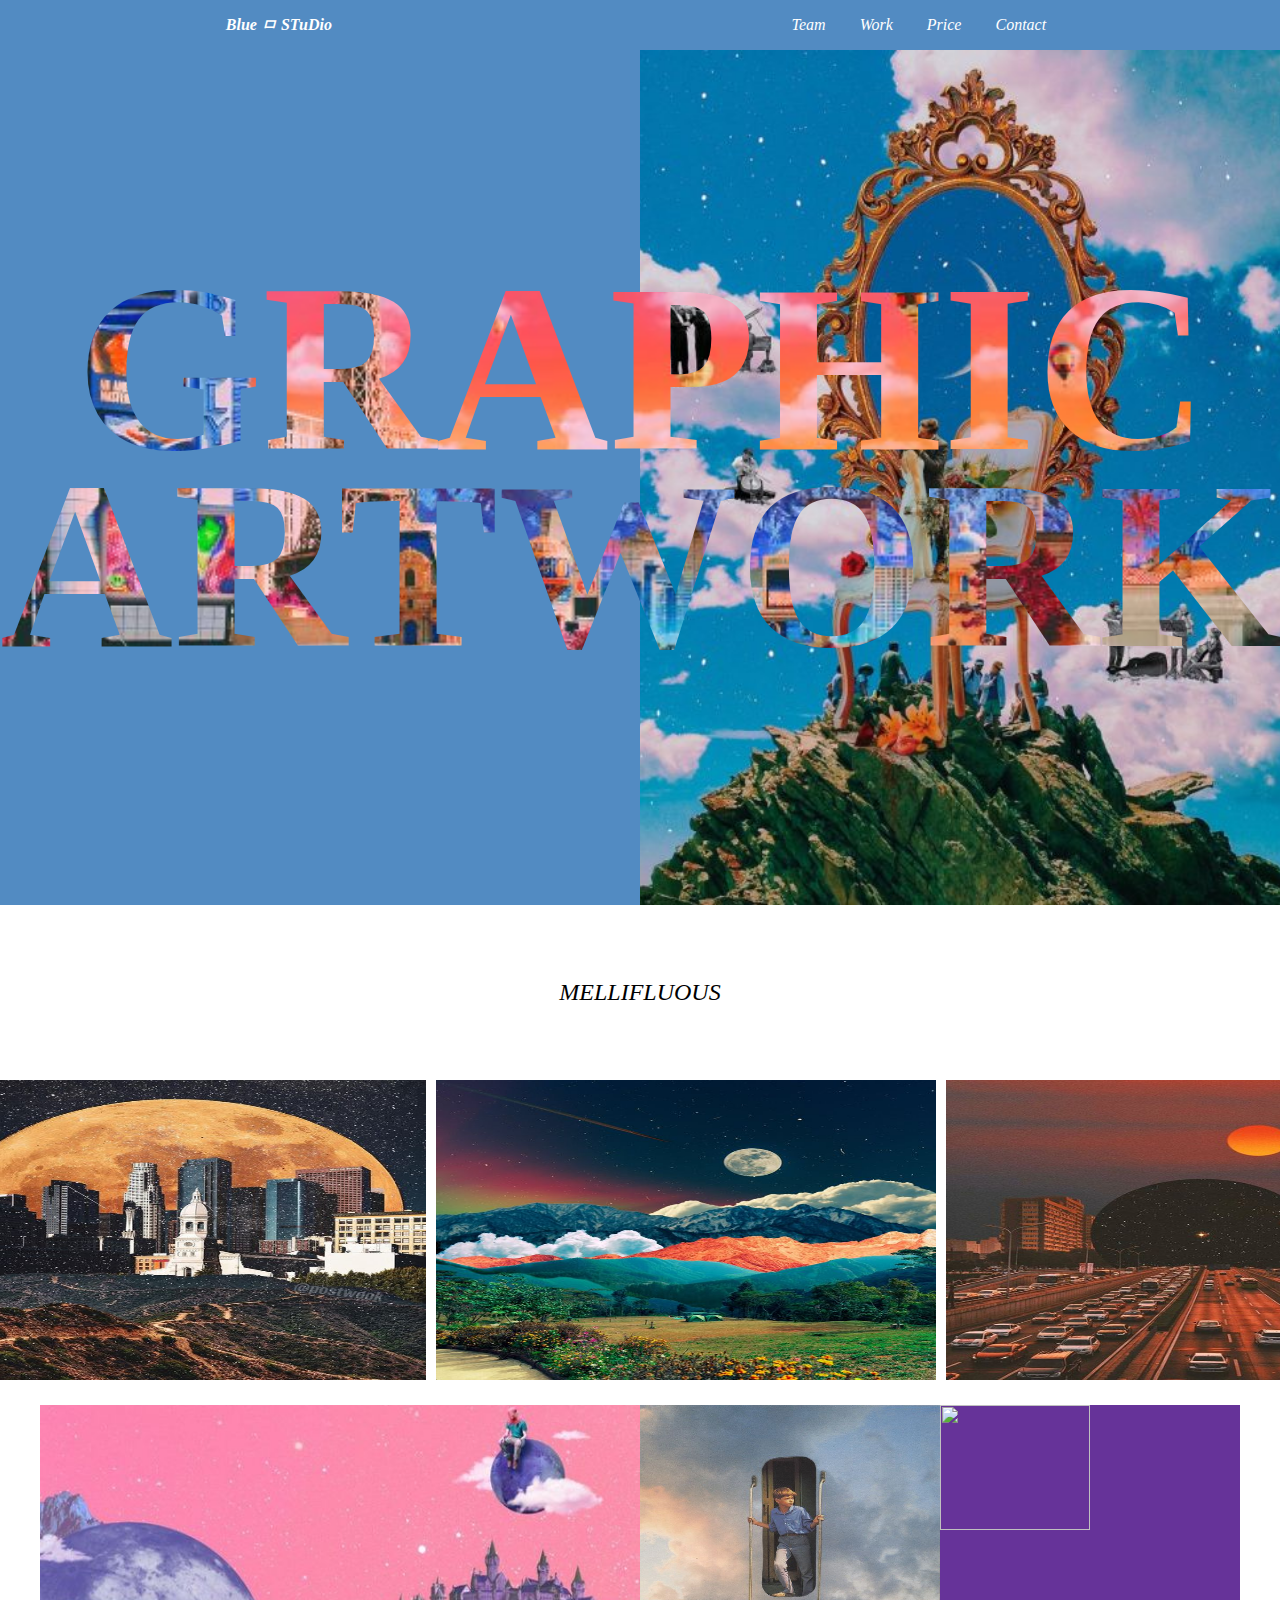
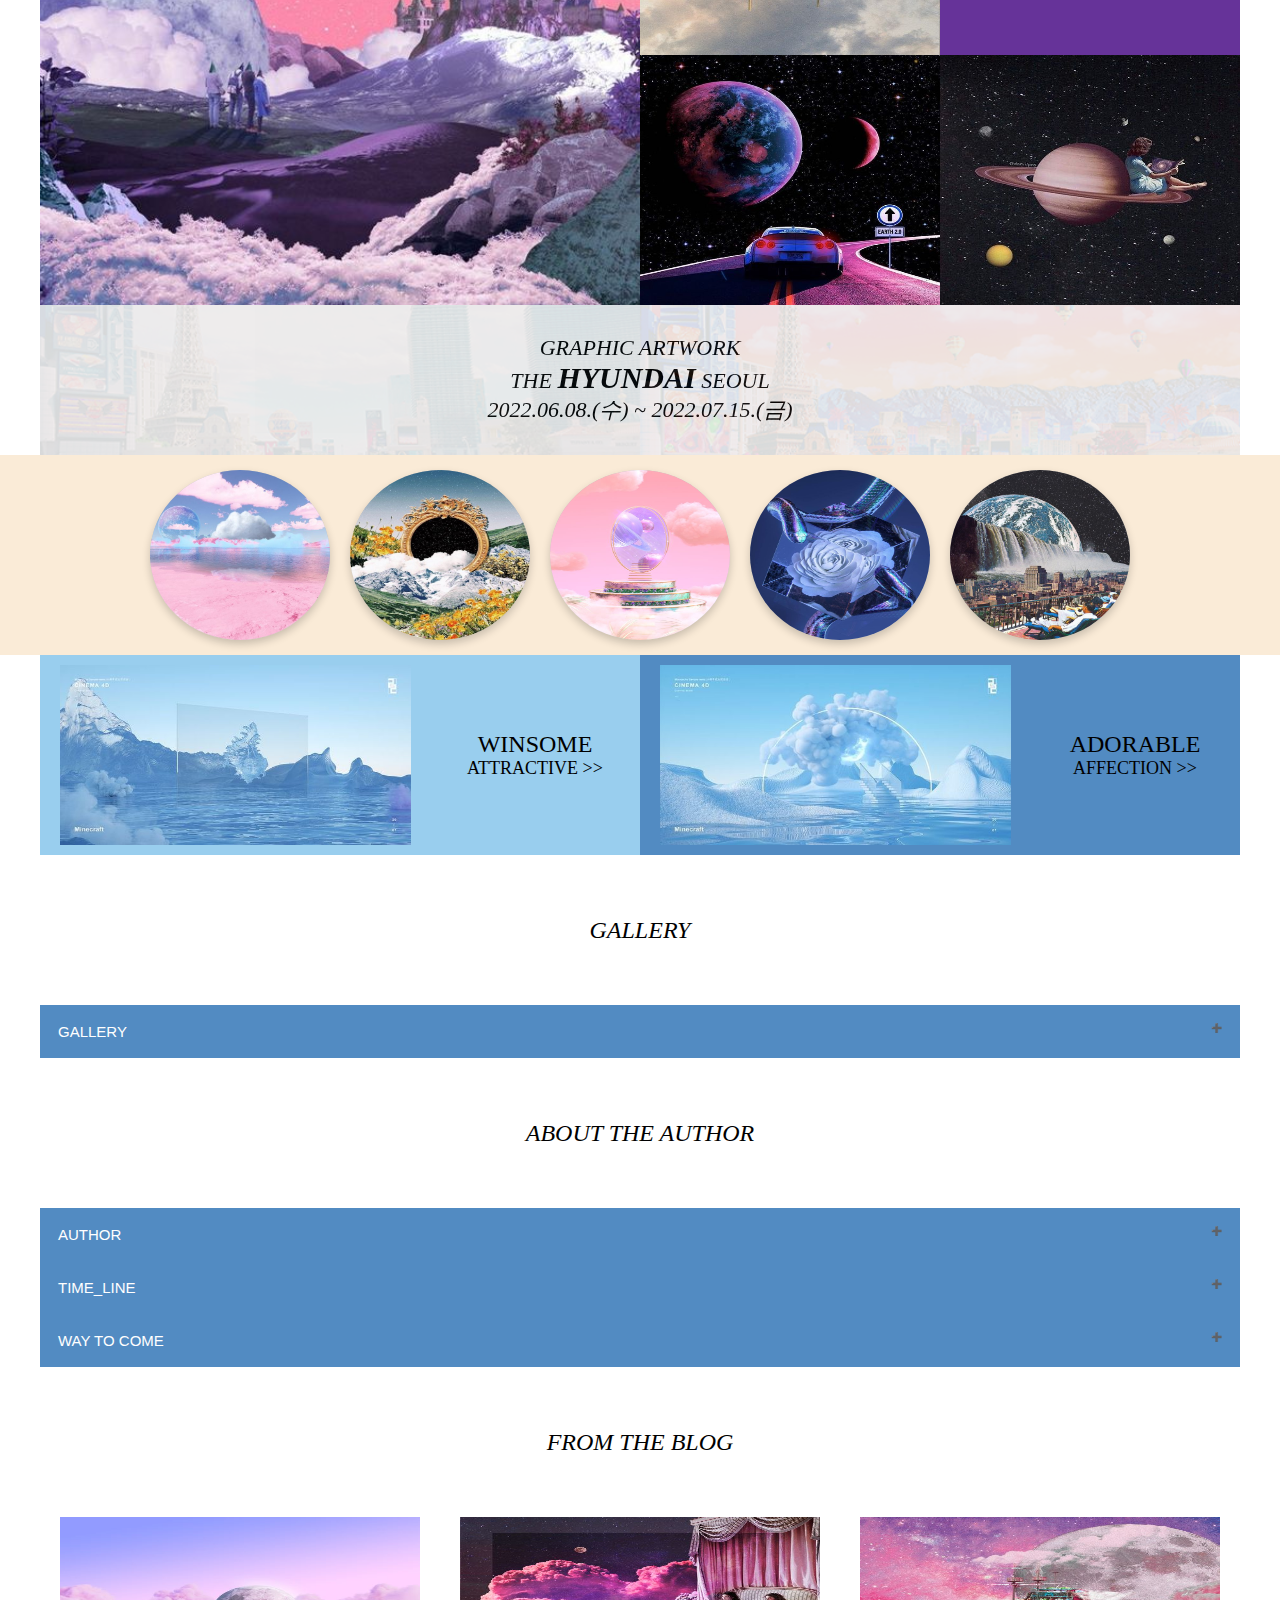
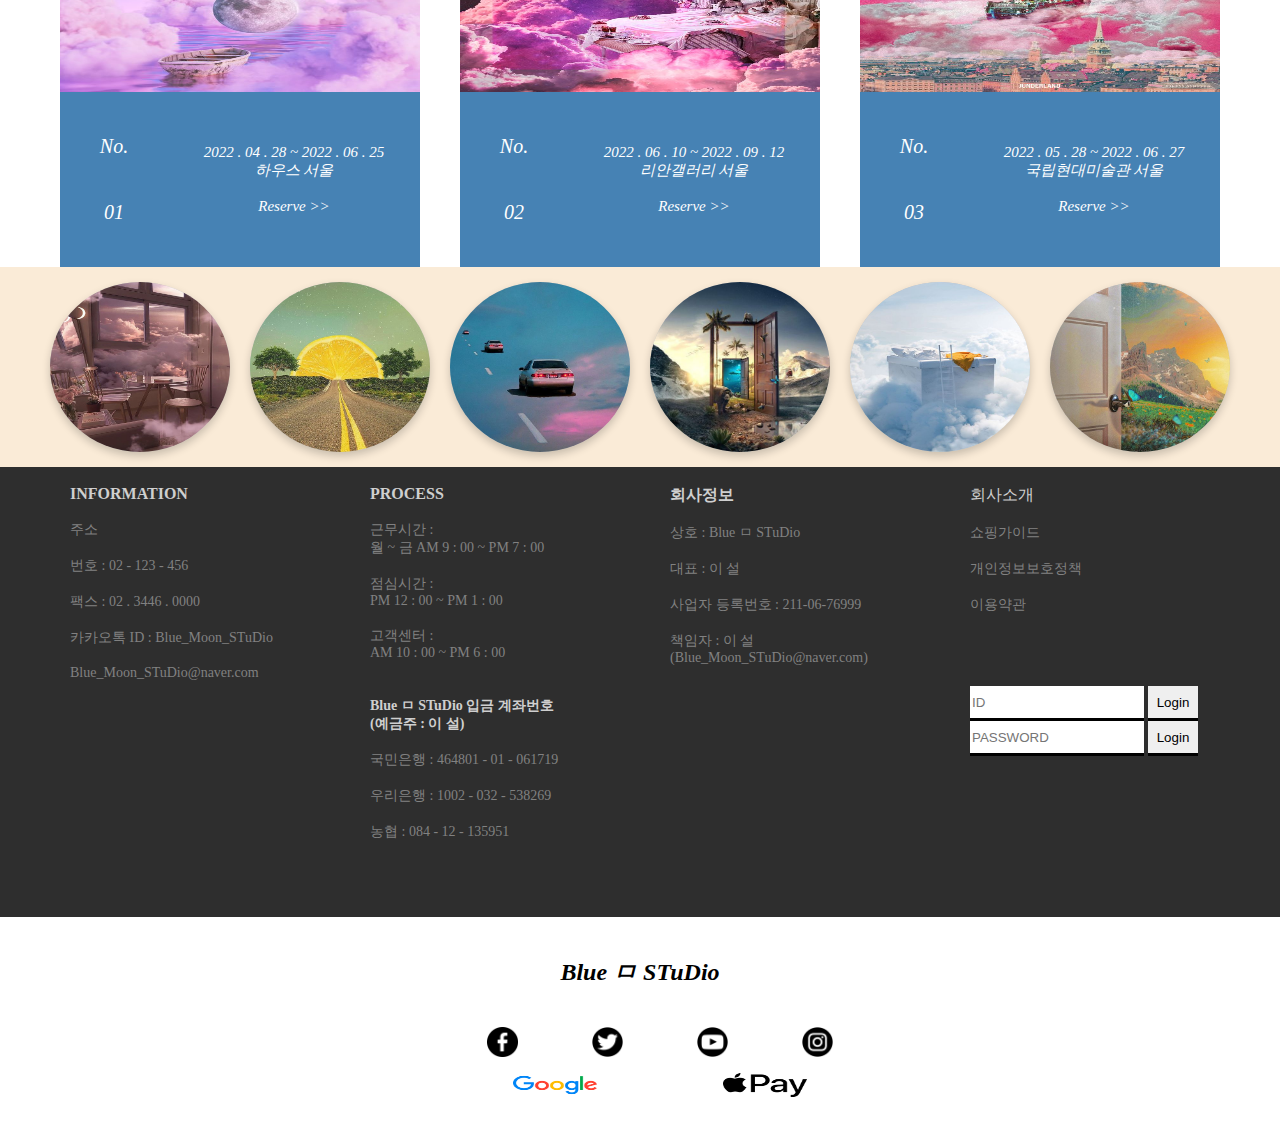
==== index.html @ 2730336c "2022.06.22" ====
<!DOCTYPE html>

<html>



<head>



<meta charset="UTF-8">

<meta name="viewport" content="width=device-width, initial-scale=1">



<title>Blue ㅁ STuDio</title>



<style>


@font-face {
    font-family: '-KITA-Regular';
    src: url('https://cdn.jsdelivr.net/gh/projectnoonnu/noonfonts_2201-2@1.0/-KITA-Regular.woff') format('woff');
    font-weight: normal;
    font-style: normal;
}

@font-face {
    font-family: 'WooridaumB';
    src: url('https://cdn.jsdelivr.net/gh/projectnoonnu/noonfonts_2205@1.0/WooridaumB.woff2') format('woff2');
    font-weight: 700;
    font-style: normal;
}

@font-face {
    font-family: 'LeferiPoint-WhiteObliqueA';
    src: url('https://cdn.jsdelivr.net/gh/projectnoonnu/noonfonts_2201-2@1.0/LeferiPoint-WhiteObliqueA.woff') format('woff');
    font-weight: normal;
    font-style: normal;
}





* {margin: 0;}
ul, li, ol {list-style: none;}
body {width: 100%; height: 100%; overflow-x: hidden;}
a {color: #fff; text-decoration: none;}






/* 
@media (max-width:599px) {



header .small {width: 100%; display: flex; align-items: center; justify-content: space-between;}



.logo {width: 80px; line-height: 50px; background-color: #000; color:#fff; text-align: center;}



#a {display:none;}

img {cursor: pointer;}



.overlay {height: 100%; width: 0; position: fixed; z-index:103; top: 0; left: 0; background-color: rgb(0,0,0); background-color: rgba(0,0,0,0.9); overflow-x: hidden; transition: 0.5s;}

.overlay-content {position: relative;top: 25%; width: 100%; text-align: center; display:block; margin-top: 30px; }

.overlay a { padding:10px; line-height:160%; text-decoration: none; font-size: 30px; color: #818181; transition: 0.3s; font-weight: bold; display: block;}

.overlay a:hover, .overlay a:focus {color: #f1f1f1;}

.overlay .closebtn {position: absolute; top: 20px; right: 45px; font-size: 60px;}



}





@media (min-width:600px) {


header {width: 100%; height: 50px; background-color: #000; }
header .small{width: 100%; display: flex; align-items: center; justify-content:space-around;}
header a{padding: 15px; text-decoration: none;}
header a:hover {background-color: #eee; color:#666;}
.logo {width: 80px; line-height: 50px; background-color: #000; color:#fff; text-align: center;}
#b {display: none;}
#a {display:block;}
#myNav {display: none;}

#slider {width: 100%; height: 95vh; background-color: #818181; margin: 0 auto; position: r;}
#slider p {font-size: 18vw; font-weight: bold; line-height: 100%; text-align: center; 
    background-image: url(img/2.jpg); background-size: cover; background-position: 50%;
    background-attachment: fixed; -webkit-text-fill-color: rgb(255 0 0 / 0%);
    -webkit-background-clip: text; position: absolute; top: 30%; }

.le {width: 50%; height: 100%; background-color: #818181; float: left;}

.ri {width: 50%; height: 100%; float: right; background-image: url(img/4.jpg); 
    background-size: cover; background-position: center;}

    #list {width: 100%; height: 15vh;  margin: 0 auto; display: flex;}
    #list ul {width: 100%; height: 100%;  margin: 0 auto; display: flex;}
    #list ul li {width: 30%; height: 100%;  margin: 0 auto;
        display: flex; justify-content: center;}
    #list ul li a { width: 100%; height: 100%;
        color: #000; display: flex; flex-direction: row;
    align-items: center;}
    #list ul li a img {width: 100%; height: 90%;}

    #clip {width: 100%; height: 350px; margin: 0 auto; display: flex;
  align-items: center;}
.banner_wraper { height: 300px; width: 100%; margin: 0 auto; position: absolute;
  overflow: hidden; display: flex; }
.banner_wraper img { height: 300px; width: 500px; position: absolute; display: flex; }



#big {width: 100%; height: 500px; background-color: #000; margin: 0 auto;}

.bole {width: 50%; height: 100%; background-color: yellowgreen; float: left;}
.bole img {width: 100%; height: 100%;}

.bori {width: 50%; height: 100%; background-color: rebeccapurple; float: right; display: flex;
    flex-direction: row; flex-wrap: wrap;}
.bori img {width: 50%; height: 50%; display: flex;}

#ka {width: 100%; height: 150px; margin: 0 auto; background-image: url(img/original.jpg);
background-size: cover; background-position: center;}



.ba {width: 100%; height: 100%; margin: 0 auto; background-color: #eee; opacity: 0.9;}
.ck {width: 100%; height: 100%; margin: auto; display: flex;}
.ck p {height: 100%; width: 100%; font-size: 24px; font-weight: bold; font-style: italic;
    text-align: center; display: flex; flex-direction: row;
    justify-content: center; align-items: center; }


#icon {width: 100%; height: 150px;  margin: 0 auto; display: flex; background-color: antiquewhite;}
#icon ul {width: 1200px; height: 100%; display: flex; margin: 0 auto;}
#icon ul li {width: 15%; height: 100%;  margin: 0 auto; display: flex;}
#icon ul li a {width: 100%; height: 100%; margin: 0 auto; display: flex; flex-direction: row;
    align-items: center;}

.avatar { width: 90%;  height: 80%; vertical-align: middle; border-radius: 50%; display: flex;}

#bioox {width: 100%; height: 200px; margin: 0 auto; }
.boox {width: 100%; height: 100%; margin: 0 auto; background-color: teal;}

.bxle {width: 50%; height: 100%; margin: 0 auto; float: left; background-color: #666; }
.le1 {width: 65%; height: 100%; margin: auto; float: left; background-color: red;
    display: flex; align-items: center;}
.le1 img {width: 90%; height: 90%; margin: 0 auto; display: flex ;}
.le2 {width: 35%; height: 100%; margin: auto; float: right; background-color: yellow;
    display: flex;}
.le2 p {text-align: center; align-items: center; font-size: 24px; display: flex;}
.bxri {width: 50%; height: 100%; margin: 0 auto; float: right; background-color: antiquewhite;}
.ri1 {width: 65%; height: 100%; margin: auto; float: left; background-color: red;
    display: flex; align-items: center;}
.ri1 img {width: 90%; height: 90%; margin: 0 auto; display: flex ;}
.ri2 {width: 35%; height: 100%; margin: auto; float: right; background-color: yellow;
    display: flex;}
.ri2 p {text-align: center; align-items: center; font-size: 24px; display: flex;}
     
    
#full {width: 100%; height: 500px; margin: 0 auto; background-color: sandybrown; }
#full iframe {width: 100%; height: 100%; margin: 0 auto;}


#wo {width: 100%; height: 80px; margin: 0 auto; display: flex;
    flex-direction: row; justify-content: center; align-items: center;}
#wo p { font-size: 24px; color: #000; display: flex;}

#so {width: 100%; height: 350px; margin: 0 auto;  display: flex;}

.s1 {width: 30%; height: 100%; margin: 0 auto; background-color: steelblue;}

.o1 {width: 100%; height: 50%; margin: 0 auto;}
.o1 img {width: 100%; height: 100%;}
.o2 {width: 30%; height: 50%; float: left;}
.o2 p {text-align: center; font-size: 20px;}
.o3 {width: 70%; height: 50%; float: right;}
.o3 p {text-align: center; font-size: 20px;}

.s2 {width: 30%; height: 100%; margin: 0 auto; background-color: steelblue;}

.o4 {width: 100%; height: 50%; margin: 0 auto;}
.o4 img {width: 100%; height: 100%;}
.o5 {width: 30%; height: 50%; float: left;}
.o5 p {text-align: center; font-size: 20px;}
.o6 {width: 70%; height: 50%; float: right;}
.o6 p {text-align: center; font-size: 20px;}

.s3 {width: 30%; height: 100%; margin: 0 auto; background-color: steelblue;}

.o7 {width: 100%; height: 50%; margin: 0 auto;}
.o7 img {width: 100%; height: 100%;}
.o8 {width: 30%; height: 50%; float: left;}
.o8 p {text-align: center; font-size: 20px;}
.o9 {width: 70%; height: 50%; float: right;}
.o9 p {text-align: center; font-size: 20px;}


#labox {width: 100%; height: 200px; margin: 0 auto; background-color: antiquewhite; display: flex;}
#labox ul {width: 100%; height: 100%; margin: 0 auto; display: flex;}
#labox ul li {width: 15%; height: 100%;  display: flex; margin: auto;}
#labox ul li a {width: 100%; height: 100%; margin: 0 auto; display: flex; flex-direction: row;
    align-items: center;}
#labox ul li img {width: 100%; height: 70%; margin: 0 auto;  vertical-align: middle;
    border-radius: 50%; display: flex; }

   


footer {width: 100%; height: auto; margin: 0 auto; }

#ft {width: 100%; height: 400px; margin: 0 auto; display: flex;}

.er1 {width: 20%; height: 100%; margin: 0 auto;  display: flex;}
.er2 {width: 20%; height: 100%; margin: 0 auto; display: flex;}
.er3 {width: 20%; height: 100%; margin: 0 auto;  display: flex;}
.er4 {width: 20%; height: 100%; margin: 0 auto; display: flex;}

#lb {width: 100%; height: 200px; margin: 0 auto; }
#lb p {width: 100%; height: 30%; margin: 0 auto; color: #000; text-align: center;}

#lb ul:nth-of-type(1) {width: 35%; height: 55%; margin: 0 auto; display: flex;
  }
#lb ul:nth-of-type(1) li {width: 20%; height: 100%; margin: 0 auto; 
    display: flex;}
#lb ul:nth-of-type(1) li a {width: 100%; height: 100%; margin: 0 auto;
    display: flex;}
#lb ul:nth-of-type(1) li a img {width: 100%; height: 100%; margin: 0 auto; display: flex; }

#lb ul:nth-of-type(2) {width: 35%; height: 35%; margin: 0 auto; display: flex;}
#lb ul:nth-of-type(2) li {width: 20%; height: 100%; margin: 0 auto; display: flex;}
#lb ul:nth-of-type(2) li a {width: 100%; height: 100%; margin: 0 auto; }
#lb ul:nth-of-type(2) li a img {width: 100%; height: 100%; margin: 0 auto; }





} */

/* @media (max-width:360px){
    header .small {width: 100%; display: flex; align-items: center; justify-content: space-between;
         background-color: #528bc2;}



.logo {width: 150px; line-height: 50px; background-color: #528bc2; color:#fff; 
    text-align: center;}



#a {display:none;}

img {cursor: pointer;}



.overlay {height: 100%; width: 0; position: fixed; z-index:103; top: 0; left: 0; 
    background-color: #528bc2; overflow-x: hidden; transition: 0.5s; opacity: 0.9;}

.overlay-content {position: relative;top: 25%; width: 100%; text-align: center; display:block;
     margin-top: 30px; }

.overlay a { padding:10px; line-height:160%; text-decoration: none; font-size: 30px; 
    color: #f1f1f1; 
    transition: 0.3s; font-weight: bold; display: block;}

.overlay a:hover, .overlay a:focus {color: #f1f1f1;}

.overlay .closebtn {position: absolute; top: 20px; right: 45px; font-size: 60px;}

   
#slider {width: 100%; height: 30vh; margin: 0 auto; }
#slider p {font-size: 8vh; font-weight: bold; line-height: 82%; text-align: center; 
    background-image: url(img/2.jpg); background-size: cover; background-position: 50%;
    background-attachment: fixed;     -webkit-text-fill-color: rgb(255 0 0 / 0%);
    -webkit-background-clip: text; position: absolute; top: 12%; }

.le {width: 50%; height: 100%; background-color: #528bc2; float: left; color: #fff;}

.ri {width: 50%; height: 100%; float: right; background-image: url('img/4.jpg'); 
    background-size: cover; background-position: center;}

    #list {width: 100%; height: 15vh;  margin: 0 auto; display: flex; margin-left: -4%;}
    #list ul {width: 1200px; height: 100%;  margin: 0 auto; display: flex;}
    #list ul li {width: 30%; height: 100%;  margin: 0 auto;
        display: flex; justify-content: center;}
    #list ul li a { width: 100%; height: 100%;
        color: #000; display: flex; flex-direction: row;
    align-items: center;}
    #list ul li a img {width: 100%; height: 90%;}

    #clip {width: 100%; height: 250px; margin: 0 auto; display: flex;
  align-items: center;}
.banner_wraper { height: 230px; width: 100%; margin: 0 auto; position: absolute;
  overflow: hidden; display: flex; }
.banner_wraper img { height: 100%; width: 100%; position: absolute; display: flex; }



#big {width: 100%; height: 350px; background-color: #000; margin: 0 auto;}

.bole {width: 50%; height: 100%; background-color: yellowgreen; float: left;
    background-image: url('img/8.jpg'); background-size: cover; background-position: center;
display: flex; align-items: center;
    justify-content: center;}
    .bole p {width: 100%; height: 100%; opacity: 0; color: #000; font-style: italic;
    font-family: 'LeferiPoint-WhiteObliqueA';}
    .bole:hover {opacity: 0.5;}
    .bole p:hover {opacity: 1; color: #fff; display: flex; align-items: center;
    justify-content: center; font-size: 50px;}


    .bori {width: 50%; height: 100%; background-color: rebeccapurple; float: right; display: flex;
    flex-direction: row; flex-wrap: wrap;}
.bori img {width: 50%; height: 50%; display: flex;}
.bori img:hover {opacity: 0.5;}

#ka {width: 100%; height: 150px; margin: 0 auto; background-image: url(img/original.jpg);
background-size: cover; background-position: center;}



.ba {width: 100%; height: 100%; margin: 0 auto; background-color: #eee; opacity: 0.9;}
.ck {width: 100%; height: 100%; margin: auto; display: flex; flex-direction: column;
     justify-content: center;} 
.ck p {font-size: 16px; text-align: center; font-style: italic; 
    font-family: 'LeferiPoint-WhiteObliqueA'; }
.ck b {font-size: 30px;}


#icon {width: 100%; height: 115px;  margin: 0 auto; display: flex; background-color: antiquewhite;}
#icon ul {width: 100%; height: 100%; display: flex; margin: 0 auto; margin-left: -6%;}
#icon ul li {width: 15%; height: 100%;  margin: 0 auto; display: flex; }
#icon ul li a {width: 100%; height: 100%; margin: 0 auto; display: flex; flex-direction: row;
    align-items: center;}

.avatar { width: 90%;  height: 50%; vertical-align: middle; border-radius: 50%; display: flex; }

#bioox {width: 100%; height: 200px; margin: 0 auto; }
.boox {width: 100%; height: 100%; margin: 0 auto; background-color: teal; display: flex;
     flex-direction: column}

.bxle {width: 100%; height: 50%; margin: 0 auto; float: left; background-color: #666; }
.le1 {width: 65%; height: 100%; margin: auto; float: left; background-color: #99ceee; 
    display: flex; align-items: center;}
.le1 img {width: 90%; height: 90%; margin: 0 auto; display: flex ;}
.le2 {width: 35%; height: 100%; margin: auto; float: right; background-color: #99ceee; 
    font-family: 'LeferiPoint-WhiteObliqueA';
    display: flex; flex-direction: column; justify-content: center; align-items: center;}
.le2 p {text-align: center; align-items: center; font-size: 2.5vh; display: flex; }
.le2 p:nth-of-type(2) {font-size: 2vh;}

.bxri {width: 100%; height: 50%; margin: 0 auto; float: right; background-color: antiquewhite;}
.ri1 {width: 65%; height: 100%; margin: auto; float: left;  background-color: #528bc2;
    display: flex; align-items: center;}
.ri1 img {width: 90%; height: 90%; margin: 0 auto; display: flex ;}
.ri2 {width: 35%; height: 100%; margin: auto; float: right; background-color: #528bc2; 
    font-family: 'LeferiPoint-WhiteObliqueA';
    display: flex; flex-direction: column; justify-content: center; align-items: center;}
.ri2 p {text-align: center; align-items: center; font-size: 2.5vh; display: flex;}
.ri2 p:nth-of-type(2) {font-size: 2vh;}
     
    
#full {width: 100%; height: 500px; margin: 0 auto; background-color: sandybrown; }
#full iframe {width: 100%; height: 100%; margin: 0 auto;}


#wo {width: 100%; height: 80px; margin: 0 auto; display: flex;
    flex-direction: row; justify-content: center; align-items: center;}
#wo p { font-size: 24px; color: #000; display: flex; font-style: italic;
    font-family: 'LeferiPoint-WhiteObliqueA';}

#so {width: 100%; height: 350px; margin: 0 auto;  display: flex;}

.s1 {width: 33%; height: 100%; margin: 0 auto; background-color: steelblue;}

.o1 {width: 100%; height: 50%; margin: 0 auto;}
.o1 img {width: 100%; height: 100%;}
.o2 {width: 20%; height: 50%; float: left; display: flex; flex-direction: column;
    justify-content: space-evenly;}
.o2 p {text-align: center; font-size: 20px; color: #fff; font-family: 'LeferiPoint-WhiteObliqueA';}
.o3 {width: 80%; height: 50%; float: right; display: flex; flex-direction: column;
    justify-content: center; font-style: italic;
    font-family: 'LeferiPoint-WhiteObliqueA';}
.o3 a {color: #fff;}
.o3 p {text-align: center; font-size: 13px; font-style: italic; color: #fff;}

.s2 {width: 33%; height: 100%; margin: 0 auto; background-color: steelblue;}

.o4 {width: 100%; height: 50%; margin: 0 auto;}
.o4 img {width: 100%; height: 100%;}
.o5 {width: 20%; height: 50%; float: left; display: flex; flex-direction: column;
    justify-content: space-evenly; font-style: italic; font-family: 'LeferiPoint-WhiteObliqueA';}
.o5 p {text-align: center; font-size: 20px; font-style: italic; color: #fff;}
.o6 {width: 80%; height: 50%; float: right; display: flex; flex-direction: column;
    justify-content: center;}
    .o6 a {color: #fff;}
.o6 p {text-align: center; font-size: 13px; display: flex; flex-direction: column;
    justify-content: center; font-style: italic; color: #fff;
     font-family: 'LeferiPoint-WhiteObliqueA';}

.s3 {width: 33%; height: 100%; margin: 0 auto; background-color: steelblue;}

.o7 {width: 100%; height: 50%; margin: 0 auto;}
.o7 img {width: 100%; height: 100%;}
.o8 {width: 20%; height: 50%; float: left; display: flex; flex-direction: column;
    justify-content: space-evenly; font-style: italic;}
.o8 p {text-align: center; font-size: 20px; display: flex; flex-direction: column;
    justify-content: space-evenly; font-style: italic; color: #fff;
     font-family: 'LeferiPoint-WhiteObliqueA';}
.o9 {width: 80%; height: 50%; float: right; display: flex; flex-direction: column;
    justify-content: center;}
    .o9 a {color: #fff;}
.o9 p {text-align: center; font-size: 13px; display: flex; flex-direction: column;
    justify-content: center; font-style: italic; color: #fff; 
    font-family: 'LeferiPoint-WhiteObliqueA';}


#labox {width: 100%; height: 165px; margin: 0 auto; background-color: antiquewhite; display: flex;}
#labox ul {width: 100%; height: 100%; margin: 0 auto; display: flex;}
#labox ul li {width: 15%; height: 100%;  margin: auto; display: flex; margin-left: -1%;}
#labox ul li a {width: 100%; height: 100%; margin: 0 auto;}
#labox ul li img {width: 100%; height: 50%; margin: 0 auto;  vertical-align: middle;
    border-radius: 50%; margin-top: 68%;margin-left: -20%; }

   


footer {width: 100%; height: auto; margin: 0 auto;  }

#ft {width: 100%; height: 710px; margin: 0 auto; background-color: rgb(46, 46, 46); display: flex;
    flex-direction: column; flex-wrap: wrap;}

.er1 {width: 50%; height: 36%; margin: 0 auto;  display: flex; flex-direction: column;
    justify-content: flex-start; color: #eee; }
.er1 p:nth-of-type(1) {font-size: 16px; color: rgb(207, 207, 207);}
.er1 p {font-size: 1.5vh; color: #818181;}

.er2 {width: 50%; height: 50%; margin: 0 auto; display: flex; flex-direction: column;
    justify-content: flex-start; color: #eee; }
    .er2 p:nth-of-type(1) {font-size: 16px; color: rgb(207, 207, 207);}
.er2 p {font-size: 1.5vh; color: #818181;}

.er3 {width: 50%; height: 36%; margin: 0 auto; display: flex; flex-direction: column;
    justify-content: flex-start; color: #eee; }
    .er3 p:nth-of-type(1) {font-size: 16px; color: rgb(207, 207, 207);}
.er3 p {font-size: 1.5vh; color: #818181;}

.er4 {width: 50%; height: 50%; margin: 0 auto;  display: flex; flex-direction: column;
    justify-content: flex-start; color: #eee; }
    .er4 p:nth-of-type(1) {font-size: 16px; color: rgb(207, 207, 207);}
.er4 p {font-size: 1.5vh; color: #818181;}
.er4 form {margin-left: 7%; margin-top: 28%;}

#input1 {width: 120px; height: 30px; border-top: none; border-left: none; border-right: none; 
    border-bottom: 3px solid black; }
#input2 {width: 50px; height: 35px; border-top: none; border-left: none; border-right: none;
     border-bottom: 3px solid black;}
#input3 {width: 120px; height: 30px; border-top: none; border-left: none; border-right: none;
     border-bottom: 3px solid black; }
#input4 {width: 50px; height: 35px; border-top: none; border-left: none; border-right: none;
     border-bottom: 3px solid black;}

#lb {width: 100%; height: 150px; margin: 0 auto; }
#lb p {width: 100%; height: 40%; margin: 0 auto; color: #000; font-family: 'WooridaumB';
    display: flex; flex-direction: row; justify-content: center; align-items: center;
    font-weight: bold; font-style: italic; font-size: 24px;}

#lb ul:nth-of-type(1) {width: 35%; height: 15%; margin: 0 auto; display: flex; margin-left: 24%;
    }
#lb ul:nth-of-type(1) li {width: 25%; height: 100%; margin: 0 auto;
    display: flex;}
#lb ul:nth-of-type(1) li a {width: 100%; height: 80%; margin: 0 auto; 
    display: flex; }
#lb ul:nth-of-type(1) li a img {width: 30%; height: 100%; margin: 0 auto; display: flex; }

#lb ul:nth-of-type(2) {width: 35%; height: 35%; margin: 0 auto; display: flex; margin-left: 24%;}
#lb ul:nth-of-type(2) li {width: 20%; height: 100%; margin: 0 auto;
    display: flex;}
#lb ul:nth-of-type(2) li a {width: 100%; height: 100%; margin: 0 auto; }
#lb ul:nth-of-type(2) li a img {width: 100%; height: 60%; margin: 0 auto; }
} */








@media (max-width:599px) {

    header .small {width: 100%; display: flex; align-items: center; justify-content: space-between;
         background-color: #528bc2;}



.logo {width: 150px; line-height: 50px; background-color: #528bc2; color:#fff; 
    text-align: center;  font-style: italic; font-family: 'WooridaumB'; font-size: 3.2vw;}



#a {display:none;}


img {cursor: pointer; height: 5%; width: 5%; margin-right: 2%;}



.overlay {height: 100%; width: 0; position: fixed; z-index:103; top: 0; left: 0; 
    background-color: #528bc2; overflow-x: hidden; transition: 0.5s; opacity: 0.9;}

.overlay-content {position: relative; top: 25%; width: 100%; text-align: center; display:block;
     margin-top: 30px; }

.overlay a { padding:10px; line-height:160%; text-decoration: none; font-size: 30px; 
    color: #f1f1f1;  font-style: italic; font-family: 'WooridaumB';
    transition: 0.3s; font-weight: bold; display: block;}

.overlay a:hover, .overlay a:focus {color: #f1f1f1;}

.overlay .closebtn {position: absolute; top: 20px; right: 45px; font-size: 60px;}

   
#slider {width: 100%; height: 30vh; background-color: #818181; margin: 0 auto; }
#slider p {font-size: 18vW; font-weight: bold; line-height: 82%; text-align: center; 
    background-image: url('img/2.jpg'); background-size: cover; background-position: 50%;
    background-attachment: fixed;     -webkit-text-fill-color: rgb(255 0 0 / 0%);
    -webkit-background-clip: text; position: absolute; top: 12%; }

.le {width: 50%; height: 100%; background-color: #528bc2; float: left; color: #fff;}

.ri {width: 50%; height: 100%; float: right; background-image: url('img/4.jpg'); 
    background-size: cover; background-position: center;}
    

    #list {width: 100%; height: 100px;  margin: 0 auto; display: flex;
        align-items: center; justify-content: center;}
    #list p {font-size: 4vw; margin-top: 20px; font-style: italic;
    font-family: 'LeferiPoint-WhiteObliqueA';}
   

    #clip {width: 100%; height: 200px; margin: 0 auto; display: flex;
  align-items: center;}
.banner_wraper { height: 180px; width: 100%; margin: 0 auto; position: absolute;
  overflow: hidden; display: flex; }
.banner_wraper img { height: 180px; width: 250px; position: absolute; display: flex; }



#big {width: 100%; height: 750px; background-color: #000; margin: 0 auto;}

.bole {width: 100%; height: 50%; background-color: yellowgreen; float: left;
    background-image: url('img/8.jpg'); background-size: cover; background-position: center;
display: flex; align-items: center;
    justify-content: center;}
    .bole p {width: 100%; height: 100%; opacity: 0; color: #000; font-style: italic;
    font-family: 'LeferiPoint-WhiteObliqueA';}
    .bole:hover {opacity: 0.5;}
    .bole p:hover {opacity: 1; color: #fff; display: flex; align-items: center;
    justify-content: center; font-size: 50px;}


   



.bori {width: 100%; height: 50%; background-color: rebeccapurple; float: right; display: flex;
    flex-direction: column; flex-wrap: wrap;}
.bori img {width: 50%; height: 50%; display: flex; margin: 0 auto;}
.bori img:hover {opacity: 0.5;}

#ka {width: 100%; height: 150px; margin: 0 auto; background-image: url('img/original.jpg');
background-size: cover; background-position: center;}



.ba {width: 100%; height: 100%; margin: 0 auto; background-color: #eee; opacity: 0.9;}
.ck {width: 100%; height: 100%; margin: auto; display: flex; flex-direction: column; 
    justify-content: center;} 
.ck p {font-size: 3.5vw; text-align: center; font-style: italic; font-family: 'LeferiPoint-WhiteObliqueA'; }
.ck b {font-size: 5.5vw;}
/* .ck p:nth-of-type(2) {font-size: 14px; font-weight: bold; font-style: italic; text-align: center;} */


#icon {width: 100%; height: 120px;  margin: 0 auto; display: flex; background-color: antiquewhite;
    flex-direction: row; align-items: center;
    justify-content: center;}
#icon ul {width: 100%; height: 80%; display: flex; margin: 0 auto;}
#icon ul li {width: 15%; height: 100%;  margin: 0 auto; display: flex;}
#icon ul li a {width: 100%; height: 100%; margin: 0 auto; display: flex; flex-direction: row;
    align-items: center; }

    .iconbox {width: 100%; height: 80%; display: flex; margin: 0 auto; flex-direction: row;
        justify-content: space-around;
    align-items: center;
}
    

    .iconbox > .flip-card {
  background-color: transparent;
  width: 15%;
  height: 85%;
  perspective: 1000px;
  margin: 0px 10px;
}

.flip-card-inner {
  position: relative;
  width: 100%;
  height: 100%;
  text-align: center;
  transition: transform 0.6s;
  transform-style: preserve-3d;
  box-shadow: 0 4px 8px 0 rgba(0,0,0,0.2);
  border-radius: 50%;
}

.flip-card:hover .flip-card-inner {
  transform: rotateY(180deg);
}

.flip-card-front, .flip-card-back {
  position: absolute;
  width: 100%;
  height: 100%;
  -webkit-backface-visibility: hidden;
  backface-visibility: hidden;
  
}

.flip-card-front {
  background-color: #bbb;
  color: black;
  border-radius: 50%;
}
.flip-card-front img {width: 100%; height: 100%; border-radius: 50%;}

.flip-card-back {
  background-color: #2980b9;
  color: white;
  transform: rotateY(180deg);
  border-radius: 50%;
}
    
.flip-card-back img {width: 100%; height: 100%; border-radius: 50%;}
    
   

.avatar { width: 90%;  height: 90%; vertical-align: middle; border-radius: 50%; display: flex;}
.avatar:hover {transform: scale(1.1);}

#bioox {width: 100%; height: 280px; margin: 0 auto; }
.boox {width: 100%; height: 100%; margin: 0 auto; background-color: teal;}

.bxle {width: 100%; height: 50%; margin: 0 auto; float: left; background-color: #666; }
.le1 {width: 65%; height: 100%; margin: auto; float: left; background-color: #99ceee; 
    display: flex; align-items: center;}
    .le1 a:hover {opacity: 0.5;}
.le1 a {width: 90%; height: 90%; margin: 0 auto; display: flex ;}
.le1 img {width: 100%; height: 100%;}
.le2 {width: 35%; height: 100%; margin: auto; float: right; background-color: #99ceee;
     font-family: 'LeferiPoint-WhiteObliqueA';
    display: flex; flex-direction: column; justify-content: center; align-items: center;}
.le2 p {text-align: center; align-items: center; font-size: 4vw; display: flex; }
.le2 a {text-align: center; align-items: center; font-size: 3vw; display: flex; color: #000;}
.le2 a:hover {margin-left: 5px; opacity: 0.7;}

.bxri {width: 100%; height: 50%; margin: 0 auto; float: right; background-color: antiquewhite;}
.ri1 {width: 65%; height: 100%; margin: auto; float: left;  background-color: #528bc2;
    display: flex; align-items: center;}
    .ri1 a:hover {opacity: 0.5;}
    .ri1 a {width: 90%; height: 90%; margin: 0 auto; display: flex ;}
.ri1 img {width: 100%; height: 100%;}
.ri2 {width: 35%; height: 100%; margin: auto; float: right; background-color: #528bc2;
     font-family: 'LeferiPoint-WhiteObliqueA';
    display: flex; flex-direction: column; justify-content: center; align-items: center;}
.ri2 p {text-align: center; align-items: center; font-size: 4vw; display: flex;}
.ri2 a {text-align: center; align-items: center; font-size: 3vw; display: flex; color: #000;}
.ri2 a:hover {margin-left: 5px; opacity: 0.7;}
     
    #author {width: 1200px; height: 150px; margin: 0 auto; background-color: blueviolet;
        display: flex; justify-content: center; align-items: center;}
    #author p {font-size: 24px; }


#bin {width: 100%; height: 100px; margin: 0 auto; display: flex; flex-direction: row;
    justify-content: center; align-items: center;}
#bin p {font-size: 24px; font-style: italic; font-family: 'LeferiPoint-WhiteObliqueA';}
    

    #coll {width: 100%; margin: 0 auto; }

    #set {width: 100%; height: 100px; margin: 0 auto; display: flex; flex-direction: row;
    justify-content: center; align-items: center;}
    #set p {font-size: 24px; font-style: italic; font-family: 'LeferiPoint-WhiteObliqueA';}


    .collapsible { margin: 0 auto;
  background-color: #528bc2;
  color: white;
  cursor: pointer;
  padding: 18px;
  width: 100%;
  border: none;
  text-align: left;
  outline: none;
  font-size: 15px;

}


.collapsible:after {
  content: '\02795'; /* Unicode character for "plus" sign (+) */
  font-size: 9px;
  color: #000;
  float: right;
  margin-left: 5px;
}

.active:after {
  content: "\2796"; /* Unicode character for "minus" sign (-) */
}


.active, .collapsible:hover {
  background-color: #41709c;
}

.content {
  padding: 0 ;
  display: none;
  overflow: hidden;
  background-color: #528bc2;
}

.content:nth-of-type(5)
{width: 100%; height: 400px;}


#conimg {width: 100%; height: 500px; margin: 0 auto; display: flex; flex-direction: row;
    justify-content: flex-end; align-items: center; flex-wrap: wrap;}
#conimg > .coimbo {width: 50%; height: 50%; margin: 0 auto; display: flex; flex-direction: row;
    justify-content: flex-end; align-items: center;}
.coimbo:hover {opacity: 0.7;}
.coimbo p {width: 100%; height: 100%; opacity: 0; font-size: 24px; text-align: center; display: flex; flex-direction: row;
    justify-content: center; align-items: center; font-style: italic;
    font-family: 'LeferiPoint-WhiteObliqueA';}
.coimbo p:hover {opacity: 1;}


#full {width: 100%; height: 500px; margin: 0 auto; background-color: #528bc2; }
.e1 {width: 100%; height: 50%; margin: 0 auto; display: flex; flex-direction: row;
    justify-content: flex-end; align-items: center;}
.e1 img {width: 40%; height: 75%; margin: 0 auto; vertical-align: middle;
    border-radius: 50%;}
.e2 {width: 100%; height: 50%; margin: 0 auto; display: flex; flex-direction: column;
    align-items: center; justify-content: flex-start;}
.e2 p {font-size: 4vw; text-align: center; color: #fff; font-style: italic;
    font-family: 'LeferiPoint-WhiteObliqueA';}
.e2 p:nth-of-type(2) {font-size: 3vw; text-align: center; font-style: italic;
    font-family: 'LeferiPoint-WhiteObliqueA';}

.timetext {width: 100%; height: 150px; margin: 0 auto; background-color: #99ceee; 
  display: flex;
    justify-content: center; align-items: center;}
.timetext p {font-size: 24px; }

#time {width: 100%; height: auto; margin: 0 auto;  background-color: #528bc2;}
/* The actual timeline (the vertical ruler) */
.timeline {
  position: relative;
  max-width: 100%;
  margin: 0 auto;
}

/* The actual timeline (the vertical ruler) */
/* .timeline::after {
  content: '';
  position: absolute;
  width: 6px;
  background-color: white;
  top: 0;
  bottom: 0;
  left: 50%;
  margin-left: -3px;
} */

/* Container around content */
.container {
  padding: 10px 40px;
  position: relative;
  background-color: inherit;
  width: 43.5%;
}

/* The circles on the timeline */
/* .container::after {
  content: '';
  position: absolute;
  width: 10px;
  height: 10px;
  right: 40px;
  background-color: white;
  border: 4px solid #41709c;
  top: 34px;
  border-radius: 50%;
  z-index: 1;
} */

/* Place the container to the left */
.left {
  left: 0;
  width: 85%;
}

/* Place the container to the right */
.right {
  left: 0%;
  width: 85%;
}

/* Add arrows to the left container (pointing right) */
.left::before {
  content: " ";
  height: 0;
  position: absolute;
  top: 40px;
  width: 0;
  z-index: 1;
  right: 30px;
  border: medium solid white;
  border-width: 10px 0 10px 10px;
  border-color: transparent transparent transparent white;
}

/* Add arrows to the right container (pointing left) */
.right::before {
  content: " ";
  height: 0;
  position: absolute;
  top: 40px;
  width: 0;
  z-index: 1;
  left: 30px;
  border: medium solid white;
  border-width: 10px 10px 10px 0;
  border-color: transparent white transparent transparent;
}

/* Fix the circle for containers on the right side */
.right::after {
  left: -16px;
}

/* The actual content */
.content2 {
  padding: 20px 30px;
  background-color: white;
  position: relative;
  border-radius: 32px;
  font-style: italic;
    font-family: 'LeferiPoint-WhiteObliqueA';
}

.content2 p {font-size: 1vw;}
.content2 h2 {font-size: 3vw;}



#zd {width: 1200px; height: 500px; margin: 0 auto; background-color: yellow;
    font-family: 'LeferiPoint-WhiteObliqueA';}
.d1 {width: 100%; height: 55%; float: left; margin: 0 auto; display: flex; flex-direction: row;
    justify-content: center; align-items: center;}
.d1 iframe {display: flex; width: 90%; height: 90%;}
.d2 {width: 100%; height: 40%; float: left; display: flex; flex-direction: row;
    justify-content: center; align-items: center; flex-wrap: wrap;}
.d2 p { display: flex;}

.te {width: 100%; height: 100%; display: flex; flex-wrap: wrap; flex-direction: column;
    justify-content: space-around;
    align-content: space-around; }
.te P {font-size: 2vw; font-style: italic; font-family: 'LeferiPoint-WhiteObliqueA'; color: #fff;}


#wo {width: 100%; height: 100px; margin: 0 auto; display: flex;
    flex-direction: row; justify-content: center; align-items: center;}
#wo p { font-size: 24px; color: #000; display: flex; font-style: italic;
    font-family: 'LeferiPoint-WhiteObliqueA'; margin-top: 5%;}

#so {width: 100%; height: 500px; margin: 0 auto;  display: flex; 
    flex-direction: column;     justify-content: space-around;}

.s1 {width: 100%; height: 33%; margin: 0 auto; background-color: steelblue; display: flex;}

.o1 {width: 100%; height: 100%; margin: 0 auto;}
.o1 img {width: 100%; height: 100%;}

.o2 {width: 30%; height: 100%; float: left; display: flex; flex-direction: column;
    justify-content: space-around; }
.o2 p {text-align: center; font-size: 3vw; color: #fff; font-family: 'LeferiPoint-WhiteObliqueA';}
.o3 {width: 70%; height: 100%; float: right; display: flex; flex-direction: column;
    justify-content: center; font-style: italic;
    font-family: 'LeferiPoint-WhiteObliqueA';}
.o3 a {color: #fff;}
.o3 a:hover {margin-left: 5px; opacity: 0.7;}
.o3 p {text-align: center; font-size: 2.8vw; font-style: italic; color: #fff;}

.s2 {width: 100%; height: 33%; margin: 0 auto; background-color: steelblue; display: flex;}

.o4 {width: 100%; height: 100%; margin: 0 auto;}
.o4 img {width: 100%; height: 100%;}
.o5 {width: 30%; height: 100%; float: left; display: flex; flex-direction: column;
    justify-content: space-around; font-style: italic; font-family: 'LeferiPoint-WhiteObliqueA';}
.o5 p {text-align: center; font-size: 3vw; font-style: italic; color: #fff;}
.o6 {width: 70%; height: 100%; float: right; display: flex; flex-direction: column;
    justify-content: center;}
    .o6 a {color: #fff;}
    .o6 a:hover {margin-left: 5px; opacity: 0.7;}
.o6 p {text-align: center; font-size: 2.8vw; display: flex; flex-direction: column;
    justify-content: center; font-style: italic; color: #fff; font-family: 'LeferiPoint-WhiteObliqueA';}

.s3 {width: 100%; height: 33%; margin: 0 auto; background-color: steelblue; display: flex;}

.o7 {width: 100%; height: 100%; margin: 0 auto;}
.o7 img {width: 100%; height: 100%;}
.o8 {width: 30%; height: 100%; float: left; display: flex; flex-direction: column;
    justify-content: space-evenly; font-style: italic;}
.o8 p {text-align: center; font-size: 3vw; display: flex; flex-direction: column;
    justify-content: space-around; font-style: italic; color: #fff; font-family: 'LeferiPoint-WhiteObliqueA';}
.o9 {width: 70%; height: 100%; float: right; display: flex; flex-direction: column;
    justify-content: center;}
    .o9 a {color: #fff;}
    .o9 a:hover {margin-left: 5px; opacity: 0.7;}
.o9 p {text-align: center; font-size: 2.8vw; display: flex; flex-direction: column;
    justify-content: center; font-style: italic; color: #fff; font-family: 'LeferiPoint-WhiteObliqueA';}


    #labox {width: 100%; height: 120px; margin: 0 auto; background-color: antiquewhite; 
    display: flex; flex-direction: row; align-items: center;
    justify-content: center;}
#labox ul {width: 1200px; height: 100%; margin: 0 auto; display: flex;}
#labox ul li {width: 15%; height: 100%;  display: flex; margin: auto;}
#labox ul li a {width: 100%; height: 100%; margin: 0 auto; display: flex; flex-direction: row;
    align-items: center;}
    #labox ul li a:hover {transform: scale(1.1);}
#labox ul li img {width: 95%; height: 85%; margin: 0 auto;  vertical-align: middle;
    border-radius: 50%; display: flex; margin-left: -10px;}
  
    .llaabox {width: 100%; height: 65%; margin: 0 a; display: flex; flex-direction: row;
    align-items: center;
    justify-content: space-around;}
  
    .llaabox > .flip-card {
  background-color: transparent;
  width: 15%;
  height: 85%;
  perspective: 1000px;
  margin: 0px 10px;

}

.flip-card-inner {
  position: relative;
  width: 100%;
  height: 100%;
  text-align: center;
  transition: transform 0.6s;
  transform-style: preserve-3d;
  box-shadow: 0 4px 8px 0 rgba(0,0,0,0.2);
  border-radius: 50%;
}

.flip-card:hover .flip-card-inner {
  transform: rotateY(180deg);
}

.flip-card-front, .flip-card-back {
  position: absolute;
  width: 100%;
  height: 100%;
  -webkit-backface-visibility: hidden;
  backface-visibility: hidden;
  
}

.flip-card-front {
  background-color: #bbb;
  color: black;
  border-radius: 50%;
}

.flip-card-back {
  background-color: #2980b9;
  color: white;
  transform: rotateY(180deg);
  border-radius: 50%;
}

   


footer {width: 100%; height: auto; margin: 0 auto;  }

#ft {width: 100%; height: auto; margin: 0 auto; background-color: rgb(46, 46, 46);
    display: flex;
    flex-direction: column;
    flex-wrap: wrap;
    align-items: center;
    }

.er1 {width: 100%; height: 50%; margin: 0 auto;  display: flex; flex-direction: column;
    justify-content: flex-start; color: #eee; align-items: center;}
.er1 p:nth-of-type(1) {font-size: 3vw; color: rgb(207, 207, 207);}
.er1 p {font-size: 2.5vw; color: #818181;}

.er2 {width: 100%; height: 50%; margin: 0 auto; display: flex; flex-direction: column;
    justify-content: flex-start; color: #eee; align-items: center;}
    .er2 p:nth-of-type(1) {font-size: 3vw; color: rgb(207, 207, 207);}
.er2 p {font-size: 2.5vw; color: #818181;}

.er3 {width: 100%; height: 50%; margin: 0 auto; display: flex; flex-direction: column;
    justify-content: flex-start; color: #eee; align-items: center;}
    .er3 p:nth-of-type(1) {font-size: 3vw; color: rgb(207, 207, 207);}
.er3 p {font-size: 2.5vw; color: #818181;}

.er4 {width: 100%; height: 50%; margin: 0 auto;  display: flex; flex-direction: column;
    justify-content: flex-start; color: #eee; align-items: center;}
    .er4 p:nth-of-type(1) {font-size: 3vw; color: rgb(207, 207, 207);}
.er4 p {font-size: 2.5vw; color: #818181;}

.er4 > form {margin-top: -15%; margin-left: 20%; align-items: center;}



#input1 {width: 70%; height: 30px; border-top: none; border-left: none; border-right: none; 
    border-bottom: 3px solid black; margin-top: -20px;}
#input2 {width: 50px; height: 35px; border-top: none; border-left: none; border-right: none;
     border-bottom: 3px solid black;}
#input3 {width: 70%; height: 30px; border-top: none; border-left: none; border-right: none;
     border-bottom: 3px solid black; }
#input4 {width: 50px; height: 35px; border-top: none; border-left: none; border-right: none;
     border-bottom: 3px solid black;}

#lb {width: 100%; height: 150px; margin: 0 auto; }
#lb p {width: 100%; height: 50%; margin: 0 auto; color: #000; font-family: 'WooridaumB';
    display: flex; flex-direction: row; justify-content: center; align-items: center;
    font-weight: bold; font-style: italic; font-size: 4vw;}

#lb ul:nth-of-type(1) {width: 35%; height: 15%; margin: 0 auto; display: flex;
    }
#lb ul:nth-of-type(1) li {width: 25%; height: 80%; margin: 0 auto;
    display: flex; margin-left: -12%;}
#lb ul:nth-of-type(1) li a {width: 100%; height: 100%; margin: 0 auto; 
    display: flex; }
#lb ul:nth-of-type(1) li a img {width: 30%; height: 100%; margin: 0 auto; display: flex; }

#lb ul:nth-of-type(2) {width: 35%; height: 35%; margin: 0 auto; display: flex; margin-left: 25%;}
#lb ul:nth-of-type(2) li {width: 20%; height: 100%; margin: 0 auto;
    display: flex;}
#lb ul:nth-of-type(2) li a {width: 100%; height: 100%; margin: 0 auto; }
#lb ul:nth-of-type(2) li a img {width: 100%; height: 80%; margin: 0 auto; }

}










@media (min-width:600px) and (max-width:1199px) {
    /* header {width: 100%; height: 50px; background-color: #528bc2; }
header .small{width: 100%; display: flex; align-items: center; justify-content:space-around;}
header a{padding: 15px; text-decoration: none;}
header a:hover {background-color: #eee; color:#666;}

.logo {width: 120px; line-height: 50px; background-color: #528bc2; color: #fff;
    text-align: center;
    font-weight: bold; font-style: italic; font-family: 'WooridaumB'; }
#b {display: none;}
#a {display:block; font-family: 'WooridaumB'; font-style: italic;}
#myNav {display: none;}

   
#slider {width: 100%; height: 95vh; background-color: #818181; margin: 0 auto; ;}
#slider p {font-size: 18vw; font-weight: bold; line-height: 82%; text-align: center; 
    background-image: url('img/2.jpg'); background-size: cover; background-position: 50%;
    background-attachment: fixed;     -webkit-text-fill-color: rgb(255 0 0 / 0%);
    -webkit-background-clip: text; position: absolute; top: 30%; }

.le {width: 50%; height: 100%; background-color: #528bc2; float: left; color: #fff;}

.ri {width: 50%; height: 100%; float: right; background-image: url('img/4.jpg'); 
    background-size: cover; background-position: center;}

    #list {width: 100%; height: 15vh;  margin: 0 auto; display: flex;}
    #list ul {width: 1200px; height: 100%;  margin: 0 auto; display: flex;}
    #list ul li {width: 30%; height: 100%;  margin: 0 auto;
        display: flex; justify-content: center;}
    #list ul li a { width: 100%; height: 100%;
        color: #000; display: flex; flex-direction: row;
    align-items: center;}
    #list ul li a img {width: 100%; height: 90%;}

    #clip {width: 100%; height: 350px; margin: 0 auto; display: flex;
  align-items: center;}
.banner_wraper { height: 300px; width: 100%; margin: 0 auto; position: absolute;
  overflow: hidden; display: flex; }
.banner_wraper img { height: 300px; width: 500px; position: absolute; display: flex; }



#big {width: 100%; height: 500px; background-color: #000; margin: 0 auto;}

.bole {width: 50%; height: 100%; background-color: yellowgreen; float: left;}
.bole img {width: 100%; height: 100%;}

.bori {width: 50%; height: 100%; background-color: rebeccapurple; float: right; display: flex;
    flex-direction: row; flex-wrap: wrap;}
.bori img {width: 50%; height: 50%; display: flex;}

#ka {width: 100%; height: 150px; margin: 0 auto; background-image: url('img/original.jpg');
background-size: cover; background-position: center;}



.ba {width: 100%; height: 100%; margin: 0 auto; background-color: #eee; opacity: 0.9;}
.ck {width: 100%; height: 100%; margin: auto; display: flex; flex-direction: column; 
    justify-content: center;} 
.ck p {font-size: 22px; text-align: center; font-style: italic; font-family: 'LeferiPoint-WhiteObliqueA'; }
.ck b {font-size: 30px;}


#icon {width: 100%; height: 150px;  margin: 0 auto; display: flex; background-color: antiquewhite;}
#icon ul {width: 100%; height: 100%; display: flex; margin: 0 auto;}
#icon ul li {width: 15%; height: 100%;  margin: 0 auto; display: flex;}
#icon ul li a {width: 100%; height: 100%; margin: 0 auto; display: flex; flex-direction: row;
    align-items: center;}

.avatar { width: 90%;  height: 80%; vertical-align: middle; border-radius: 50%; display: flex;}

#bioox {width: 100%; height: 200px; margin: 0 auto; }
.boox {width: 100%; height: 100%; margin: 0 auto; background-color: teal;}

.bxle {width: 50%; height: 100%; margin: 0 auto; float: left; background-color: #666; }
.le1 {width: 65%; height: 100%; margin: auto; float: left; background-color: #99ceee; 
    display: flex; align-items: center;}
.le1 img {width: 90%; height: 90%; margin: 0 auto; display: flex ;}
.le2 {width: 35%; height: 100%; margin: auto; float: right; background-color: #99ceee; 
    font-family: 'LeferiPoint-WhiteObliqueA';
    display: flex; flex-direction: column; justify-content: center; align-items: center;}
.le2 p {text-align: center; align-items: center; font-size: 24px; display: flex; }
.le2 p:nth-of-type(2) {font-size: 18px;}

.bxri {width: 50%; height: 100%; margin: 0 auto; float: right; background-color: antiquewhite;}
.ri1 {width: 65%; height: 100%; margin: auto; float: left;  background-color: #528bc2;
    display: flex; align-items: center;}
.ri1 img {width: 90%; height: 90%; margin: 0 auto; display: flex ;}
.ri2 {width: 35%; height: 100%; margin: auto; float: right; background-color: #528bc2; 
    font-family: 'LeferiPoint-WhiteObliqueA';
    display: flex; flex-direction: column; justify-content: center; align-items: center;}
.ri2 p {text-align: center; align-items: center; font-size: 24px; display: flex;}
.ri2 p:nth-of-type(2) {font-size: 18px;}
     
    
#full {width: 100%; height: 500px; margin: 0 auto; background-color: sandybrown; }
.t1 {width: 100%; height: 50%; margin: 0 auto;}
.t1 img {width: 50%; height: 100%; margin: 0 auto;}
.t2 {width: 100%; height: 50%; margin: 0 auto; display: flex;}
.t2 p {font-size: 24px;}








#wo {width: 100%; height: 80px; margin: 0 auto; display: flex;
    flex-direction: row; justify-content: center; align-items: center;}
#wo p { font-size: 24px; color: #000; display: flex; font-style: italic;
    font-family: 'LeferiPoint-WhiteObliqueA';}

#so {width: 100%; height: 350px; margin: 0 auto;  display: flex;}

.s1 {width: 30%; height: 100%; margin: 0 auto; background-color: steelblue;}

.o1 {width: 100%; height: 50%; margin: 0 auto;}
.o1 img {width: 100%; height: 100%;}
.o2 {width: 20%; height: 50%; float: left; display: flex; flex-direction: column;
    justify-content: space-evenly;}
.o2 p {text-align: center; font-size: 20px; color: #fff; font-family: 'LeferiPoint-WhiteObliqueA';}
.o3 {width: 80%; height: 50%; float: right; display: flex; flex-direction: column;
    justify-content: center; font-style: italic;
    font-family: 'LeferiPoint-WhiteObliqueA';}
.o3 a {color: #fff;}
.o3 p {text-align: center; font-size: 13px; font-style: italic; color: #fff;}

.s2 {width: 30%; height: 100%; margin: 0 auto; background-color: steelblue;}

.o4 {width: 100%; height: 50%; margin: 0 auto;}
.o4 img {width: 100%; height: 100%;}
.o5 {width: 20%; height: 50%; float: left; display: flex; flex-direction: column;
    justify-content: space-evenly; font-style: italic; font-family: 'LeferiPoint-WhiteObliqueA';}
.o5 p {text-align: center; font-size: 20px; font-style: italic; color: #fff;}
.o6 {width: 80%; height: 50%; float: right; display: flex; flex-direction: column;
    justify-content: center;}
    .o6 a {color: #fff;}
.o6 p {text-align: center; font-size: 13px; display: flex; flex-direction: column;
    justify-content: center; font-style: italic; color: #fff; font-family: 'LeferiPoint-WhiteObliqueA';}

.s3 {width: 30%; height: 100%; margin: 0 auto; background-color: steelblue;}

.o7 {width: 100%; height: 50%; margin: 0 auto;}
.o7 img {width: 100%; height: 100%;}
.o8 {width: 20%; height: 50%; float: left; display: flex; flex-direction: column;
    justify-content: space-evenly; font-style: italic;}
.o8 p {text-align: center; font-size: 20px; display: flex; flex-direction: column;
    justify-content: space-evenly; font-style: italic; color: #fff; font-family: 'LeferiPoint-WhiteObliqueA';}
.o9 {width: 80%; height: 50%; float: right; display: flex; flex-direction: column;
    justify-content: center;}
    .o9 a {color: #fff;}
.o9 p {text-align: center; font-size: 13px; display: flex; flex-direction: column;
    justify-content: center; font-style: italic; color: #fff; font-family: 'LeferiPoint-WhiteObliqueA';}


#labox {width: 100%; height: 200px; margin: 0 auto; background-color: antiquewhite; display: flex;}
#labox ul {width: 100%; height: 100%; margin: 0 auto; display: flex;}
#labox ul li {width: 15%; height: 100%;  margin: auto; display: flex; margin-left: -1%;}
#labox ul li a {width: 100%; height: 100%; margin: 0 auto;}
#labox ul li img {width: 100%; height: 75%; margin: 0 auto;  vertical-align: middle;
    border-radius: 50%; margin-top: 15%;  }

   


footer {width: 100%; height: auto; margin: 0 auto;  }

#ft {width: 100%; height: 505px; margin: 0 auto; background-color: rgb(46, 46, 46); display: flex;}

.er1 {width: 20%; height: 100%; margin: 0 auto;  display: flex; flex-direction: column;
    justify-content: flex-start; color: #eee;}
.er1 p:nth-of-type(1) {font-size: 16px; color: rgb(207, 207, 207);}
.er1 p {font-size: 14px; color: #818181;}

.er2 {width: 20%; height: 100%; margin: 0 auto; display: flex; flex-direction: column;
    justify-content: flex-start; color: #eee;}
    .er2 p:nth-of-type(1) {font-size: 16px; color: rgb(207, 207, 207);}
.er2 p {font-size: 14px; color: #818181;}

.er3 {width: 20%; height: 100%; margin: 0 auto; display: flex; flex-direction: column;
    justify-content: flex-start; color: #eee;}
    .er3 p:nth-of-type(1) {font-size: 16px; color: rgb(207, 207, 207);}
.er3 p {font-size: 14px; color: #818181;}

.er4 {width: 20%; height: 100%; margin: 0 auto;  display: flex; flex-direction: column;
    justify-content: flex-start; color: #eee;}
    .er4 p:nth-of-type(1) {font-size: 16px; color: rgb(207, 207, 207);}
.er4 p {font-size: 14px; color: #818181;}

#input1 {width: 120px; height: 30px; border-top: none; border-left: none; border-right: none;
     border-bottom: 3px solid black; }
#input2 {width: 50px; height: 35px; border-top: none; border-left: none; border-right: none; 
    border-bottom: 3px solid black;}
#input3 {width: 120px; height: 30px; border-top: none; border-left: none; border-right: none;
     border-bottom: 3px solid black; }
#input4 {width: 50px; height: 35px; border-top: none; border-left: none; border-right: none;
     border-bottom: 3px solid black;}

#lb {width: 100%; height: 200px; margin: 0 auto; }
#lb p {width: 100%; height: 55%; margin: 0 auto; color: #000; font-family: 'WooridaumB';
    display: flex; flex-direction: row; justify-content: center; align-items: center;
    font-weight: bold; font-style: italic; font-size: 24px;}

#lb ul:nth-of-type(1) {width: 35%; height: 15%; margin: 0 auto; display: flex;
    }
#lb ul:nth-of-type(1) li {width: 25%; height: 100%; margin: 0 auto;
    display: flex;}
#lb ul:nth-of-type(1) li a {width: 100%; height: 100%; margin: 0 auto; 
    display: flex; }
#lb ul:nth-of-type(1) li a img {width: 30%; height: 100%; margin: 0 auto; display: flex; }

#lb ul:nth-of-type(2) {width: 35%; height: 35%; margin: 0 auto; display: flex;}
#lb ul:nth-of-type(2) li {width: 20%; height: 100%; margin: 0 auto;
    display: flex;}
#lb ul:nth-of-type(2) li a {width: 100%; height: 100%; margin: 0 auto; }
#lb ul:nth-of-type(2) li a img {width: 100%; height: 80%; margin: 0 auto; } */

header {width: 100%; height: 50px; background-color: #528bc2; }
header .small{width: 100%; display: flex; align-items: center; justify-content:space-around;}
header a{padding: 15px; text-decoration: none;}
header a:hover {background-color: #eee; color:#666;}

.logo {width: 120px; line-height: 50px; background-color: #528bc2; color: #fff;
    text-align: center;
    font-weight: bold; font-style: italic; font-family: 'WooridaumB'; }
#b {display: none;}
#a {display:block; font-family: 'WooridaumB'; font-style: italic;}
#myNav {display: none;}

   
#slider {width: 100%; height: 95vh; background-color: #818181; margin: 0 auto; }
#slider p {font-size: 18vW; font-weight: bold; line-height: 82%; text-align: center; 
    background-image: url('img/2.jpg'); background-size: cover; background-position: 50%;
    background-attachment: fixed;     -webkit-text-fill-color: rgb(255 0 0 / 0%);
    -webkit-background-clip: text; position: absolute; top: 30%; }

.le {width: 50%; height: 100%; background-color: #528bc2; float: left; color: #fff;}

.ri {width: 50%; height: 100%; float: right; background-image: url('img/4.jpg'); 
    background-size: cover; background-position: center;}
    

    #list {width: 100%; height: 100px;  margin: 0 auto; display: flex;
        align-items: center; justify-content: center;}
    #list p {font-size: 24px; margin-top: 25px; font-style: italic;
    font-family: 'LeferiPoint-WhiteObliqueA';}
   

    #clip {width: 100%; height: 300px; margin: 0 auto; display: flex;
  align-items: center;}
.banner_wraper { height: 250px; width: 100%; margin: 0 auto; position: absolute;
  overflow: hidden; display: flex; }
.banner_wraper img { height: 250px; width: 410px; position: absolute; display: flex; }



#big {width: 100%; height: 450px; background-color: #000; margin: 0 auto;}

.bole {width: 50%; height: 100%; background-color: yellowgreen; float: left;
    background-image: url('img/8.jpg'); background-size: cover; background-position: center;
display: flex; align-items: center;
    justify-content: center;}
    .bole p {width: 100%; height: 100%; opacity: 0; color: #000; font-style: italic;
    font-family: 'LeferiPoint-WhiteObliqueA';}
    .bole:hover {opacity: 0.5;}
    .bole p:hover {opacity: 1; color: #fff; display: flex; align-items: center;
    justify-content: center; font-size: 50px;}


   



.bori {width: 50%; height: 100%; background-color: rebeccapurple; float: right; display: flex;
    flex-direction: row; flex-wrap: wrap;}
.bori img {width: 50%; height: 50%; display: flex;}
.bori img:hover {opacity: 0.5;}

#ka {width: 100%; height: 150px; margin: 0 auto; background-image: url('img/original.jpg');
background-size: cover; background-position: center;}



.ba {width: 100%; height: 100%; margin: 0 auto; background-color: #eee; opacity: 0.9;}
.ck {width: 100%; height: 100%; margin: auto; display: flex; flex-direction: column; 
    justify-content: center;} 
.ck p {font-size: 22px; text-align: center; font-style: italic; font-family: 'LeferiPoint-WhiteObliqueA'; }
.ck b {font-size: 30px;}


#icon {width: 100%; height: 200px;  margin: 0 auto; display: flex; background-color: antiquewhite;
    flex-direction: row; align-items: center;
    justify-content: center;}
#icon ul {width: 1200px; height: 100%; display: flex; margin: 0 auto;}
#icon ul li {width: 15%; height: 100%;  margin: 0 auto; display: flex;}
#icon ul li a {width: 100%; height: 100%; margin: 0 auto; display: flex; flex-direction: row;
    align-items: center; }

    .iconbox {width: 1200px; height: 100%; display: flex; margin: 0 auto; flex-direction: row;
        justify-content: space-around;
    align-items: center;
}
    

    .iconbox > .flip-card {
  background-color: transparent;
  width: 15%;
  height: 85%;
  perspective: 1000px;
  margin: 0px 10px;
}

.flip-card-inner {
  position: relative;
  width: 100%;
  height: 100%;
  text-align: center;
  transition: transform 0.6s;
  transform-style: preserve-3d;
  box-shadow: 0 4px 8px 0 rgba(0,0,0,0.2);
  border-radius: 50%;
}

.flip-card:hover .flip-card-inner {
  transform: rotateY(180deg);
}

.flip-card-front, .flip-card-back {
  position: absolute;
  width: 100%;
  height: 100%;
  -webkit-backface-visibility: hidden;
  backface-visibility: hidden;
  
}

.flip-card-front {
  background-color: #bbb;
  color: black;
  border-radius: 50%;
}
.flip-card-front img {width: 100%; height: 100%; border-radius: 50%;}

.flip-card-back {
  background-color: #2980b9;
  color: white;
  transform: rotateY(180deg);
  border-radius: 50%;
}
    
.flip-card-back img {width: 100%; height: 100%; border-radius: 50%;}
    
   

.avatar { width: 90%;  height: 90%; vertical-align: middle; border-radius: 50%; display: flex;}
.avatar:hover {transform: scale(1.1);}

#bioox {width: 100%; height: 200px; margin: 0 auto; }
.boox {width: 100%; height: 100%; margin: 0 auto; background-color: teal;}

.bxle {width: 50%; height: 100%; margin: 0 auto; float: left; background-color: #666; }
.le1 {width: 65%; height: 100%; margin: auto; float: left; background-color: #99ceee; 
    display: flex; align-items: center;}
    .le1 a:hover {opacity: 0.5;}
.le1 a {width: 90%; height: 90%; margin: 0 auto; display: flex ;}
.le1 img {width: 100%; height: 100%;}
.le2 {width: 35%; height: 100%; margin: auto; float: right; background-color: #99ceee;
     font-family: 'LeferiPoint-WhiteObliqueA';
    display: flex; flex-direction: column; justify-content: center; align-items: center;}
.le2 p {text-align: center; align-items: center; font-size: 24px; display: flex; }
.le2 a {text-align: center; align-items: center; font-size: 18px; display: flex; color: #000;}
.le2 a:hover {margin-left: 5px; opacity: 0.7;}

.bxri {width: 50%; height: 100%; margin: 0 auto; float: right; background-color: antiquewhite;}
.ri1 {width: 65%; height: 100%; margin: auto; float: left;  background-color: #528bc2;
    display: flex; align-items: center;}
    .ri1 a:hover {opacity: 0.5;}
    .ri1 a {width: 90%; height: 90%; margin: 0 auto; display: flex ;}
.ri1 img {width: 100%; height: 100%;}
.ri2 {width: 35%; height: 100%; margin: auto; float: right; background-color: #528bc2;
     font-family: 'LeferiPoint-WhiteObliqueA';
    display: flex; flex-direction: column; justify-content: center; align-items: center;}
.ri2 p {text-align: center; align-items: center; font-size: 24px; display: flex;}
.ri2 a {text-align: center; align-items: center; font-size: 18px; display: flex; color: #000;}
.ri2 a:hover {margin-left: 5px; opacity: 0.7;}
     
    #author {width: 1200px; height: 150px; margin: 0 auto; background-color: blueviolet;
        display: flex; justify-content: center; align-items: center;}
    #author p {font-size: 24px; }


#bin {width: 100%; height: 100px; margin: 0 auto; display: flex; flex-direction: row;
    justify-content: center; align-items: center;}
#bin p {font-size: 24px; font-style: italic; font-family: 'LeferiPoint-WhiteObliqueA';}
    

    #coll {width: 100%; margin: 0 auto; }

    #set {width: 100%; height: 150px; margin: 0 auto; display: flex; flex-direction: row;
    justify-content: center; align-items: center;}
    #set p {font-size: 24px; font-style: italic; font-family: 'LeferiPoint-WhiteObliqueA';}


    .collapsible { margin: 0 auto;
  background-color: #528bc2;
  color: white;
  cursor: pointer;
  padding: 18px;
  width: 100%;
  border: none;
  text-align: left;
  outline: none;
  font-size: 15px;

}


.collapsible:after {
  content: '\02795'; /* Unicode character for "plus" sign (+) */
  font-size: 9px;
  color: #000;
  float: right;
  margin-left: 5px;
}

.active:after {
  content: "\2796"; /* Unicode character for "minus" sign (-) */
}


.active, .collapsible:hover {
  background-color: #41709c;
}

.content {
  padding: 0 ;
  display: none;
  overflow: hidden;
  background-color: #528bc2;
}

.content:nth-of-type(5)
{width: 100%; height: 500px;}


#conimg {width: 100%; height: 200px; margin: 0 auto; display: flex; flex-direction: row;
    justify-content: flex-end; align-items: center;}
#conimg > .coimbo {width: 23%; height: 100%; margin: 0 auto; display: flex; flex-direction: row;
    justify-content: flex-end; align-items: center;}
.coimbo:hover {opacity: 0.7;}
.coimbo p {width: 100%; height: 100%; opacity: 0; font-size: 24px; text-align: center; display: flex; flex-direction: row;
    justify-content: center; align-items: center; font-style: italic;
    font-family: 'LeferiPoint-WhiteObliqueA';}
.coimbo p:hover {opacity: 1;}


#full {width: 100%; height: 500px; margin: 0 auto; background-color: #528bc2; }
.e1 {width: 100%; height: 50%; margin: 0 auto; display: flex; flex-direction: row;
    justify-content: flex-end; align-items: center;}
.e1 img {width: 20%; height: 75%; margin: 0 auto; vertical-align: middle;
    border-radius: 50%;}
.e2 {width: 100%; height: 50%; margin: 0 auto; display: flex; flex-direction: column;
    align-items: center; justify-content: center;}
.e2 p {font-size: 24px; text-align: center; font-style: italic; color: #fff;
    font-family: 'LeferiPoint-WhiteObliqueA';}
.e2 p:nth-of-type(2) {font-size: 18px; text-align: center; font-style: italic;
    font-family: 'LeferiPoint-WhiteObliqueA'; color: #fff;}

.timetext {width: 100%; height: 150px; margin: 0 auto; background-color: #99ceee; 
  display: flex;
    justify-content: center; align-items: center;}
.timetext p {font-size: 24px; }

#time {width: 100%; height: auto; margin: 0 auto;  background-color: #528bc2;}
/* The actual timeline (the vertical ruler) */
.timeline {
  position: relative;
  max-width: 100%;
  margin: 0 auto;
}

/* The actual timeline (the vertical ruler) */
.timeline::after {
  content: '';
  position: absolute;
  width: 6px;
  background-color: white;
  top: 0;
  bottom: 0;
  left: 50%;
  margin-left: -3px;
}

/* Container around content */
.container {
  padding: 10px 40px;
  position: relative;
  background-color: inherit;
  width: 43.5%;
}

/* The circles on the timeline */
.container::after {
  content: '';
  position: absolute;
  width: 25px;
  height: 25px;
  right: -15px;
  background-color: white;
  border: 4px solid #41709c;
  top: 34px;
  border-radius: 50%;
  z-index: 1;
}

/* Place the container to the left */
.left {
  left: 0;
}

/* Place the container to the right */
.right {
  left: 50%;
}

/* Add arrows to the left container (pointing right) */
.left::before {
  content: " ";
  height: 0;
  position: absolute;
  top: 40px;
  width: 0;
  z-index: 1;
  right: 30px;
  border: medium solid white;
  border-width: 10px 0 10px 10px;
  border-color: transparent transparent transparent white;
}

/* Add arrows to the right container (pointing left) */
.right::before {
  content: " ";
  height: 0;
  position: absolute;
  top: 40px;
  width: 0;
  z-index: 1;
  left: 30px;
  border: medium solid white;
  border-width: 10px 10px 10px 0;
  border-color: transparent white transparent transparent;
}

/* Fix the circle for containers on the right side */
.right::after {
  left: -16px;
}

/* The actual content */
.content2 {
  padding: 20px 30px;
  background-color: white;
  position: relative;
  border-radius: 32px;
  font-style: italic;
    font-family: 'LeferiPoint-WhiteObliqueA';
}

.content2 p {font-size: 14px;}



#zd {width: 1200px; height: 500px; margin: 0 auto; background-color: yellow;
    font-family: 'LeferiPoint-WhiteObliqueA';}
.d1 {width: 50%; height: 100%; float: left; margin: 0 auto; display: flex; flex-direction: row;
    justify-content: center; align-items: center;}
.d1 iframe {display: flex; width: 80%; height: 80%;}
.d2 {width: 40%; height: 100%; float: left; display: flex; flex-direction: row;
    justify-content: center; align-items: center;}
.d2 p { display: flex;}

.te {width: 100%; height: 100%; display: flex; flex-wrap: wrap; flex-direction: column;
  justify-content: center; align-content: center; }
.te P {font-size: 16px; font-style: italic; color: #fff;
    font-family: 'LeferiPoint-WhiteObliqueA';}


#wo {width: 100%; height: 80px; margin: 0 auto; display: flex;
    flex-direction: row; justify-content: center; align-items: center;}
#wo p { font-size: 24px; color: #000; display: flex; font-style: italic;
    font-family: 'LeferiPoint-WhiteObliqueA';}

#so {width: 100%; height: 350px; margin: 0 auto;  display: flex;}

.s1 {width: 30%; height: 100%; margin: 0 auto; background-color: steelblue;}

.o1 {width: 100%; height: 50%; margin: 0 auto;}
.o1 img {width: 100%; height: 100%;}
.o2 {width: 30%; height: 50%; float: left; display: flex; flex-direction: column;
    justify-content: space-evenly;}
.o2 p {text-align: center; font-size: 20px; color: #fff; font-family: 'LeferiPoint-WhiteObliqueA';}
.o3 {width: 70%; height: 50%; float: right; display: flex; flex-direction: column;
    justify-content: center; font-style: italic;
    font-family: 'LeferiPoint-WhiteObliqueA';}
.o3 a {color: #fff;}
.o3 a:hover {margin-left: 5px; opacity: 0.7;}
.o3 p {text-align: center; font-size: 15px; font-style: italic; color: #fff;}

.s2 {width: 30%; height: 100%; margin: 0 auto; background-color: steelblue;}

.o4 {width: 100%; height: 50%; margin: 0 auto;}
.o4 img {width: 100%; height: 100%;}
.o5 {width: 30%; height: 50%; float: left; display: flex; flex-direction: column;
    justify-content: space-evenly; font-style: italic; font-family: 'LeferiPoint-WhiteObliqueA';}
.o5 p {text-align: center; font-size: 20px; font-style: italic; color: #fff;}
.o6 {width: 70%; height: 50%; float: right; display: flex; flex-direction: column;
    justify-content: center;}
    .o6 a {color: #fff;}
    .o6 a:hover {margin-left: 5px; opacity: 0.7;}
.o6 p {text-align: center; font-size: 15px; display: flex; flex-direction: column;
    justify-content: center; font-style: italic; color: #fff; font-family: 'LeferiPoint-WhiteObliqueA';}

.s3 {width: 30%; height: 100%; margin: 0 auto; background-color: steelblue;}

.o7 {width: 100%; height: 50%; margin: 0 auto;}
.o7 img {width: 100%; height: 100%;}
.o8 {width: 30%; height: 50%; float: left; display: flex; flex-direction: column;
    justify-content: space-evenly; font-style: italic;}
.o8 p {text-align: center; font-size: 20px; display: flex; flex-direction: column;
    justify-content: space-evenly; font-style: italic; color: #fff; font-family: 'LeferiPoint-WhiteObliqueA';}
.o9 {width: 70%; height: 50%; float: right; display: flex; flex-direction: column;
    justify-content: center;}
    .o9 a {color: #fff;}
    .o9 a:hover {margin-left: 5px; opacity: 0.7;}
.o9 p {text-align: center; font-size: 15px; display: flex; flex-direction: column;
    justify-content: center; font-style: italic; color: #fff; font-family: 'LeferiPoint-WhiteObliqueA';}


    #labox {width: 100%; height: 200px; margin: 0 auto; background-color: antiquewhite; 
    display: flex; flex-direction: row; align-items: center;
    justify-content: center;}
#labox ul {width: 1200px; height: 100%; margin: 0 auto; display: flex;}
#labox ul li {width: 15%; height: 100%;  display: flex; margin: auto;}
#labox ul li a {width: 100%; height: 100%; margin: 0 auto; display: flex; flex-direction: row;
    align-items: center;}
    #labox ul li a:hover {transform: scale(1.1);}
#labox ul li img {width: 95%; height: 85%; margin: 0 auto;  vertical-align: middle;
    border-radius: 50%; display: flex; margin-left: -10px;}
  
    .llaabox {width: 1200px; height: 100%; margin: 0 a; display: flex; flex-direction: row;
    align-items: center;
    justify-content: space-around;}
  
    .llaabox > .flip-card {
  background-color: transparent;
  width: 15%;
  height: 85%;
  perspective: 1000px;
  margin: 0px 10px;

}

.flip-card-inner {
  position: relative;
  width: 100%;
  height: 100%;
  text-align: center;
  transition: transform 0.6s;
  transform-style: preserve-3d;
  box-shadow: 0 4px 8px 0 rgba(0,0,0,0.2);
  border-radius: 50%;
}

.flip-card:hover .flip-card-inner {
  transform: rotateY(180deg);
}

.flip-card-front, .flip-card-back {
  position: absolute;
  width: 100%;
  height: 100%;
  -webkit-backface-visibility: hidden;
  backface-visibility: hidden;
  
}

.flip-card-front {
  background-color: #bbb;
  color: black;
  border-radius: 50%;
}

.flip-card-back {
  background-color: #2980b9;
  color: white;
  transform: rotateY(180deg);
  border-radius: 50%;
}

   


footer {width: 100%; height: auto; margin: 0 auto;  }

#ft {width: 100%; height: auto; margin: 0 auto; background-color: rgb(46, 46, 46); display: flex;}

.er1 {width: 20%; height: 100%; margin: 0 auto;  display: flex; flex-direction: column;
    justify-content: flex-start; color: #eee;}
.er1 p:nth-of-type(1) {font-size: 2vw; color: rgb(207, 207, 207);}
.er1 p {font-size: 1.5vw; color: #818181;}

.er2 {width: 20%; height: 100%; margin: 0 auto; display: flex; flex-direction: column;
    justify-content: flex-start; color: #eee;}
    .er2 p:nth-of-type(1) {font-size: 2vw; color: rgb(207, 207, 207);}
.er2 p {font-size: 1.5vw; color: #818181;}

.er3 {width: 20%; height: 100%; margin: 0 auto; display: flex; flex-direction: column;
    justify-content: flex-start; color: #eee;}
    .er3 p:nth-of-type(1) {font-size: 2vw; color: rgb(207, 207, 207);}
.er3 p {font-size: 1.5vw; color: #818181;}

.er4 {width: 20%; height: 100%; margin: 0 auto;  display: flex; flex-direction: column;
    justify-content: flex-start; color: #eee;}
    .er4 p:nth-of-type(1) {font-size: 2vw; color: rgb(207, 207, 207);}
.er4 p {font-size: 1.5vw; color: #818181;}

#input1 {width: 100%; height: 30px; border-top: none; border-left: none; border-right: none; 
    border-bottom: 3px solid black; }
#input2 {width: 50px; height: 35px; border-top: none; border-left: none; border-right: none;
     border-bottom: 3px solid black;}
#input3 {width: 100%; height: 30px; border-top: none; border-left: none; border-right: none;
     border-bottom: 3px solid black; }
#input4 {width: 50px; height: 35px; border-top: none; border-left: none; border-right: none;
     border-bottom: 3px solid black;}

#lb {width: 100%; height: 200px; margin: 0 auto; }
#lb p {width: 100%; height: 55%; margin: 0 auto; color: #000; font-family: 'WooridaumB';
    display: flex; flex-direction: row; justify-content: center; align-items: center;
    font-weight: bold; font-style: italic; font-size: 24px;}

#lb ul:nth-of-type(1) {width: 35%; height: 15%; margin: 0 auto; display: flex;
    }
#lb ul:nth-of-type(1) li {width: 25%; height: 100%; margin: 0 auto;
    display: flex;}
#lb ul:nth-of-type(1) li a {width: 100%; height: 100%; margin: 0 auto; 
    display: flex; }
#lb ul:nth-of-type(1) li a img {width: 30%; height: 100%; margin: 0 auto; display: flex; }

#lb ul:nth-of-type(2) {width: 35%; height: 35%; margin: 0 auto; display: flex;}
#lb ul:nth-of-type(2) li {width: 20%; height: 100%; margin: 0 auto;
    display: flex;}
#lb ul:nth-of-type(2) li a {width: 100%; height: 100%; margin: 0 auto; }
#lb ul:nth-of-type(2) li a img {width: 100%; height: 80%; margin: 0 auto; }
}

















@media (min-width:1200px) {
header {width: 100%; height: 50px; background-color: #528bc2; }
header .small{width: 100%; display: flex; align-items: center; justify-content:space-around;}
header a{padding: 15px; text-decoration: none;}
header a:hover {background-color: #eee; color:#666;}

.logo {width: 120px; line-height: 50px; background-color: #528bc2; color: #fff;
    text-align: center;
    font-weight: bold; font-style: italic; font-family: 'WooridaumB'; }
#b {display: none;}
#a {display:block; font-family: 'WooridaumB'; font-style: italic;}
#myNav {display: none;}

   
#slider {width: 100%; height: 95vh; background-color: #818181; margin: 0 auto; }
#slider p {font-size: 1500%; font-weight: bold; line-height: 82%; text-align: center; 
    background-image: url('img/2.jpg'); background-size: cover; background-position: 50%;
    background-attachment: fixed;     -webkit-text-fill-color: rgb(255 0 0 / 0%);
    -webkit-background-clip: text; position: absolute; top: 30%; }

.le {width: 50%; height: 100%; background-color: #528bc2; float: left; color: #fff;}

.ri {width: 50%; height: 100%; float: right; background-image: url('img/4.jpg'); 
    background-size: cover; background-position: center;}
    

    #list {width: 1200px; height: 150px;  margin: 0 auto; display: flex;
        align-items: center; justify-content: center;}
    #list p {font-size: 24px; margin-top: 25px; font-style: italic;
    font-family: 'LeferiPoint-WhiteObliqueA';}
   

    #clip {width: 100%; height: 350px; margin: 0 auto; display: flex;
  align-items: center;}
.banner_wraper { height: 300px; width: 100%; margin: 0 auto; position: absolute;
  overflow: hidden; display: flex; }
.banner_wraper img { height: 300px; width: 500px; position: absolute; display: flex; }



#big {width: 1200px; height: 500px; background-color: #000; margin: 0 auto;}

.bole {width: 50%; height: 100%; background-color: yellowgreen; float: left;
    background-image: url('img/8.jpg'); background-size: cover; background-position: center;
display: flex; align-items: center;
    justify-content: center;}
    .bole p {width: 100%; height: 100%; opacity: 0; color: #000; font-style: italic;
    font-family: 'LeferiPoint-WhiteObliqueA';}
    .bole:hover {opacity: 0.5;}
    .bole p:hover {opacity: 1; color: #fff; display: flex; align-items: center;
    justify-content: center; font-size: 50px;}


   



.bori {width: 50%; height: 100%; background-color: rebeccapurple; float: right; display: flex;
    flex-direction: row; flex-wrap: wrap;}
.bori img {width: 50%; height: 50%; display: flex;}
.bori img:hover {opacity: 0.5;}

#ka {width: 1200px; height: 150px; margin: 0 auto; background-image: url('img/original.jpg');
background-size: cover; background-position: center;}



.ba {width: 100%; height: 100%; margin: 0 auto; background-color: #eee; opacity: 0.9;}
.ck {width: 100%; height: 100%; margin: auto; display: flex; flex-direction: column; 
    justify-content: center;} 
.ck p {font-size: 22px; text-align: center; font-style: italic; font-family: 'LeferiPoint-WhiteObliqueA'; }
.ck b {font-size: 30px;}
/* .ck p:nth-of-type(2) {font-size: 14px; font-weight: bold; font-style: italic; text-align: center;} */

#icon {width: 100%; height: 200px;  margin: 0 auto; display: flex; background-color: antiquewhite;
    flex-direction: row; align-items: center;
    justify-content: center;}
#icon ul {width: 1200px; height: 100%; display: flex; margin: 0 auto;}
#icon ul li {width: 15%; height: 100%;  margin: 0 auto; display: flex;}
#icon ul li a {width: 100%; height: 100%; margin: 0 auto; display: flex; flex-direction: row;
    align-items: center; }

    .iconbox {width: 1200px; height: 100%; display: flex; margin: 0 auto; flex-direction: row;
    justify-content: center;
    align-items: center;
}
    

    .iconbox > .flip-card {
  background-color: transparent;
  width: 15%;
  height: 85%;
  perspective: 1000px;
  margin: 0px 10px;
}

.flip-card-inner {
  position: relative;
  width: 100%;
  height: 100%;
  text-align: center;
  transition: transform 0.6s;
  transform-style: preserve-3d;
  box-shadow: 0 4px 8px 0 rgba(0,0,0,0.2);
  border-radius: 50%;
}

.flip-card:hover .flip-card-inner {
  transform: rotateY(180deg);
}

.flip-card-front, .flip-card-back {
  position: absolute;
  width: 100%;
  height: 100%;
  -webkit-backface-visibility: hidden;
  backface-visibility: hidden;
  
}

.flip-card-front {
  background-color: #bbb;
  color: black;
  border-radius: 50%;
}
.flip-card-front img {width: 100%; height: 100%; border-radius: 50%;}

.flip-card-back {
  background-color: #2980b9;
  color: white;
  transform: rotateY(180deg);
  border-radius: 50%;
}
    
.flip-card-back img {width: 100%; height: 100%; border-radius: 50%;}
   

.avatar { width: 90%;  height: 90%; vertical-align: middle; border-radius: 50%; display: flex;}
.avatar:hover {transform: scale(1.1);}

#bioox {width: 100%; height: 200px; margin: 0 auto; }
.boox {width: 1200px; height: 100%; margin: 0 auto; background-color: teal;}

.bxle {width: 50%; height: 100%; margin: 0 auto; float: left; background-color: #666; }
.le1 {width: 65%; height: 100%; margin: auto; float: left; background-color: #99ceee; 
    display: flex; align-items: center;}
    .le1 a:hover {opacity: 0.5;}
.le1 a {width: 90%; height: 90%; margin: 0 auto; display: flex ;}
.le1 img {width: 100%; height: 100%;}
.le2 {width: 35%; height: 100%; margin: auto; float: right; background-color: #99ceee;
     font-family: 'LeferiPoint-WhiteObliqueA';
    display: flex; flex-direction: column; justify-content: center; align-items: center;}
.le2 p {text-align: center; align-items: center; font-size: 24px; display: flex; }
.le2 a {text-align: center; align-items: center; font-size: 18px; display: flex; color: #000;}
.le2 a:hover {margin-left: 5px; opacity: 0.7;}

.bxri {width: 50%; height: 100%; margin: 0 auto; float: right; background-color: antiquewhite;}
.ri1 {width: 65%; height: 100%; margin: auto; float: left;  background-color: #528bc2;
    display: flex; align-items: center;}
    .ri1 a:hover {opacity: 0.5;}
    .ri1 a {width: 90%; height: 90%; margin: 0 auto; display: flex ;}
.ri1 img {width: 100%; height: 100%;}
.ri2 {width: 35%; height: 100%; margin: auto; float: right; background-color: #528bc2;
     font-family: 'LeferiPoint-WhiteObliqueA';
    display: flex; flex-direction: column; justify-content: center; align-items: center;}
.ri2 p {text-align: center; align-items: center; font-size: 24px; display: flex;}
.ri2 a {text-align: center; align-items: center; font-size: 18px; display: flex; color: #000;}
.ri2 a:hover {margin-left: 5px; opacity: 0.7;}
     
    #author {width: 1200px; height: 150px; margin: 0 auto; background-color: blueviolet;
        display: flex; justify-content: center; align-items: center;}
    #author p {font-size: 24px; }


#bin {width: 1200px; height: 150px; margin: 0 auto; display: flex; flex-direction: row;
    justify-content: center; align-items: center;}
#bin p {font-size: 24px; font-style: italic; font-family: 'LeferiPoint-WhiteObliqueA';}
    

    #coll {width: 1200px; margin: 0 auto; }

    #set {width: 1200px; height: 150px; margin: 0 auto; display: flex; flex-direction: row;
    justify-content: center; align-items: center;}
    #set p {font-size: 24px; font-style: italic; font-family: 'LeferiPoint-WhiteObliqueA';}


    .collapsible { margin: 0 auto;
  background-color: #528bc2;
  color: white;
  cursor: pointer;
  padding: 18px;
  width: 100%;
  border: none;
  text-align: left;
  outline: none;
  font-size: 15px;

}


.collapsible:after {
  content: '\02795'; /* Unicode character for "plus" sign (+) */
  font-size: 9px;
  color: #000;
  float: right;
  margin-left: 5px;
}

.active:after {
  content: "\2796"; /* Unicode character for "minus" sign (-) */
}


.active, .collapsible:hover {
  background-color: #41709c;
}

.content {
  padding: 0 ;
  display: none;
  overflow: hidden;
  background-color: #528bc2;
}

.content:nth-of-type(5)
{width: 100%; height: 500px;}


#conimg {width: 1200px; height: 300px; margin: 0 auto; display: flex; flex-direction: row;
    justify-content: flex-end; align-items: center;}
#conimg > .coimbo {width: 23%; height: 100%; margin: 0 auto; display: flex; flex-direction: row;
    justify-content: flex-end; align-items: center;}
.coimbo:hover {opacity: 0.7;}
.coimbo p {width: 100%; height: 100%; opacity: 0; font-size: 24px; text-align: center; display: flex; flex-direction: row;
    justify-content: center; align-items: center; font-style: italic;
    font-family: 'LeferiPoint-WhiteObliqueA';}
.coimbo p:hover {opacity: 1;}


#full {width: 1200px; height: 500px; margin: 0 auto; background-color: #528bc2; }
.e1 {width: 100%; height: 50%; margin: 0 auto; display: flex; flex-direction: row;
    justify-content: flex-end; align-items: center;}
.e1 img {width: 20%; height: 90%; margin: 0 auto; vertical-align: middle;
    border-radius: 50%;}
.e2 {width: 100%; height: 50%; margin: 0 auto; display: flex; flex-direction: column;
    align-items: center; justify-content: center;}
.e2 p {font-size: 24px; text-align: center; font-style: italic;
    font-family: 'LeferiPoint-WhiteObliqueA'; color: #fff;}
.e2 p:nth-of-type(2) {font-size: 18px; text-align: center; font-style: italic;
    font-family: 'LeferiPoint-WhiteObliqueA'; color: #fff;}

.timetext {width: 1200px; height: 150px; margin: 0 auto; background-color: #99ceee; 
  display: flex;
    justify-content: center; align-items: center;}
.timetext p {font-size: 24px; }

#time {width: 1200px; height: auto; margin: 0 auto;  background-color: #528bc2;}
/* The actual timeline (the vertical ruler) */
.timeline {
  position: relative;
  max-width: 1200px;
  margin: 0 auto;
}

/* The actual timeline (the vertical ruler) */
.timeline::after {
  content: '';
  position: absolute;
  width: 6px;
  background-color: white;
  top: 0;
  bottom: 0;
  left: 50%;
  margin-left: -3px;
}

/* Container around content */
.container {
  padding: 10px 40px;
  position: relative;
  background-color: inherit;
  width: 43.5%;
}

/* The circles on the timeline */
.container::after {
  content: '';
  position: absolute;
  width: 25px;
  height: 25px;
  right: -15px;
  background-color: white;
  border: 4px solid #41709c;
  top: 34px;
  border-radius: 50%;
  z-index: 1;
}

/* Place the container to the left */
.left {
  left: 0;
}

/* Place the container to the right */
.right {
  left: 50%;
}

/* Add arrows to the left container (pointing right) */
.left::before {
  content: " ";
  height: 0;
  position: absolute;
  top: 40px;
  width: 0;
  z-index: 1;
  right: 30px;
  border: medium solid white;
  border-width: 10px 0 10px 10px;
  border-color: transparent transparent transparent white;
}

/* Add arrows to the right container (pointing left) */
.right::before {
  content: " ";
  height: 0;
  position: absolute;
  top: 40px;
  width: 0;
  z-index: 1;
  left: 30px;
  border: medium solid white;
  border-width: 10px 10px 10px 0;
  border-color: transparent white transparent transparent;
}

/* Fix the circle for containers on the right side */
.right::after {
  left: -16px;
}

/* The actual content */
.content2 {
  padding: 20px 30px;
  background-color: white;
  position: relative;
  border-radius: 32px;
  font-style: italic;
    font-family: 'LeferiPoint-WhiteObliqueA';
}

.content2 p {font-size: 14px;}



#zd {width: 1200px; height: 500px; margin: 0 auto; background-color: yellow;
    font-family: 'LeferiPoint-WhiteObliqueA';}
.d1 {width: 50%; height: 100%; float: left; margin: 0 auto; display: flex; flex-direction: row;
    justify-content: center; align-items: center;}
.d1 iframe {display: flex; width: 80%; height: 80%;}
.d2 {width: 40%; height: 100%; float: left; display: flex; flex-direction: row;
    justify-content: center; align-items: center;}
.d2 p { display: flex;}

.te {width: 100%; height: 100%; display: flex; flex-wrap: wrap; flex-direction: column;
  justify-content: center; align-content: center; }
.te P {font-size: 16px; font-style: italic; color: #fff;
    font-family: 'LeferiPoint-WhiteObliqueA';}


#wo {width: 1200px; height: 150px; margin: 0 auto; display: flex;
    flex-direction: row; justify-content: center; align-items: center;}
#wo p { font-size: 24px; color: #000; display: flex; font-style: italic;
    font-family: 'LeferiPoint-WhiteObliqueA';}

#so {width: 1200px; height: 350px; margin: 0 auto;  display: flex;}

.s1 {width: 30%; height: 100%; margin: 0 auto; background-color: steelblue;}

.o1 {width: 100%; height: 50%; margin: 0 auto;}
.o1 img {width: 100%; height: 100%;}
.o2 {width: 30%; height: 50%; float: left; display: flex; flex-direction: column;
    justify-content: space-evenly;}
.o2 p {text-align: center; font-size: 20px; color: #fff; font-family: 'LeferiPoint-WhiteObliqueA';}
.o3 {width: 70%; height: 50%; float: right; display: flex; flex-direction: column;
    justify-content: center; font-style: italic;
    font-family: 'LeferiPoint-WhiteObliqueA';}
.o3 a {color: #fff;}
.o3 a:hover {margin-left: 5px; opacity: 0.7;}
.o3 p {text-align: center; font-size: 15px; font-style: italic; color: #fff;}

.s2 {width: 30%; height: 100%; margin: 0 auto; background-color: steelblue;}

.o4 {width: 100%; height: 50%; margin: 0 auto;}
.o4 img {width: 100%; height: 100%;}
.o5 {width: 30%; height: 50%; float: left; display: flex; flex-direction: column;
    justify-content: space-evenly; font-style: italic; font-family: 'LeferiPoint-WhiteObliqueA';}
.o5 p {text-align: center; font-size: 20px; font-style: italic; color: #fff;}
.o6 {width: 70%; height: 50%; float: right; display: flex; flex-direction: column;
    justify-content: center;}
    .o6 a {color: #fff;}
    .o6 a:hover {margin-left: 5px; opacity: 0.7;}
.o6 p {text-align: center; font-size: 15px; display: flex; flex-direction: column;
    justify-content: center; font-style: italic; color: #fff; font-family: 'LeferiPoint-WhiteObliqueA';}

.s3 {width: 30%; height: 100%; margin: 0 auto; background-color: steelblue;}

.o7 {width: 100%; height: 50%; margin: 0 auto;}
.o7 img {width: 100%; height: 100%;}
.o8 {width: 30%; height: 50%; float: left; display: flex; flex-direction: column;
    justify-content: space-evenly; font-style: italic;}
.o8 p {text-align: center; font-size: 20px; display: flex; flex-direction: column;
    justify-content: space-evenly; font-style: italic; color: #fff; font-family: 'LeferiPoint-WhiteObliqueA';}
.o9 {width: 70%; height: 50%; float: right; display: flex; flex-direction: column;
    justify-content: center;}
    .o9 a {color: #fff;}
    .o9 a:hover {margin-left: 5px; opacity: 0.7;}
.o9 p {text-align: center; font-size: 15px; display: flex; flex-direction: column;
    justify-content: center; font-style: italic; color: #fff; font-family: 'LeferiPoint-WhiteObliqueA';}

    #labox {width: 100%; height: 200px; margin: 0 auto; background-color: antiquewhite; 
    display: flex; flex-direction: row; align-items: center;
    justify-content: center;}
#labox ul {width: 1200px; height: 100%; margin: 0 auto; display: flex;}
#labox ul li {width: 15%; height: 100%;  display: flex; margin: auto;}
#labox ul li a {width: 100%; height: 100%; margin: 0 auto; display: flex; flex-direction: row;
    align-items: center;}
    #labox ul li a:hover {transform: scale(1.1);}
#labox ul li img {width: 95%; height: 85%; margin: 0 auto;  vertical-align: middle;
    border-radius: 50%; display: flex; margin-left: -10px;}

    .llaabox {width: 1200px; height: 100%; margin: 0 a; display: flex; flex-direction: row;
    align-items: center;
    justify-content: center;}
  
    .llaabox > .flip-card {
  background-color: transparent;
  width: 15%;
  height: 85%;
  perspective: 1000px;
  margin: 0px 10px;

}

.flip-card-inner {
  position: relative;
  width: 100%;
  height: 100%;
  text-align: center;
  transition: transform 0.6s;
  transform-style: preserve-3d;
  box-shadow: 0 4px 8px 0 rgba(0,0,0,0.2);
  border-radius: 50%;
}

.flip-card:hover .flip-card-inner {
  transform: rotateY(180deg);
}

.flip-card-front, .flip-card-back {
  position: absolute;
  width: 100%;
  height: 100%;
  -webkit-backface-visibility: hidden;
  backface-visibility: hidden;
  
}

.flip-card-front {
  background-color: #bbb;
  color: black;
  border-radius: 50%;
}

.flip-card-back {
  background-color: #2980b9;
  color: white;
  transform: rotateY(180deg);
  border-radius: 50%;
}

   


footer {width: 100%; height: auto; margin: 0 auto;  }

.ftbg {width: 100%; height: 450px; margin: 0 auto; background-color: rgb(46, 46, 46);}

#ft {width: 1200px; height: 450px; margin: 0 auto; background-color: rgb(46, 46, 46); display: flex;}

.er1 {width: 20%; height: 100%; margin: 0 auto;  display: flex; flex-direction: column;
    justify-content: flex-start; color: #eee;}
.er1 p:nth-of-type(1) {font-size: 16px; color: rgb(207, 207, 207);}
.er1 p {font-size: 14px; color: #818181;}

.er2 {width: 20%; height: 100%; margin: 0 auto; display: flex; flex-direction: column;
    justify-content: flex-start; color: #eee;}
    .er2 p:nth-of-type(1) {font-size: 16px; color: rgb(207, 207, 207);}
.er2 p {font-size: 14px; color: #818181;}

.er3 {width: 20%; height: 100%; margin: 0 auto; display: flex; flex-direction: column;
    justify-content: flex-start; color: #eee;}
    .er3 p:nth-of-type(1) {font-size: 16px; color: rgb(207, 207, 207);}
.er3 p {font-size: 14px; color: #818181;}

.er4 {width: 20%; height: 100%; margin: 0 auto;  display: flex; flex-direction: column;
    justify-content: flex-start; color: #eee;}
    .er4 p:nth-of-type(1) {font-size: 16px; color: rgb(207, 207, 207);}
.er4 p {font-size: 14px; color: #818181;}

#input1 {width: 170px; height: 30px; border-top: none; border-left: none; border-right: none; 
    border-bottom: 3px solid black; }
#input2 {width: 50px; height: 35px; border-top: none; border-left: none; border-right: none;
     border-bottom: 3px solid black;}
#input3 {width: 170px; height: 30px; border-top: none; border-left: none; border-right: none;
     border-bottom: 3px solid black; }
#input4 {width: 50px; height: 35px; border-top: none; border-left: none; border-right: none;
     border-bottom: 3px solid black;}

#lb {width: 1200px; height: 200px; margin: 0 auto; }
#lb p {width: 100%; height: 55%; margin: 0 auto; color: #000; font-family: 'WooridaumB';
    display: flex; flex-direction: row; justify-content: center; align-items: center;
    font-weight: bold; font-style: italic; font-size: 24px;}

#lb ul:nth-of-type(1) {width: 35%; height: 15%; margin: 0 auto; display: flex;
    }
#lb ul:nth-of-type(1) li {width: 25%; height: 100%; margin: 0 auto;
    display: flex;}
#lb ul:nth-of-type(1) li a {width: 100%; height: 100%; margin: 0 auto; 
    display: flex; }
#lb ul:nth-of-type(1) li a img {width: 30%; height: 100%; margin: 0 auto; display: flex; }

#lb ul:nth-of-type(2) {width: 35%; height: 35%; margin: 0 auto; display: flex;}
#lb ul:nth-of-type(2) li {width: 20%; height: 100%; margin: 0 auto;
    display: flex;}
#lb ul:nth-of-type(2) li a {width: 100%; height: 100%; margin: 0 auto; }
#lb ul:nth-of-type(2) li a img {width: 100%; height: 80%; margin: 0 auto; }
}




</style>


<script src="https://code.jquery.com/jquery-3.3.1.min.js"></script>
<script src="js/index_js.js"></script>


</head>





<body>



<header>



<div class="small">

<div class="logo">Blue ㅁ STuDio</div>



<div id="a">

<a href="#">Team</a>

<a href="#">Work</a>

<a href="#">Price</a>

<a href="#">Contact</a>

</div>



<img src="img/E.png" id="b" alt="img" onclick="openNav()">

</div>



<div id="myNav" class="overlay">

<a href="javascript:void(0)" class="closebtn" onclick="closeNav()">×</a>

<div class="overlay-content">

<a href="#">HOME</a>

<a href="#">PAGES</a>

<a href="#">SERVICES</a>

<a href="#">EVENT</a>

<a href="#">GALLERY</a>

<a href="#">BLOG</a>

<a href="#">SHOP</a>

</div>



</div>



</header>

<div id="slider">
    <p style="background-image: url('img/2.jpg');">GRAPHIC ARTWORK</p>
    <div class="le"></div>
    <div class="ri" style=" background-image: url('img/4.jpg'); "></div>
</div>

<div id="list">
   <p>MELLIFLUOUS</p>
</div>

<!-- 클립 슬라이드 -->
<div id="clip">
    <div class="banner_wraper">
      <a href="#"><img src="img/40.jpg" alt="img"></a>
      <a href="#"><img src="img/41.jpg" alt="img"></a>
      <a href="#"><img src="img/42.jpg" alt="img"></a>
      <a href="#"><img src="img/43.jpg" alt="img"></a>
      <a href="#"><img src="img/44.jpg" alt="img"></a>
      <a href="#"><img src="img/45.jpg" alt="img"> </a>
      <a href="#"><img src="img/46.jpg" alt="img"></a>
      <a href="#"><img src="img/47.jpg" alt="img"></a>
      <a href="#"><img src="img/48.jpg" alt="img"></a>
      <a href="#"><img src="img/49.jpg" alt="img"></a>
    </div>
    </div>

<div id="big">
    <div class="bole">
        <p>test</p>
    </div>
   
    <div class="bori">
        <img src="img/9.jpg" alt="">
        <img src="img/10.jpg" alt="">
        <img src="img/11.jpg" alt="">
        <img src="img/12.jpg" alt="">
    </div>
</div>

<div id="ka">
    <div class="ba">
        <div class="ck">
            <p>GRAPHIC ARTWORK<p>
            <p>THE <b>HYUNDAI</b> SEOUL</p>
            <p> 2022.06.08.(수) ~ 2022.07.15.(금)</p>
        </div>
    </div>
</div>

<div id="icon">
    <div class="iconbox">
    <div class="flip-card">
        <div class="flip-card-inner">
          <div class="flip-card-front">
            <img src="img/20.jpg" alt="Avatar" style="width:100%; height:100%; border-radius:50%;">
          </div>
          <div class="flip-card-back">
           <img src="img/20.jpg" alt="Avatar" style="width:100%; height:100%; border-radius:50%;">
          </div>
        </div>
      </div>

      <div class="flip-card">
        <div class="flip-card-inner">
          <div class="flip-card-front">
            <img src="img/21.jpg" alt="Avatar" style="width:100%; height:100%; border-radius:50%;">
          </div>
          <div class="flip-card-back">
           <img src="img/21.jpg" alt="Avatar" sstyle="width:100%; height:100%; border-radius:50%;">
          </div>
        </div>
      </div>

      <div class="flip-card">
        <div class="flip-card-inner">
          <div class="flip-card-front">
            <img src="img/22.jpg" alt="Avatar" sstyle="width:100%; height:100%; border-radius:50%;">
          </div>
          <div class="flip-card-back">
            <img src="img/22.jpg" alt="Avatar" sstyle="width:100%; height:100%; border-radius:50%;">
          </div>
        </div>
      </div>

      <div class="flip-card">
        <div class="flip-card-inner">
          <div class="flip-card-front">
            <img src="img/400.jpg" alt="Avatar" sstyle="width:100%; height:100%; border-radius:50%;">
          </div>
          <div class="flip-card-back">
            <img src="img/400.jpg" alt="Avatar" sstyle="width:100%; height:100%; border-radius:50%;">
          </div>
        </div>
      </div>

      <div class="flip-card">
        <div class="flip-card-inner">
          <div class="flip-card-front">
            <img src="img/401.jpg" alt="Avatar" sstyle="width:100%; height:100%; border-radius:50%;">
          </div>
          <div class="flip-card-back">
            <img src="img/401.jpg" alt="Avatar" sstyle="width:100%; height:100%; border-radius:50%;">
          </div>
        </div>
      </div>
    </div>
</div>

<div id="bioox">
    <div class="boox">
        <div class="bxle">
            <div class="le1">
                <a href="#"><img src="img/13.jpg" alt=""></a>
            </div>
            <div class="le2">
                <p>WINSOME <br></p>
                <p><a href="#">ATTRACTIVE >></a></p>
            </div>
        </div>
        <div class="bxri">
            <div class="ri1">
                <a href="#"><img src="img/14.jpg" alt=""></a>
            </div>
            <div class="ri2">
                <p>ADORABLE<br></p>
                <p><a href="#">AFFECTION >></a></p>
            </div>
        </div>
    </div>
</div>


<div id="bin">
    <p>GALLERY</p>
</div>






<div id="coll">

    <button type="button" class="collapsible">GALLERY</button>
    <div class="content">
        <div id="conimg">
            <div class="coimbo" style="background-image: url('img/50.jpg'); background-position: center; background-size: cover;">
                <p>test</p>
            </div>
    
            <div class="coimbo" style="background-image: url('img/51.jpg'); background-position: center; background-size: cover;">
                <p>test</p>
            </div>
    
            <div class="coimbo" style="background-image: url('img/52.jpg'); background-position: center; background-size: cover;">
                <p>test</p>
            </div>
    
            <div class="coimbo" style="background-image: url('img/53.jpg'); background-position: center; background-size: cover;">
                <p>test</p>
            </div>
        </div>
    </div>


<div id="set">
    <p>ABOUT THE AUTHOR</p>
</div>

    <button type="button" class="collapsible">AUTHOR</button>
    <div class="content">

        <div id="full">
            <div class="e1"><img src="img/100.jpg" alt="1"></div>
            <div class="e2">
                <p>Details</p>
                <br><br>
                <p>19세기 후반 유럽, 특히 영국에서는 그래픽 디자인이 순수예술에서부터 독립되는 운동이 시작되었다.<br>
                    피트 몬드리안은 그래픽 디자인의 아버지로 잘 알려져 있다.<br>
                    그는 순수예술가였으나 그의 그리드 사용은 근대 그리드 체계에 영향을 주었으며<br>
                    현재의 광고, 인쇄, 웹 레이아웃에 사용된다.</p>
            </div>
        </div>
    </div>


    <button type="button" class="collapsible">TIME_LINE</button>
    <div class="content">
        <div id="time">
            <div class="timeline">
                <div class="container left">
                    <div class="content2">
                        <h2>1450 년대,</h2>
                        <p>유럽에서, 요한 구텐베르그가 활자 인쇄로 책 보급하기 시작하였다. 알두스 마누티우스의 책 디자인은 서양 출판 디자인의 토대가 되어 책의 구조를 개발하게 되었다. 이
                            그래픽 디자인의 시대를 휴머니스트 혹은 올드 스타일’이라 부른다.</p>
                    </div>
                </div>
                <div class="container right">
                    <div class="content2">
                        <h2>19세기 후반,</h2>
                        <p>유럽, 특히 영국에서는 그래픽 디자인이 순수예술에서부터 독립되는 운동이 시작되었다. 피트 몬드리안은 그래픽 디자인의 아버지로 잘 알려져 있다. 그는 순수예술가였으나
                            그의 그리드 사용은 근대 그리드 체계에 영향을 주었으며 현재의 광고, 인쇄, 웹 레이아웃에 사용된다.</p>
                    </div>
                </div>
                <div class="container left">
                    <div class="content2">
                        <h2>1849 년대,</h2>
                        <p>헨리 콜은 영국의 디자인 교육의 가장 영향력있는 사람중의 하나가 되었고, 그의 ‘디자인과 제품 저널’의 디자인의 중요성을 정부가 널리 알렸다. 그는 1851년에 런던
                            만국박람회를 기획하여 빅토리안 디자인과 근대상공업의 연계를 꾀하여 미술협회를 활용한 디자인의 현상(懸賞) 대회를 개최하였다.</p>
                    </div>
                </div>
                <div class="container right">
                    <div class="content2">
                        <h2>1891 년대,</h2>
                        <p>19세기 디자인 문명에 대한 비판이라는 형태를 취하게 되었다. 모리스의 작품은 개인인쇄 운동을 낳았고 후에 아르누보로 직접 이어지게되며, 20세기 초기 그래픽 디자인의
                            발달을 가져왔다.</p>
                    </div>
                </div>
                <div class="container left">
                    <div class="content2">
                        <h2>1920 년대,</h2>
                        <p>러시아 구축주의는 ‘지식적인 생산품’ 이란 생산품의 다른 영역을 제안하였다. 이 운동은 혁명적인 러시아의 쓸모없는 산업주의적인 예술에서 후에 실용적인 목적의 생산품을
                            제작하게 된다. 그들은 빌딩, 극장 무대, 포스터, 패브릭, 옷, 가구, 로고, 메뉴 등을 디자인한다.</p>
                    </div>
                </div>

            </div>

        </div>
    </div>




    <button type="button" class="collapsible">WAY TO COME</button>
    <div class="content">
        <div class="d1"><iframe
                src="https://www.google.com/maps/embed?pb=!1m18!1m12!1m3!1d3164.2375382395717!2d126.92623205133617!3d37.52589747970642!2m3!1f0!2f0!3f0!3m2!1i1024!2i768!4f13.1!3m3!1m2!1s0x357b45c3d89d7801%3A0x7883571cabf15b8b!2z642U7ZiE64yAIOyEnOyauA!5e0!3m2!1sko!2skr!4v1654753199766!5m2!1sko!2skr"
                style="border:0;"></iframe></div>
        <div class="d2">
            <div class="te">
                <p>02-767-2233<br><br></p><br>
                <p>서울 영등포구 여의대로 108 더현대 서울<br>
                    여의도동 22<br><br></p><br>
                <p> 영업 시간<br></p><br><br>
                <p> 월 10 : 30 - 20 : 00<br>
                    화 10 : 30 - 20 : 00<br>
                    수 10 : 30 - 20 : 00<br>
                    목 10 : 30 - 20 : 00<br>
                    금 10 : 30 - 20 : 30<br>
                    토 10 : 30 - 20 : 30<br>
                    일 10 : 30 - 20 : 30<br><br><br>
                    - * 6 층 식당가 영업 시간 : 10 : 30 ~ 22 : 00
                </p>
            </div>
        </div>
    </div>
</div>

</div>

<script>
    var coll = document.getElementsByClassName("collapsible");
    var i;
    
    for (i = 0; i < coll.length; i++) {
      coll[i].addEventListener("click", function() {
        this.classList.toggle("active");
        var content = this.nextElementSibling;
        if (content.style.display === "block") {
          content.style.display = "none";
        } else {
          content.style.display = "block";
        }
      });
    }
    </script>





<div id="wo">
    <p>FROM THE BLOG</p>
</div>

<div id="so">
    <div class="s1">

        <div class="o1">
            <img src="img/25.jpg" alt="">
        </div>
        <div class="o2">
            <p><i>No.</i></p>
            <p><i>01</i></p>
        </div>
        <div class="o3">
            <p>2022 . 04 . 28 ~ 2022 . 06 . 25</p>
            <p>하우스 서울</p><br>
            <p><a href="#">Reserve >></a></p>
        </div>

    </div>

    <div class="s2">

        <div class="o4">
            <img src="img/26.jpg" alt="">
        </div>
        <div class="o5">
            <p><i>No.</i></p>
            <p><i>02</i></p>
        </div>
        <div class="o6">
            <p>2022 . 06 . 10 ~ 2022 . 09 . 12</p>
            <p>리안갤러리 서울</p><br>
            <p><a href="#">Reserve >></a></p>
        </div>
    </div>

    <div class="s3">
        <div class="o7">
            <img src="img/27.jpg" alt="">
        </div>
        <div class="o8">
            <p><i>No.</i></p>
            <p><i>03</i></p>
        </div>
        <div class="o9">
            <p>2022 . 05 . 28 ~ 2022 . 06 . 27</p>
            <p>국립현대미술관 서울</p><br>
            <p><a href="#">Reserve >></a></p>
        </div>

    </div>

</div>


<div id="labox">
    <div class="llaabox">
    <div class="flip-card">
        <div class="flip-card-inner">
          <div class="flip-card-front">
            <img src="img/402.jpg" alt="Avatar" sstyle="width:100%; height:100%; border-radius:50%;">
          </div>
          <div class="flip-card-back">
            <img src="img/402.jpg" alt="Avatar" sstyle="width:100%; height:100%; border-radius:50%;">
          </div>
        </div>
      </div>

      <div class="flip-card">
        <div class="flip-card-inner">
          <div class="flip-card-front">
            <img src="img/403.jpg" alt="Avatar" sstyle="width:100%; height:100%; border-radius:50%;">
          </div>
          <div class="flip-card-back">
            <img src="img/403.jpg" alt="Avatar" sstyle="width:100%; height:100%; border-radius:50%;">
          </div>
        </div>
      </div>

      <div class="flip-card">
        <div class="flip-card-inner">
          <div class="flip-card-front">
            <img src="img/404.jpg" alt="Avatar" sstyle="width:100%; height:100%; border-radius:50%;">
          </div>
          <div class="flip-card-back">
            <img src="img/404.jpg" alt="Avatar" sstyle="width:100%; height:100%; border-radius:50%;">
          </div>
        </div>
      </div>

      <div class="flip-card">
        <div class="flip-card-inner">
          <div class="flip-card-front">
            <img src="img/211.jpg" alt="Avatar" sstyle="width:100%; height:100%; border-radius:50%;">
          </div>
          <div class="flip-card-back">
            <img src="img/211.jpg" alt="Avatar" sstyle="width:100%; height:100%; border-radius:50%;">
          </div>
        </div>
      </div>

      <div class="flip-card">
        <div class="flip-card-inner">
          <div class="flip-card-front">
            <img src="img/213.jpg" alt="Avatar" sstyle="width:100%; height:100%; border-radius:50%;">
          </div>
          <div class="flip-card-back">
            <img src="img/213.jpg" alt="Avatar" sstyle="width:100%; height:100%; border-radius:50%;">
          </div>
        </div>
      </div>

      <div class="flip-card">
        <div class="flip-card-inner">
          <div class="flip-card-front">
            <img src="img/214.jpg" alt="Avatar" sstyle="width:100%; height:100%; border-radius:50%;">
          </div>
          <div class="flip-card-back">
            <img src="img/214.jpg" alt="Avatar" sstyle="width:100%; height:100%; border-radius:50%;">
          </div>
        </div>
      </div>
    </div>
</div>




<footer>

      <div class="ftbg">
    <div id="ft">
        <div class="er1">
            <br>
            <p><b>INFORMATION</b></p><br>

            <p>주소</p><br>
            <p>번호 : 02 - 123 - 456</p><br>
            <p>팩스 : 02 . 3446 . 0000</p><br>
            <p>카카오톡 ID : Blue_Moon_STuDio</p><br>
            <p>Blue_Moon_STuDio@naver.com</p>
        </div>
        <div class="er2">
            <br>
            <p><b>PROCESS</b></p><br>

            <p>근무시간 : <br>월 ~ 금 AM 9 : 00 ~ PM 7 : 00</p><br>
            <p>점심시간 : <br>PM 12 : 00 ~ PM 1 : 00</p><br>
            <p>고객센터 : <br>AM 10 : 00 ~ PM 6 : 00</p><br>
            <p></p><br>
            <p style="color: rgb(207, 207, 207);"><b>Blue ㅁ STuDio 입금 계좌번호<br>
                (예금주 : 이 설)</b></p><br>
            <p>국민은행 : 464801 - 01 - 061719</p><br>
            <p>우리은행 : 1002 - 032 - 538269</p><br>
            <p>농협 : 084 - 12 - 135951</p><br>
        </div>
        <div class="er3">
            <br>
            <p><b>회사정보</b></p><br>

            <p>상호 : Blue ㅁ STuDio</p><br>
            <p>대표 : 이 설</p><br>
            <p>사업자 등록번호 : 211-06-76999</p><br>
            <p>책임자 : 이 설<br>
                (Blue_Moon_STuDio@naver.com)</p>
            
        </div>
        <div class="er4">
            <br>
            <p>회사소개</p><br>
            <p>쇼핑가이드</p><br>
            <p>개인정보보호정책</p><br>
            <p>이용약관</p><br><br><br><br>

            <form action="form_ok.php" method="POST">
               <input id="input1" type="text" placeholder="ID">
               <input id="input2" type="submit" value="Login" >

               <input id="input3" type="text" placeholder="PASSWORD">
               <input id="input4" type="submit" value="Login">
            </form>

        </div>
    </div>
</div>

    <div id="lb">

    <p>Blue ㅁ STuDio</p>
        <ul>
            <li><a href="#"><img src="img/i1.png" alt=""></a></li>
            <li><a href="#"><img src="img/i2.png" alt=""></a></li>
            <li><a href="#"><img src="img/i3.png" alt=""></a></li>
            <li><a href="#"><img src="img/i4.png" alt=""></a></li>
        </ul>

        <ul>
            <li><a href="#"><img src="img/google.png" alt=""></a></li>
            <li><a href="#"><img src="img/apple.png" alt=""></a></li>
         
        </ul>


    </div>

</footer>
</body>



</html>
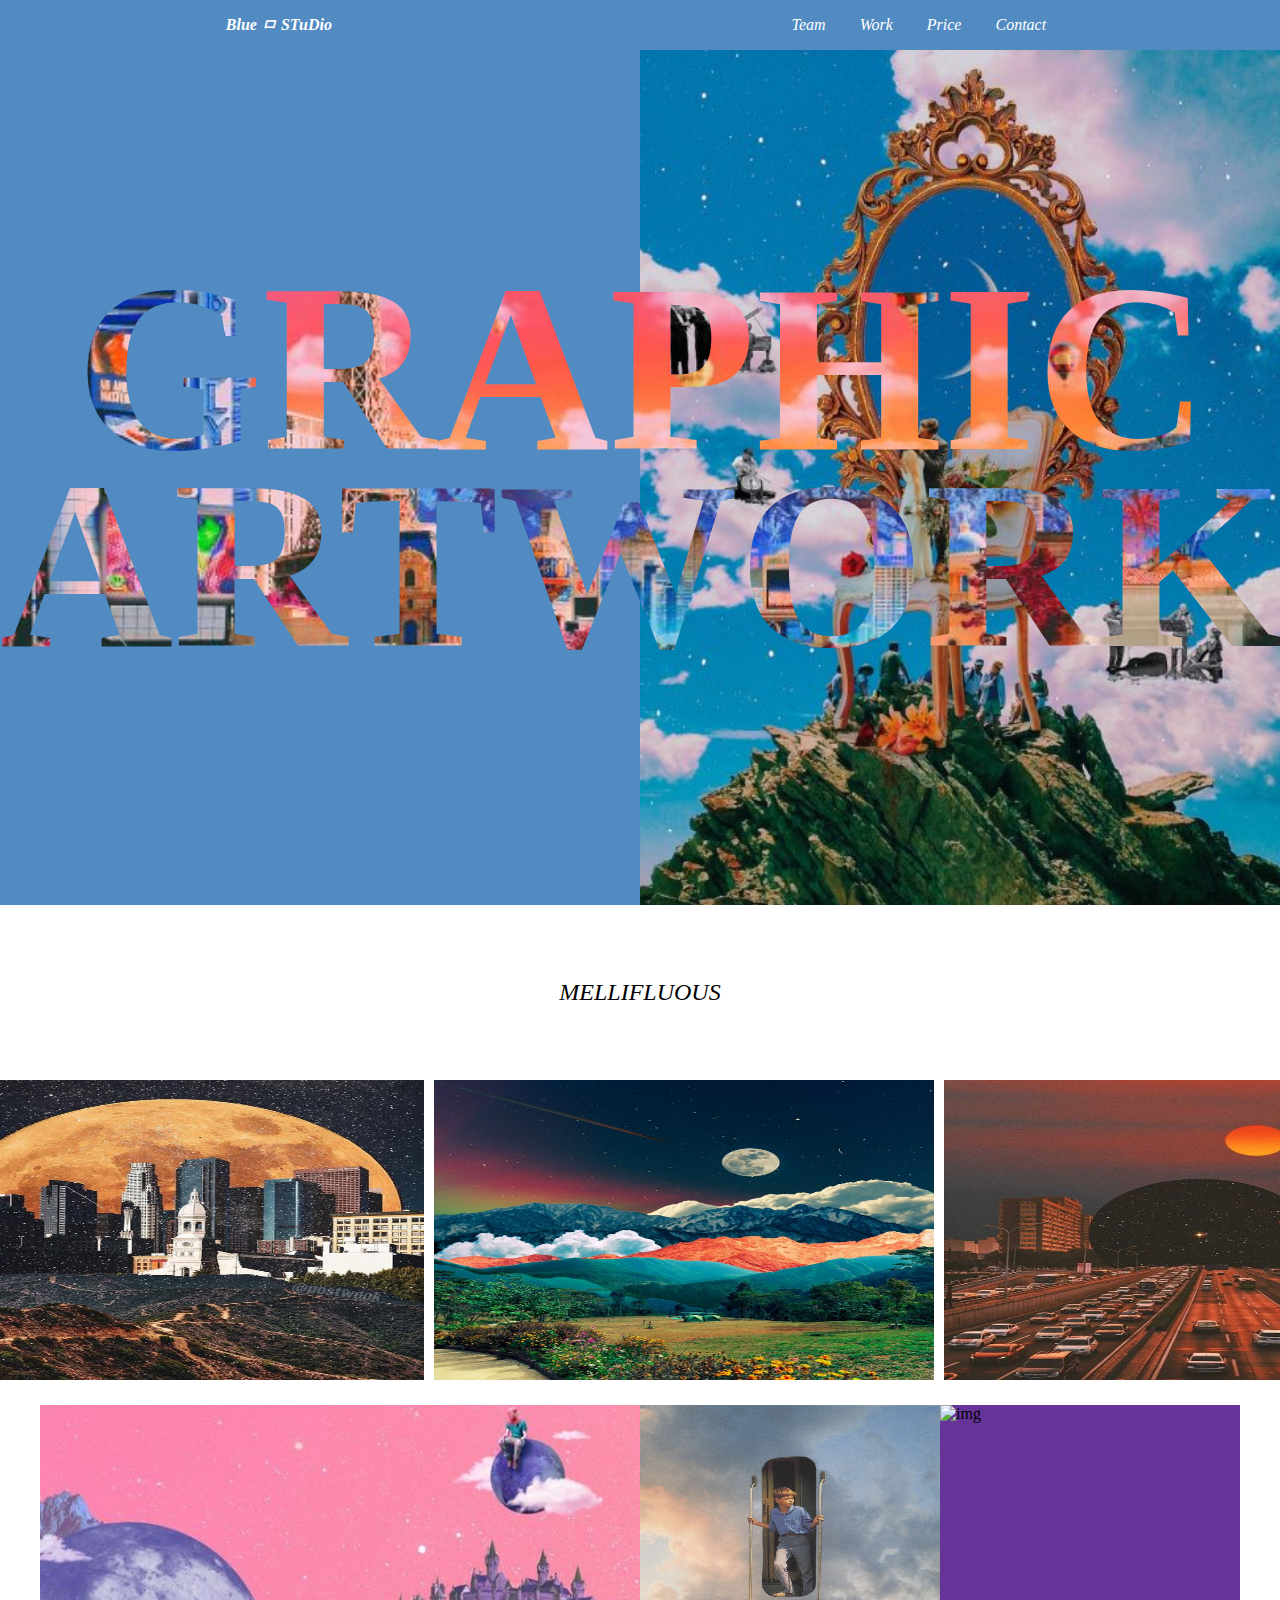
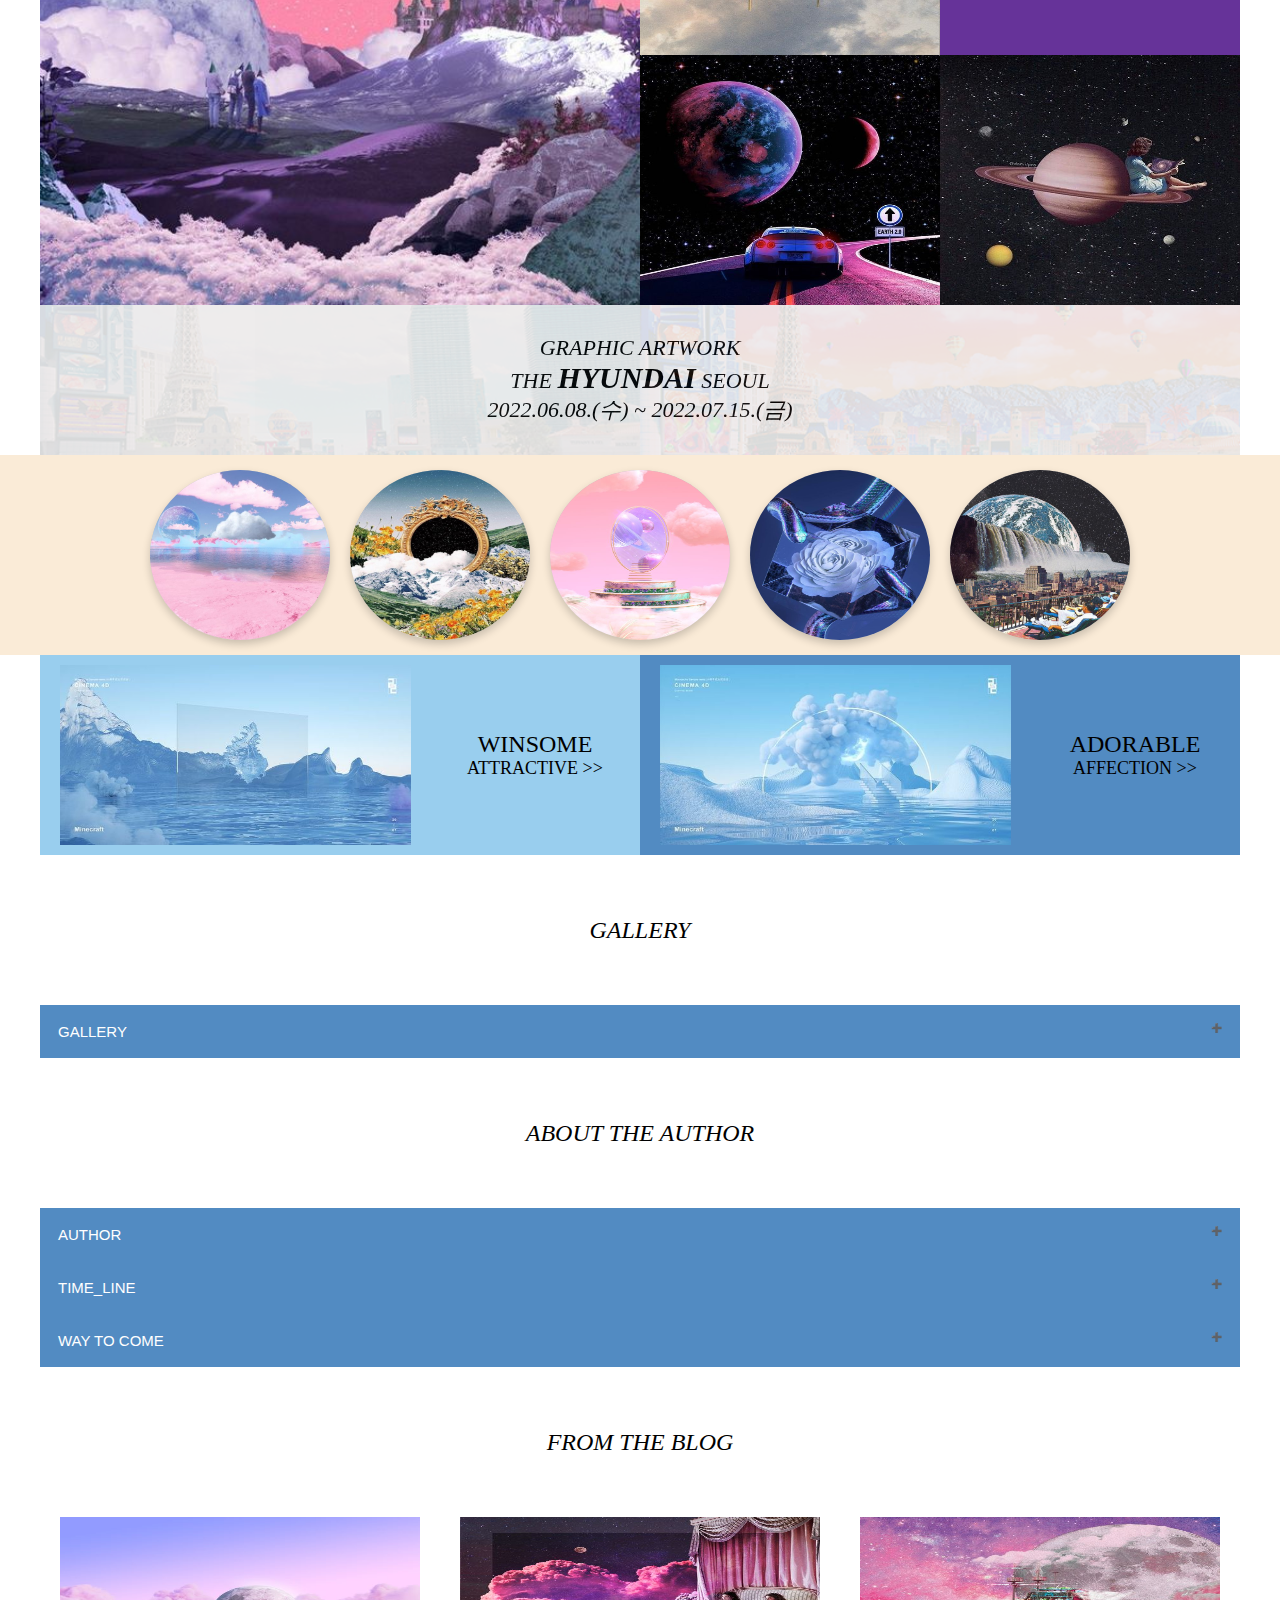
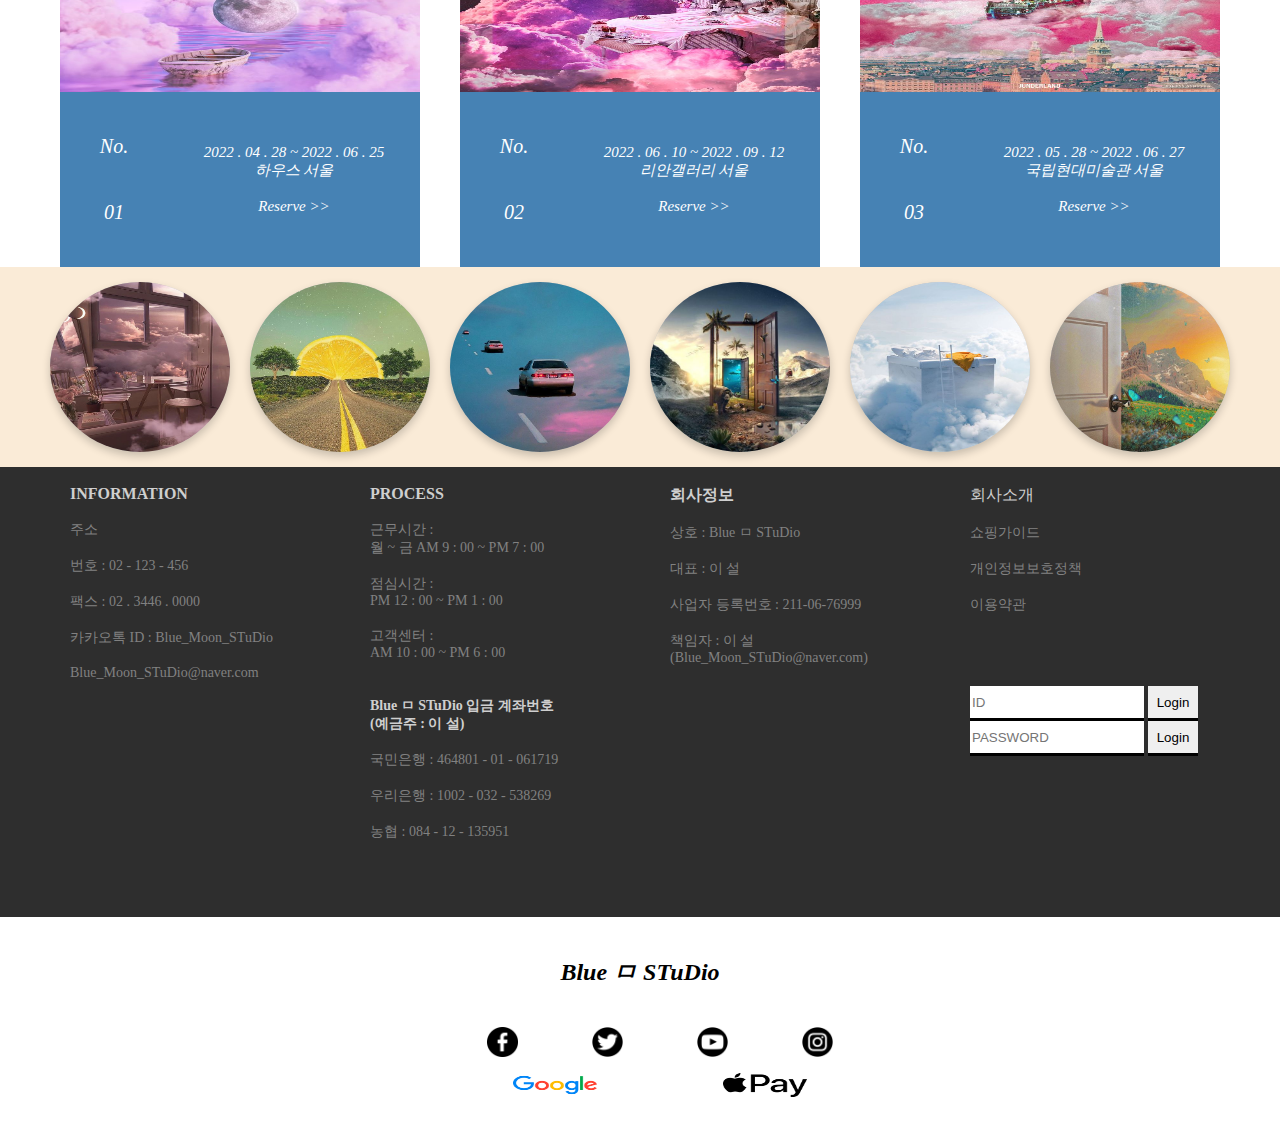
==== commit bb995db4: "2022.06.22" ====
--- a/index.html
+++ b/index.html
@@ -2439,13 +2439,13 @@
 
 <div id="a">
 
-<a href="#">Team</a>
-
-<a href="#">Work</a>
-
-<a href="#">Price</a>
-
-<a href="#">Contact</a>
+<a href="sub.html">Team</a>
+
+<a href="sub.html">Work</a>
+
+<a href="sub.html">Price</a>
+
+<a href="sub.html">Contact</a>
 
 </div>
 
@@ -2463,19 +2463,19 @@
 
 <div class="overlay-content">
 
-<a href="#">HOME</a>
-
-<a href="#">PAGES</a>
-
-<a href="#">SERVICES</a>
-
-<a href="#">EVENT</a>
-
-<a href="#">GALLERY</a>
-
-<a href="#">BLOG</a>
-
-<a href="#">SHOP</a>
+<a href="sub.html">HOME</a>
+
+<a href="sub.html">PAGES</a>
+
+<a href="sub.html">SERVICES</a>
+
+<a href="sub.html">EVENT</a>
+
+<a href="sub.html">GALLERY</a>
+
+<a href="sub.html">BLOG</a>
+
+<a href="sub.html">SHOP</a>
 
 </div>
 
@@ -2500,16 +2500,16 @@
 <!-- 클립 슬라이드 -->
 <div id="clip">
     <div class="banner_wraper">
-      <a href="#"><img src="img/40.jpg" alt="img"></a>
-      <a href="#"><img src="img/41.jpg" alt="img"></a>
-      <a href="#"><img src="img/42.jpg" alt="img"></a>
-      <a href="#"><img src="img/43.jpg" alt="img"></a>
-      <a href="#"><img src="img/44.jpg" alt="img"></a>
-      <a href="#"><img src="img/45.jpg" alt="img"> </a>
-      <a href="#"><img src="img/46.jpg" alt="img"></a>
-      <a href="#"><img src="img/47.jpg" alt="img"></a>
-      <a href="#"><img src="img/48.jpg" alt="img"></a>
-      <a href="#"><img src="img/49.jpg" alt="img"></a>
+      <a href="sub.html"><img src="img/40.jpg" alt="img"></a>
+      <a href="sub.html"><img src="img/41.jpg" alt="img"></a>
+      <a href="sub.html"><img src="img/42.jpg" alt="img"></a>
+      <a href="sub.html"><img src="img/43.jpg" alt="img"></a>
+      <a href="sub.html"><img src="img/44.jpg" alt="img"></a>
+      <a href="sub.html"><img src="img/45.jpg" alt="img"> </a>
+      <a href="sub.html"><img src="img/46.jpg" alt="img"></a>
+      <a href="sub.html"><img src="img/47.jpg" alt="img"></a>
+      <a href="sub.html"><img src="img/48.jpg" alt="img"></a>
+      <a href="sub.html"><img src="img/49.jpg" alt="img"></a>
     </div>
     </div>
 
@@ -2519,10 +2519,10 @@
     </div>
    
     <div class="bori">
-        <img src="img/9.jpg" alt="">
-        <img src="img/10.jpg" alt="">
-        <img src="img/11.jpg" alt="">
-        <img src="img/12.jpg" alt="">
+        <img src="img/9.jpg" alt="img">
+        <img src="img/10.jpg" alt="img">
+        <img src="img/11.jpg" alt="img">
+        <img src="img/12.jpg" alt="img">
     </div>
 </div>
 
@@ -2599,20 +2599,20 @@
     <div class="boox">
         <div class="bxle">
             <div class="le1">
-                <a href="#"><img src="img/13.jpg" alt=""></a>
+                <a href="sub.html"><img src="img/13.jpg" alt="img"></a>
             </div>
             <div class="le2">
                 <p>WINSOME <br></p>
-                <p><a href="#">ATTRACTIVE >></a></p>
+                <p><a href="sub.html">ATTRACTIVE >></a></p>
             </div>
         </div>
         <div class="bxri">
             <div class="ri1">
-                <a href="#"><img src="img/14.jpg" alt=""></a>
+                <a href="sub.html"><img src="img/14.jpg" alt="img"></a>
             </div>
             <div class="ri2">
                 <p>ADORABLE<br></p>
-                <p><a href="#">AFFECTION >></a></p>
+                <p><a href="sub.html">AFFECTION >></a></p>
             </div>
         </div>
     </div>
@@ -2777,7 +2777,7 @@
     <div class="s1">
 
         <div class="o1">
-            <img src="img/25.jpg" alt="">
+            <img src="img/25.jpg" alt="img">
         </div>
         <div class="o2">
             <p><i>No.</i></p>
@@ -2786,7 +2786,7 @@
         <div class="o3">
             <p>2022 . 04 . 28 ~ 2022 . 06 . 25</p>
             <p>하우스 서울</p><br>
-            <p><a href="#">Reserve >></a></p>
+            <p><a href="sub.html">Reserve >></a></p>
         </div>
 
     </div>
@@ -2794,7 +2794,7 @@
     <div class="s2">
 
         <div class="o4">
-            <img src="img/26.jpg" alt="">
+            <img src="img/26.jpg" alt="img">
         </div>
         <div class="o5">
             <p><i>No.</i></p>
@@ -2803,13 +2803,13 @@
         <div class="o6">
             <p>2022 . 06 . 10 ~ 2022 . 09 . 12</p>
             <p>리안갤러리 서울</p><br>
-            <p><a href="#">Reserve >></a></p>
+            <p><a href="sub.html">Reserve >></a></p>
         </div>
     </div>
 
     <div class="s3">
         <div class="o7">
-            <img src="img/27.jpg" alt="">
+            <img src="img/27.jpg" alt="img">
         </div>
         <div class="o8">
             <p><i>No.</i></p>
@@ -2818,7 +2818,7 @@
         <div class="o9">
             <p>2022 . 05 . 28 ~ 2022 . 06 . 27</p>
             <p>국립현대미술관 서울</p><br>
-            <p><a href="#">Reserve >></a></p>
+            <p><a href="sub.html">Reserve >></a></p>
         </div>
 
     </div>
@@ -2961,15 +2961,15 @@
 
     <p>Blue ㅁ STuDio</p>
         <ul>
-            <li><a href="#"><img src="img/i1.png" alt=""></a></li>
-            <li><a href="#"><img src="img/i2.png" alt=""></a></li>
-            <li><a href="#"><img src="img/i3.png" alt=""></a></li>
-            <li><a href="#"><img src="img/i4.png" alt=""></a></li>
+            <li><a href="sub.html"><img src="img/i1.png" alt="img"></a></li>
+            <li><a href="sub.html"><img src="img/i2.png" alt="img"></a></li>
+            <li><a href="sub.html"><img src="img/i3.png" alt="img"></a></li>
+            <li><a href="sub.html"><img src="img/i4.png" alt="img"></a></li>
         </ul>
 
         <ul>
-            <li><a href="#"><img src="img/google.png" alt=""></a></li>
-            <li><a href="#"><img src="img/apple.png" alt=""></a></li>
+            <li><a href="sub.html"><img src="img/google.png" alt="img"></a></li>
+            <li><a href="sub.html"><img src="img/apple.png" alt="img"></a></li>
          
         </ul>
 
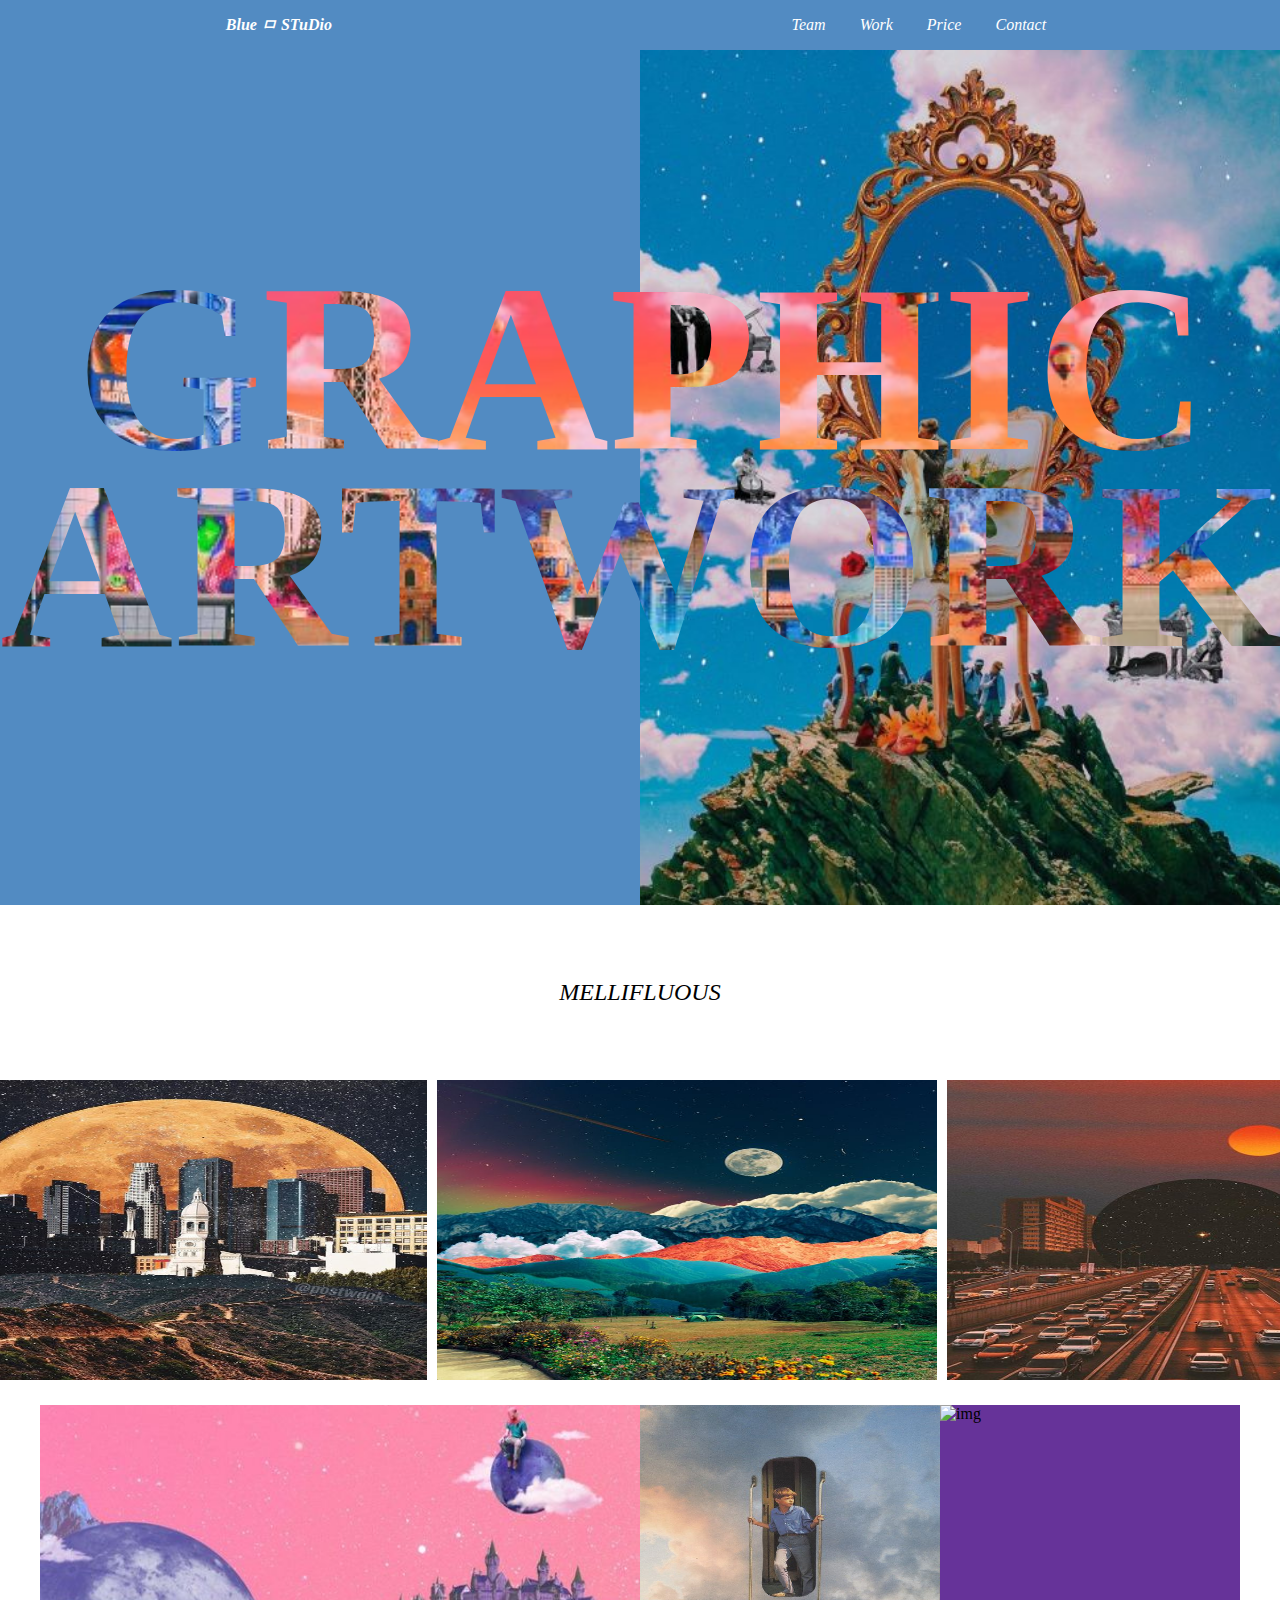
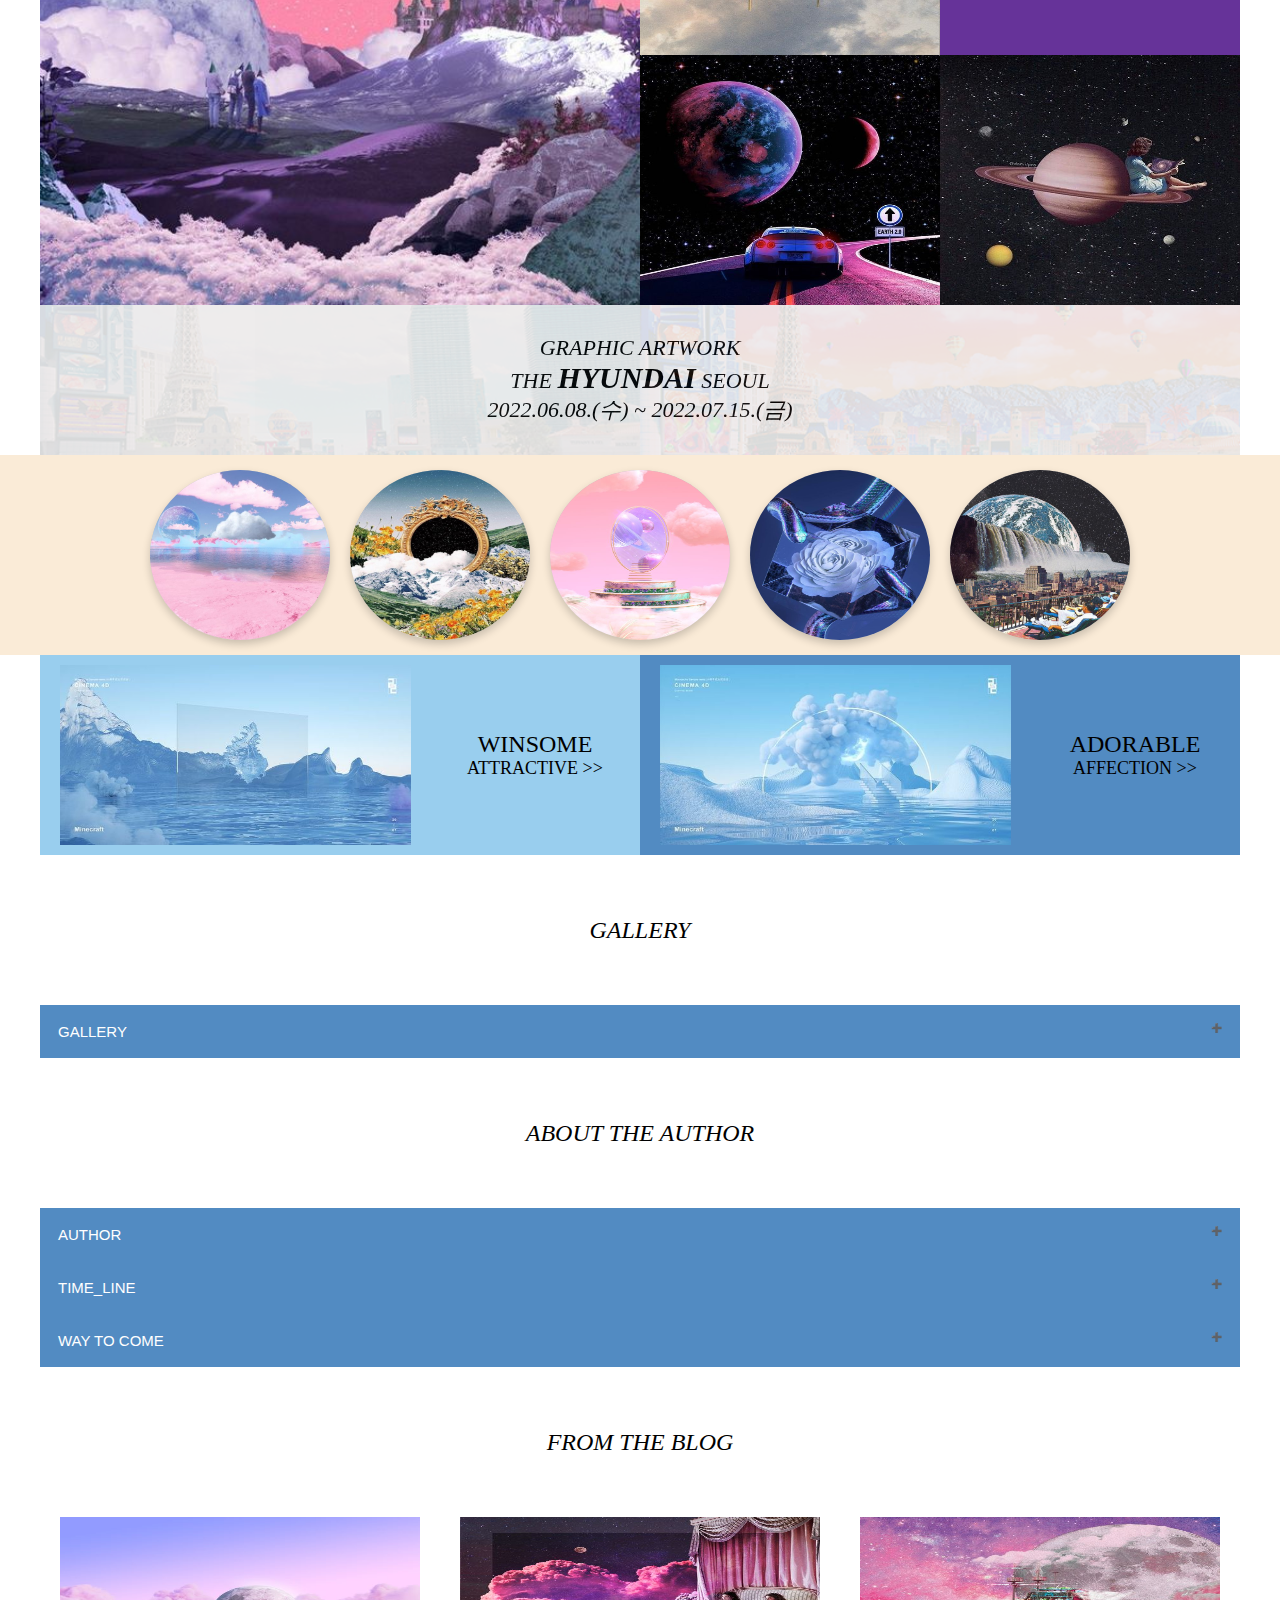
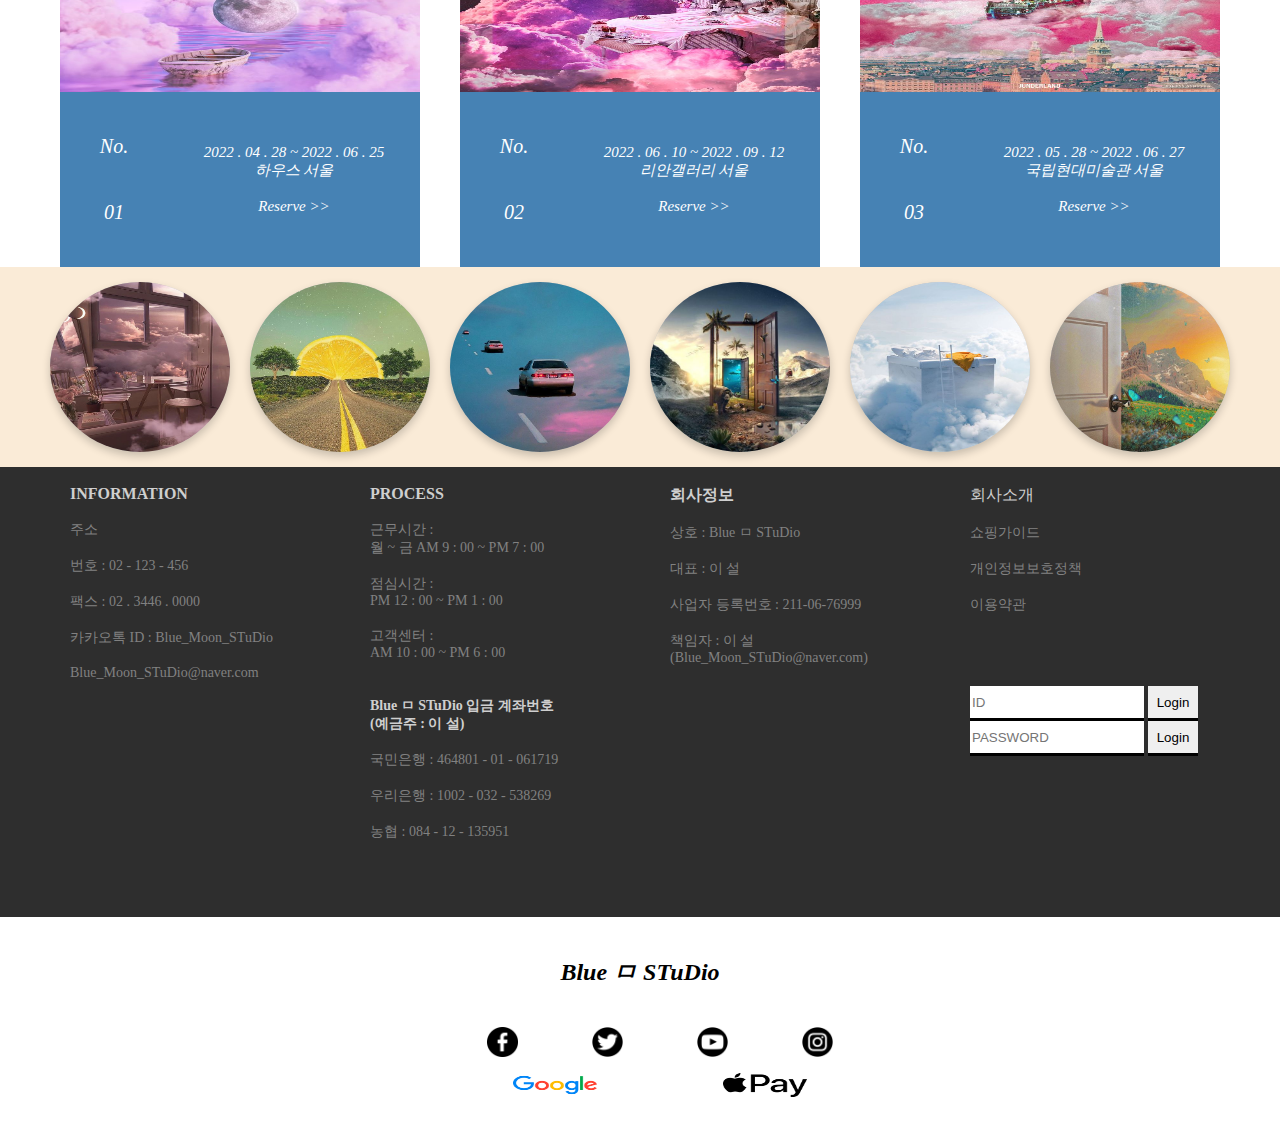
==== commit 67bbfeff: "2022.06.22" ====
--- a/index.html
+++ b/index.html
@@ -674,7 +674,7 @@
 .avatar { width: 90%;  height: 90%; vertical-align: middle; border-radius: 50%; display: flex;}
 .avatar:hover {transform: scale(1.1);}
 
-#bioox {width: 100%; height: 280px; margin: 0 auto; }
+#bioox {width: 100%; height: 350px; margin: 0 auto; }
 .boox {width: 100%; height: 100%; margin: 0 auto; background-color: teal;}
 
 .bxle {width: 100%; height: 50%; margin: 0 auto; float: left; background-color: #666; }
@@ -686,7 +686,7 @@
 .le2 {width: 35%; height: 100%; margin: auto; float: right; background-color: #99ceee;
      font-family: 'LeferiPoint-WhiteObliqueA';
     display: flex; flex-direction: column; justify-content: center; align-items: center;}
-.le2 p {text-align: center; align-items: center; font-size: 4vw; display: flex; }
+.le2 p {text-align: center; align-items: center; font-size: 5vw; display: flex; }
 .le2 a {text-align: center; align-items: center; font-size: 3vw; display: flex; color: #000;}
 .le2 a:hover {margin-left: 5px; opacity: 0.7;}
 
@@ -699,7 +699,7 @@
 .ri2 {width: 35%; height: 100%; margin: auto; float: right; background-color: #528bc2;
      font-family: 'LeferiPoint-WhiteObliqueA';
     display: flex; flex-direction: column; justify-content: center; align-items: center;}
-.ri2 p {text-align: center; align-items: center; font-size: 4vw; display: flex;}
+.ri2 p {text-align: center; align-items: center; font-size: 5vw; display: flex;}
 .ri2 a {text-align: center; align-items: center; font-size: 3vw; display: flex; color: #000;}
 .ri2 a:hover {margin-left: 5px; opacity: 0.7;}
      
@@ -1806,22 +1806,22 @@
 .er1 {width: 20%; height: 100%; margin: 0 auto;  display: flex; flex-direction: column;
     justify-content: flex-start; color: #eee;}
 .er1 p:nth-of-type(1) {font-size: 2vw; color: rgb(207, 207, 207);}
-.er1 p {font-size: 1.5vw; color: #818181;}
+.er1 p {font-size: 14px; color: #818181;}
 
 .er2 {width: 20%; height: 100%; margin: 0 auto; display: flex; flex-direction: column;
     justify-content: flex-start; color: #eee;}
     .er2 p:nth-of-type(1) {font-size: 2vw; color: rgb(207, 207, 207);}
-.er2 p {font-size: 1.5vw; color: #818181;}
+.er2 p {font-size: 14px; color: #818181;}
 
 .er3 {width: 20%; height: 100%; margin: 0 auto; display: flex; flex-direction: column;
     justify-content: flex-start; color: #eee;}
     .er3 p:nth-of-type(1) {font-size: 2vw; color: rgb(207, 207, 207);}
-.er3 p {font-size: 1.5vw; color: #818181;}
+.er3 p {font-size: 14px; color: #818181;}
 
 .er4 {width: 20%; height: 100%; margin: 0 auto;  display: flex; flex-direction: column;
     justify-content: flex-start; color: #eee;}
     .er4 p:nth-of-type(1) {font-size: 2vw; color: rgb(207, 207, 207);}
-.er4 p {font-size: 1.5vw; color: #818181;}
+.er4 p {font-size: 14px; color: #818181;}
 
 #input1 {width: 100%; height: 30px; border-top: none; border-left: none; border-right: none; 
     border-bottom: 3px solid black; }
@@ -1832,7 +1832,7 @@
 #input4 {width: 50px; height: 35px; border-top: none; border-left: none; border-right: none;
      border-bottom: 3px solid black;}
 
-#lb {width: 100%; height: 200px; margin: 0 auto; }
+     #lb {width: 1200px; height: 200px; margin: 0 auto; }
 #lb p {width: 100%; height: 55%; margin: 0 auto; color: #000; font-family: 'WooridaumB';
     display: flex; flex-direction: row; justify-content: center; align-items: center;
     font-weight: bold; font-style: italic; font-size: 24px;}
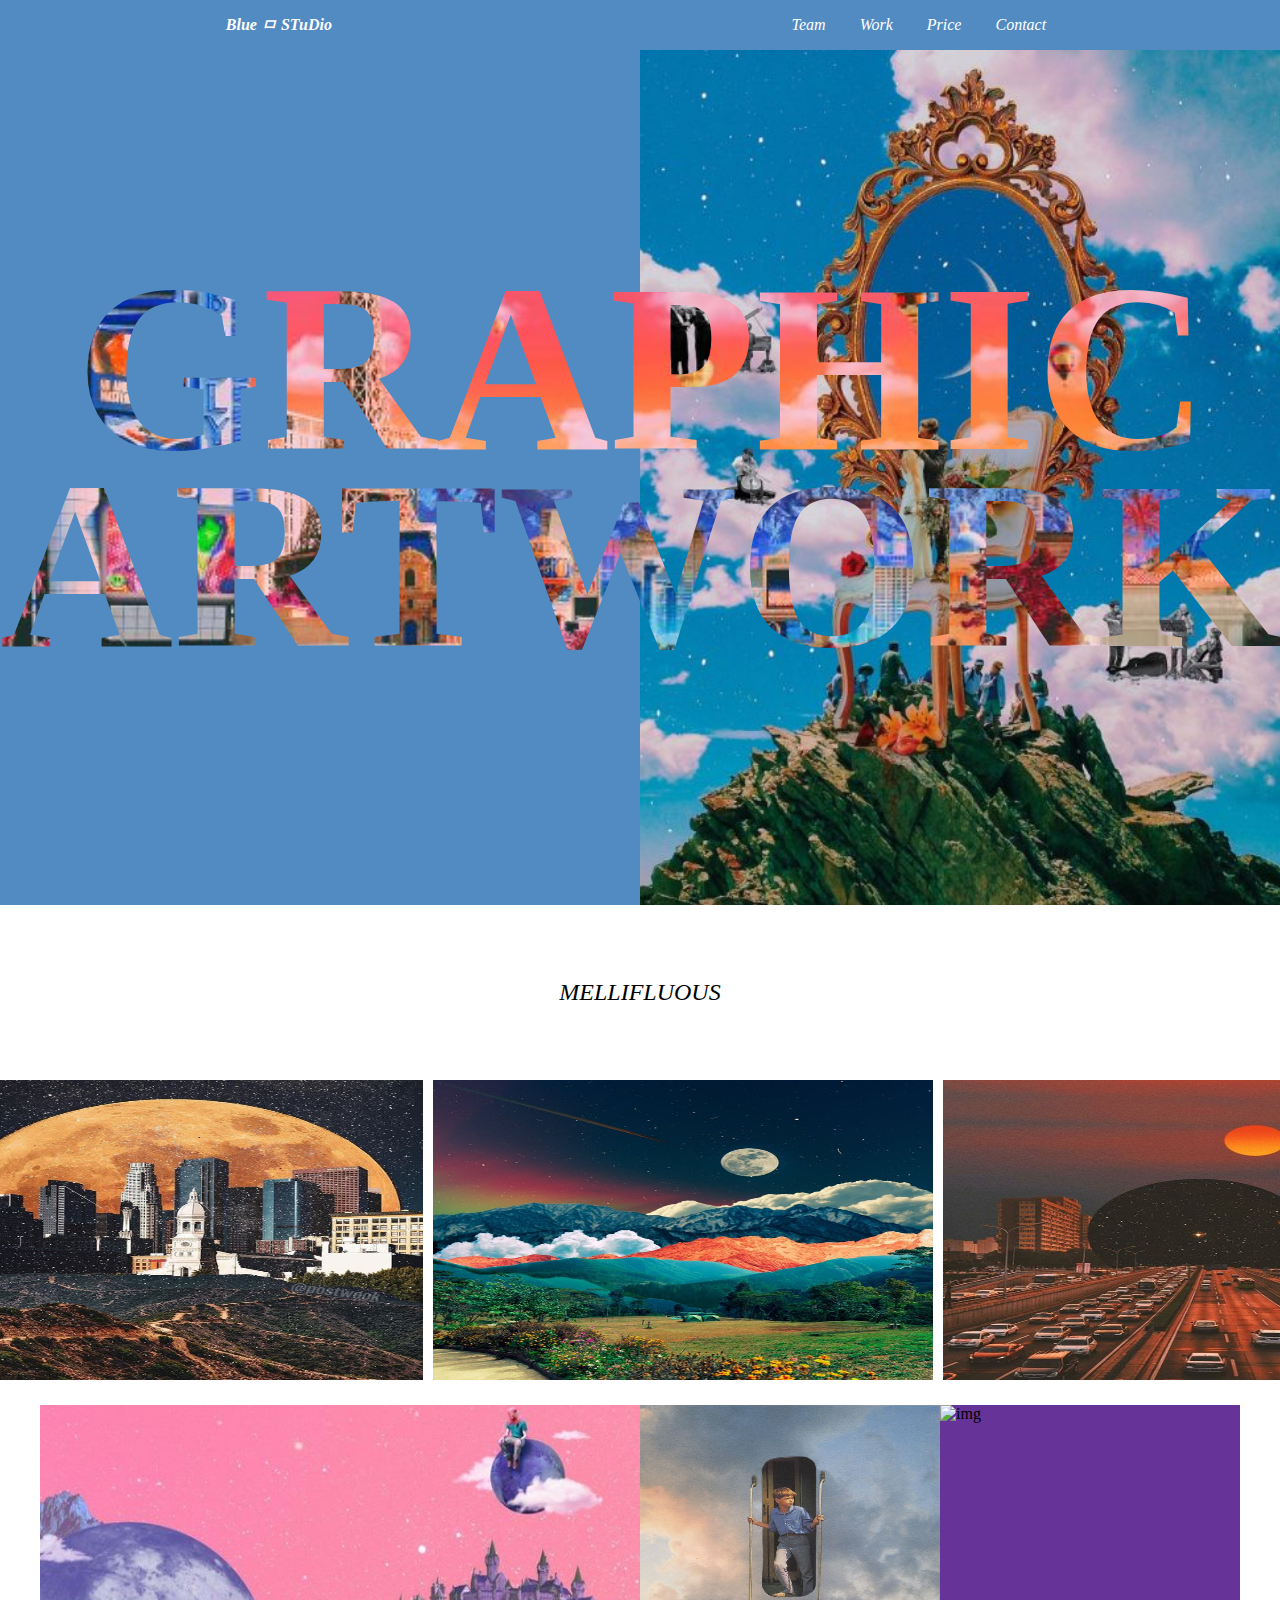
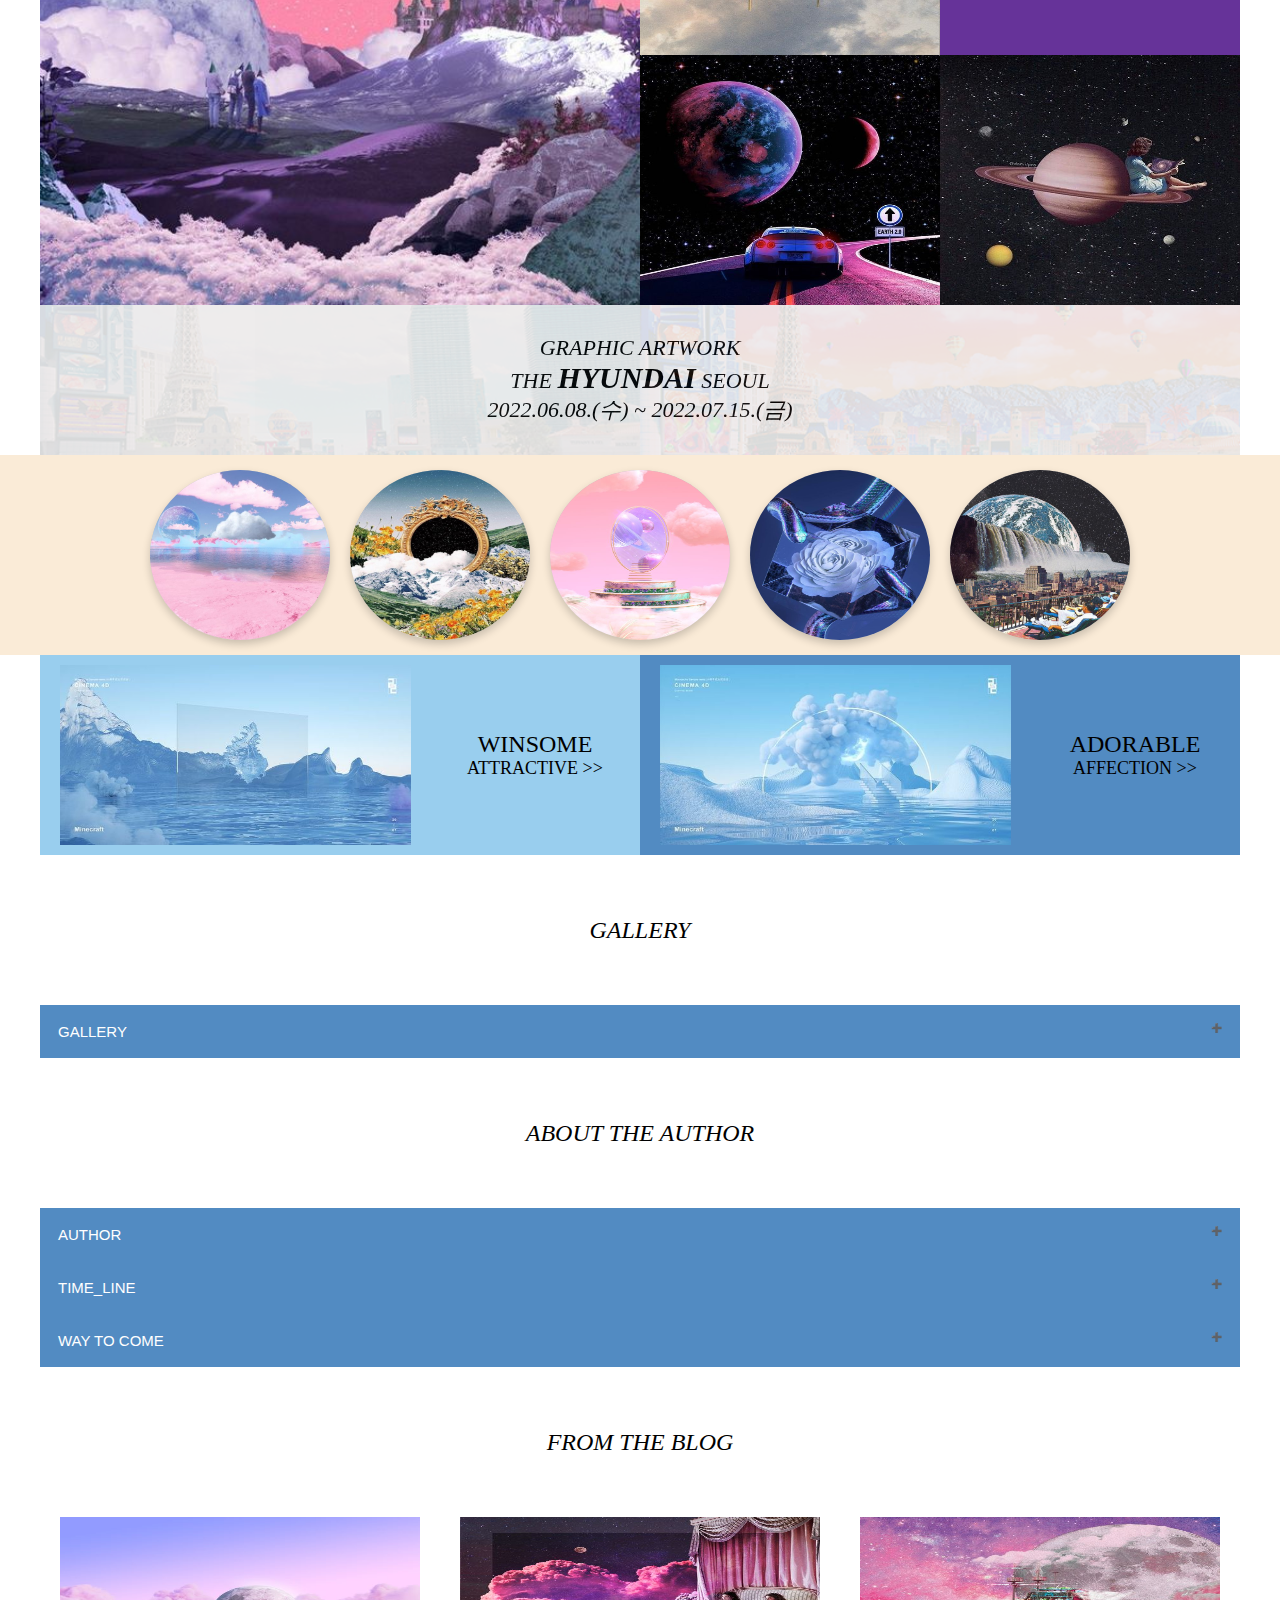
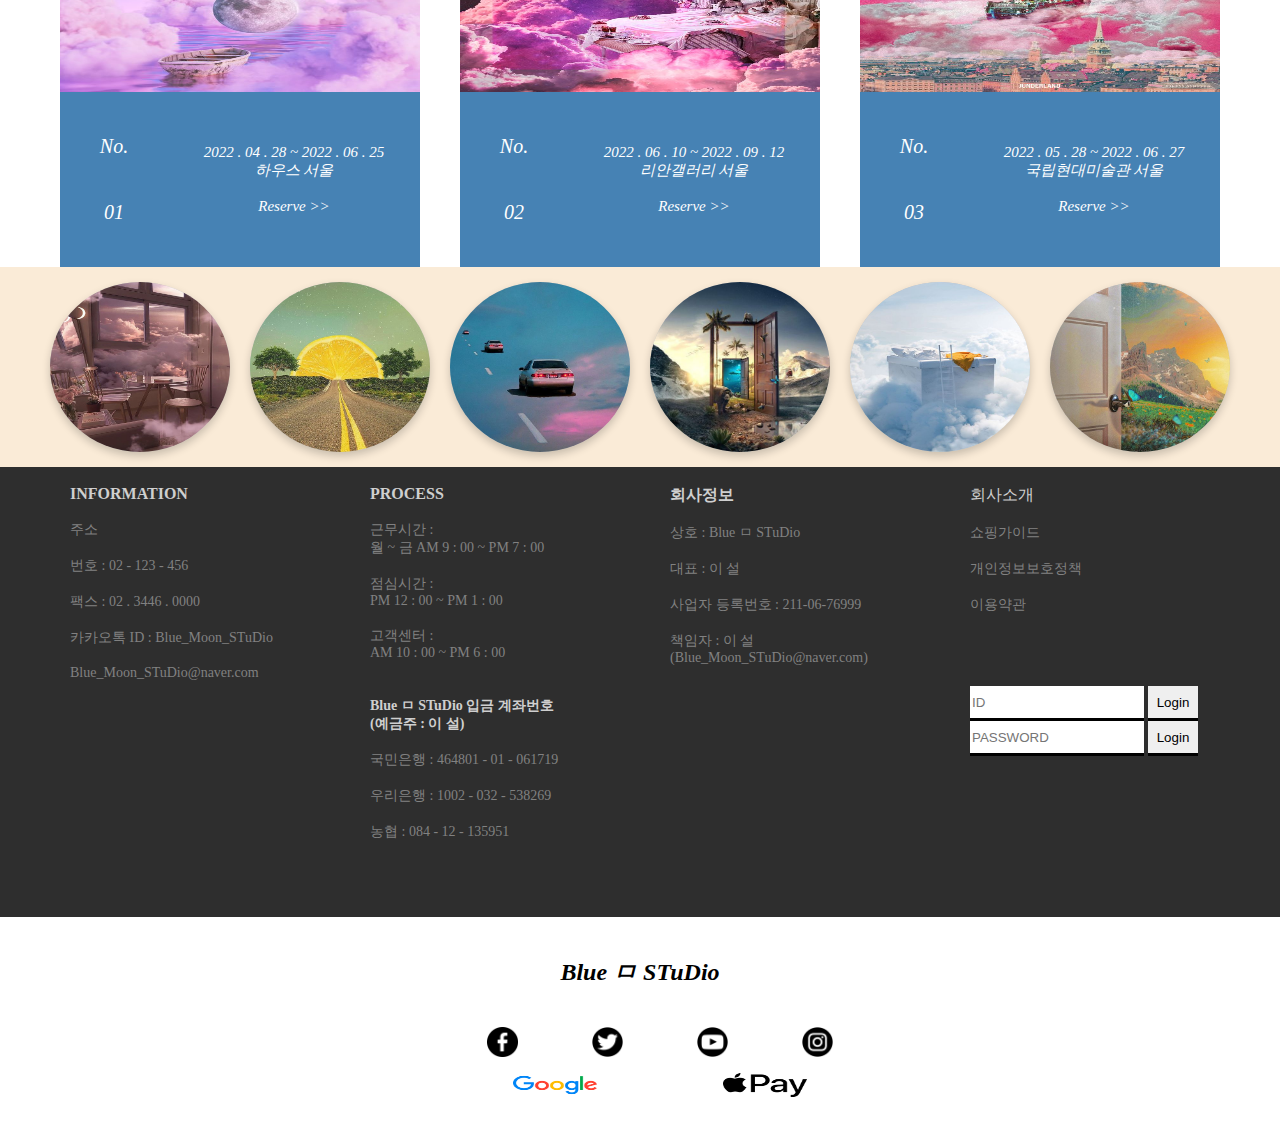
==== commit 20e9538d: "2022.06.23" ====
--- a/index.html
+++ b/index.html
@@ -2515,7 +2515,7 @@
 
 <div id="big">
     <div class="bole">
-        <p>test</p>
+        <p>CHERIE</p>
     </div>
    
     <div class="bori">
@@ -2544,7 +2544,7 @@
             <img src="img/20.jpg" alt="Avatar" style="width:100%; height:100%; border-radius:50%;">
           </div>
           <div class="flip-card-back">
-           <img src="img/20.jpg" alt="Avatar" style="width:100%; height:100%; border-radius:50%;">
+           <img src="img/all.jpg" alt="Avatar" style="width:100%; height:100%; border-radius:50%;">
           </div>
         </div>
       </div>
@@ -2555,18 +2555,18 @@
             <img src="img/21.jpg" alt="Avatar" style="width:100%; height:100%; border-radius:50%;">
           </div>
           <div class="flip-card-back">
-           <img src="img/21.jpg" alt="Avatar" sstyle="width:100%; height:100%; border-radius:50%;">
+           <img src="img/ticket.jpg" alt="Avatar" sstyle="width:100%; height:100%; border-radius:50%;">
           </div>
         </div>
       </div>
 
-      <div class="flip-card">
+      <div class="flip-card"> 
         <div class="flip-card-inner">
           <div class="flip-card-front">
             <img src="img/22.jpg" alt="Avatar" sstyle="width:100%; height:100%; border-radius:50%;">
           </div>
           <div class="flip-card-back">
-            <img src="img/22.jpg" alt="Avatar" sstyle="width:100%; height:100%; border-radius:50%;">
+            <img src="img/Facility.jpg" alt="Avatar" sstyle="width:100%; height:100%; border-radius:50%;">
           </div>
         </div>
       </div>
@@ -2577,7 +2577,7 @@
             <img src="img/400.jpg" alt="Avatar" sstyle="width:100%; height:100%; border-radius:50%;">
           </div>
           <div class="flip-card-back">
-            <img src="img/400.jpg" alt="Avatar" sstyle="width:100%; height:100%; border-radius:50%;">
+            <img src="img/Facilities.jpg" alt="Avatar" sstyle="width:100%; height:100%; border-radius:50%;">
           </div>
         </div>
       </div>
@@ -2588,7 +2588,7 @@
             <img src="img/401.jpg" alt="Avatar" sstyle="width:100%; height:100%; border-radius:50%;">
           </div>
           <div class="flip-card-back">
-            <img src="img/401.jpg" alt="Avatar" sstyle="width:100%; height:100%; border-radius:50%;">
+            <img src="img/price.jpg" alt="Avatar" sstyle="width:100%; height:100%; border-radius:50%;">
           </div>
         </div>
       </div>
@@ -2834,7 +2834,7 @@
             <img src="img/402.jpg" alt="Avatar" sstyle="width:100%; height:100%; border-radius:50%;">
           </div>
           <div class="flip-card-back">
-            <img src="img/402.jpg" alt="Avatar" sstyle="width:100%; height:100%; border-radius:50%;">
+            <img src="img/Service.jpg" alt="Avatar" sstyle="width:100%; height:100%; border-radius:50%;">
           </div>
         </div>
       </div>
@@ -2845,7 +2845,7 @@
             <img src="img/403.jpg" alt="Avatar" sstyle="width:100%; height:100%; border-radius:50%;">
           </div>
           <div class="flip-card-back">
-            <img src="img/403.jpg" alt="Avatar" sstyle="width:100%; height:100%; border-radius:50%;">
+            <img src="img/Art viewing.jpg" alt="Avatar" sstyle="width:100%; height:100%; border-radius:50%;">
           </div>
         </div>
       </div>
@@ -2856,7 +2856,7 @@
             <img src="img/404.jpg" alt="Avatar" sstyle="width:100%; height:100%; border-radius:50%;">
           </div>
           <div class="flip-card-back">
-            <img src="img/404.jpg" alt="Avatar" sstyle="width:100%; height:100%; border-radius:50%;">
+            <img src="img/information.jpg" alt="Avatar" sstyle="width:100%; height:100%; border-radius:50%;">
           </div>
         </div>
       </div>
@@ -2867,7 +2867,7 @@
             <img src="img/211.jpg" alt="Avatar" sstyle="width:100%; height:100%; border-radius:50%;">
           </div>
           <div class="flip-card-back">
-            <img src="img/211.jpg" alt="Avatar" sstyle="width:100%; height:100%; border-radius:50%;">
+            <img src="img/way.jpg" alt="Avatar" sstyle="width:100%; height:100%; border-radius:50%;">
           </div>
         </div>
       </div>
@@ -2878,7 +2878,7 @@
             <img src="img/213.jpg" alt="Avatar" sstyle="width:100%; height:100%; border-radius:50%;">
           </div>
           <div class="flip-card-back">
-            <img src="img/213.jpg" alt="Avatar" sstyle="width:100%; height:100%; border-radius:50%;">
+            <img src="img/author.jpg" alt="Avatar" sstyle="width:100%; height:100%; border-radius:50%;">
           </div>
         </div>
       </div>
@@ -2889,7 +2889,7 @@
             <img src="img/214.jpg" alt="Avatar" sstyle="width:100%; height:100%; border-radius:50%;">
           </div>
           <div class="flip-card-back">
-            <img src="img/214.jpg" alt="Avatar" sstyle="width:100%; height:100%; border-radius:50%;">
+            <img src="img/Merch.jpg" alt="Avatar" sstyle="width:100%; height:100%; border-radius:50%;">
           </div>
         </div>
       </div>
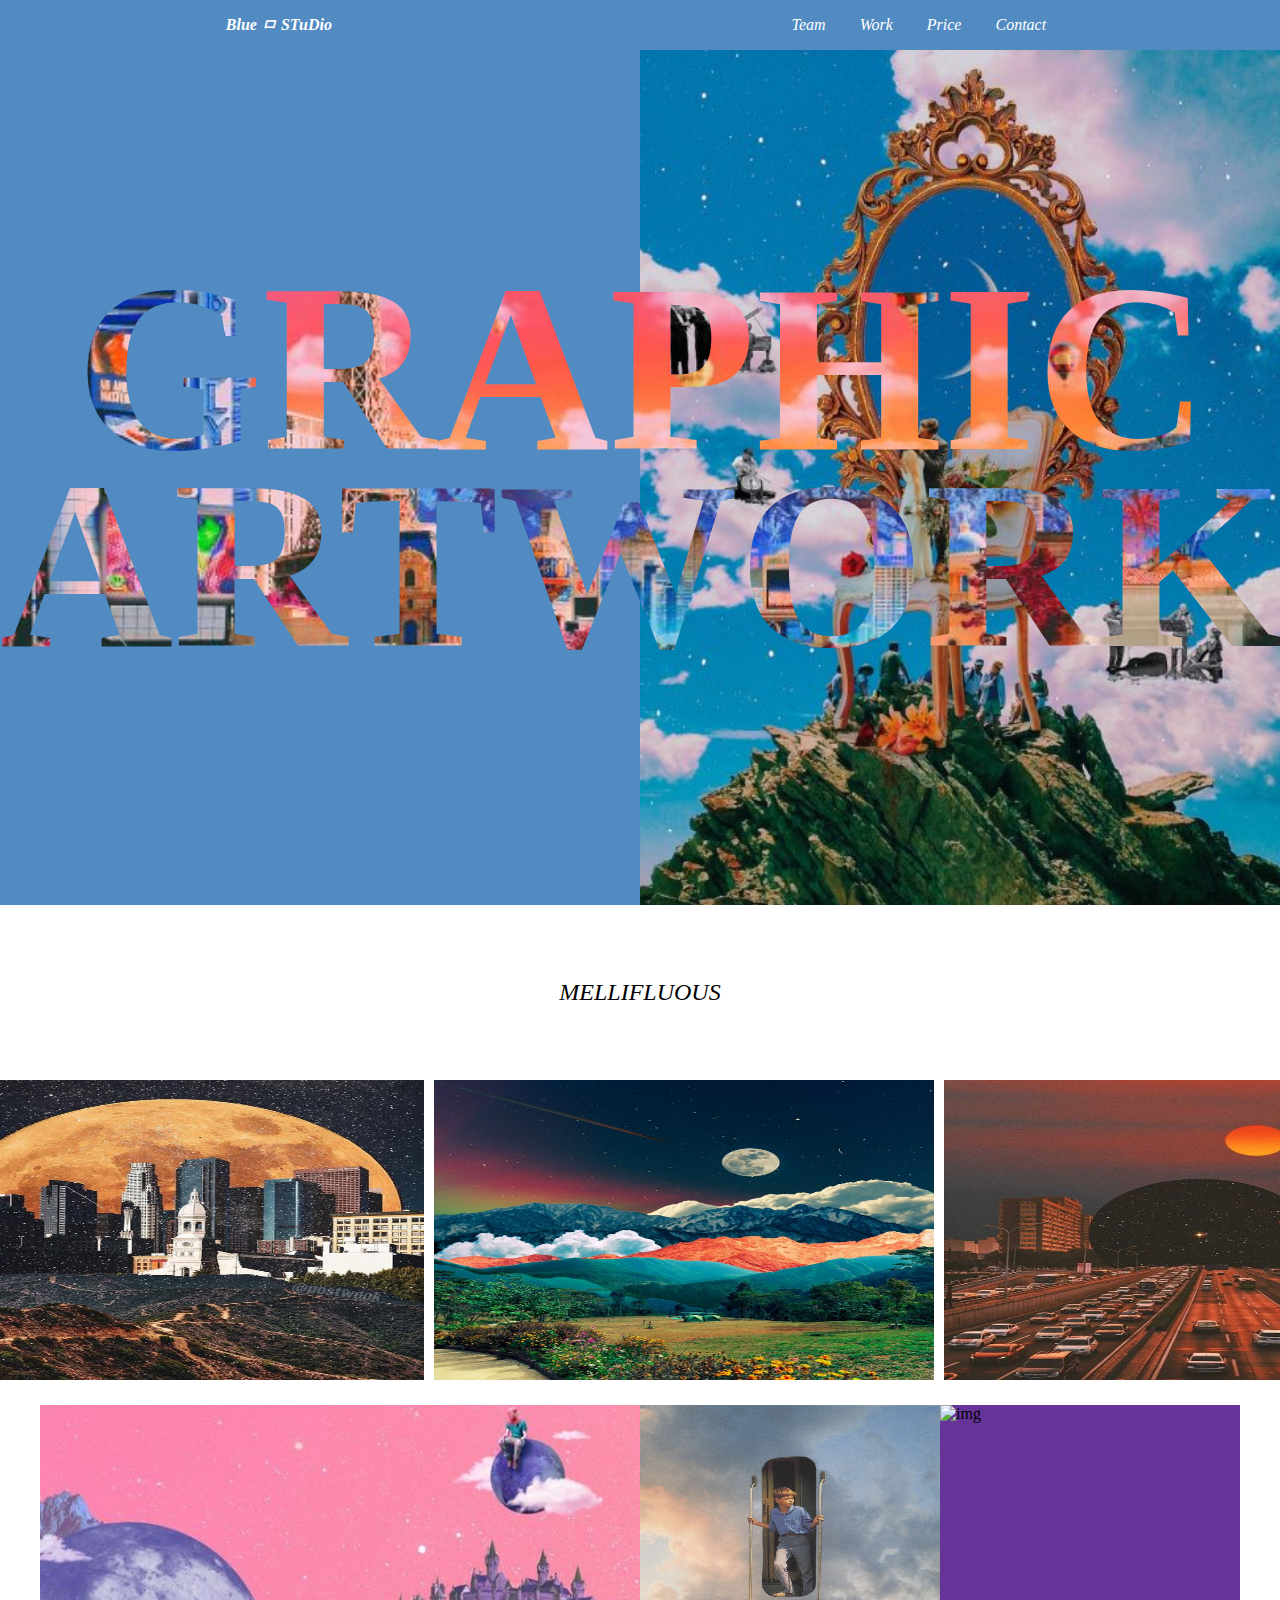
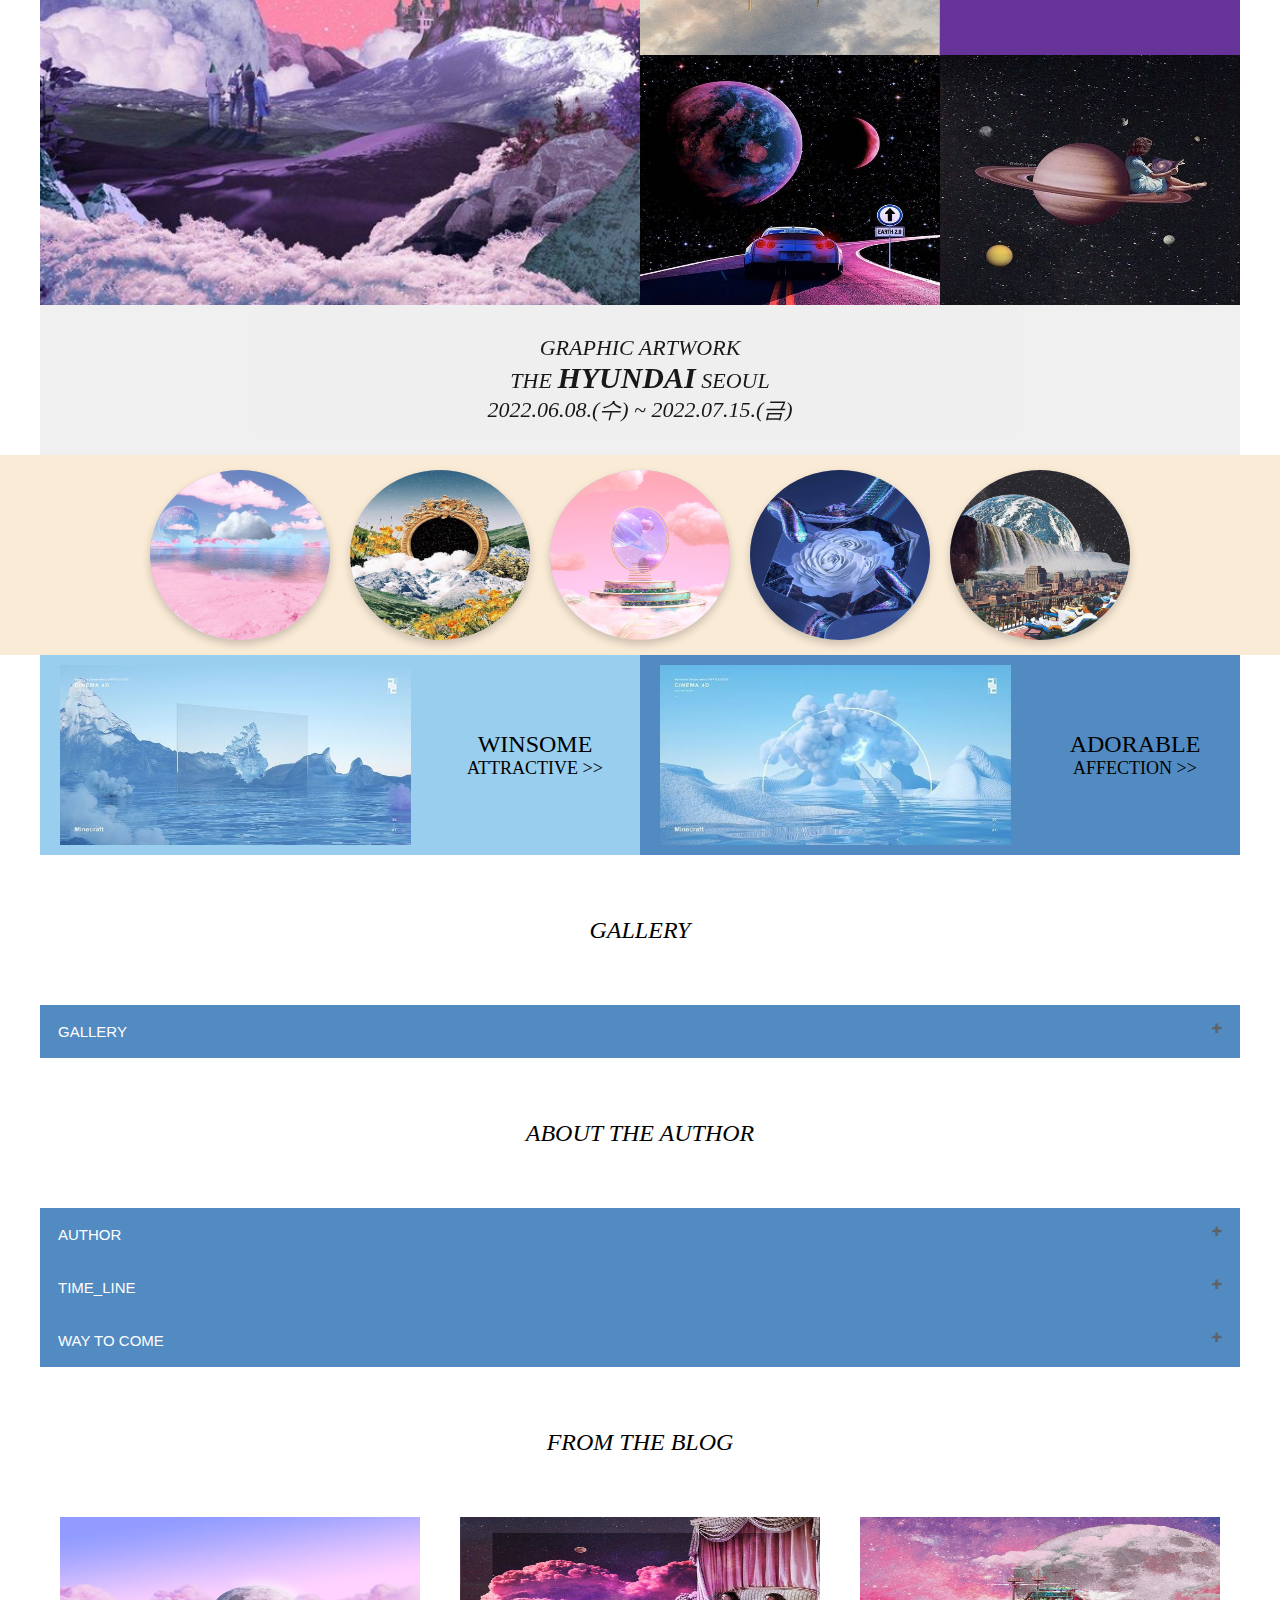
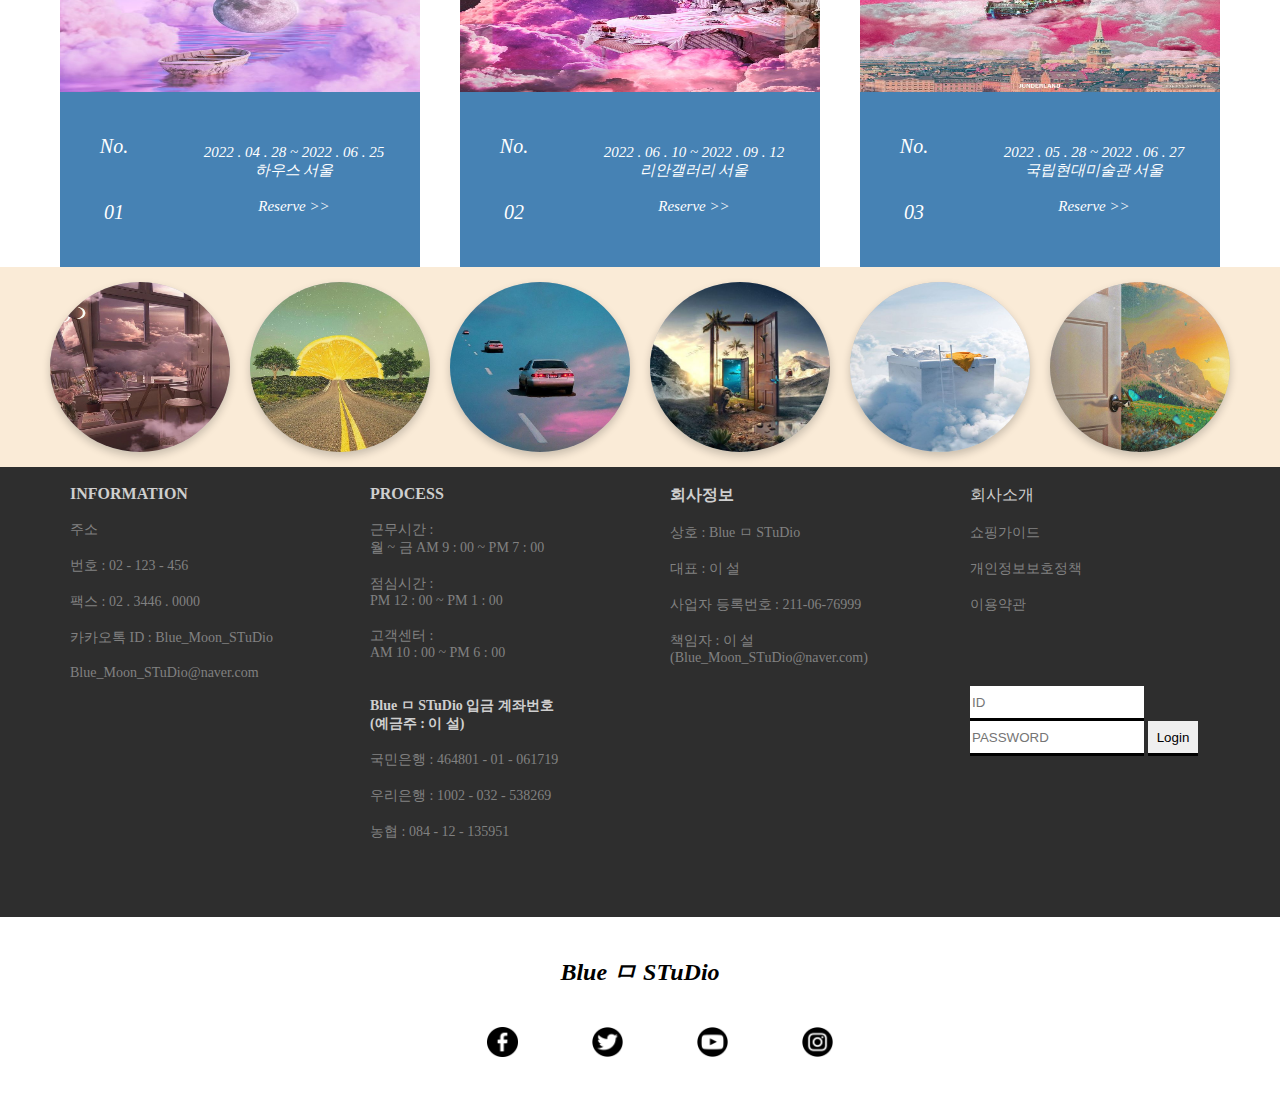
==== commit edf5b337: "2022.06.24" ====
--- a/index.html
+++ b/index.html
@@ -1,6 +1,6 @@
 <!DOCTYPE html>
 
-<html>
+<html lang="ko">
 
 
 
@@ -18,2399 +18,7 @@
 
 
 
-<style>
-
-
-@font-face {
-    font-family: '-KITA-Regular';
-    src: url('https://cdn.jsdelivr.net/gh/projectnoonnu/noonfonts_2201-2@1.0/-KITA-Regular.woff') format('woff');
-    font-weight: normal;
-    font-style: normal;
-}
-
-@font-face {
-    font-family: 'WooridaumB';
-    src: url('https://cdn.jsdelivr.net/gh/projectnoonnu/noonfonts_2205@1.0/WooridaumB.woff2') format('woff2');
-    font-weight: 700;
-    font-style: normal;
-}
-
-@font-face {
-    font-family: 'LeferiPoint-WhiteObliqueA';
-    src: url('https://cdn.jsdelivr.net/gh/projectnoonnu/noonfonts_2201-2@1.0/LeferiPoint-WhiteObliqueA.woff') format('woff');
-    font-weight: normal;
-    font-style: normal;
-}
-
-
-
-
-
-* {margin: 0;}
-ul, li, ol {list-style: none;}
-body {width: 100%; height: 100%; overflow-x: hidden;}
-a {color: #fff; text-decoration: none;}
-
-
-
-
-
-
-/* 
-@media (max-width:599px) {
-
-
-
-header .small {width: 100%; display: flex; align-items: center; justify-content: space-between;}
-
-
-
-.logo {width: 80px; line-height: 50px; background-color: #000; color:#fff; text-align: center;}
-
-
-
-#a {display:none;}
-
-img {cursor: pointer;}
-
-
-
-.overlay {height: 100%; width: 0; position: fixed; z-index:103; top: 0; left: 0; background-color: rgb(0,0,0); background-color: rgba(0,0,0,0.9); overflow-x: hidden; transition: 0.5s;}
-
-.overlay-content {position: relative;top: 25%; width: 100%; text-align: center; display:block; margin-top: 30px; }
-
-.overlay a { padding:10px; line-height:160%; text-decoration: none; font-size: 30px; color: #818181; transition: 0.3s; font-weight: bold; display: block;}
-
-.overlay a:hover, .overlay a:focus {color: #f1f1f1;}
-
-.overlay .closebtn {position: absolute; top: 20px; right: 45px; font-size: 60px;}
-
-
-
-}
-
-
-
-
-
-@media (min-width:600px) {
-
-
-header {width: 100%; height: 50px; background-color: #000; }
-header .small{width: 100%; display: flex; align-items: center; justify-content:space-around;}
-header a{padding: 15px; text-decoration: none;}
-header a:hover {background-color: #eee; color:#666;}
-.logo {width: 80px; line-height: 50px; background-color: #000; color:#fff; text-align: center;}
-#b {display: none;}
-#a {display:block;}
-#myNav {display: none;}
-
-#slider {width: 100%; height: 95vh; background-color: #818181; margin: 0 auto; position: r;}
-#slider p {font-size: 18vw; font-weight: bold; line-height: 100%; text-align: center; 
-    background-image: url(img/2.jpg); background-size: cover; background-position: 50%;
-    background-attachment: fixed; -webkit-text-fill-color: rgb(255 0 0 / 0%);
-    -webkit-background-clip: text; position: absolute; top: 30%; }
-
-.le {width: 50%; height: 100%; background-color: #818181; float: left;}
-
-.ri {width: 50%; height: 100%; float: right; background-image: url(img/4.jpg); 
-    background-size: cover; background-position: center;}
-
-    #list {width: 100%; height: 15vh;  margin: 0 auto; display: flex;}
-    #list ul {width: 100%; height: 100%;  margin: 0 auto; display: flex;}
-    #list ul li {width: 30%; height: 100%;  margin: 0 auto;
-        display: flex; justify-content: center;}
-    #list ul li a { width: 100%; height: 100%;
-        color: #000; display: flex; flex-direction: row;
-    align-items: center;}
-    #list ul li a img {width: 100%; height: 90%;}
-
-    #clip {width: 100%; height: 350px; margin: 0 auto; display: flex;
-  align-items: center;}
-.banner_wraper { height: 300px; width: 100%; margin: 0 auto; position: absolute;
-  overflow: hidden; display: flex; }
-.banner_wraper img { height: 300px; width: 500px; position: absolute; display: flex; }
-
-
-
-#big {width: 100%; height: 500px; background-color: #000; margin: 0 auto;}
-
-.bole {width: 50%; height: 100%; background-color: yellowgreen; float: left;}
-.bole img {width: 100%; height: 100%;}
-
-.bori {width: 50%; height: 100%; background-color: rebeccapurple; float: right; display: flex;
-    flex-direction: row; flex-wrap: wrap;}
-.bori img {width: 50%; height: 50%; display: flex;}
-
-#ka {width: 100%; height: 150px; margin: 0 auto; background-image: url(img/original.jpg);
-background-size: cover; background-position: center;}
-
-
-
-.ba {width: 100%; height: 100%; margin: 0 auto; background-color: #eee; opacity: 0.9;}
-.ck {width: 100%; height: 100%; margin: auto; display: flex;}
-.ck p {height: 100%; width: 100%; font-size: 24px; font-weight: bold; font-style: italic;
-    text-align: center; display: flex; flex-direction: row;
-    justify-content: center; align-items: center; }
-
-
-#icon {width: 100%; height: 150px;  margin: 0 auto; display: flex; background-color: antiquewhite;}
-#icon ul {width: 1200px; height: 100%; display: flex; margin: 0 auto;}
-#icon ul li {width: 15%; height: 100%;  margin: 0 auto; display: flex;}
-#icon ul li a {width: 100%; height: 100%; margin: 0 auto; display: flex; flex-direction: row;
-    align-items: center;}
-
-.avatar { width: 90%;  height: 80%; vertical-align: middle; border-radius: 50%; display: flex;}
-
-#bioox {width: 100%; height: 200px; margin: 0 auto; }
-.boox {width: 100%; height: 100%; margin: 0 auto; background-color: teal;}
-
-.bxle {width: 50%; height: 100%; margin: 0 auto; float: left; background-color: #666; }
-.le1 {width: 65%; height: 100%; margin: auto; float: left; background-color: red;
-    display: flex; align-items: center;}
-.le1 img {width: 90%; height: 90%; margin: 0 auto; display: flex ;}
-.le2 {width: 35%; height: 100%; margin: auto; float: right; background-color: yellow;
-    display: flex;}
-.le2 p {text-align: center; align-items: center; font-size: 24px; display: flex;}
-.bxri {width: 50%; height: 100%; margin: 0 auto; float: right; background-color: antiquewhite;}
-.ri1 {width: 65%; height: 100%; margin: auto; float: left; background-color: red;
-    display: flex; align-items: center;}
-.ri1 img {width: 90%; height: 90%; margin: 0 auto; display: flex ;}
-.ri2 {width: 35%; height: 100%; margin: auto; float: right; background-color: yellow;
-    display: flex;}
-.ri2 p {text-align: center; align-items: center; font-size: 24px; display: flex;}
-     
-    
-#full {width: 100%; height: 500px; margin: 0 auto; background-color: sandybrown; }
-#full iframe {width: 100%; height: 100%; margin: 0 auto;}
-
-
-#wo {width: 100%; height: 80px; margin: 0 auto; display: flex;
-    flex-direction: row; justify-content: center; align-items: center;}
-#wo p { font-size: 24px; color: #000; display: flex;}
-
-#so {width: 100%; height: 350px; margin: 0 auto;  display: flex;}
-
-.s1 {width: 30%; height: 100%; margin: 0 auto; background-color: steelblue;}
-
-.o1 {width: 100%; height: 50%; margin: 0 auto;}
-.o1 img {width: 100%; height: 100%;}
-.o2 {width: 30%; height: 50%; float: left;}
-.o2 p {text-align: center; font-size: 20px;}
-.o3 {width: 70%; height: 50%; float: right;}
-.o3 p {text-align: center; font-size: 20px;}
-
-.s2 {width: 30%; height: 100%; margin: 0 auto; background-color: steelblue;}
-
-.o4 {width: 100%; height: 50%; margin: 0 auto;}
-.o4 img {width: 100%; height: 100%;}
-.o5 {width: 30%; height: 50%; float: left;}
-.o5 p {text-align: center; font-size: 20px;}
-.o6 {width: 70%; height: 50%; float: right;}
-.o6 p {text-align: center; font-size: 20px;}
-
-.s3 {width: 30%; height: 100%; margin: 0 auto; background-color: steelblue;}
-
-.o7 {width: 100%; height: 50%; margin: 0 auto;}
-.o7 img {width: 100%; height: 100%;}
-.o8 {width: 30%; height: 50%; float: left;}
-.o8 p {text-align: center; font-size: 20px;}
-.o9 {width: 70%; height: 50%; float: right;}
-.o9 p {text-align: center; font-size: 20px;}
-
-
-#labox {width: 100%; height: 200px; margin: 0 auto; background-color: antiquewhite; display: flex;}
-#labox ul {width: 100%; height: 100%; margin: 0 auto; display: flex;}
-#labox ul li {width: 15%; height: 100%;  display: flex; margin: auto;}
-#labox ul li a {width: 100%; height: 100%; margin: 0 auto; display: flex; flex-direction: row;
-    align-items: center;}
-#labox ul li img {width: 100%; height: 70%; margin: 0 auto;  vertical-align: middle;
-    border-radius: 50%; display: flex; }
-
-   
-
-
-footer {width: 100%; height: auto; margin: 0 auto; }
-
-#ft {width: 100%; height: 400px; margin: 0 auto; display: flex;}
-
-.er1 {width: 20%; height: 100%; margin: 0 auto;  display: flex;}
-.er2 {width: 20%; height: 100%; margin: 0 auto; display: flex;}
-.er3 {width: 20%; height: 100%; margin: 0 auto;  display: flex;}
-.er4 {width: 20%; height: 100%; margin: 0 auto; display: flex;}
-
-#lb {width: 100%; height: 200px; margin: 0 auto; }
-#lb p {width: 100%; height: 30%; margin: 0 auto; color: #000; text-align: center;}
-
-#lb ul:nth-of-type(1) {width: 35%; height: 55%; margin: 0 auto; display: flex;
-  }
-#lb ul:nth-of-type(1) li {width: 20%; height: 100%; margin: 0 auto; 
-    display: flex;}
-#lb ul:nth-of-type(1) li a {width: 100%; height: 100%; margin: 0 auto;
-    display: flex;}
-#lb ul:nth-of-type(1) li a img {width: 100%; height: 100%; margin: 0 auto; display: flex; }
-
-#lb ul:nth-of-type(2) {width: 35%; height: 35%; margin: 0 auto; display: flex;}
-#lb ul:nth-of-type(2) li {width: 20%; height: 100%; margin: 0 auto; display: flex;}
-#lb ul:nth-of-type(2) li a {width: 100%; height: 100%; margin: 0 auto; }
-#lb ul:nth-of-type(2) li a img {width: 100%; height: 100%; margin: 0 auto; }
-
-
-
-
-
-} */
-
-/* @media (max-width:360px){
-    header .small {width: 100%; display: flex; align-items: center; justify-content: space-between;
-         background-color: #528bc2;}
-
-
-
-.logo {width: 150px; line-height: 50px; background-color: #528bc2; color:#fff; 
-    text-align: center;}
-
-
-
-#a {display:none;}
-
-img {cursor: pointer;}
-
-
-
-.overlay {height: 100%; width: 0; position: fixed; z-index:103; top: 0; left: 0; 
-    background-color: #528bc2; overflow-x: hidden; transition: 0.5s; opacity: 0.9;}
-
-.overlay-content {position: relative;top: 25%; width: 100%; text-align: center; display:block;
-     margin-top: 30px; }
-
-.overlay a { padding:10px; line-height:160%; text-decoration: none; font-size: 30px; 
-    color: #f1f1f1; 
-    transition: 0.3s; font-weight: bold; display: block;}
-
-.overlay a:hover, .overlay a:focus {color: #f1f1f1;}
-
-.overlay .closebtn {position: absolute; top: 20px; right: 45px; font-size: 60px;}
-
-   
-#slider {width: 100%; height: 30vh; margin: 0 auto; }
-#slider p {font-size: 8vh; font-weight: bold; line-height: 82%; text-align: center; 
-    background-image: url(img/2.jpg); background-size: cover; background-position: 50%;
-    background-attachment: fixed;     -webkit-text-fill-color: rgb(255 0 0 / 0%);
-    -webkit-background-clip: text; position: absolute; top: 12%; }
-
-.le {width: 50%; height: 100%; background-color: #528bc2; float: left; color: #fff;}
-
-.ri {width: 50%; height: 100%; float: right; background-image: url('img/4.jpg'); 
-    background-size: cover; background-position: center;}
-
-    #list {width: 100%; height: 15vh;  margin: 0 auto; display: flex; margin-left: -4%;}
-    #list ul {width: 1200px; height: 100%;  margin: 0 auto; display: flex;}
-    #list ul li {width: 30%; height: 100%;  margin: 0 auto;
-        display: flex; justify-content: center;}
-    #list ul li a { width: 100%; height: 100%;
-        color: #000; display: flex; flex-direction: row;
-    align-items: center;}
-    #list ul li a img {width: 100%; height: 90%;}
-
-    #clip {width: 100%; height: 250px; margin: 0 auto; display: flex;
-  align-items: center;}
-.banner_wraper { height: 230px; width: 100%; margin: 0 auto; position: absolute;
-  overflow: hidden; display: flex; }
-.banner_wraper img { height: 100%; width: 100%; position: absolute; display: flex; }
-
-
-
-#big {width: 100%; height: 350px; background-color: #000; margin: 0 auto;}
-
-.bole {width: 50%; height: 100%; background-color: yellowgreen; float: left;
-    background-image: url('img/8.jpg'); background-size: cover; background-position: center;
-display: flex; align-items: center;
-    justify-content: center;}
-    .bole p {width: 100%; height: 100%; opacity: 0; color: #000; font-style: italic;
-    font-family: 'LeferiPoint-WhiteObliqueA';}
-    .bole:hover {opacity: 0.5;}
-    .bole p:hover {opacity: 1; color: #fff; display: flex; align-items: center;
-    justify-content: center; font-size: 50px;}
-
-
-    .bori {width: 50%; height: 100%; background-color: rebeccapurple; float: right; display: flex;
-    flex-direction: row; flex-wrap: wrap;}
-.bori img {width: 50%; height: 50%; display: flex;}
-.bori img:hover {opacity: 0.5;}
-
-#ka {width: 100%; height: 150px; margin: 0 auto; background-image: url(img/original.jpg);
-background-size: cover; background-position: center;}
-
-
-
-.ba {width: 100%; height: 100%; margin: 0 auto; background-color: #eee; opacity: 0.9;}
-.ck {width: 100%; height: 100%; margin: auto; display: flex; flex-direction: column;
-     justify-content: center;} 
-.ck p {font-size: 16px; text-align: center; font-style: italic; 
-    font-family: 'LeferiPoint-WhiteObliqueA'; }
-.ck b {font-size: 30px;}
-
-
-#icon {width: 100%; height: 115px;  margin: 0 auto; display: flex; background-color: antiquewhite;}
-#icon ul {width: 100%; height: 100%; display: flex; margin: 0 auto; margin-left: -6%;}
-#icon ul li {width: 15%; height: 100%;  margin: 0 auto; display: flex; }
-#icon ul li a {width: 100%; height: 100%; margin: 0 auto; display: flex; flex-direction: row;
-    align-items: center;}
-
-.avatar { width: 90%;  height: 50%; vertical-align: middle; border-radius: 50%; display: flex; }
-
-#bioox {width: 100%; height: 200px; margin: 0 auto; }
-.boox {width: 100%; height: 100%; margin: 0 auto; background-color: teal; display: flex;
-     flex-direction: column}
-
-.bxle {width: 100%; height: 50%; margin: 0 auto; float: left; background-color: #666; }
-.le1 {width: 65%; height: 100%; margin: auto; float: left; background-color: #99ceee; 
-    display: flex; align-items: center;}
-.le1 img {width: 90%; height: 90%; margin: 0 auto; display: flex ;}
-.le2 {width: 35%; height: 100%; margin: auto; float: right; background-color: #99ceee; 
-    font-family: 'LeferiPoint-WhiteObliqueA';
-    display: flex; flex-direction: column; justify-content: center; align-items: center;}
-.le2 p {text-align: center; align-items: center; font-size: 2.5vh; display: flex; }
-.le2 p:nth-of-type(2) {font-size: 2vh;}
-
-.bxri {width: 100%; height: 50%; margin: 0 auto; float: right; background-color: antiquewhite;}
-.ri1 {width: 65%; height: 100%; margin: auto; float: left;  background-color: #528bc2;
-    display: flex; align-items: center;}
-.ri1 img {width: 90%; height: 90%; margin: 0 auto; display: flex ;}
-.ri2 {width: 35%; height: 100%; margin: auto; float: right; background-color: #528bc2; 
-    font-family: 'LeferiPoint-WhiteObliqueA';
-    display: flex; flex-direction: column; justify-content: center; align-items: center;}
-.ri2 p {text-align: center; align-items: center; font-size: 2.5vh; display: flex;}
-.ri2 p:nth-of-type(2) {font-size: 2vh;}
-     
-    
-#full {width: 100%; height: 500px; margin: 0 auto; background-color: sandybrown; }
-#full iframe {width: 100%; height: 100%; margin: 0 auto;}
-
-
-#wo {width: 100%; height: 80px; margin: 0 auto; display: flex;
-    flex-direction: row; justify-content: center; align-items: center;}
-#wo p { font-size: 24px; color: #000; display: flex; font-style: italic;
-    font-family: 'LeferiPoint-WhiteObliqueA';}
-
-#so {width: 100%; height: 350px; margin: 0 auto;  display: flex;}
-
-.s1 {width: 33%; height: 100%; margin: 0 auto; background-color: steelblue;}
-
-.o1 {width: 100%; height: 50%; margin: 0 auto;}
-.o1 img {width: 100%; height: 100%;}
-.o2 {width: 20%; height: 50%; float: left; display: flex; flex-direction: column;
-    justify-content: space-evenly;}
-.o2 p {text-align: center; font-size: 20px; color: #fff; font-family: 'LeferiPoint-WhiteObliqueA';}
-.o3 {width: 80%; height: 50%; float: right; display: flex; flex-direction: column;
-    justify-content: center; font-style: italic;
-    font-family: 'LeferiPoint-WhiteObliqueA';}
-.o3 a {color: #fff;}
-.o3 p {text-align: center; font-size: 13px; font-style: italic; color: #fff;}
-
-.s2 {width: 33%; height: 100%; margin: 0 auto; background-color: steelblue;}
-
-.o4 {width: 100%; height: 50%; margin: 0 auto;}
-.o4 img {width: 100%; height: 100%;}
-.o5 {width: 20%; height: 50%; float: left; display: flex; flex-direction: column;
-    justify-content: space-evenly; font-style: italic; font-family: 'LeferiPoint-WhiteObliqueA';}
-.o5 p {text-align: center; font-size: 20px; font-style: italic; color: #fff;}
-.o6 {width: 80%; height: 50%; float: right; display: flex; flex-direction: column;
-    justify-content: center;}
-    .o6 a {color: #fff;}
-.o6 p {text-align: center; font-size: 13px; display: flex; flex-direction: column;
-    justify-content: center; font-style: italic; color: #fff;
-     font-family: 'LeferiPoint-WhiteObliqueA';}
-
-.s3 {width: 33%; height: 100%; margin: 0 auto; background-color: steelblue;}
-
-.o7 {width: 100%; height: 50%; margin: 0 auto;}
-.o7 img {width: 100%; height: 100%;}
-.o8 {width: 20%; height: 50%; float: left; display: flex; flex-direction: column;
-    justify-content: space-evenly; font-style: italic;}
-.o8 p {text-align: center; font-size: 20px; display: flex; flex-direction: column;
-    justify-content: space-evenly; font-style: italic; color: #fff;
-     font-family: 'LeferiPoint-WhiteObliqueA';}
-.o9 {width: 80%; height: 50%; float: right; display: flex; flex-direction: column;
-    justify-content: center;}
-    .o9 a {color: #fff;}
-.o9 p {text-align: center; font-size: 13px; display: flex; flex-direction: column;
-    justify-content: center; font-style: italic; color: #fff; 
-    font-family: 'LeferiPoint-WhiteObliqueA';}
-
-
-#labox {width: 100%; height: 165px; margin: 0 auto; background-color: antiquewhite; display: flex;}
-#labox ul {width: 100%; height: 100%; margin: 0 auto; display: flex;}
-#labox ul li {width: 15%; height: 100%;  margin: auto; display: flex; margin-left: -1%;}
-#labox ul li a {width: 100%; height: 100%; margin: 0 auto;}
-#labox ul li img {width: 100%; height: 50%; margin: 0 auto;  vertical-align: middle;
-    border-radius: 50%; margin-top: 68%;margin-left: -20%; }
-
-   
-
-
-footer {width: 100%; height: auto; margin: 0 auto;  }
-
-#ft {width: 100%; height: 710px; margin: 0 auto; background-color: rgb(46, 46, 46); display: flex;
-    flex-direction: column; flex-wrap: wrap;}
-
-.er1 {width: 50%; height: 36%; margin: 0 auto;  display: flex; flex-direction: column;
-    justify-content: flex-start; color: #eee; }
-.er1 p:nth-of-type(1) {font-size: 16px; color: rgb(207, 207, 207);}
-.er1 p {font-size: 1.5vh; color: #818181;}
-
-.er2 {width: 50%; height: 50%; margin: 0 auto; display: flex; flex-direction: column;
-    justify-content: flex-start; color: #eee; }
-    .er2 p:nth-of-type(1) {font-size: 16px; color: rgb(207, 207, 207);}
-.er2 p {font-size: 1.5vh; color: #818181;}
-
-.er3 {width: 50%; height: 36%; margin: 0 auto; display: flex; flex-direction: column;
-    justify-content: flex-start; color: #eee; }
-    .er3 p:nth-of-type(1) {font-size: 16px; color: rgb(207, 207, 207);}
-.er3 p {font-size: 1.5vh; color: #818181;}
-
-.er4 {width: 50%; height: 50%; margin: 0 auto;  display: flex; flex-direction: column;
-    justify-content: flex-start; color: #eee; }
-    .er4 p:nth-of-type(1) {font-size: 16px; color: rgb(207, 207, 207);}
-.er4 p {font-size: 1.5vh; color: #818181;}
-.er4 form {margin-left: 7%; margin-top: 28%;}
-
-#input1 {width: 120px; height: 30px; border-top: none; border-left: none; border-right: none; 
-    border-bottom: 3px solid black; }
-#input2 {width: 50px; height: 35px; border-top: none; border-left: none; border-right: none;
-     border-bottom: 3px solid black;}
-#input3 {width: 120px; height: 30px; border-top: none; border-left: none; border-right: none;
-     border-bottom: 3px solid black; }
-#input4 {width: 50px; height: 35px; border-top: none; border-left: none; border-right: none;
-     border-bottom: 3px solid black;}
-
-#lb {width: 100%; height: 150px; margin: 0 auto; }
-#lb p {width: 100%; height: 40%; margin: 0 auto; color: #000; font-family: 'WooridaumB';
-    display: flex; flex-direction: row; justify-content: center; align-items: center;
-    font-weight: bold; font-style: italic; font-size: 24px;}
-
-#lb ul:nth-of-type(1) {width: 35%; height: 15%; margin: 0 auto; display: flex; margin-left: 24%;
-    }
-#lb ul:nth-of-type(1) li {width: 25%; height: 100%; margin: 0 auto;
-    display: flex;}
-#lb ul:nth-of-type(1) li a {width: 100%; height: 80%; margin: 0 auto; 
-    display: flex; }
-#lb ul:nth-of-type(1) li a img {width: 30%; height: 100%; margin: 0 auto; display: flex; }
-
-#lb ul:nth-of-type(2) {width: 35%; height: 35%; margin: 0 auto; display: flex; margin-left: 24%;}
-#lb ul:nth-of-type(2) li {width: 20%; height: 100%; margin: 0 auto;
-    display: flex;}
-#lb ul:nth-of-type(2) li a {width: 100%; height: 100%; margin: 0 auto; }
-#lb ul:nth-of-type(2) li a img {width: 100%; height: 60%; margin: 0 auto; }
-} */
-
-
-
-
-
-
-
-
-@media (max-width:599px) {
-
-    header .small {width: 100%; display: flex; align-items: center; justify-content: space-between;
-         background-color: #528bc2;}
-
-
-
-.logo {width: 150px; line-height: 50px; background-color: #528bc2; color:#fff; 
-    text-align: center;  font-style: italic; font-family: 'WooridaumB'; font-size: 3.2vw;}
-
-
-
-#a {display:none;}
-
-
-img {cursor: pointer; height: 5%; width: 5%; margin-right: 2%;}
-
-
-
-.overlay {height: 100%; width: 0; position: fixed; z-index:103; top: 0; left: 0; 
-    background-color: #528bc2; overflow-x: hidden; transition: 0.5s; opacity: 0.9;}
-
-.overlay-content {position: relative; top: 25%; width: 100%; text-align: center; display:block;
-     margin-top: 30px; }
-
-.overlay a { padding:10px; line-height:160%; text-decoration: none; font-size: 30px; 
-    color: #f1f1f1;  font-style: italic; font-family: 'WooridaumB';
-    transition: 0.3s; font-weight: bold; display: block;}
-
-.overlay a:hover, .overlay a:focus {color: #f1f1f1;}
-
-.overlay .closebtn {position: absolute; top: 20px; right: 45px; font-size: 60px;}
-
-   
-#slider {width: 100%; height: 30vh; background-color: #818181; margin: 0 auto; }
-#slider p {font-size: 18vW; font-weight: bold; line-height: 82%; text-align: center; 
-    background-image: url('img/2.jpg'); background-size: cover; background-position: 50%;
-    background-attachment: fixed;     -webkit-text-fill-color: rgb(255 0 0 / 0%);
-    -webkit-background-clip: text; position: absolute; top: 12%; }
-
-.le {width: 50%; height: 100%; background-color: #528bc2; float: left; color: #fff;}
-
-.ri {width: 50%; height: 100%; float: right; background-image: url('img/4.jpg'); 
-    background-size: cover; background-position: center;}
-    
-
-    #list {width: 100%; height: 100px;  margin: 0 auto; display: flex;
-        align-items: center; justify-content: center;}
-    #list p {font-size: 4vw; margin-top: 20px; font-style: italic;
-    font-family: 'LeferiPoint-WhiteObliqueA';}
-   
-
-    #clip {width: 100%; height: 200px; margin: 0 auto; display: flex;
-  align-items: center;}
-.banner_wraper { height: 180px; width: 100%; margin: 0 auto; position: absolute;
-  overflow: hidden; display: flex; }
-.banner_wraper img { height: 180px; width: 250px; position: absolute; display: flex; }
-
-
-
-#big {width: 100%; height: 750px; background-color: #000; margin: 0 auto;}
-
-.bole {width: 100%; height: 50%; background-color: yellowgreen; float: left;
-    background-image: url('img/8.jpg'); background-size: cover; background-position: center;
-display: flex; align-items: center;
-    justify-content: center;}
-    .bole p {width: 100%; height: 100%; opacity: 0; color: #000; font-style: italic;
-    font-family: 'LeferiPoint-WhiteObliqueA';}
-    .bole:hover {opacity: 0.5;}
-    .bole p:hover {opacity: 1; color: #fff; display: flex; align-items: center;
-    justify-content: center; font-size: 50px;}
-
-
-   
-
-
-
-.bori {width: 100%; height: 50%; background-color: rebeccapurple; float: right; display: flex;
-    flex-direction: column; flex-wrap: wrap;}
-.bori img {width: 50%; height: 50%; display: flex; margin: 0 auto;}
-.bori img:hover {opacity: 0.5;}
-
-#ka {width: 100%; height: 150px; margin: 0 auto; background-image: url('img/original.jpg');
-background-size: cover; background-position: center;}
-
-
-
-.ba {width: 100%; height: 100%; margin: 0 auto; background-color: #eee; opacity: 0.9;}
-.ck {width: 100%; height: 100%; margin: auto; display: flex; flex-direction: column; 
-    justify-content: center;} 
-.ck p {font-size: 3.5vw; text-align: center; font-style: italic; font-family: 'LeferiPoint-WhiteObliqueA'; }
-.ck b {font-size: 5.5vw;}
-/* .ck p:nth-of-type(2) {font-size: 14px; font-weight: bold; font-style: italic; text-align: center;} */
-
-
-#icon {width: 100%; height: 120px;  margin: 0 auto; display: flex; background-color: antiquewhite;
-    flex-direction: row; align-items: center;
-    justify-content: center;}
-#icon ul {width: 100%; height: 80%; display: flex; margin: 0 auto;}
-#icon ul li {width: 15%; height: 100%;  margin: 0 auto; display: flex;}
-#icon ul li a {width: 100%; height: 100%; margin: 0 auto; display: flex; flex-direction: row;
-    align-items: center; }
-
-    .iconbox {width: 100%; height: 80%; display: flex; margin: 0 auto; flex-direction: row;
-        justify-content: space-around;
-    align-items: center;
-}
-    
-
-    .iconbox > .flip-card {
-  background-color: transparent;
-  width: 15%;
-  height: 85%;
-  perspective: 1000px;
-  margin: 0px 10px;
-}
-
-.flip-card-inner {
-  position: relative;
-  width: 100%;
-  height: 100%;
-  text-align: center;
-  transition: transform 0.6s;
-  transform-style: preserve-3d;
-  box-shadow: 0 4px 8px 0 rgba(0,0,0,0.2);
-  border-radius: 50%;
-}
-
-.flip-card:hover .flip-card-inner {
-  transform: rotateY(180deg);
-}
-
-.flip-card-front, .flip-card-back {
-  position: absolute;
-  width: 100%;
-  height: 100%;
-  -webkit-backface-visibility: hidden;
-  backface-visibility: hidden;
-  
-}
-
-.flip-card-front {
-  background-color: #bbb;
-  color: black;
-  border-radius: 50%;
-}
-.flip-card-front img {width: 100%; height: 100%; border-radius: 50%;}
-
-.flip-card-back {
-  background-color: #2980b9;
-  color: white;
-  transform: rotateY(180deg);
-  border-radius: 50%;
-}
-    
-.flip-card-back img {width: 100%; height: 100%; border-radius: 50%;}
-    
-   
-
-.avatar { width: 90%;  height: 90%; vertical-align: middle; border-radius: 50%; display: flex;}
-.avatar:hover {transform: scale(1.1);}
-
-#bioox {width: 100%; height: 350px; margin: 0 auto; }
-.boox {width: 100%; height: 100%; margin: 0 auto; background-color: teal;}
-
-.bxle {width: 100%; height: 50%; margin: 0 auto; float: left; background-color: #666; }
-.le1 {width: 65%; height: 100%; margin: auto; float: left; background-color: #99ceee; 
-    display: flex; align-items: center;}
-    .le1 a:hover {opacity: 0.5;}
-.le1 a {width: 90%; height: 90%; margin: 0 auto; display: flex ;}
-.le1 img {width: 100%; height: 100%;}
-.le2 {width: 35%; height: 100%; margin: auto; float: right; background-color: #99ceee;
-     font-family: 'LeferiPoint-WhiteObliqueA';
-    display: flex; flex-direction: column; justify-content: center; align-items: center;}
-.le2 p {text-align: center; align-items: center; font-size: 5vw; display: flex; }
-.le2 a {text-align: center; align-items: center; font-size: 3vw; display: flex; color: #000;}
-.le2 a:hover {margin-left: 5px; opacity: 0.7;}
-
-.bxri {width: 100%; height: 50%; margin: 0 auto; float: right; background-color: antiquewhite;}
-.ri1 {width: 65%; height: 100%; margin: auto; float: left;  background-color: #528bc2;
-    display: flex; align-items: center;}
-    .ri1 a:hover {opacity: 0.5;}
-    .ri1 a {width: 90%; height: 90%; margin: 0 auto; display: flex ;}
-.ri1 img {width: 100%; height: 100%;}
-.ri2 {width: 35%; height: 100%; margin: auto; float: right; background-color: #528bc2;
-     font-family: 'LeferiPoint-WhiteObliqueA';
-    display: flex; flex-direction: column; justify-content: center; align-items: center;}
-.ri2 p {text-align: center; align-items: center; font-size: 5vw; display: flex;}
-.ri2 a {text-align: center; align-items: center; font-size: 3vw; display: flex; color: #000;}
-.ri2 a:hover {margin-left: 5px; opacity: 0.7;}
-     
-    #author {width: 1200px; height: 150px; margin: 0 auto; background-color: blueviolet;
-        display: flex; justify-content: center; align-items: center;}
-    #author p {font-size: 24px; }
-
-
-#bin {width: 100%; height: 100px; margin: 0 auto; display: flex; flex-direction: row;
-    justify-content: center; align-items: center;}
-#bin p {font-size: 24px; font-style: italic; font-family: 'LeferiPoint-WhiteObliqueA';}
-    
-
-    #coll {width: 100%; margin: 0 auto; }
-
-    #set {width: 100%; height: 100px; margin: 0 auto; display: flex; flex-direction: row;
-    justify-content: center; align-items: center;}
-    #set p {font-size: 24px; font-style: italic; font-family: 'LeferiPoint-WhiteObliqueA';}
-
-
-    .collapsible { margin: 0 auto;
-  background-color: #528bc2;
-  color: white;
-  cursor: pointer;
-  padding: 18px;
-  width: 100%;
-  border: none;
-  text-align: left;
-  outline: none;
-  font-size: 15px;
-
-}
-
-
-.collapsible:after {
-  content: '\02795'; /* Unicode character for "plus" sign (+) */
-  font-size: 9px;
-  color: #000;
-  float: right;
-  margin-left: 5px;
-}
-
-.active:after {
-  content: "\2796"; /* Unicode character for "minus" sign (-) */
-}
-
-
-.active, .collapsible:hover {
-  background-color: #41709c;
-}
-
-.content {
-  padding: 0 ;
-  display: none;
-  overflow: hidden;
-  background-color: #528bc2;
-}
-
-.content:nth-of-type(5)
-{width: 100%; height: 400px;}
-
-
-#conimg {width: 100%; height: 500px; margin: 0 auto; display: flex; flex-direction: row;
-    justify-content: flex-end; align-items: center; flex-wrap: wrap;}
-#conimg > .coimbo {width: 50%; height: 50%; margin: 0 auto; display: flex; flex-direction: row;
-    justify-content: flex-end; align-items: center;}
-.coimbo:hover {opacity: 0.7;}
-.coimbo p {width: 100%; height: 100%; opacity: 0; font-size: 24px; text-align: center; display: flex; flex-direction: row;
-    justify-content: center; align-items: center; font-style: italic;
-    font-family: 'LeferiPoint-WhiteObliqueA';}
-.coimbo p:hover {opacity: 1;}
-
-
-#full {width: 100%; height: 500px; margin: 0 auto; background-color: #528bc2; }
-.e1 {width: 100%; height: 50%; margin: 0 auto; display: flex; flex-direction: row;
-    justify-content: flex-end; align-items: center;}
-.e1 img {width: 40%; height: 75%; margin: 0 auto; vertical-align: middle;
-    border-radius: 50%;}
-.e2 {width: 100%; height: 50%; margin: 0 auto; display: flex; flex-direction: column;
-    align-items: center; justify-content: flex-start;}
-.e2 p {font-size: 4vw; text-align: center; color: #fff; font-style: italic;
-    font-family: 'LeferiPoint-WhiteObliqueA';}
-.e2 p:nth-of-type(2) {font-size: 3vw; text-align: center; font-style: italic;
-    font-family: 'LeferiPoint-WhiteObliqueA';}
-
-.timetext {width: 100%; height: 150px; margin: 0 auto; background-color: #99ceee; 
-  display: flex;
-    justify-content: center; align-items: center;}
-.timetext p {font-size: 24px; }
-
-#time {width: 100%; height: auto; margin: 0 auto;  background-color: #528bc2;}
-/* The actual timeline (the vertical ruler) */
-.timeline {
-  position: relative;
-  max-width: 100%;
-  margin: 0 auto;
-}
-
-/* The actual timeline (the vertical ruler) */
-/* .timeline::after {
-  content: '';
-  position: absolute;
-  width: 6px;
-  background-color: white;
-  top: 0;
-  bottom: 0;
-  left: 50%;
-  margin-left: -3px;
-} */
-
-/* Container around content */
-.container {
-  padding: 10px 40px;
-  position: relative;
-  background-color: inherit;
-  width: 43.5%;
-}
-
-/* The circles on the timeline */
-/* .container::after {
-  content: '';
-  position: absolute;
-  width: 10px;
-  height: 10px;
-  right: 40px;
-  background-color: white;
-  border: 4px solid #41709c;
-  top: 34px;
-  border-radius: 50%;
-  z-index: 1;
-} */
-
-/* Place the container to the left */
-.left {
-  left: 0;
-  width: 85%;
-}
-
-/* Place the container to the right */
-.right {
-  left: 0%;
-  width: 85%;
-}
-
-/* Add arrows to the left container (pointing right) */
-.left::before {
-  content: " ";
-  height: 0;
-  position: absolute;
-  top: 40px;
-  width: 0;
-  z-index: 1;
-  right: 30px;
-  border: medium solid white;
-  border-width: 10px 0 10px 10px;
-  border-color: transparent transparent transparent white;
-}
-
-/* Add arrows to the right container (pointing left) */
-.right::before {
-  content: " ";
-  height: 0;
-  position: absolute;
-  top: 40px;
-  width: 0;
-  z-index: 1;
-  left: 30px;
-  border: medium solid white;
-  border-width: 10px 10px 10px 0;
-  border-color: transparent white transparent transparent;
-}
-
-/* Fix the circle for containers on the right side */
-.right::after {
-  left: -16px;
-}
-
-/* The actual content */
-.content2 {
-  padding: 20px 30px;
-  background-color: white;
-  position: relative;
-  border-radius: 32px;
-  font-style: italic;
-    font-family: 'LeferiPoint-WhiteObliqueA';
-}
-
-.content2 p {font-size: 1vw;}
-.content2 h2 {font-size: 3vw;}
-
-
-
-#zd {width: 1200px; height: 500px; margin: 0 auto; background-color: yellow;
-    font-family: 'LeferiPoint-WhiteObliqueA';}
-.d1 {width: 100%; height: 55%; float: left; margin: 0 auto; display: flex; flex-direction: row;
-    justify-content: center; align-items: center;}
-.d1 iframe {display: flex; width: 90%; height: 90%;}
-.d2 {width: 100%; height: 40%; float: left; display: flex; flex-direction: row;
-    justify-content: center; align-items: center; flex-wrap: wrap;}
-.d2 p { display: flex;}
-
-.te {width: 100%; height: 100%; display: flex; flex-wrap: wrap; flex-direction: column;
-    justify-content: space-around;
-    align-content: space-around; }
-.te P {font-size: 2vw; font-style: italic; font-family: 'LeferiPoint-WhiteObliqueA'; color: #fff;}
-
-
-#wo {width: 100%; height: 100px; margin: 0 auto; display: flex;
-    flex-direction: row; justify-content: center; align-items: center;}
-#wo p { font-size: 24px; color: #000; display: flex; font-style: italic;
-    font-family: 'LeferiPoint-WhiteObliqueA'; margin-top: 5%;}
-
-#so {width: 100%; height: 500px; margin: 0 auto;  display: flex; 
-    flex-direction: column;     justify-content: space-around;}
-
-.s1 {width: 100%; height: 33%; margin: 0 auto; background-color: steelblue; display: flex;}
-
-.o1 {width: 100%; height: 100%; margin: 0 auto;}
-.o1 img {width: 100%; height: 100%;}
-
-.o2 {width: 30%; height: 100%; float: left; display: flex; flex-direction: column;
-    justify-content: space-around; }
-.o2 p {text-align: center; font-size: 3vw; color: #fff; font-family: 'LeferiPoint-WhiteObliqueA';}
-.o3 {width: 70%; height: 100%; float: right; display: flex; flex-direction: column;
-    justify-content: center; font-style: italic;
-    font-family: 'LeferiPoint-WhiteObliqueA';}
-.o3 a {color: #fff;}
-.o3 a:hover {margin-left: 5px; opacity: 0.7;}
-.o3 p {text-align: center; font-size: 2.8vw; font-style: italic; color: #fff;}
-
-.s2 {width: 100%; height: 33%; margin: 0 auto; background-color: steelblue; display: flex;}
-
-.o4 {width: 100%; height: 100%; margin: 0 auto;}
-.o4 img {width: 100%; height: 100%;}
-.o5 {width: 30%; height: 100%; float: left; display: flex; flex-direction: column;
-    justify-content: space-around; font-style: italic; font-family: 'LeferiPoint-WhiteObliqueA';}
-.o5 p {text-align: center; font-size: 3vw; font-style: italic; color: #fff;}
-.o6 {width: 70%; height: 100%; float: right; display: flex; flex-direction: column;
-    justify-content: center;}
-    .o6 a {color: #fff;}
-    .o6 a:hover {margin-left: 5px; opacity: 0.7;}
-.o6 p {text-align: center; font-size: 2.8vw; display: flex; flex-direction: column;
-    justify-content: center; font-style: italic; color: #fff; font-family: 'LeferiPoint-WhiteObliqueA';}
-
-.s3 {width: 100%; height: 33%; margin: 0 auto; background-color: steelblue; display: flex;}
-
-.o7 {width: 100%; height: 100%; margin: 0 auto;}
-.o7 img {width: 100%; height: 100%;}
-.o8 {width: 30%; height: 100%; float: left; display: flex; flex-direction: column;
-    justify-content: space-evenly; font-style: italic;}
-.o8 p {text-align: center; font-size: 3vw; display: flex; flex-direction: column;
-    justify-content: space-around; font-style: italic; color: #fff; font-family: 'LeferiPoint-WhiteObliqueA';}
-.o9 {width: 70%; height: 100%; float: right; display: flex; flex-direction: column;
-    justify-content: center;}
-    .o9 a {color: #fff;}
-    .o9 a:hover {margin-left: 5px; opacity: 0.7;}
-.o9 p {text-align: center; font-size: 2.8vw; display: flex; flex-direction: column;
-    justify-content: center; font-style: italic; color: #fff; font-family: 'LeferiPoint-WhiteObliqueA';}
-
-
-    #labox {width: 100%; height: 120px; margin: 0 auto; background-color: antiquewhite; 
-    display: flex; flex-direction: row; align-items: center;
-    justify-content: center;}
-#labox ul {width: 1200px; height: 100%; margin: 0 auto; display: flex;}
-#labox ul li {width: 15%; height: 100%;  display: flex; margin: auto;}
-#labox ul li a {width: 100%; height: 100%; margin: 0 auto; display: flex; flex-direction: row;
-    align-items: center;}
-    #labox ul li a:hover {transform: scale(1.1);}
-#labox ul li img {width: 95%; height: 85%; margin: 0 auto;  vertical-align: middle;
-    border-radius: 50%; display: flex; margin-left: -10px;}
-  
-    .llaabox {width: 100%; height: 65%; margin: 0 a; display: flex; flex-direction: row;
-    align-items: center;
-    justify-content: space-around;}
-  
-    .llaabox > .flip-card {
-  background-color: transparent;
-  width: 15%;
-  height: 85%;
-  perspective: 1000px;
-  margin: 0px 10px;
-
-}
-
-.flip-card-inner {
-  position: relative;
-  width: 100%;
-  height: 100%;
-  text-align: center;
-  transition: transform 0.6s;
-  transform-style: preserve-3d;
-  box-shadow: 0 4px 8px 0 rgba(0,0,0,0.2);
-  border-radius: 50%;
-}
-
-.flip-card:hover .flip-card-inner {
-  transform: rotateY(180deg);
-}
-
-.flip-card-front, .flip-card-back {
-  position: absolute;
-  width: 100%;
-  height: 100%;
-  -webkit-backface-visibility: hidden;
-  backface-visibility: hidden;
-  
-}
-
-.flip-card-front {
-  background-color: #bbb;
-  color: black;
-  border-radius: 50%;
-}
-
-.flip-card-back {
-  background-color: #2980b9;
-  color: white;
-  transform: rotateY(180deg);
-  border-radius: 50%;
-}
-
-   
-
-
-footer {width: 100%; height: auto; margin: 0 auto;  }
-
-#ft {width: 100%; height: auto; margin: 0 auto; background-color: rgb(46, 46, 46);
-    display: flex;
-    flex-direction: column;
-    flex-wrap: wrap;
-    align-items: center;
-    }
-
-.er1 {width: 100%; height: 50%; margin: 0 auto;  display: flex; flex-direction: column;
-    justify-content: flex-start; color: #eee; align-items: center;}
-.er1 p:nth-of-type(1) {font-size: 3vw; color: rgb(207, 207, 207);}
-.er1 p {font-size: 2.5vw; color: #818181;}
-
-.er2 {width: 100%; height: 50%; margin: 0 auto; display: flex; flex-direction: column;
-    justify-content: flex-start; color: #eee; align-items: center;}
-    .er2 p:nth-of-type(1) {font-size: 3vw; color: rgb(207, 207, 207);}
-.er2 p {font-size: 2.5vw; color: #818181;}
-
-.er3 {width: 100%; height: 50%; margin: 0 auto; display: flex; flex-direction: column;
-    justify-content: flex-start; color: #eee; align-items: center;}
-    .er3 p:nth-of-type(1) {font-size: 3vw; color: rgb(207, 207, 207);}
-.er3 p {font-size: 2.5vw; color: #818181;}
-
-.er4 {width: 100%; height: 50%; margin: 0 auto;  display: flex; flex-direction: column;
-    justify-content: flex-start; color: #eee; align-items: center;}
-    .er4 p:nth-of-type(1) {font-size: 3vw; color: rgb(207, 207, 207);}
-.er4 p {font-size: 2.5vw; color: #818181;}
-
-.er4 > form {margin-top: -15%; margin-left: 20%; align-items: center;}
-
-
-
-#input1 {width: 70%; height: 30px; border-top: none; border-left: none; border-right: none; 
-    border-bottom: 3px solid black; margin-top: -20px;}
-#input2 {width: 50px; height: 35px; border-top: none; border-left: none; border-right: none;
-     border-bottom: 3px solid black;}
-#input3 {width: 70%; height: 30px; border-top: none; border-left: none; border-right: none;
-     border-bottom: 3px solid black; }
-#input4 {width: 50px; height: 35px; border-top: none; border-left: none; border-right: none;
-     border-bottom: 3px solid black;}
-
-#lb {width: 100%; height: 150px; margin: 0 auto; }
-#lb p {width: 100%; height: 50%; margin: 0 auto; color: #000; font-family: 'WooridaumB';
-    display: flex; flex-direction: row; justify-content: center; align-items: center;
-    font-weight: bold; font-style: italic; font-size: 4vw;}
-
-#lb ul:nth-of-type(1) {width: 35%; height: 15%; margin: 0 auto; display: flex;
-    }
-#lb ul:nth-of-type(1) li {width: 25%; height: 80%; margin: 0 auto;
-    display: flex; margin-left: -12%;}
-#lb ul:nth-of-type(1) li a {width: 100%; height: 100%; margin: 0 auto; 
-    display: flex; }
-#lb ul:nth-of-type(1) li a img {width: 30%; height: 100%; margin: 0 auto; display: flex; }
-
-#lb ul:nth-of-type(2) {width: 35%; height: 35%; margin: 0 auto; display: flex; margin-left: 25%;}
-#lb ul:nth-of-type(2) li {width: 20%; height: 100%; margin: 0 auto;
-    display: flex;}
-#lb ul:nth-of-type(2) li a {width: 100%; height: 100%; margin: 0 auto; }
-#lb ul:nth-of-type(2) li a img {width: 100%; height: 80%; margin: 0 auto; }
-
-}
-
-
-
-
-
-
-
-
-
-
-@media (min-width:600px) and (max-width:1199px) {
-    /* header {width: 100%; height: 50px; background-color: #528bc2; }
-header .small{width: 100%; display: flex; align-items: center; justify-content:space-around;}
-header a{padding: 15px; text-decoration: none;}
-header a:hover {background-color: #eee; color:#666;}
-
-.logo {width: 120px; line-height: 50px; background-color: #528bc2; color: #fff;
-    text-align: center;
-    font-weight: bold; font-style: italic; font-family: 'WooridaumB'; }
-#b {display: none;}
-#a {display:block; font-family: 'WooridaumB'; font-style: italic;}
-#myNav {display: none;}
-
-   
-#slider {width: 100%; height: 95vh; background-color: #818181; margin: 0 auto; ;}
-#slider p {font-size: 18vw; font-weight: bold; line-height: 82%; text-align: center; 
-    background-image: url('img/2.jpg'); background-size: cover; background-position: 50%;
-    background-attachment: fixed;     -webkit-text-fill-color: rgb(255 0 0 / 0%);
-    -webkit-background-clip: text; position: absolute; top: 30%; }
-
-.le {width: 50%; height: 100%; background-color: #528bc2; float: left; color: #fff;}
-
-.ri {width: 50%; height: 100%; float: right; background-image: url('img/4.jpg'); 
-    background-size: cover; background-position: center;}
-
-    #list {width: 100%; height: 15vh;  margin: 0 auto; display: flex;}
-    #list ul {width: 1200px; height: 100%;  margin: 0 auto; display: flex;}
-    #list ul li {width: 30%; height: 100%;  margin: 0 auto;
-        display: flex; justify-content: center;}
-    #list ul li a { width: 100%; height: 100%;
-        color: #000; display: flex; flex-direction: row;
-    align-items: center;}
-    #list ul li a img {width: 100%; height: 90%;}
-
-    #clip {width: 100%; height: 350px; margin: 0 auto; display: flex;
-  align-items: center;}
-.banner_wraper { height: 300px; width: 100%; margin: 0 auto; position: absolute;
-  overflow: hidden; display: flex; }
-.banner_wraper img { height: 300px; width: 500px; position: absolute; display: flex; }
-
-
-
-#big {width: 100%; height: 500px; background-color: #000; margin: 0 auto;}
-
-.bole {width: 50%; height: 100%; background-color: yellowgreen; float: left;}
-.bole img {width: 100%; height: 100%;}
-
-.bori {width: 50%; height: 100%; background-color: rebeccapurple; float: right; display: flex;
-    flex-direction: row; flex-wrap: wrap;}
-.bori img {width: 50%; height: 50%; display: flex;}
-
-#ka {width: 100%; height: 150px; margin: 0 auto; background-image: url('img/original.jpg');
-background-size: cover; background-position: center;}
-
-
-
-.ba {width: 100%; height: 100%; margin: 0 auto; background-color: #eee; opacity: 0.9;}
-.ck {width: 100%; height: 100%; margin: auto; display: flex; flex-direction: column; 
-    justify-content: center;} 
-.ck p {font-size: 22px; text-align: center; font-style: italic; font-family: 'LeferiPoint-WhiteObliqueA'; }
-.ck b {font-size: 30px;}
-
-
-#icon {width: 100%; height: 150px;  margin: 0 auto; display: flex; background-color: antiquewhite;}
-#icon ul {width: 100%; height: 100%; display: flex; margin: 0 auto;}
-#icon ul li {width: 15%; height: 100%;  margin: 0 auto; display: flex;}
-#icon ul li a {width: 100%; height: 100%; margin: 0 auto; display: flex; flex-direction: row;
-    align-items: center;}
-
-.avatar { width: 90%;  height: 80%; vertical-align: middle; border-radius: 50%; display: flex;}
-
-#bioox {width: 100%; height: 200px; margin: 0 auto; }
-.boox {width: 100%; height: 100%; margin: 0 auto; background-color: teal;}
-
-.bxle {width: 50%; height: 100%; margin: 0 auto; float: left; background-color: #666; }
-.le1 {width: 65%; height: 100%; margin: auto; float: left; background-color: #99ceee; 
-    display: flex; align-items: center;}
-.le1 img {width: 90%; height: 90%; margin: 0 auto; display: flex ;}
-.le2 {width: 35%; height: 100%; margin: auto; float: right; background-color: #99ceee; 
-    font-family: 'LeferiPoint-WhiteObliqueA';
-    display: flex; flex-direction: column; justify-content: center; align-items: center;}
-.le2 p {text-align: center; align-items: center; font-size: 24px; display: flex; }
-.le2 p:nth-of-type(2) {font-size: 18px;}
-
-.bxri {width: 50%; height: 100%; margin: 0 auto; float: right; background-color: antiquewhite;}
-.ri1 {width: 65%; height: 100%; margin: auto; float: left;  background-color: #528bc2;
-    display: flex; align-items: center;}
-.ri1 img {width: 90%; height: 90%; margin: 0 auto; display: flex ;}
-.ri2 {width: 35%; height: 100%; margin: auto; float: right; background-color: #528bc2; 
-    font-family: 'LeferiPoint-WhiteObliqueA';
-    display: flex; flex-direction: column; justify-content: center; align-items: center;}
-.ri2 p {text-align: center; align-items: center; font-size: 24px; display: flex;}
-.ri2 p:nth-of-type(2) {font-size: 18px;}
-     
-    
-#full {width: 100%; height: 500px; margin: 0 auto; background-color: sandybrown; }
-.t1 {width: 100%; height: 50%; margin: 0 auto;}
-.t1 img {width: 50%; height: 100%; margin: 0 auto;}
-.t2 {width: 100%; height: 50%; margin: 0 auto; display: flex;}
-.t2 p {font-size: 24px;}
-
-
-
-
-
-
-
-
-#wo {width: 100%; height: 80px; margin: 0 auto; display: flex;
-    flex-direction: row; justify-content: center; align-items: center;}
-#wo p { font-size: 24px; color: #000; display: flex; font-style: italic;
-    font-family: 'LeferiPoint-WhiteObliqueA';}
-
-#so {width: 100%; height: 350px; margin: 0 auto;  display: flex;}
-
-.s1 {width: 30%; height: 100%; margin: 0 auto; background-color: steelblue;}
-
-.o1 {width: 100%; height: 50%; margin: 0 auto;}
-.o1 img {width: 100%; height: 100%;}
-.o2 {width: 20%; height: 50%; float: left; display: flex; flex-direction: column;
-    justify-content: space-evenly;}
-.o2 p {text-align: center; font-size: 20px; color: #fff; font-family: 'LeferiPoint-WhiteObliqueA';}
-.o3 {width: 80%; height: 50%; float: right; display: flex; flex-direction: column;
-    justify-content: center; font-style: italic;
-    font-family: 'LeferiPoint-WhiteObliqueA';}
-.o3 a {color: #fff;}
-.o3 p {text-align: center; font-size: 13px; font-style: italic; color: #fff;}
-
-.s2 {width: 30%; height: 100%; margin: 0 auto; background-color: steelblue;}
-
-.o4 {width: 100%; height: 50%; margin: 0 auto;}
-.o4 img {width: 100%; height: 100%;}
-.o5 {width: 20%; height: 50%; float: left; display: flex; flex-direction: column;
-    justify-content: space-evenly; font-style: italic; font-family: 'LeferiPoint-WhiteObliqueA';}
-.o5 p {text-align: center; font-size: 20px; font-style: italic; color: #fff;}
-.o6 {width: 80%; height: 50%; float: right; display: flex; flex-direction: column;
-    justify-content: center;}
-    .o6 a {color: #fff;}
-.o6 p {text-align: center; font-size: 13px; display: flex; flex-direction: column;
-    justify-content: center; font-style: italic; color: #fff; font-family: 'LeferiPoint-WhiteObliqueA';}
-
-.s3 {width: 30%; height: 100%; margin: 0 auto; background-color: steelblue;}
-
-.o7 {width: 100%; height: 50%; margin: 0 auto;}
-.o7 img {width: 100%; height: 100%;}
-.o8 {width: 20%; height: 50%; float: left; display: flex; flex-direction: column;
-    justify-content: space-evenly; font-style: italic;}
-.o8 p {text-align: center; font-size: 20px; display: flex; flex-direction: column;
-    justify-content: space-evenly; font-style: italic; color: #fff; font-family: 'LeferiPoint-WhiteObliqueA';}
-.o9 {width: 80%; height: 50%; float: right; display: flex; flex-direction: column;
-    justify-content: center;}
-    .o9 a {color: #fff;}
-.o9 p {text-align: center; font-size: 13px; display: flex; flex-direction: column;
-    justify-content: center; font-style: italic; color: #fff; font-family: 'LeferiPoint-WhiteObliqueA';}
-
-
-#labox {width: 100%; height: 200px; margin: 0 auto; background-color: antiquewhite; display: flex;}
-#labox ul {width: 100%; height: 100%; margin: 0 auto; display: flex;}
-#labox ul li {width: 15%; height: 100%;  margin: auto; display: flex; margin-left: -1%;}
-#labox ul li a {width: 100%; height: 100%; margin: 0 auto;}
-#labox ul li img {width: 100%; height: 75%; margin: 0 auto;  vertical-align: middle;
-    border-radius: 50%; margin-top: 15%;  }
-
-   
-
-
-footer {width: 100%; height: auto; margin: 0 auto;  }
-
-#ft {width: 100%; height: 505px; margin: 0 auto; background-color: rgb(46, 46, 46); display: flex;}
-
-.er1 {width: 20%; height: 100%; margin: 0 auto;  display: flex; flex-direction: column;
-    justify-content: flex-start; color: #eee;}
-.er1 p:nth-of-type(1) {font-size: 16px; color: rgb(207, 207, 207);}
-.er1 p {font-size: 14px; color: #818181;}
-
-.er2 {width: 20%; height: 100%; margin: 0 auto; display: flex; flex-direction: column;
-    justify-content: flex-start; color: #eee;}
-    .er2 p:nth-of-type(1) {font-size: 16px; color: rgb(207, 207, 207);}
-.er2 p {font-size: 14px; color: #818181;}
-
-.er3 {width: 20%; height: 100%; margin: 0 auto; display: flex; flex-direction: column;
-    justify-content: flex-start; color: #eee;}
-    .er3 p:nth-of-type(1) {font-size: 16px; color: rgb(207, 207, 207);}
-.er3 p {font-size: 14px; color: #818181;}
-
-.er4 {width: 20%; height: 100%; margin: 0 auto;  display: flex; flex-direction: column;
-    justify-content: flex-start; color: #eee;}
-    .er4 p:nth-of-type(1) {font-size: 16px; color: rgb(207, 207, 207);}
-.er4 p {font-size: 14px; color: #818181;}
-
-#input1 {width: 120px; height: 30px; border-top: none; border-left: none; border-right: none;
-     border-bottom: 3px solid black; }
-#input2 {width: 50px; height: 35px; border-top: none; border-left: none; border-right: none; 
-    border-bottom: 3px solid black;}
-#input3 {width: 120px; height: 30px; border-top: none; border-left: none; border-right: none;
-     border-bottom: 3px solid black; }
-#input4 {width: 50px; height: 35px; border-top: none; border-left: none; border-right: none;
-     border-bottom: 3px solid black;}
-
-#lb {width: 100%; height: 200px; margin: 0 auto; }
-#lb p {width: 100%; height: 55%; margin: 0 auto; color: #000; font-family: 'WooridaumB';
-    display: flex; flex-direction: row; justify-content: center; align-items: center;
-    font-weight: bold; font-style: italic; font-size: 24px;}
-
-#lb ul:nth-of-type(1) {width: 35%; height: 15%; margin: 0 auto; display: flex;
-    }
-#lb ul:nth-of-type(1) li {width: 25%; height: 100%; margin: 0 auto;
-    display: flex;}
-#lb ul:nth-of-type(1) li a {width: 100%; height: 100%; margin: 0 auto; 
-    display: flex; }
-#lb ul:nth-of-type(1) li a img {width: 30%; height: 100%; margin: 0 auto; display: flex; }
-
-#lb ul:nth-of-type(2) {width: 35%; height: 35%; margin: 0 auto; display: flex;}
-#lb ul:nth-of-type(2) li {width: 20%; height: 100%; margin: 0 auto;
-    display: flex;}
-#lb ul:nth-of-type(2) li a {width: 100%; height: 100%; margin: 0 auto; }
-#lb ul:nth-of-type(2) li a img {width: 100%; height: 80%; margin: 0 auto; } */
-
-header {width: 100%; height: 50px; background-color: #528bc2; }
-header .small{width: 100%; display: flex; align-items: center; justify-content:space-around;}
-header a{padding: 15px; text-decoration: none;}
-header a:hover {background-color: #eee; color:#666;}
-
-.logo {width: 120px; line-height: 50px; background-color: #528bc2; color: #fff;
-    text-align: center;
-    font-weight: bold; font-style: italic; font-family: 'WooridaumB'; }
-#b {display: none;}
-#a {display:block; font-family: 'WooridaumB'; font-style: italic;}
-#myNav {display: none;}
-
-   
-#slider {width: 100%; height: 95vh; background-color: #818181; margin: 0 auto; }
-#slider p {font-size: 18vW; font-weight: bold; line-height: 82%; text-align: center; 
-    background-image: url('img/2.jpg'); background-size: cover; background-position: 50%;
-    background-attachment: fixed;     -webkit-text-fill-color: rgb(255 0 0 / 0%);
-    -webkit-background-clip: text; position: absolute; top: 30%; }
-
-.le {width: 50%; height: 100%; background-color: #528bc2; float: left; color: #fff;}
-
-.ri {width: 50%; height: 100%; float: right; background-image: url('img/4.jpg'); 
-    background-size: cover; background-position: center;}
-    
-
-    #list {width: 100%; height: 100px;  margin: 0 auto; display: flex;
-        align-items: center; justify-content: center;}
-    #list p {font-size: 24px; margin-top: 25px; font-style: italic;
-    font-family: 'LeferiPoint-WhiteObliqueA';}
-   
-
-    #clip {width: 100%; height: 300px; margin: 0 auto; display: flex;
-  align-items: center;}
-.banner_wraper { height: 250px; width: 100%; margin: 0 auto; position: absolute;
-  overflow: hidden; display: flex; }
-.banner_wraper img { height: 250px; width: 410px; position: absolute; display: flex; }
-
-
-
-#big {width: 100%; height: 450px; background-color: #000; margin: 0 auto;}
-
-.bole {width: 50%; height: 100%; background-color: yellowgreen; float: left;
-    background-image: url('img/8.jpg'); background-size: cover; background-position: center;
-display: flex; align-items: center;
-    justify-content: center;}
-    .bole p {width: 100%; height: 100%; opacity: 0; color: #000; font-style: italic;
-    font-family: 'LeferiPoint-WhiteObliqueA';}
-    .bole:hover {opacity: 0.5;}
-    .bole p:hover {opacity: 1; color: #fff; display: flex; align-items: center;
-    justify-content: center; font-size: 50px;}
-
-
-   
-
-
-
-.bori {width: 50%; height: 100%; background-color: rebeccapurple; float: right; display: flex;
-    flex-direction: row; flex-wrap: wrap;}
-.bori img {width: 50%; height: 50%; display: flex;}
-.bori img:hover {opacity: 0.5;}
-
-#ka {width: 100%; height: 150px; margin: 0 auto; background-image: url('img/original.jpg');
-background-size: cover; background-position: center;}
-
-
-
-.ba {width: 100%; height: 100%; margin: 0 auto; background-color: #eee; opacity: 0.9;}
-.ck {width: 100%; height: 100%; margin: auto; display: flex; flex-direction: column; 
-    justify-content: center;} 
-.ck p {font-size: 22px; text-align: center; font-style: italic; font-family: 'LeferiPoint-WhiteObliqueA'; }
-.ck b {font-size: 30px;}
-
-
-#icon {width: 100%; height: 200px;  margin: 0 auto; display: flex; background-color: antiquewhite;
-    flex-direction: row; align-items: center;
-    justify-content: center;}
-#icon ul {width: 1200px; height: 100%; display: flex; margin: 0 auto;}
-#icon ul li {width: 15%; height: 100%;  margin: 0 auto; display: flex;}
-#icon ul li a {width: 100%; height: 100%; margin: 0 auto; display: flex; flex-direction: row;
-    align-items: center; }
-
-    .iconbox {width: 1200px; height: 100%; display: flex; margin: 0 auto; flex-direction: row;
-        justify-content: space-around;
-    align-items: center;
-}
-    
-
-    .iconbox > .flip-card {
-  background-color: transparent;
-  width: 15%;
-  height: 85%;
-  perspective: 1000px;
-  margin: 0px 10px;
-}
-
-.flip-card-inner {
-  position: relative;
-  width: 100%;
-  height: 100%;
-  text-align: center;
-  transition: transform 0.6s;
-  transform-style: preserve-3d;
-  box-shadow: 0 4px 8px 0 rgba(0,0,0,0.2);
-  border-radius: 50%;
-}
-
-.flip-card:hover .flip-card-inner {
-  transform: rotateY(180deg);
-}
-
-.flip-card-front, .flip-card-back {
-  position: absolute;
-  width: 100%;
-  height: 100%;
-  -webkit-backface-visibility: hidden;
-  backface-visibility: hidden;
-  
-}
-
-.flip-card-front {
-  background-color: #bbb;
-  color: black;
-  border-radius: 50%;
-}
-.flip-card-front img {width: 100%; height: 100%; border-radius: 50%;}
-
-.flip-card-back {
-  background-color: #2980b9;
-  color: white;
-  transform: rotateY(180deg);
-  border-radius: 50%;
-}
-    
-.flip-card-back img {width: 100%; height: 100%; border-radius: 50%;}
-    
-   
-
-.avatar { width: 90%;  height: 90%; vertical-align: middle; border-radius: 50%; display: flex;}
-.avatar:hover {transform: scale(1.1);}
-
-#bioox {width: 100%; height: 200px; margin: 0 auto; }
-.boox {width: 100%; height: 100%; margin: 0 auto; background-color: teal;}
-
-.bxle {width: 50%; height: 100%; margin: 0 auto; float: left; background-color: #666; }
-.le1 {width: 65%; height: 100%; margin: auto; float: left; background-color: #99ceee; 
-    display: flex; align-items: center;}
-    .le1 a:hover {opacity: 0.5;}
-.le1 a {width: 90%; height: 90%; margin: 0 auto; display: flex ;}
-.le1 img {width: 100%; height: 100%;}
-.le2 {width: 35%; height: 100%; margin: auto; float: right; background-color: #99ceee;
-     font-family: 'LeferiPoint-WhiteObliqueA';
-    display: flex; flex-direction: column; justify-content: center; align-items: center;}
-.le2 p {text-align: center; align-items: center; font-size: 24px; display: flex; }
-.le2 a {text-align: center; align-items: center; font-size: 18px; display: flex; color: #000;}
-.le2 a:hover {margin-left: 5px; opacity: 0.7;}
-
-.bxri {width: 50%; height: 100%; margin: 0 auto; float: right; background-color: antiquewhite;}
-.ri1 {width: 65%; height: 100%; margin: auto; float: left;  background-color: #528bc2;
-    display: flex; align-items: center;}
-    .ri1 a:hover {opacity: 0.5;}
-    .ri1 a {width: 90%; height: 90%; margin: 0 auto; display: flex ;}
-.ri1 img {width: 100%; height: 100%;}
-.ri2 {width: 35%; height: 100%; margin: auto; float: right; background-color: #528bc2;
-     font-family: 'LeferiPoint-WhiteObliqueA';
-    display: flex; flex-direction: column; justify-content: center; align-items: center;}
-.ri2 p {text-align: center; align-items: center; font-size: 24px; display: flex;}
-.ri2 a {text-align: center; align-items: center; font-size: 18px; display: flex; color: #000;}
-.ri2 a:hover {margin-left: 5px; opacity: 0.7;}
-     
-    #author {width: 1200px; height: 150px; margin: 0 auto; background-color: blueviolet;
-        display: flex; justify-content: center; align-items: center;}
-    #author p {font-size: 24px; }
-
-
-#bin {width: 100%; height: 100px; margin: 0 auto; display: flex; flex-direction: row;
-    justify-content: center; align-items: center;}
-#bin p {font-size: 24px; font-style: italic; font-family: 'LeferiPoint-WhiteObliqueA';}
-    
-
-    #coll {width: 100%; margin: 0 auto; }
-
-    #set {width: 100%; height: 150px; margin: 0 auto; display: flex; flex-direction: row;
-    justify-content: center; align-items: center;}
-    #set p {font-size: 24px; font-style: italic; font-family: 'LeferiPoint-WhiteObliqueA';}
-
-
-    .collapsible { margin: 0 auto;
-  background-color: #528bc2;
-  color: white;
-  cursor: pointer;
-  padding: 18px;
-  width: 100%;
-  border: none;
-  text-align: left;
-  outline: none;
-  font-size: 15px;
-
-}
-
-
-.collapsible:after {
-  content: '\02795'; /* Unicode character for "plus" sign (+) */
-  font-size: 9px;
-  color: #000;
-  float: right;
-  margin-left: 5px;
-}
-
-.active:after {
-  content: "\2796"; /* Unicode character for "minus" sign (-) */
-}
-
-
-.active, .collapsible:hover {
-  background-color: #41709c;
-}
-
-.content {
-  padding: 0 ;
-  display: none;
-  overflow: hidden;
-  background-color: #528bc2;
-}
-
-.content:nth-of-type(5)
-{width: 100%; height: 500px;}
-
-
-#conimg {width: 100%; height: 200px; margin: 0 auto; display: flex; flex-direction: row;
-    justify-content: flex-end; align-items: center;}
-#conimg > .coimbo {width: 23%; height: 100%; margin: 0 auto; display: flex; flex-direction: row;
-    justify-content: flex-end; align-items: center;}
-.coimbo:hover {opacity: 0.7;}
-.coimbo p {width: 100%; height: 100%; opacity: 0; font-size: 24px; text-align: center; display: flex; flex-direction: row;
-    justify-content: center; align-items: center; font-style: italic;
-    font-family: 'LeferiPoint-WhiteObliqueA';}
-.coimbo p:hover {opacity: 1;}
-
-
-#full {width: 100%; height: 500px; margin: 0 auto; background-color: #528bc2; }
-.e1 {width: 100%; height: 50%; margin: 0 auto; display: flex; flex-direction: row;
-    justify-content: flex-end; align-items: center;}
-.e1 img {width: 20%; height: 75%; margin: 0 auto; vertical-align: middle;
-    border-radius: 50%;}
-.e2 {width: 100%; height: 50%; margin: 0 auto; display: flex; flex-direction: column;
-    align-items: center; justify-content: center;}
-.e2 p {font-size: 24px; text-align: center; font-style: italic; color: #fff;
-    font-family: 'LeferiPoint-WhiteObliqueA';}
-.e2 p:nth-of-type(2) {font-size: 18px; text-align: center; font-style: italic;
-    font-family: 'LeferiPoint-WhiteObliqueA'; color: #fff;}
-
-.timetext {width: 100%; height: 150px; margin: 0 auto; background-color: #99ceee; 
-  display: flex;
-    justify-content: center; align-items: center;}
-.timetext p {font-size: 24px; }
-
-#time {width: 100%; height: auto; margin: 0 auto;  background-color: #528bc2;}
-/* The actual timeline (the vertical ruler) */
-.timeline {
-  position: relative;
-  max-width: 100%;
-  margin: 0 auto;
-}
-
-/* The actual timeline (the vertical ruler) */
-.timeline::after {
-  content: '';
-  position: absolute;
-  width: 6px;
-  background-color: white;
-  top: 0;
-  bottom: 0;
-  left: 50%;
-  margin-left: -3px;
-}
-
-/* Container around content */
-.container {
-  padding: 10px 40px;
-  position: relative;
-  background-color: inherit;
-  width: 43.5%;
-}
-
-/* The circles on the timeline */
-.container::after {
-  content: '';
-  position: absolute;
-  width: 25px;
-  height: 25px;
-  right: -15px;
-  background-color: white;
-  border: 4px solid #41709c;
-  top: 34px;
-  border-radius: 50%;
-  z-index: 1;
-}
-
-/* Place the container to the left */
-.left {
-  left: 0;
-}
-
-/* Place the container to the right */
-.right {
-  left: 50%;
-}
-
-/* Add arrows to the left container (pointing right) */
-.left::before {
-  content: " ";
-  height: 0;
-  position: absolute;
-  top: 40px;
-  width: 0;
-  z-index: 1;
-  right: 30px;
-  border: medium solid white;
-  border-width: 10px 0 10px 10px;
-  border-color: transparent transparent transparent white;
-}
-
-/* Add arrows to the right container (pointing left) */
-.right::before {
-  content: " ";
-  height: 0;
-  position: absolute;
-  top: 40px;
-  width: 0;
-  z-index: 1;
-  left: 30px;
-  border: medium solid white;
-  border-width: 10px 10px 10px 0;
-  border-color: transparent white transparent transparent;
-}
-
-/* Fix the circle for containers on the right side */
-.right::after {
-  left: -16px;
-}
-
-/* The actual content */
-.content2 {
-  padding: 20px 30px;
-  background-color: white;
-  position: relative;
-  border-radius: 32px;
-  font-style: italic;
-    font-family: 'LeferiPoint-WhiteObliqueA';
-}
-
-.content2 p {font-size: 14px;}
-
-
-
-#zd {width: 1200px; height: 500px; margin: 0 auto; background-color: yellow;
-    font-family: 'LeferiPoint-WhiteObliqueA';}
-.d1 {width: 50%; height: 100%; float: left; margin: 0 auto; display: flex; flex-direction: row;
-    justify-content: center; align-items: center;}
-.d1 iframe {display: flex; width: 80%; height: 80%;}
-.d2 {width: 40%; height: 100%; float: left; display: flex; flex-direction: row;
-    justify-content: center; align-items: center;}
-.d2 p { display: flex;}
-
-.te {width: 100%; height: 100%; display: flex; flex-wrap: wrap; flex-direction: column;
-  justify-content: center; align-content: center; }
-.te P {font-size: 16px; font-style: italic; color: #fff;
-    font-family: 'LeferiPoint-WhiteObliqueA';}
-
-
-#wo {width: 100%; height: 80px; margin: 0 auto; display: flex;
-    flex-direction: row; justify-content: center; align-items: center;}
-#wo p { font-size: 24px; color: #000; display: flex; font-style: italic;
-    font-family: 'LeferiPoint-WhiteObliqueA';}
-
-#so {width: 100%; height: 350px; margin: 0 auto;  display: flex;}
-
-.s1 {width: 30%; height: 100%; margin: 0 auto; background-color: steelblue;}
-
-.o1 {width: 100%; height: 50%; margin: 0 auto;}
-.o1 img {width: 100%; height: 100%;}
-.o2 {width: 30%; height: 50%; float: left; display: flex; flex-direction: column;
-    justify-content: space-evenly;}
-.o2 p {text-align: center; font-size: 20px; color: #fff; font-family: 'LeferiPoint-WhiteObliqueA';}
-.o3 {width: 70%; height: 50%; float: right; display: flex; flex-direction: column;
-    justify-content: center; font-style: italic;
-    font-family: 'LeferiPoint-WhiteObliqueA';}
-.o3 a {color: #fff;}
-.o3 a:hover {margin-left: 5px; opacity: 0.7;}
-.o3 p {text-align: center; font-size: 15px; font-style: italic; color: #fff;}
-
-.s2 {width: 30%; height: 100%; margin: 0 auto; background-color: steelblue;}
-
-.o4 {width: 100%; height: 50%; margin: 0 auto;}
-.o4 img {width: 100%; height: 100%;}
-.o5 {width: 30%; height: 50%; float: left; display: flex; flex-direction: column;
-    justify-content: space-evenly; font-style: italic; font-family: 'LeferiPoint-WhiteObliqueA';}
-.o5 p {text-align: center; font-size: 20px; font-style: italic; color: #fff;}
-.o6 {width: 70%; height: 50%; float: right; display: flex; flex-direction: column;
-    justify-content: center;}
-    .o6 a {color: #fff;}
-    .o6 a:hover {margin-left: 5px; opacity: 0.7;}
-.o6 p {text-align: center; font-size: 15px; display: flex; flex-direction: column;
-    justify-content: center; font-style: italic; color: #fff; font-family: 'LeferiPoint-WhiteObliqueA';}
-
-.s3 {width: 30%; height: 100%; margin: 0 auto; background-color: steelblue;}
-
-.o7 {width: 100%; height: 50%; margin: 0 auto;}
-.o7 img {width: 100%; height: 100%;}
-.o8 {width: 30%; height: 50%; float: left; display: flex; flex-direction: column;
-    justify-content: space-evenly; font-style: italic;}
-.o8 p {text-align: center; font-size: 20px; display: flex; flex-direction: column;
-    justify-content: space-evenly; font-style: italic; color: #fff; font-family: 'LeferiPoint-WhiteObliqueA';}
-.o9 {width: 70%; height: 50%; float: right; display: flex; flex-direction: column;
-    justify-content: center;}
-    .o9 a {color: #fff;}
-    .o9 a:hover {margin-left: 5px; opacity: 0.7;}
-.o9 p {text-align: center; font-size: 15px; display: flex; flex-direction: column;
-    justify-content: center; font-style: italic; color: #fff; font-family: 'LeferiPoint-WhiteObliqueA';}
-
-
-    #labox {width: 100%; height: 200px; margin: 0 auto; background-color: antiquewhite; 
-    display: flex; flex-direction: row; align-items: center;
-    justify-content: center;}
-#labox ul {width: 1200px; height: 100%; margin: 0 auto; display: flex;}
-#labox ul li {width: 15%; height: 100%;  display: flex; margin: auto;}
-#labox ul li a {width: 100%; height: 100%; margin: 0 auto; display: flex; flex-direction: row;
-    align-items: center;}
-    #labox ul li a:hover {transform: scale(1.1);}
-#labox ul li img {width: 95%; height: 85%; margin: 0 auto;  vertical-align: middle;
-    border-radius: 50%; display: flex; margin-left: -10px;}
-  
-    .llaabox {width: 1200px; height: 100%; margin: 0 a; display: flex; flex-direction: row;
-    align-items: center;
-    justify-content: space-around;}
-  
-    .llaabox > .flip-card {
-  background-color: transparent;
-  width: 15%;
-  height: 85%;
-  perspective: 1000px;
-  margin: 0px 10px;
-
-}
-
-.flip-card-inner {
-  position: relative;
-  width: 100%;
-  height: 100%;
-  text-align: center;
-  transition: transform 0.6s;
-  transform-style: preserve-3d;
-  box-shadow: 0 4px 8px 0 rgba(0,0,0,0.2);
-  border-radius: 50%;
-}
-
-.flip-card:hover .flip-card-inner {
-  transform: rotateY(180deg);
-}
-
-.flip-card-front, .flip-card-back {
-  position: absolute;
-  width: 100%;
-  height: 100%;
-  -webkit-backface-visibility: hidden;
-  backface-visibility: hidden;
-  
-}
-
-.flip-card-front {
-  background-color: #bbb;
-  color: black;
-  border-radius: 50%;
-}
-
-.flip-card-back {
-  background-color: #2980b9;
-  color: white;
-  transform: rotateY(180deg);
-  border-radius: 50%;
-}
-
-   
-
-
-footer {width: 100%; height: auto; margin: 0 auto;  }
-
-#ft {width: 100%; height: auto; margin: 0 auto; background-color: rgb(46, 46, 46); display: flex;}
-
-.er1 {width: 20%; height: 100%; margin: 0 auto;  display: flex; flex-direction: column;
-    justify-content: flex-start; color: #eee;}
-.er1 p:nth-of-type(1) {font-size: 2vw; color: rgb(207, 207, 207);}
-.er1 p {font-size: 14px; color: #818181;}
-
-.er2 {width: 20%; height: 100%; margin: 0 auto; display: flex; flex-direction: column;
-    justify-content: flex-start; color: #eee;}
-    .er2 p:nth-of-type(1) {font-size: 2vw; color: rgb(207, 207, 207);}
-.er2 p {font-size: 14px; color: #818181;}
-
-.er3 {width: 20%; height: 100%; margin: 0 auto; display: flex; flex-direction: column;
-    justify-content: flex-start; color: #eee;}
-    .er3 p:nth-of-type(1) {font-size: 2vw; color: rgb(207, 207, 207);}
-.er3 p {font-size: 14px; color: #818181;}
-
-.er4 {width: 20%; height: 100%; margin: 0 auto;  display: flex; flex-direction: column;
-    justify-content: flex-start; color: #eee;}
-    .er4 p:nth-of-type(1) {font-size: 2vw; color: rgb(207, 207, 207);}
-.er4 p {font-size: 14px; color: #818181;}
-
-#input1 {width: 100%; height: 30px; border-top: none; border-left: none; border-right: none; 
-    border-bottom: 3px solid black; }
-#input2 {width: 50px; height: 35px; border-top: none; border-left: none; border-right: none;
-     border-bottom: 3px solid black;}
-#input3 {width: 100%; height: 30px; border-top: none; border-left: none; border-right: none;
-     border-bottom: 3px solid black; }
-#input4 {width: 50px; height: 35px; border-top: none; border-left: none; border-right: none;
-     border-bottom: 3px solid black;}
-
-     #lb {width: 1200px; height: 200px; margin: 0 auto; }
-#lb p {width: 100%; height: 55%; margin: 0 auto; color: #000; font-family: 'WooridaumB';
-    display: flex; flex-direction: row; justify-content: center; align-items: center;
-    font-weight: bold; font-style: italic; font-size: 24px;}
-
-#lb ul:nth-of-type(1) {width: 35%; height: 15%; margin: 0 auto; display: flex;
-    }
-#lb ul:nth-of-type(1) li {width: 25%; height: 100%; margin: 0 auto;
-    display: flex;}
-#lb ul:nth-of-type(1) li a {width: 100%; height: 100%; margin: 0 auto; 
-    display: flex; }
-#lb ul:nth-of-type(1) li a img {width: 30%; height: 100%; margin: 0 auto; display: flex; }
-
-#lb ul:nth-of-type(2) {width: 35%; height: 35%; margin: 0 auto; display: flex;}
-#lb ul:nth-of-type(2) li {width: 20%; height: 100%; margin: 0 auto;
-    display: flex;}
-#lb ul:nth-of-type(2) li a {width: 100%; height: 100%; margin: 0 auto; }
-#lb ul:nth-of-type(2) li a img {width: 100%; height: 80%; margin: 0 auto; }
-}
-
-
-
-
-
-
-
-
-
-
-
-
-
-
-
-
-
-@media (min-width:1200px) {
-header {width: 100%; height: 50px; background-color: #528bc2; }
-header .small{width: 100%; display: flex; align-items: center; justify-content:space-around;}
-header a{padding: 15px; text-decoration: none;}
-header a:hover {background-color: #eee; color:#666;}
-
-.logo {width: 120px; line-height: 50px; background-color: #528bc2; color: #fff;
-    text-align: center;
-    font-weight: bold; font-style: italic; font-family: 'WooridaumB'; }
-#b {display: none;}
-#a {display:block; font-family: 'WooridaumB'; font-style: italic;}
-#myNav {display: none;}
-
-   
-#slider {width: 100%; height: 95vh; background-color: #818181; margin: 0 auto; }
-#slider p {font-size: 1500%; font-weight: bold; line-height: 82%; text-align: center; 
-    background-image: url('img/2.jpg'); background-size: cover; background-position: 50%;
-    background-attachment: fixed;     -webkit-text-fill-color: rgb(255 0 0 / 0%);
-    -webkit-background-clip: text; position: absolute; top: 30%; }
-
-.le {width: 50%; height: 100%; background-color: #528bc2; float: left; color: #fff;}
-
-.ri {width: 50%; height: 100%; float: right; background-image: url('img/4.jpg'); 
-    background-size: cover; background-position: center;}
-    
-
-    #list {width: 1200px; height: 150px;  margin: 0 auto; display: flex;
-        align-items: center; justify-content: center;}
-    #list p {font-size: 24px; margin-top: 25px; font-style: italic;
-    font-family: 'LeferiPoint-WhiteObliqueA';}
-   
-
-    #clip {width: 100%; height: 350px; margin: 0 auto; display: flex;
-  align-items: center;}
-.banner_wraper { height: 300px; width: 100%; margin: 0 auto; position: absolute;
-  overflow: hidden; display: flex; }
-.banner_wraper img { height: 300px; width: 500px; position: absolute; display: flex; }
-
-
-
-#big {width: 1200px; height: 500px; background-color: #000; margin: 0 auto;}
-
-.bole {width: 50%; height: 100%; background-color: yellowgreen; float: left;
-    background-image: url('img/8.jpg'); background-size: cover; background-position: center;
-display: flex; align-items: center;
-    justify-content: center;}
-    .bole p {width: 100%; height: 100%; opacity: 0; color: #000; font-style: italic;
-    font-family: 'LeferiPoint-WhiteObliqueA';}
-    .bole:hover {opacity: 0.5;}
-    .bole p:hover {opacity: 1; color: #fff; display: flex; align-items: center;
-    justify-content: center; font-size: 50px;}
-
-
-   
-
-
-
-.bori {width: 50%; height: 100%; background-color: rebeccapurple; float: right; display: flex;
-    flex-direction: row; flex-wrap: wrap;}
-.bori img {width: 50%; height: 50%; display: flex;}
-.bori img:hover {opacity: 0.5;}
-
-#ka {width: 1200px; height: 150px; margin: 0 auto; background-image: url('img/original.jpg');
-background-size: cover; background-position: center;}
-
-
-
-.ba {width: 100%; height: 100%; margin: 0 auto; background-color: #eee; opacity: 0.9;}
-.ck {width: 100%; height: 100%; margin: auto; display: flex; flex-direction: column; 
-    justify-content: center;} 
-.ck p {font-size: 22px; text-align: center; font-style: italic; font-family: 'LeferiPoint-WhiteObliqueA'; }
-.ck b {font-size: 30px;}
-/* .ck p:nth-of-type(2) {font-size: 14px; font-weight: bold; font-style: italic; text-align: center;} */
-
-#icon {width: 100%; height: 200px;  margin: 0 auto; display: flex; background-color: antiquewhite;
-    flex-direction: row; align-items: center;
-    justify-content: center;}
-#icon ul {width: 1200px; height: 100%; display: flex; margin: 0 auto;}
-#icon ul li {width: 15%; height: 100%;  margin: 0 auto; display: flex;}
-#icon ul li a {width: 100%; height: 100%; margin: 0 auto; display: flex; flex-direction: row;
-    align-items: center; }
-
-    .iconbox {width: 1200px; height: 100%; display: flex; margin: 0 auto; flex-direction: row;
-    justify-content: center;
-    align-items: center;
-}
-    
-
-    .iconbox > .flip-card {
-  background-color: transparent;
-  width: 15%;
-  height: 85%;
-  perspective: 1000px;
-  margin: 0px 10px;
-}
-
-.flip-card-inner {
-  position: relative;
-  width: 100%;
-  height: 100%;
-  text-align: center;
-  transition: transform 0.6s;
-  transform-style: preserve-3d;
-  box-shadow: 0 4px 8px 0 rgba(0,0,0,0.2);
-  border-radius: 50%;
-}
-
-.flip-card:hover .flip-card-inner {
-  transform: rotateY(180deg);
-}
-
-.flip-card-front, .flip-card-back {
-  position: absolute;
-  width: 100%;
-  height: 100%;
-  -webkit-backface-visibility: hidden;
-  backface-visibility: hidden;
-  
-}
-
-.flip-card-front {
-  background-color: #bbb;
-  color: black;
-  border-radius: 50%;
-}
-.flip-card-front img {width: 100%; height: 100%; border-radius: 50%;}
-
-.flip-card-back {
-  background-color: #2980b9;
-  color: white;
-  transform: rotateY(180deg);
-  border-radius: 50%;
-}
-    
-.flip-card-back img {width: 100%; height: 100%; border-radius: 50%;}
-   
-
-.avatar { width: 90%;  height: 90%; vertical-align: middle; border-radius: 50%; display: flex;}
-.avatar:hover {transform: scale(1.1);}
-
-#bioox {width: 100%; height: 200px; margin: 0 auto; }
-.boox {width: 1200px; height: 100%; margin: 0 auto; background-color: teal;}
-
-.bxle {width: 50%; height: 100%; margin: 0 auto; float: left; background-color: #666; }
-.le1 {width: 65%; height: 100%; margin: auto; float: left; background-color: #99ceee; 
-    display: flex; align-items: center;}
-    .le1 a:hover {opacity: 0.5;}
-.le1 a {width: 90%; height: 90%; margin: 0 auto; display: flex ;}
-.le1 img {width: 100%; height: 100%;}
-.le2 {width: 35%; height: 100%; margin: auto; float: right; background-color: #99ceee;
-     font-family: 'LeferiPoint-WhiteObliqueA';
-    display: flex; flex-direction: column; justify-content: center; align-items: center;}
-.le2 p {text-align: center; align-items: center; font-size: 24px; display: flex; }
-.le2 a {text-align: center; align-items: center; font-size: 18px; display: flex; color: #000;}
-.le2 a:hover {margin-left: 5px; opacity: 0.7;}
-
-.bxri {width: 50%; height: 100%; margin: 0 auto; float: right; background-color: antiquewhite;}
-.ri1 {width: 65%; height: 100%; margin: auto; float: left;  background-color: #528bc2;
-    display: flex; align-items: center;}
-    .ri1 a:hover {opacity: 0.5;}
-    .ri1 a {width: 90%; height: 90%; margin: 0 auto; display: flex ;}
-.ri1 img {width: 100%; height: 100%;}
-.ri2 {width: 35%; height: 100%; margin: auto; float: right; background-color: #528bc2;
-     font-family: 'LeferiPoint-WhiteObliqueA';
-    display: flex; flex-direction: column; justify-content: center; align-items: center;}
-.ri2 p {text-align: center; align-items: center; font-size: 24px; display: flex;}
-.ri2 a {text-align: center; align-items: center; font-size: 18px; display: flex; color: #000;}
-.ri2 a:hover {margin-left: 5px; opacity: 0.7;}
-     
-    #author {width: 1200px; height: 150px; margin: 0 auto; background-color: blueviolet;
-        display: flex; justify-content: center; align-items: center;}
-    #author p {font-size: 24px; }
-
-
-#bin {width: 1200px; height: 150px; margin: 0 auto; display: flex; flex-direction: row;
-    justify-content: center; align-items: center;}
-#bin p {font-size: 24px; font-style: italic; font-family: 'LeferiPoint-WhiteObliqueA';}
-    
-
-    #coll {width: 1200px; margin: 0 auto; }
-
-    #set {width: 1200px; height: 150px; margin: 0 auto; display: flex; flex-direction: row;
-    justify-content: center; align-items: center;}
-    #set p {font-size: 24px; font-style: italic; font-family: 'LeferiPoint-WhiteObliqueA';}
-
-
-    .collapsible { margin: 0 auto;
-  background-color: #528bc2;
-  color: white;
-  cursor: pointer;
-  padding: 18px;
-  width: 100%;
-  border: none;
-  text-align: left;
-  outline: none;
-  font-size: 15px;
-
-}
-
-
-.collapsible:after {
-  content: '\02795'; /* Unicode character for "plus" sign (+) */
-  font-size: 9px;
-  color: #000;
-  float: right;
-  margin-left: 5px;
-}
-
-.active:after {
-  content: "\2796"; /* Unicode character for "minus" sign (-) */
-}
-
-
-.active, .collapsible:hover {
-  background-color: #41709c;
-}
-
-.content {
-  padding: 0 ;
-  display: none;
-  overflow: hidden;
-  background-color: #528bc2;
-}
-
-.content:nth-of-type(5)
-{width: 100%; height: 500px;}
-
-
-#conimg {width: 1200px; height: 300px; margin: 0 auto; display: flex; flex-direction: row;
-    justify-content: flex-end; align-items: center;}
-#conimg > .coimbo {width: 23%; height: 100%; margin: 0 auto; display: flex; flex-direction: row;
-    justify-content: flex-end; align-items: center;}
-.coimbo:hover {opacity: 0.7;}
-.coimbo p {width: 100%; height: 100%; opacity: 0; font-size: 24px; text-align: center; display: flex; flex-direction: row;
-    justify-content: center; align-items: center; font-style: italic;
-    font-family: 'LeferiPoint-WhiteObliqueA';}
-.coimbo p:hover {opacity: 1;}
-
-
-#full {width: 1200px; height: 500px; margin: 0 auto; background-color: #528bc2; }
-.e1 {width: 100%; height: 50%; margin: 0 auto; display: flex; flex-direction: row;
-    justify-content: flex-end; align-items: center;}
-.e1 img {width: 20%; height: 90%; margin: 0 auto; vertical-align: middle;
-    border-radius: 50%;}
-.e2 {width: 100%; height: 50%; margin: 0 auto; display: flex; flex-direction: column;
-    align-items: center; justify-content: center;}
-.e2 p {font-size: 24px; text-align: center; font-style: italic;
-    font-family: 'LeferiPoint-WhiteObliqueA'; color: #fff;}
-.e2 p:nth-of-type(2) {font-size: 18px; text-align: center; font-style: italic;
-    font-family: 'LeferiPoint-WhiteObliqueA'; color: #fff;}
-
-.timetext {width: 1200px; height: 150px; margin: 0 auto; background-color: #99ceee; 
-  display: flex;
-    justify-content: center; align-items: center;}
-.timetext p {font-size: 24px; }
-
-#time {width: 1200px; height: auto; margin: 0 auto;  background-color: #528bc2;}
-/* The actual timeline (the vertical ruler) */
-.timeline {
-  position: relative;
-  max-width: 1200px;
-  margin: 0 auto;
-}
-
-/* The actual timeline (the vertical ruler) */
-.timeline::after {
-  content: '';
-  position: absolute;
-  width: 6px;
-  background-color: white;
-  top: 0;
-  bottom: 0;
-  left: 50%;
-  margin-left: -3px;
-}
-
-/* Container around content */
-.container {
-  padding: 10px 40px;
-  position: relative;
-  background-color: inherit;
-  width: 43.5%;
-}
-
-/* The circles on the timeline */
-.container::after {
-  content: '';
-  position: absolute;
-  width: 25px;
-  height: 25px;
-  right: -15px;
-  background-color: white;
-  border: 4px solid #41709c;
-  top: 34px;
-  border-radius: 50%;
-  z-index: 1;
-}
-
-/* Place the container to the left */
-.left {
-  left: 0;
-}
-
-/* Place the container to the right */
-.right {
-  left: 50%;
-}
-
-/* Add arrows to the left container (pointing right) */
-.left::before {
-  content: " ";
-  height: 0;
-  position: absolute;
-  top: 40px;
-  width: 0;
-  z-index: 1;
-  right: 30px;
-  border: medium solid white;
-  border-width: 10px 0 10px 10px;
-  border-color: transparent transparent transparent white;
-}
-
-/* Add arrows to the right container (pointing left) */
-.right::before {
-  content: " ";
-  height: 0;
-  position: absolute;
-  top: 40px;
-  width: 0;
-  z-index: 1;
-  left: 30px;
-  border: medium solid white;
-  border-width: 10px 10px 10px 0;
-  border-color: transparent white transparent transparent;
-}
-
-/* Fix the circle for containers on the right side */
-.right::after {
-  left: -16px;
-}
-
-/* The actual content */
-.content2 {
-  padding: 20px 30px;
-  background-color: white;
-  position: relative;
-  border-radius: 32px;
-  font-style: italic;
-    font-family: 'LeferiPoint-WhiteObliqueA';
-}
-
-.content2 p {font-size: 14px;}
-
-
-
-#zd {width: 1200px; height: 500px; margin: 0 auto; background-color: yellow;
-    font-family: 'LeferiPoint-WhiteObliqueA';}
-.d1 {width: 50%; height: 100%; float: left; margin: 0 auto; display: flex; flex-direction: row;
-    justify-content: center; align-items: center;}
-.d1 iframe {display: flex; width: 80%; height: 80%;}
-.d2 {width: 40%; height: 100%; float: left; display: flex; flex-direction: row;
-    justify-content: center; align-items: center;}
-.d2 p { display: flex;}
-
-.te {width: 100%; height: 100%; display: flex; flex-wrap: wrap; flex-direction: column;
-  justify-content: center; align-content: center; }
-.te P {font-size: 16px; font-style: italic; color: #fff;
-    font-family: 'LeferiPoint-WhiteObliqueA';}
-
-
-#wo {width: 1200px; height: 150px; margin: 0 auto; display: flex;
-    flex-direction: row; justify-content: center; align-items: center;}
-#wo p { font-size: 24px; color: #000; display: flex; font-style: italic;
-    font-family: 'LeferiPoint-WhiteObliqueA';}
-
-#so {width: 1200px; height: 350px; margin: 0 auto;  display: flex;}
-
-.s1 {width: 30%; height: 100%; margin: 0 auto; background-color: steelblue;}
-
-.o1 {width: 100%; height: 50%; margin: 0 auto;}
-.o1 img {width: 100%; height: 100%;}
-.o2 {width: 30%; height: 50%; float: left; display: flex; flex-direction: column;
-    justify-content: space-evenly;}
-.o2 p {text-align: center; font-size: 20px; color: #fff; font-family: 'LeferiPoint-WhiteObliqueA';}
-.o3 {width: 70%; height: 50%; float: right; display: flex; flex-direction: column;
-    justify-content: center; font-style: italic;
-    font-family: 'LeferiPoint-WhiteObliqueA';}
-.o3 a {color: #fff;}
-.o3 a:hover {margin-left: 5px; opacity: 0.7;}
-.o3 p {text-align: center; font-size: 15px; font-style: italic; color: #fff;}
-
-.s2 {width: 30%; height: 100%; margin: 0 auto; background-color: steelblue;}
-
-.o4 {width: 100%; height: 50%; margin: 0 auto;}
-.o4 img {width: 100%; height: 100%;}
-.o5 {width: 30%; height: 50%; float: left; display: flex; flex-direction: column;
-    justify-content: space-evenly; font-style: italic; font-family: 'LeferiPoint-WhiteObliqueA';}
-.o5 p {text-align: center; font-size: 20px; font-style: italic; color: #fff;}
-.o6 {width: 70%; height: 50%; float: right; display: flex; flex-direction: column;
-    justify-content: center;}
-    .o6 a {color: #fff;}
-    .o6 a:hover {margin-left: 5px; opacity: 0.7;}
-.o6 p {text-align: center; font-size: 15px; display: flex; flex-direction: column;
-    justify-content: center; font-style: italic; color: #fff; font-family: 'LeferiPoint-WhiteObliqueA';}
-
-.s3 {width: 30%; height: 100%; margin: 0 auto; background-color: steelblue;}
-
-.o7 {width: 100%; height: 50%; margin: 0 auto;}
-.o7 img {width: 100%; height: 100%;}
-.o8 {width: 30%; height: 50%; float: left; display: flex; flex-direction: column;
-    justify-content: space-evenly; font-style: italic;}
-.o8 p {text-align: center; font-size: 20px; display: flex; flex-direction: column;
-    justify-content: space-evenly; font-style: italic; color: #fff; font-family: 'LeferiPoint-WhiteObliqueA';}
-.o9 {width: 70%; height: 50%; float: right; display: flex; flex-direction: column;
-    justify-content: center;}
-    .o9 a {color: #fff;}
-    .o9 a:hover {margin-left: 5px; opacity: 0.7;}
-.o9 p {text-align: center; font-size: 15px; display: flex; flex-direction: column;
-    justify-content: center; font-style: italic; color: #fff; font-family: 'LeferiPoint-WhiteObliqueA';}
-
-    #labox {width: 100%; height: 200px; margin: 0 auto; background-color: antiquewhite; 
-    display: flex; flex-direction: row; align-items: center;
-    justify-content: center;}
-#labox ul {width: 1200px; height: 100%; margin: 0 auto; display: flex;}
-#labox ul li {width: 15%; height: 100%;  display: flex; margin: auto;}
-#labox ul li a {width: 100%; height: 100%; margin: 0 auto; display: flex; flex-direction: row;
-    align-items: center;}
-    #labox ul li a:hover {transform: scale(1.1);}
-#labox ul li img {width: 95%; height: 85%; margin: 0 auto;  vertical-align: middle;
-    border-radius: 50%; display: flex; margin-left: -10px;}
-
-    .llaabox {width: 1200px; height: 100%; margin: 0 a; display: flex; flex-direction: row;
-    align-items: center;
-    justify-content: center;}
-  
-    .llaabox > .flip-card {
-  background-color: transparent;
-  width: 15%;
-  height: 85%;
-  perspective: 1000px;
-  margin: 0px 10px;
-
-}
-
-.flip-card-inner {
-  position: relative;
-  width: 100%;
-  height: 100%;
-  text-align: center;
-  transition: transform 0.6s;
-  transform-style: preserve-3d;
-  box-shadow: 0 4px 8px 0 rgba(0,0,0,0.2);
-  border-radius: 50%;
-}
-
-.flip-card:hover .flip-card-inner {
-  transform: rotateY(180deg);
-}
-
-.flip-card-front, .flip-card-back {
-  position: absolute;
-  width: 100%;
-  height: 100%;
-  -webkit-backface-visibility: hidden;
-  backface-visibility: hidden;
-  
-}
-
-.flip-card-front {
-  background-color: #bbb;
-  color: black;
-  border-radius: 50%;
-}
-
-.flip-card-back {
-  background-color: #2980b9;
-  color: white;
-  transform: rotateY(180deg);
-  border-radius: 50%;
-}
-
-   
-
-
-footer {width: 100%; height: auto; margin: 0 auto;  }
-
-.ftbg {width: 100%; height: 450px; margin: 0 auto; background-color: rgb(46, 46, 46);}
-
-#ft {width: 1200px; height: 450px; margin: 0 auto; background-color: rgb(46, 46, 46); display: flex;}
-
-.er1 {width: 20%; height: 100%; margin: 0 auto;  display: flex; flex-direction: column;
-    justify-content: flex-start; color: #eee;}
-.er1 p:nth-of-type(1) {font-size: 16px; color: rgb(207, 207, 207);}
-.er1 p {font-size: 14px; color: #818181;}
-
-.er2 {width: 20%; height: 100%; margin: 0 auto; display: flex; flex-direction: column;
-    justify-content: flex-start; color: #eee;}
-    .er2 p:nth-of-type(1) {font-size: 16px; color: rgb(207, 207, 207);}
-.er2 p {font-size: 14px; color: #818181;}
-
-.er3 {width: 20%; height: 100%; margin: 0 auto; display: flex; flex-direction: column;
-    justify-content: flex-start; color: #eee;}
-    .er3 p:nth-of-type(1) {font-size: 16px; color: rgb(207, 207, 207);}
-.er3 p {font-size: 14px; color: #818181;}
-
-.er4 {width: 20%; height: 100%; margin: 0 auto;  display: flex; flex-direction: column;
-    justify-content: flex-start; color: #eee;}
-    .er4 p:nth-of-type(1) {font-size: 16px; color: rgb(207, 207, 207);}
-.er4 p {font-size: 14px; color: #818181;}
-
-#input1 {width: 170px; height: 30px; border-top: none; border-left: none; border-right: none; 
-    border-bottom: 3px solid black; }
-#input2 {width: 50px; height: 35px; border-top: none; border-left: none; border-right: none;
-     border-bottom: 3px solid black;}
-#input3 {width: 170px; height: 30px; border-top: none; border-left: none; border-right: none;
-     border-bottom: 3px solid black; }
-#input4 {width: 50px; height: 35px; border-top: none; border-left: none; border-right: none;
-     border-bottom: 3px solid black;}
-
-#lb {width: 1200px; height: 200px; margin: 0 auto; }
-#lb p {width: 100%; height: 55%; margin: 0 auto; color: #000; font-family: 'WooridaumB';
-    display: flex; flex-direction: row; justify-content: center; align-items: center;
-    font-weight: bold; font-style: italic; font-size: 24px;}
-
-#lb ul:nth-of-type(1) {width: 35%; height: 15%; margin: 0 auto; display: flex;
-    }
-#lb ul:nth-of-type(1) li {width: 25%; height: 100%; margin: 0 auto;
-    display: flex;}
-#lb ul:nth-of-type(1) li a {width: 100%; height: 100%; margin: 0 auto; 
-    display: flex; }
-#lb ul:nth-of-type(1) li a img {width: 30%; height: 100%; margin: 0 auto; display: flex; }
-
-#lb ul:nth-of-type(2) {width: 35%; height: 35%; margin: 0 auto; display: flex;}
-#lb ul:nth-of-type(2) li {width: 20%; height: 100%; margin: 0 auto;
-    display: flex;}
-#lb ul:nth-of-type(2) li a {width: 100%; height: 100%; margin: 0 auto; }
-#lb ul:nth-of-type(2) li a img {width: 100%; height: 80%; margin: 0 auto; }
-}
-
-
-
-
-</style>
+<link rel="stylesheet" href="css/index_css.css">
 
 
 <script src="https://code.jquery.com/jquery-3.3.1.min.js"></script>
@@ -2555,7 +163,7 @@
             <img src="img/21.jpg" alt="Avatar" style="width:100%; height:100%; border-radius:50%;">
           </div>
           <div class="flip-card-back">
-           <img src="img/ticket.jpg" alt="Avatar" sstyle="width:100%; height:100%; border-radius:50%;">
+           <img src="img/ticket.jpg" alt="Avatar" style="width:100%; height:100%; border-radius:50%;">
           </div>
         </div>
       </div>
@@ -2563,32 +171,32 @@
       <div class="flip-card"> 
         <div class="flip-card-inner">
           <div class="flip-card-front">
-            <img src="img/22.jpg" alt="Avatar" sstyle="width:100%; height:100%; border-radius:50%;">
-          </div>
-          <div class="flip-card-back">
-            <img src="img/Facility.jpg" alt="Avatar" sstyle="width:100%; height:100%; border-radius:50%;">
-          </div>
-        </div>
-      </div>
-
-      <div class="flip-card">
-        <div class="flip-card-inner">
-          <div class="flip-card-front">
-            <img src="img/400.jpg" alt="Avatar" sstyle="width:100%; height:100%; border-radius:50%;">
-          </div>
-          <div class="flip-card-back">
-            <img src="img/Facilities.jpg" alt="Avatar" sstyle="width:100%; height:100%; border-radius:50%;">
-          </div>
-        </div>
-      </div>
-
-      <div class="flip-card">
-        <div class="flip-card-inner">
-          <div class="flip-card-front">
-            <img src="img/401.jpg" alt="Avatar" sstyle="width:100%; height:100%; border-radius:50%;">
-          </div>
-          <div class="flip-card-back">
-            <img src="img/price.jpg" alt="Avatar" sstyle="width:100%; height:100%; border-radius:50%;">
+            <img src="img/22.jpg" alt="Avatar" style="width:100%; height:100%; border-radius:50%;">
+          </div>
+          <div class="flip-card-back">
+            <img src="img/Facility.jpg" alt="Avatar" style="width:100%; height:100%; border-radius:50%;">
+          </div>
+        </div>
+      </div>
+
+      <div class="flip-card">
+        <div class="flip-card-inner">
+          <div class="flip-card-front">
+            <img src="img/400.jpg" alt="Avatar" style="width:100%; height:100%; border-radius:50%;">
+          </div>
+          <div class="flip-card-back">
+            <img src="img/Facilities.jpg" alt="Avatar" style="width:100%; height:100%; border-radius:50%;">
+          </div>
+        </div>
+      </div>
+
+      <div class="flip-card">
+        <div class="flip-card-inner">
+          <div class="flip-card-front">
+            <img src="img/401.jpg" alt="Avatar" style="width:100%; height:100%; border-radius:50%;">
+          </div>
+          <div class="flip-card-back">
+            <img src="img/price.jpg" alt="Avatar" style="width:100%; height:100%; border-radius:50%;">
           </div>
         </div>
       </div>
@@ -2729,7 +337,8 @@
         <div class="d2">
             <div class="te">
                 <p>02-767-2233<br><br></p><br>
-                <p>서울 영등포구 여의대로 108 더현대 서울<br>
+                <p>서울 영등포구 여의대로 108<br>
+                    더현대 서울<br>
                     여의도동 22<br><br></p><br>
                 <p> 영업 시간<br></p><br><br>
                 <p> 월 10 : 30 - 20 : 00<br>
@@ -2739,14 +348,15 @@
                     금 10 : 30 - 20 : 30<br>
                     토 10 : 30 - 20 : 30<br>
                     일 10 : 30 - 20 : 30<br><br><br>
-                    - * 6 층 식당가 영업 시간 : 10 : 30 ~ 22 : 00
+                    - * 6 층 식당가 영업 시간<br>
+                    10 : 30 ~ 22 : 00
                 </p>
             </div>
         </div>
     </div>
 </div>
 
-</div>
+
 
 <script>
     var coll = document.getElementsByClassName("collapsible");
@@ -2831,65 +441,65 @@
     <div class="flip-card">
         <div class="flip-card-inner">
           <div class="flip-card-front">
-            <img src="img/402.jpg" alt="Avatar" sstyle="width:100%; height:100%; border-radius:50%;">
-          </div>
-          <div class="flip-card-back">
-            <img src="img/Service.jpg" alt="Avatar" sstyle="width:100%; height:100%; border-radius:50%;">
-          </div>
-        </div>
-      </div>
-
-      <div class="flip-card">
-        <div class="flip-card-inner">
-          <div class="flip-card-front">
-            <img src="img/403.jpg" alt="Avatar" sstyle="width:100%; height:100%; border-radius:50%;">
-          </div>
-          <div class="flip-card-back">
-            <img src="img/Art viewing.jpg" alt="Avatar" sstyle="width:100%; height:100%; border-radius:50%;">
-          </div>
-        </div>
-      </div>
-
-      <div class="flip-card">
-        <div class="flip-card-inner">
-          <div class="flip-card-front">
-            <img src="img/404.jpg" alt="Avatar" sstyle="width:100%; height:100%; border-radius:50%;">
-          </div>
-          <div class="flip-card-back">
-            <img src="img/information.jpg" alt="Avatar" sstyle="width:100%; height:100%; border-radius:50%;">
-          </div>
-        </div>
-      </div>
-
-      <div class="flip-card">
-        <div class="flip-card-inner">
-          <div class="flip-card-front">
-            <img src="img/211.jpg" alt="Avatar" sstyle="width:100%; height:100%; border-radius:50%;">
-          </div>
-          <div class="flip-card-back">
-            <img src="img/way.jpg" alt="Avatar" sstyle="width:100%; height:100%; border-radius:50%;">
-          </div>
-        </div>
-      </div>
-
-      <div class="flip-card">
-        <div class="flip-card-inner">
-          <div class="flip-card-front">
-            <img src="img/213.jpg" alt="Avatar" sstyle="width:100%; height:100%; border-radius:50%;">
-          </div>
-          <div class="flip-card-back">
-            <img src="img/author.jpg" alt="Avatar" sstyle="width:100%; height:100%; border-radius:50%;">
-          </div>
-        </div>
-      </div>
-
-      <div class="flip-card">
-        <div class="flip-card-inner">
-          <div class="flip-card-front">
-            <img src="img/214.jpg" alt="Avatar" sstyle="width:100%; height:100%; border-radius:50%;">
-          </div>
-          <div class="flip-card-back">
-            <img src="img/Merch.jpg" alt="Avatar" sstyle="width:100%; height:100%; border-radius:50%;">
+            <img src="img/402.jpg" alt="Avatar" style="width:100%; height:100%; border-radius:50%;">
+          </div>
+          <div class="flip-card-back">
+            <img src="img/Service.jpg" alt="Avatar" style="width:100%; height:100%; border-radius:50%;">
+          </div>
+        </div>
+      </div>
+
+      <div class="flip-card">
+        <div class="flip-card-inner">
+          <div class="flip-card-front">
+            <img src="img/403.jpg" alt="Avatar" style="width:100%; height:100%; border-radius:50%;">
+          </div>
+          <div class="flip-card-back">
+            <img src="img/Artviewing.jpg" alt="Avatar" style="width:100%; height:100%; border-radius:50%;">
+          </div>
+        </div>
+      </div>
+
+      <div class="flip-card">
+        <div class="flip-card-inner">
+          <div class="flip-card-front">
+            <img src="img/404.jpg" alt="Avatar" style="width:100%; height:100%; border-radius:50%;">
+          </div>
+          <div class="flip-card-back">
+            <img src="img/information.jpg" alt="Avatar" style="width:100%; height:100%; border-radius:50%;">
+          </div>
+        </div>
+      </div>
+
+      <div class="flip-card">
+        <div class="flip-card-inner">
+          <div class="flip-card-front">
+            <img src="img/211.jpg" alt="Avatar" style="width:100%; height:100%; border-radius:50%;">
+          </div>
+          <div class="flip-card-back">
+            <img src="img/way.jpg" alt="Avatar" style="width:100%; height:100%; border-radius:50%;">
+          </div>
+        </div>
+      </div>
+
+      <div class="flip-card">
+        <div class="flip-card-inner">
+          <div class="flip-card-front">
+            <img src="img/213.jpg" alt="Avatar" style="width:100%; height:100%; border-radius:50%;">
+          </div>
+          <div class="flip-card-back">
+            <img src="img/author.jpg" alt="Avatar" style="width:100%; height:100%; border-radius:50%;">
+          </div>
+        </div>
+      </div>
+
+      <div class="flip-card">
+        <div class="flip-card-inner">
+          <div class="flip-card-front">
+            <img src="img/214.jpg" alt="Avatar" style="width:100%; height:100%; border-radius:50%;">
+          </div>
+          <div class="flip-card-back">
+            <img src="img/Merch.jpg" alt="Avatar" style="width:100%; height:100%; border-radius:50%;">
           </div>
         </div>
       </div>
@@ -2947,7 +557,7 @@
 
             <form action="form_ok.php" method="POST">
                <input id="input1" type="text" placeholder="ID">
-               <input id="input2" type="submit" value="Login" >
+               <!-- <input id="input2" type="submit" value="Login" > -->
 
                <input id="input3" type="text" placeholder="PASSWORD">
                <input id="input4" type="submit" value="Login">
@@ -2967,11 +577,11 @@
             <li><a href="sub.html"><img src="img/i4.png" alt="img"></a></li>
         </ul>
 
-        <ul>
+        <!-- <ul>
             <li><a href="sub.html"><img src="img/google.png" alt="img"></a></li>
             <li><a href="sub.html"><img src="img/apple.png" alt="img"></a></li>
          
-        </ul>
+        </ul> -->
 
 
     </div>
--- a/css/index_css.css
+++ b/css/index_css.css
@@ -0,0 +1,1724 @@
+@charset "utf-8";
+
+
+
+@font-face {
+    font-family: '-KITA-Regular';
+    src: url('https://cdn.jsdelivr.net/gh/projectnoonnu/noonfonts_2201-2@1.0/-KITA-Regular.woff') format('woff');
+    font-weight: normal;
+    font-style: normal;
+}
+
+@font-face {
+    font-family: 'WooridaumB';
+    src: url('https://cdn.jsdelivr.net/gh/projectnoonnu/noonfonts_2205@1.0/WooridaumB.woff2') format('woff2');
+    font-weight: 700;
+    font-style: normal;
+}
+
+@font-face {
+    font-family: 'LeferiPoint-WhiteObliqueA';
+    src: url('https://cdn.jsdelivr.net/gh/projectnoonnu/noonfonts_2201-2@1.0/LeferiPoint-WhiteObliqueA.woff') format('woff');
+    font-weight: normal;
+    font-style: normal;
+}
+
+
+
+
+
+* {margin: 0;}
+ul, li, ol {list-style: none;}
+body {width: 100%; height: 100%; overflow-x: hidden;}
+a {color: #fff; text-decoration: none;}
+
+
+
+
+
+
+
+
+
+
+
+@media (max-width:599px) {
+
+    header .small {width: 100%; display: flex; align-items: center; justify-content: space-between;
+         background-color: #528bc2;}
+
+
+
+.logo {width: 150px; line-height: 50px; background-color: #528bc2; color:#fff; 
+    text-align: center;  font-style: italic; font-family: 'WooridaumB'; font-size: 3.2vw;}
+
+
+
+#a {display:none;}
+
+
+img {cursor: pointer; height: 5%; width: 5%; margin-right: 2%;}
+
+
+
+.overlay {height: 100%; width: 0; position: fixed; z-index:103; top: 0; left: 0; 
+    background-color: #528bc2; overflow-x: hidden; transition: 0.5s; opacity: 0.9;}
+
+.overlay-content {position: relative; top: 25%; width: 100%; text-align: center; display:block;
+     margin-top: 30px; }
+
+.overlay a { padding:10px; line-height:160%; text-decoration: none; font-size: 30px; 
+    color: #f1f1f1;  font-style: italic; font-family: 'WooridaumB';
+    transition: 0.3s; font-weight: bold; display: block;}
+
+.overlay a:hover, .overlay a:focus {color: #f1f1f1;}
+
+.overlay .closebtn {position: absolute; top: 20px; right: 45px; font-size: 60px;}
+
+   
+#slider {width: 100%; height: 30vh; background-color: #818181; margin: 0 auto; }
+#slider p {font-size: 18vW; font-weight: bold; line-height: 82%; text-align: center; 
+    background-image: url('img/2.jpg'); background-size: cover; background-position: 50%;
+    background-attachment: fixed;     -webkit-text-fill-color: rgb(255 0 0 / 0%);
+    -webkit-background-clip: text; position: absolute; top: 12%; }
+
+.le {width: 50%; height: 100%; background-color: #528bc2; float: left; color: #fff;}
+
+.ri {width: 50%; height: 100%; float: right; background-image: url('img/4.jpg'); 
+    background-size: cover; background-position: center;}
+    
+
+    #list {width: 100%; height: 100px;  margin: 0 auto; display: flex;
+        align-items: center; justify-content: center;}
+    #list p {font-size: 24px; margin-top: 20px; font-style: italic;
+    font-family: 'LeferiPoint-WhiteObliqueA';}
+   
+
+    #clip {width: 100%; height: 200px; margin: 0 auto; display: flex;
+  align-items: center;}
+.banner_wraper { height: 180px; width: 100%; margin: 0 auto; position: absolute;
+  overflow: hidden; display: flex; }
+.banner_wraper img { height: 180px; width: 250px; position: absolute; display: flex; }
+
+
+
+#big {width: 100%; height: 750px; background-color: #000; margin: 0 auto;}
+
+.bole {width: 100%; height: 50%; background-color: yellowgreen; float: left;
+    background-image: url("../img/8.jpg"); background-size: cover; background-position: center;
+display: flex; align-items: center;
+    justify-content: center;}
+    .bole p {width: 100%; height: 100%; opacity: 0; color: #000; font-style: italic;
+    font-family: 'LeferiPoint-WhiteObliqueA';}
+    .bole:hover {opacity: 0.5;}
+    .bole p:hover {opacity: 1; color: #fff; display: flex; align-items: center;
+    justify-content: center; font-size: 50px;}
+
+
+   
+
+
+
+.bori {width: 100%; height: 50%; background-color: rebeccapurple; float: right; display: flex;
+    flex-direction: column; flex-wrap: wrap;}
+.bori img {width: 50%; height: 50%; display: flex; margin: 0 auto;}
+.bori img:hover {opacity: 0.5;}
+
+#ka {width: 100%; height: 150px; margin: 0 auto; background-image: url('img/original.jpg');
+background-size: cover; background-position: center;}
+
+
+
+.ba {width: 100%; height: 100%; margin: 0 auto; background-color: #eee; opacity: 0.9;}
+.ck {width: 100%; height: 100%; margin: auto; display: flex; flex-direction: column; 
+    justify-content: center;} 
+.ck p {font-size: 3.5vw; text-align: center; font-style: italic; font-family: 'LeferiPoint-WhiteObliqueA'; }
+.ck b {font-size: 5.5vw;}
+/* .ck p:nth-of-type(2) {font-size: 14px; font-weight: bold; font-style: italic; text-align: center;} */
+
+
+#icon {width: 100%; height: 120px;  margin: 0 auto; display: flex; background-color: antiquewhite;
+    flex-direction: row; align-items: center;
+    justify-content: center;}
+#icon ul {width: 100%; height: 80%; display: flex; margin: 0 auto;}
+#icon ul li {width: 15%; height: 100%;  margin: 0 auto; display: flex;}
+#icon ul li a {width: 100%; height: 100%; margin: 0 auto; display: flex; flex-direction: row;
+    align-items: center; }
+
+    .iconbox {width: 100%; height: 80%; display: flex; margin: 0 auto; flex-direction: row;
+        justify-content: space-around;
+    align-items: center;
+}
+    
+
+    .iconbox > .flip-card {
+  background-color: transparent;
+  width: 15%;
+  height: 85%;
+  perspective: 1000px;
+  margin: 0px 10px;
+}
+
+.flip-card-inner {
+  position: relative;
+  width: 100%;
+  height: 100%;
+  text-align: center;
+  transition: transform 0.6s;
+  transform-style: preserve-3d;
+  box-shadow: 0 4px 8px 0 rgba(0,0,0,0.2);
+  border-radius: 50%;
+}
+
+.flip-card:hover .flip-card-inner {
+  transform: rotateY(180deg);
+}
+
+.flip-card-front, .flip-card-back {
+  position: absolute;
+  width: 100%;
+  height: 100%;
+  -webkit-backface-visibility: hidden;
+  backface-visibility: hidden;
+  
+}
+
+.flip-card-front {
+  background-color: #bbb;
+  color: black;
+  border-radius: 50%;
+}
+.flip-card-front img {width: 100%; height: 100%; border-radius: 50%;}
+
+.flip-card-back {
+  background-color: #2980b9;
+  color: white;
+  transform: rotateY(180deg);
+  border-radius: 50%;
+}
+    
+.flip-card-back img {width: 100%; height: 100%; border-radius: 50%;}
+    
+   
+
+.avatar { width: 90%;  height: 90%; vertical-align: middle; border-radius: 50%; display: flex;}
+.avatar:hover {transform: scale(1.1);}
+
+#bioox {width: 100%; height: 350px; margin: 0 auto; }
+.boox {width: 100%; height: 100%; margin: 0 auto; background-color: teal;}
+
+.bxle {width: 100%; height: 50%; margin: 0 auto; float: left; background-color: #666; }
+.le1 {width: 65%; height: 100%; margin: auto; float: left; background-color: #99ceee; 
+    display: flex; align-items: center;}
+    .le1 a:hover {opacity: 0.5;}
+.le1 a {width: 90%; height: 90%; margin: 0 auto; display: flex ;}
+.le1 img {width: 100%; height: 100%;}
+.le2 {width: 35%; height: 100%; margin: auto; float: right; background-color: #99ceee;
+     font-family: 'LeferiPoint-WhiteObliqueA';
+    display: flex; flex-direction: column; justify-content: center; align-items: center;}
+.le2 p {text-align: center; align-items: center; font-size: 5vw; display: flex; }
+.le2 a {text-align: center; align-items: center; font-size: 3vw; display: flex; color: #000;}
+.le2 a:hover {margin-left: 5px; opacity: 0.7;}
+
+.bxri {width: 100%; height: 50%; margin: 0 auto; float: right; background-color: antiquewhite;}
+.ri1 {width: 65%; height: 100%; margin: auto; float: left;  background-color: #528bc2;
+    display: flex; align-items: center;}
+    .ri1 a:hover {opacity: 0.5;}
+    .ri1 a {width: 90%; height: 90%; margin: 0 auto; display: flex ;}
+.ri1 img {width: 100%; height: 100%;}
+.ri2 {width: 35%; height: 100%; margin: auto; float: right; background-color: #528bc2;
+     font-family: 'LeferiPoint-WhiteObliqueA';
+    display: flex; flex-direction: column; justify-content: center; align-items: center;}
+.ri2 p {text-align: center; align-items: center; font-size: 5vw; display: flex;}
+.ri2 a {text-align: center; align-items: center; font-size: 3vw; display: flex; color: #000;}
+.ri2 a:hover {margin-left: 5px; opacity: 0.7;}
+     
+    #author {width: 1200px; height: 150px; margin: 0 auto; background-color: blueviolet;
+        display: flex; justify-content: center; align-items: center;}
+    #author p {font-size: 24px; }
+
+
+#bin {width: 100%; height: 100px; margin: 0 auto; display: flex; flex-direction: row;
+    justify-content: center; align-items: center;}
+#bin p {font-size: 24px; font-style: italic; font-family: 'LeferiPoint-WhiteObliqueA';}
+    
+
+    #coll {width: 100%; margin: 0 auto; }
+
+    #set {width: 100%; height: 100px; margin: 0 auto; display: flex; flex-direction: row;
+    justify-content: center; align-items: center;}
+    #set p {font-size: 24px; font-style: italic; font-family: 'LeferiPoint-WhiteObliqueA';}
+
+
+    .collapsible { margin: 0 auto;
+  background-color: #528bc2;
+  color: white;
+  cursor: pointer;
+  padding: 18px;
+  width: 100%;
+  border: none;
+  text-align: left;
+  outline: none;
+  font-size: 15px;
+
+}
+
+
+.collapsible:after {
+  content: '\02795'; /* Unicode character for "plus" sign (+) */
+  font-size: 9px;
+  color: #000;
+  float: right;
+  margin-left: 5px;
+}
+
+.active:after {
+  content: "\2796"; /* Unicode character for "minus" sign (-) */
+}
+
+
+.active, .collapsible:hover {
+  background-color: #41709c;
+}
+
+.content {
+  padding: 0 ;
+  display: none;
+  overflow: hidden;
+  background-color: #528bc2;
+}
+
+.content:nth-of-type(5)
+{width: 100%; height: 600px;}
+
+
+#conimg {width: 100%; height: 500px; margin: 0 auto; display: flex; flex-direction: row;
+    justify-content: flex-end; align-items: center; flex-wrap: wrap;}
+#conimg > .coimbo {width: 50%; height: 50%; margin: 0 auto; display: flex; flex-direction: row;
+    justify-content: flex-end; align-items: center;}
+.coimbo:hover {opacity: 0.7;}
+.coimbo p {width: 100%; height: 100%; opacity: 0; font-size: 24px; text-align: center; display: flex; flex-direction: row;
+    justify-content: center; align-items: center; font-style: italic;
+    font-family: 'LeferiPoint-WhiteObliqueA';}
+.coimbo p:hover {opacity: 1;}
+
+
+#full {width: 100%; height: 500px; margin: 0 auto; background-color: #528bc2; }
+.e1 {width: 100%; height: 50%; margin: 0 auto; display: flex; flex-direction: row;
+    justify-content: flex-end; align-items: center;}
+.e1 img {width: 40%; height: 75%; margin: 0 auto; vertical-align: middle;
+    border-radius: 50%;}
+.e2 {width: 100%; height: 50%; margin: 0 auto; display: flex; flex-direction: column;
+    align-items: center; justify-content: flex-start;}
+.e2 p {font-size: 4vw; text-align: center; color: #fff; font-style: italic;
+    font-family: 'LeferiPoint-WhiteObliqueA';}
+.e2 p:nth-of-type(2) {font-size: 3vw; text-align: center; font-style: italic;
+    font-family: 'LeferiPoint-WhiteObliqueA';}
+
+.timetext {width: 100%; height: 150px; margin: 0 auto; background-color: #99ceee; 
+  display: flex;
+    justify-content: center; align-items: center;}
+.timetext p {font-size: 24px; }
+
+#time {width: 100%; height: auto; margin: 0 auto;  background-color: #528bc2;}
+/* The actual timeline (the vertical ruler) */
+.timeline {
+  position: relative;
+  max-width: 100%;
+  margin: 0 auto;
+}
+
+/* The actual timeline (the vertical ruler) */
+/* .timeline::after {
+  content: '';
+  position: absolute;
+  width: 6px;
+  background-color: white;
+  top: 0;
+  bottom: 0;
+  left: 50%;
+  margin-left: -3px;
+} */
+
+/* Container around content */
+.container {
+  padding: 10px 40px;
+  position: relative;
+  background-color: inherit;
+  width: 43.5%;
+}
+
+/* The circles on the timeline */
+/* .container::after {
+  content: '';
+  position: absolute;
+  width: 10px;
+  height: 10px;
+  right: 40px;
+  background-color: white;
+  border: 4px solid #41709c;
+  top: 34px;
+  border-radius: 50%;
+  z-index: 1;
+} */
+
+/* Place the container to the left */
+.left {
+  left: 0;
+  width: 85%;
+}
+
+/* Place the container to the right */
+.right {
+  left: 0%;
+  width: 85%;
+}
+
+/* Add arrows to the left container (pointing right) */
+.left::before {
+  content: " ";
+  height: 0;
+  position: absolute;
+  top: 40px;
+  width: 0;
+  z-index: 1;
+  right: 30px;
+  border: medium solid white;
+  border-width: 10px 0 10px 10px;
+  border-color: transparent transparent transparent white;
+}
+
+/* Add arrows to the right container (pointing left) */
+.right::before {
+  content: " ";
+  height: 0;
+  position: absolute;
+  top: 40px;
+  width: 0;
+  z-index: 1;
+  left: 30px;
+  border: medium solid white;
+  border-width: 10px 10px 10px 0;
+  border-color: transparent white transparent transparent;
+}
+
+/* Fix the circle for containers on the right side */
+.right::after {
+  left: -16px;
+}
+
+/* The actual content */
+.content2 {
+  padding: 20px 30px;
+  background-color: white;
+  position: relative;
+  border-radius: 32px;
+  font-style: italic;
+    font-family: 'LeferiPoint-WhiteObliqueA';
+}
+
+.content2 p {font-size: 3vw;}
+.content2 h2 {font-size: 3vw;}
+
+
+
+#zd {width: 1200px; height: 500px; margin: 0 auto; background-color: yellow;
+    font-family: 'LeferiPoint-WhiteObliqueA';}
+.d1 {width: 100%; height: 55%; float: left; margin: 0 auto; display: flex; flex-direction: row;
+    justify-content: center; align-items: center;}
+.d1 iframe {display: flex; width: 90%; height: 90%;}
+.d2 {width: 100%; height: 40%; float: left; display: flex; flex-direction: row;
+    justify-content: center; align-items: center; flex-wrap: wrap;}
+.d2 p { display: flex;}
+
+.te {width: 100%; height: 100%; display: flex; flex-wrap: wrap; flex-direction: column;
+    justify-content: space-around;
+    align-content: space-around; }
+.te P {font-size: 2.8vw; font-style: italic; font-family: 'LeferiPoint-WhiteObliqueA'; color: #fff;}
+
+
+#wo {width: 100%; height: 100px; margin: 0 auto; display: flex;
+    flex-direction: row; justify-content: center; align-items: center;}
+#wo p { font-size: 24px; color: #000; display: flex; font-style: italic;
+    font-family: 'LeferiPoint-WhiteObliqueA'; margin-top: 5%;}
+
+#so {width: 100%; height: 500px; margin: 0 auto;  display: flex; 
+    flex-direction: column;     justify-content: space-around;}
+
+.s1 {width: 100%; height: 33%; margin: 0 auto; background-color: steelblue; display: flex;}
+
+.o1 {width: 100%; height: 100%; margin: 0 auto;}
+.o1 img {width: 100%; height: 100%;}
+
+.o2 {width: 30%; height: 100%; float: left; display: flex; flex-direction: column;
+    justify-content: space-around; }
+.o2 p {text-align: center; font-size: 3vw; color: #fff; font-family: 'LeferiPoint-WhiteObliqueA';}
+.o3 {width: 70%; height: 100%; float: right; display: flex; flex-direction: column;
+    justify-content: center; font-style: italic;
+    font-family: 'LeferiPoint-WhiteObliqueA';}
+.o3 a {color: #fff;}
+.o3 a:hover {margin-left: 5px; opacity: 0.7;}
+.o3 p {text-align: center; font-size: 2.8vw; font-style: italic; color: #fff;}
+
+.s2 {width: 100%; height: 33%; margin: 0 auto; background-color: steelblue; display: flex;}
+
+.o4 {width: 100%; height: 100%; margin: 0 auto;}
+.o4 img {width: 100%; height: 100%;}
+.o5 {width: 30%; height: 100%; float: left; display: flex; flex-direction: column;
+    justify-content: space-around; font-style: italic; font-family: 'LeferiPoint-WhiteObliqueA';}
+.o5 p {text-align: center; font-size: 3vw; font-style: italic; color: #fff;}
+.o6 {width: 70%; height: 100%; float: right; display: flex; flex-direction: column;
+    justify-content: center;}
+    .o6 a {color: #fff;}
+    .o6 a:hover {margin-left: 5px; opacity: 0.7;}
+.o6 p {text-align: center; font-size: 2.8vw; display: flex; flex-direction: column;
+    justify-content: center; font-style: italic; color: #fff; font-family: 'LeferiPoint-WhiteObliqueA';}
+
+.s3 {width: 100%; height: 33%; margin: 0 auto; background-color: steelblue; display: flex;}
+
+.o7 {width: 100%; height: 100%; margin: 0 auto;}
+.o7 img {width: 100%; height: 100%;}
+.o8 {width: 30%; height: 100%; float: left; display: flex; flex-direction: column;
+    justify-content: space-evenly; font-style: italic;}
+.o8 p {text-align: center; font-size: 3vw; display: flex; flex-direction: column;
+    justify-content: space-around; font-style: italic; color: #fff; font-family: 'LeferiPoint-WhiteObliqueA';}
+.o9 {width: 70%; height: 100%; float: right; display: flex; flex-direction: column;
+    justify-content: center;}
+    .o9 a {color: #fff;}
+    .o9 a:hover {margin-left: 5px; opacity: 0.7;}
+.o9 p {text-align: center; font-size: 2.8vw; display: flex; flex-direction: column;
+    justify-content: center; font-style: italic; color: #fff; font-family: 'LeferiPoint-WhiteObliqueA';}
+
+
+    #labox {width: 100%; height: 120px; margin: 0 auto; background-color: antiquewhite; 
+    display: flex; flex-direction: row; align-items: center;
+    justify-content: center;}
+#labox ul {width: 1200px; height: 100%; margin: 0 auto; display: flex;}
+#labox ul li {width: 15%; height: 100%;  display: flex; margin: auto;}
+#labox ul li a {width: 100%; height: 100%; margin: 0 auto; display: flex; flex-direction: row;
+    align-items: center;}
+    #labox ul li a:hover {transform: scale(1.1);}
+#labox ul li img {width: 95%; height: 85%; margin: 0 auto;  vertical-align: middle;
+    border-radius: 50%; display: flex; margin-left: -10px;}
+  
+    .llaabox {width: 100%; height: 65%; margin: 0 auto; display: flex; flex-direction: row;
+    align-items: center;
+    justify-content: space-around;}
+  
+    .llaabox > .flip-card {
+  background-color: transparent;
+  width: 15%;
+  height: 85%;
+  perspective: 1000px;
+  margin: 0px 10px;
+
+}
+
+.flip-card-inner {
+  position: relative;
+  width: 100%;
+  height: 100%;
+  text-align: center;
+  transition: transform 0.6s;
+  transform-style: preserve-3d;
+  box-shadow: 0 4px 8px 0 rgba(0,0,0,0.2);
+  border-radius: 50%;
+}
+
+.flip-card:hover .flip-card-inner {
+  transform: rotateY(180deg);
+}
+
+.flip-card-front, .flip-card-back {
+  position: absolute;
+  width: 100%;
+  height: 100%;
+  -webkit-backface-visibility: hidden;
+  backface-visibility: hidden;
+  
+}
+
+.flip-card-front {
+  background-color: #bbb;
+  color: black;
+  border-radius: 50%;
+}
+
+.flip-card-back {
+  background-color: #2980b9;
+  color: white;
+  transform: rotateY(180deg);
+  border-radius: 50%;
+}
+
+   
+
+
+footer {width: 100%; height: auto; margin: 0 auto;  }
+
+#ft {width: 100%; height: auto; margin: 0 auto; background-color: rgb(46, 46, 46);
+    display: flex;
+    flex-direction: column;
+    flex-wrap: wrap;
+    align-items: center;
+    }
+
+.er1 {width: 100%; height: 50%; margin: 0 auto;  display: flex; flex-direction: column;
+    justify-content: flex-start; color: #eee; align-items: center;}
+.er1 p:nth-of-type(1) {font-size: 3vw; color: rgb(207, 207, 207);}
+.er1 p {font-size: 2.5vw; color: #818181;}
+
+.er2 {width: 100%; height: 50%; margin: 0 auto; display: flex; flex-direction: column;
+    justify-content: flex-start; color: #eee; align-items: center;}
+    .er2 p:nth-of-type(1) {font-size: 3vw; color: rgb(207, 207, 207);}
+.er2 p {font-size: 2.5vw; color: #818181;}
+
+.er3 {width: 100%; height: 50%; margin: 0 auto; display: flex; flex-direction: column;
+    justify-content: flex-start; color: #eee; align-items: center;}
+    .er3 p:nth-of-type(1) {font-size: 3vw; color: rgb(207, 207, 207);}
+.er3 p {font-size: 2.5vw; color: #818181;}
+
+.er4 {width: 100%; height: 50%; margin: 0 auto;  display: flex; flex-direction: column;
+    justify-content: flex-start; color: #eee; align-items: center;}
+    .er4 p:nth-of-type(1) {font-size: 3vw; color: rgb(207, 207, 207);}
+.er4 p {font-size: 2.5vw; color: #818181;}
+
+.er4 > form {margin-top: -15%; margin-left: 20%; align-items: center;}
+
+
+
+#input1 {width: 70%; height: 30px; border-top: none; border-left: none; border-right: none; 
+    border-bottom: 3px solid black; margin-top: -20px;}
+#input2 {width: 50px; height: 35px; border-top: none; border-left: none; border-right: none;
+     border-bottom: 3px solid black;}
+#input3 {width: 70%; height: 30px; border-top: none; border-left: none; border-right: none;
+     border-bottom: 3px solid black; }
+#input4 {width: 50px; height: 35px; border-top: none; border-left: none; border-right: none;
+     border-bottom: 3px solid black;}
+
+#lb {width: 100%; height: 90px; margin: 0 auto; }
+#lb p {width: 100%; height: 50%; margin: 0 auto; color: #000; font-family: 'WooridaumB';
+    display: flex; flex-direction: row; justify-content: center; align-items: center;
+    font-weight: bold; font-style: italic; font-size: 4vw;}
+
+#lb ul:nth-of-type(1) {width: 35%; height: 35%; margin: 0 auto; display: flex;
+    }
+#lb ul:nth-of-type(1) li {width: 25%; height: 80%; margin: 0 auto;
+    display: flex; margin-left: -12%;}
+#lb ul:nth-of-type(1) li a {width: 100%; height: 100%; margin: 0 auto; 
+    display: flex; }
+#lb ul:nth-of-type(1) li a img {width: 30%; height: 100%; margin: 0 auto; display: flex; }
+
+#lb ul:nth-of-type(2) {width: 35%; height: 35%; margin: 0 auto; display: flex; margin-left: 25%;}
+#lb ul:nth-of-type(2) li {width: 20%; height: 100%; margin: 0 auto;
+    display: flex;}
+#lb ul:nth-of-type(2) li a {width: 100%; height: 100%; margin: 0 auto; }
+#lb ul:nth-of-type(2) li a img {width: 100%; height: 80%; margin: 0 auto; }
+
+}
+
+
+
+
+
+
+
+
+
+
+@media (min-width:600px) and (max-width:1199px) {
+
+
+header {width: 100%; height: 50px; background-color: #528bc2; }
+header .small{width: 100%; display: flex; align-items: center; justify-content:space-around;}
+header a{padding: 15px; text-decoration: none;}
+header a:hover {background-color: #eee; color:#666;}
+
+.logo {width: 120px; line-height: 50px; background-color: #528bc2; color: #fff;
+    text-align: center;
+    font-weight: bold; font-style: italic; font-family: 'WooridaumB'; }
+#b {display: none;}
+#a {display:block; font-family: 'WooridaumB'; font-style: italic;}
+#myNav {display: none;}
+
+   
+#slider {width: 100%; height: 95vh; background-color: #818181; margin: 0 auto; }
+#slider p {font-size: 18vW; font-weight: bold; line-height: 82%; text-align: center; 
+    background-image: url('img/2.jpg'); background-size: cover; background-position: 50%;
+    background-attachment: fixed;     -webkit-text-fill-color: rgb(255 0 0 / 0%);
+    -webkit-background-clip: text; position: absolute; top: 30%; }
+
+.le {width: 50%; height: 100%; background-color: #528bc2; float: left; color: #fff;}
+
+.ri {width: 50%; height: 100%; float: right; background-image: url('img/4.jpg'); 
+    background-size: cover; background-position: center;}
+    
+
+    #list {width: 100%; height: 100px;  margin: 0 auto; display: flex;
+        align-items: center; justify-content: center;}
+    #list p {font-size: 24px; margin-top: 25px; font-style: italic;
+    font-family: 'LeferiPoint-WhiteObliqueA';}
+   
+
+    #clip {width: 100%; height: 300px; margin: 0 auto; display: flex;
+  align-items: center;}
+.banner_wraper { height: 250px; width: 100%; margin: 0 auto; position: absolute;
+  overflow: hidden; display: flex; }
+.banner_wraper img { height: 250px; width: 410px; position: absolute; display: flex; }
+
+
+
+#big {width: 100%; height: 450px; background-color: #000; margin: 0 auto;}
+
+.bole {width: 50%; height: 100%; background-color: yellowgreen; float: left;
+    background-image: url("../img/8.jpg"); background-size: cover; background-position: center;
+display: flex; align-items: center;
+    justify-content: center;}
+    .bole p {width: 100%; height: 100%; opacity: 0; color: #000; font-style: italic;
+    font-family: 'LeferiPoint-WhiteObliqueA';}
+    .bole:hover {opacity: 0.5;}
+    .bole p:hover {opacity: 1; color: #fff; display: flex; align-items: center;
+    justify-content: center; font-size: 50px;}
+
+
+   
+
+
+
+.bori {width: 50%; height: 100%; background-color: rebeccapurple; float: right; display: flex;
+    flex-direction: row; flex-wrap: wrap;}
+.bori img {width: 50%; height: 50%; display: flex;}
+.bori img:hover {opacity: 0.5;}
+
+#ka {width: 100%; height: 150px; margin: 0 auto; background-image: url('img/original.jpg');
+background-size: cover; background-position: center;}
+
+
+
+.ba {width: 100%; height: 100%; margin: 0 auto; background-color: #eee; opacity: 0.9;}
+.ck {width: 100%; height: 100%; margin: auto; display: flex; flex-direction: column; 
+    justify-content: center;} 
+.ck p {font-size: 22px; text-align: center; font-style: italic; font-family: 'LeferiPoint-WhiteObliqueA'; }
+.ck b {font-size: 30px;}
+
+
+#icon {width: 100%; height: 200px;  margin: 0 auto; display: flex; background-color: antiquewhite;
+    flex-direction: row; align-items: center;
+    justify-content: center;}
+#icon ul {width: 1200px; height: 100%; display: flex; margin: 0 auto;}
+#icon ul li {width: 15%; height: 100%;  margin: 0 auto; display: flex;}
+#icon ul li a {width: 100%; height: 100%; margin: 0 auto; display: flex; flex-direction: row;
+    align-items: center; }
+
+    .iconbox {width: 1200px; height: 100%; display: flex; margin: 0 auto; flex-direction: row;
+        justify-content: space-around;
+    align-items: center;
+}
+    
+
+    .iconbox > .flip-card {
+  background-color: transparent;
+  width: 15%;
+  height: 85%;
+  perspective: 1000px;
+  margin: 0px 10px;
+}
+
+.flip-card-inner {
+  position: relative;
+  width: 100%;
+  height: 100%;
+  text-align: center;
+  transition: transform 0.6s;
+  transform-style: preserve-3d;
+  box-shadow: 0 4px 8px 0 rgba(0,0,0,0.2);
+  border-radius: 50%;
+}
+
+.flip-card:hover .flip-card-inner {
+  transform: rotateY(180deg);
+}
+
+.flip-card-front, .flip-card-back {
+  position: absolute;
+  width: 100%;
+  height: 100%;
+  -webkit-backface-visibility: hidden;
+  backface-visibility: hidden;
+  
+}
+
+.flip-card-front {
+  background-color: #bbb;
+  color: black;
+  border-radius: 50%;
+}
+.flip-card-front img {width: 100%; height: 100%; border-radius: 50%;}
+
+.flip-card-back {
+  background-color: #2980b9;
+  color: white;
+  transform: rotateY(180deg);
+  border-radius: 50%;
+}
+    
+.flip-card-back img {width: 100%; height: 100%; border-radius: 50%;}
+    
+   
+
+.avatar { width: 90%;  height: 90%; vertical-align: middle; border-radius: 50%; display: flex;}
+.avatar:hover {transform: scale(1.1);}
+
+#bioox {width: 100%; height: 200px; margin: 0 auto; }
+.boox {width: 100%; height: 100%; margin: 0 auto; background-color: teal;}
+
+.bxle {width: 50%; height: 100%; margin: 0 auto; float: left; background-color: #666; }
+.le1 {width: 65%; height: 100%; margin: auto; float: left; background-color: #99ceee; 
+    display: flex; align-items: center;}
+    .le1 a:hover {opacity: 0.5;}
+.le1 a {width: 90%; height: 90%; margin: 0 auto; display: flex ;}
+.le1 img {width: 100%; height: 100%;}
+.le2 {width: 35%; height: 100%; margin: auto; float: right; background-color: #99ceee;
+     font-family: 'LeferiPoint-WhiteObliqueA';
+    display: flex; flex-direction: column; justify-content: center; align-items: center;}
+.le2 p {text-align: center; align-items: center; font-size: 24px; display: flex; }
+.le2 a {text-align: center; align-items: center; font-size: 18px; display: flex; color: #000;}
+.le2 a:hover {margin-left: 5px; opacity: 0.7;}
+
+.bxri {width: 50%; height: 100%; margin: 0 auto; float: right; background-color: antiquewhite;}
+.ri1 {width: 65%; height: 100%; margin: auto; float: left;  background-color: #528bc2;
+    display: flex; align-items: center;}
+    .ri1 a:hover {opacity: 0.5;}
+    .ri1 a {width: 90%; height: 90%; margin: 0 auto; display: flex ;}
+.ri1 img {width: 100%; height: 100%;}
+.ri2 {width: 35%; height: 100%; margin: auto; float: right; background-color: #528bc2;
+     font-family: 'LeferiPoint-WhiteObliqueA';
+    display: flex; flex-direction: column; justify-content: center; align-items: center;}
+.ri2 p {text-align: center; align-items: center; font-size: 24px; display: flex;}
+.ri2 a {text-align: center; align-items: center; font-size: 18px; display: flex; color: #000;}
+.ri2 a:hover {margin-left: 5px; opacity: 0.7;}
+     
+    #author {width: 1200px; height: 150px; margin: 0 auto; background-color: blueviolet;
+        display: flex; justify-content: center; align-items: center;}
+    #author p {font-size: 24px; }
+
+
+#bin {width: 100%; height: 100px; margin: 0 auto; display: flex; flex-direction: row;
+    justify-content: center; align-items: center;}
+#bin p {font-size: 24px; font-style: italic; font-family: 'LeferiPoint-WhiteObliqueA';}
+    
+
+    #coll {width: 100%; margin: 0 auto; }
+
+    #set {width: 100%; height: 150px; margin: 0 auto; display: flex; flex-direction: row;
+    justify-content: center; align-items: center;}
+    #set p {font-size: 24px; font-style: italic; font-family: 'LeferiPoint-WhiteObliqueA';}
+
+
+    .collapsible { margin: 0 auto;
+  background-color: #528bc2;
+  color: white;
+  cursor: pointer;
+  padding: 18px;
+  width: 100%;
+  border: none;
+  text-align: left;
+  outline: none;
+  font-size: 15px;
+
+}
+
+
+.collapsible:after {
+  content: '\02795'; /* Unicode character for "plus" sign (+) */
+  font-size: 9px;
+  color: #000;
+  float: right;
+  margin-left: 5px;
+}
+
+.active:after {
+  content: "\2796"; /* Unicode character for "minus" sign (-) */
+}
+
+
+.active, .collapsible:hover {
+  background-color: #41709c;
+}
+
+.content {
+  padding: 0 ;
+  display: none;
+  overflow: hidden;
+  background-color: #528bc2;
+}
+
+.content:nth-of-type(5)
+{width: 100%; height: 500px;}
+
+
+#conimg {width: 100%; height: 200px; margin: 0 auto; display: flex; flex-direction: row;
+    justify-content: flex-end; align-items: center;}
+#conimg > .coimbo {width: 23%; height: 100%; margin: 0 auto; display: flex; flex-direction: row;
+    justify-content: flex-end; align-items: center;}
+.coimbo:hover {opacity: 0.7;}
+.coimbo p {width: 100%; height: 100%; opacity: 0; font-size: 24px; text-align: center; display: flex; flex-direction: row;
+    justify-content: center; align-items: center; font-style: italic;
+    font-family: 'LeferiPoint-WhiteObliqueA';}
+.coimbo p:hover {opacity: 1;}
+
+
+#full {width: 100%; height: 500px; margin: 0 auto; background-color: #528bc2; }
+.e1 {width: 100%; height: 50%; margin: 0 auto; display: flex; flex-direction: row;
+    justify-content: flex-end; align-items: center;}
+.e1 img {width: 20%; height: 75%; margin: 0 auto; vertical-align: middle;
+    border-radius: 50%;}
+.e2 {width: 100%; height: 50%; margin: 0 auto; display: flex; flex-direction: column;
+    align-items: center; justify-content: center;}
+.e2 p {font-size: 24px; text-align: center; font-style: italic; color: #fff;
+    font-family: 'LeferiPoint-WhiteObliqueA';}
+.e2 p:nth-of-type(2) {font-size: 18px; text-align: center; font-style: italic;
+    font-family: 'LeferiPoint-WhiteObliqueA'; color: #fff;}
+
+.timetext {width: 100%; height: 150px; margin: 0 auto; background-color: #99ceee; 
+  display: flex;
+    justify-content: center; align-items: center;}
+.timetext p {font-size: 24px; }
+
+#time {width: 100%; height: auto; margin: 0 auto;  background-color: #528bc2;}
+/* The actual timeline (the vertical ruler) */
+.timeline {
+  position: relative;
+  max-width: 100%;
+  margin: 0 auto;
+}
+
+/* The actual timeline (the vertical ruler) */
+.timeline::after {
+  content: '';
+  position: absolute;
+  width: 6px;
+  background-color: white;
+  top: 0;
+  bottom: 0;
+  left: 50%;
+  margin-left: -3px;
+}
+
+/* Container around content */
+.container {
+  padding: 10px 40px;
+  position: relative;
+  background-color: inherit;
+  width: 43.5%;
+}
+
+/* The circles on the timeline */
+.container::after {
+  content: '';
+  position: absolute;
+  width: 25px;
+  height: 25px;
+  right: -15px;
+  background-color: white;
+  border: 4px solid #41709c;
+  top: 34px;
+  border-radius: 50%;
+  z-index: 1;
+}
+
+/* Place the container to the left */
+.left {
+  left: 0;
+}
+
+/* Place the container to the right */
+.right {
+  left: 50%;
+}
+
+/* Add arrows to the left container (pointing right) */
+.left::before {
+  content: " ";
+  height: 0;
+  position: absolute;
+  top: 40px;
+  width: 0;
+  z-index: 1;
+  right: 30px;
+  border: medium solid white;
+  border-width: 10px 0 10px 10px;
+  border-color: transparent transparent transparent white;
+}
+
+/* Add arrows to the right container (pointing left) */
+.right::before {
+  content: " ";
+  height: 0;
+  position: absolute;
+  top: 40px;
+  width: 0;
+  z-index: 1;
+  left: 30px;
+  border: medium solid white;
+  border-width: 10px 10px 10px 0;
+  border-color: transparent white transparent transparent;
+}
+
+/* Fix the circle for containers on the right side */
+.right::after {
+  left: -16px;
+}
+
+/* The actual content */
+.content2 {
+  padding: 20px 30px;
+  background-color: white;
+  position: relative;
+  border-radius: 32px;
+  font-style: italic;
+    font-family: 'LeferiPoint-WhiteObliqueA';
+}
+
+.content2 p {font-size: 14px;}
+
+
+
+#zd {width: 1200px; height: 500px; margin: 0 auto; background-color: yellow;
+    font-family: 'LeferiPoint-WhiteObliqueA';}
+.d1 {width: 50%; height: 100%; float: left; margin: 0 auto; display: flex; flex-direction: row;
+    justify-content: center; align-items: center;}
+.d1 iframe {display: flex; width: 80%; height: 80%;}
+.d2 {width: 40%; height: 100%; float: left; display: flex; flex-direction: row;
+    justify-content: center; align-items: center;}
+.d2 p { display: flex;}
+
+.te {width: 100%; height: 100%; display: flex; flex-wrap: wrap; flex-direction: column;
+  justify-content: center; align-content: center; }
+.te P {font-size: 16px; font-style: italic; color: #fff;
+    font-family: 'LeferiPoint-WhiteObliqueA';}
+
+
+#wo {width: 100%; height: 80px; margin: 0 auto; display: flex;
+    flex-direction: row; justify-content: center; align-items: center;}
+#wo p { font-size: 24px; color: #000; display: flex; font-style: italic;
+    font-family: 'LeferiPoint-WhiteObliqueA';}
+
+#so {width: 100%; height: 350px; margin: 0 auto;  display: flex;}
+
+.s1 {width: 30%; height: 100%; margin: 0 auto; background-color: steelblue;}
+
+.o1 {width: 100%; height: 50%; margin: 0 auto;}
+.o1 img {width: 100%; height: 100%;}
+.o2 {width: 30%; height: 50%; float: left; display: flex; flex-direction: column;
+    justify-content: space-evenly;}
+.o2 p {text-align: center; font-size: 20px; color: #fff; font-family: 'LeferiPoint-WhiteObliqueA';}
+.o3 {width: 70%; height: 50%; float: right; display: flex; flex-direction: column;
+    justify-content: center; font-style: italic;
+    font-family: 'LeferiPoint-WhiteObliqueA';}
+.o3 a {color: #fff;}
+.o3 a:hover {margin-left: 5px; opacity: 0.7;}
+.o3 p {text-align: center; font-size: 15px; font-style: italic; color: #fff;}
+
+.s2 {width: 30%; height: 100%; margin: 0 auto; background-color: steelblue;}
+
+.o4 {width: 100%; height: 50%; margin: 0 auto;}
+.o4 img {width: 100%; height: 100%;}
+.o5 {width: 30%; height: 50%; float: left; display: flex; flex-direction: column;
+    justify-content: space-evenly; font-style: italic; font-family: 'LeferiPoint-WhiteObliqueA';}
+.o5 p {text-align: center; font-size: 20px; font-style: italic; color: #fff;}
+.o6 {width: 70%; height: 50%; float: right; display: flex; flex-direction: column;
+    justify-content: center;}
+    .o6 a {color: #fff;}
+    .o6 a:hover {margin-left: 5px; opacity: 0.7;}
+.o6 p {text-align: center; font-size: 15px; display: flex; flex-direction: column;
+    justify-content: center; font-style: italic; color: #fff; font-family: 'LeferiPoint-WhiteObliqueA';}
+
+.s3 {width: 30%; height: 100%; margin: 0 auto; background-color: steelblue;}
+
+.o7 {width: 100%; height: 50%; margin: 0 auto;}
+.o7 img {width: 100%; height: 100%;}
+.o8 {width: 30%; height: 50%; float: left; display: flex; flex-direction: column;
+    justify-content: space-evenly; font-style: italic;}
+.o8 p {text-align: center; font-size: 20px; display: flex; flex-direction: column;
+    justify-content: space-evenly; font-style: italic; color: #fff; font-family: 'LeferiPoint-WhiteObliqueA';}
+.o9 {width: 70%; height: 50%; float: right; display: flex; flex-direction: column;
+    justify-content: center;}
+    .o9 a {color: #fff;}
+    .o9 a:hover {margin-left: 5px; opacity: 0.7;}
+.o9 p {text-align: center; font-size: 15px; display: flex; flex-direction: column;
+    justify-content: center; font-style: italic; color: #fff; font-family: 'LeferiPoint-WhiteObliqueA';}
+
+
+    #labox {width: 100%; height: 200px; margin: 0 auto; background-color: antiquewhite; 
+    display: flex; flex-direction: row; align-items: center;
+    justify-content: center;}
+#labox ul {width: 1200px; height: 100%; margin: 0 auto; display: flex;}
+#labox ul li {width: 15%; height: 100%;  display: flex; margin: auto;}
+#labox ul li a {width: 100%; height: 100%; margin: 0 auto; display: flex; flex-direction: row;
+    align-items: center;}
+    #labox ul li a:hover {transform: scale(1.1);}
+#labox ul li img {width: 95%; height: 85%; margin: 0 auto;  vertical-align: middle;
+    border-radius: 50%; display: flex; margin-left: -10px;}
+  
+    .llaabox {width: 1200px; height: 100%; margin: 0 auto; display: flex; flex-direction: row;
+    align-items: center;
+    justify-content: space-around;}
+  
+    .llaabox > .flip-card {
+  background-color: transparent;
+  width: 15%;
+  height: 85%;
+  perspective: 1000px;
+  margin: 0px 10px;
+
+}
+
+.flip-card-inner {
+  position: relative;
+  width: 100%;
+  height: 100%;
+  text-align: center;
+  transition: transform 0.6s;
+  transform-style: preserve-3d;
+  box-shadow: 0 4px 8px 0 rgba(0,0,0,0.2);
+  border-radius: 50%;
+}
+
+.flip-card:hover .flip-card-inner {
+  transform: rotateY(180deg);
+}
+
+.flip-card-front, .flip-card-back {
+  position: absolute;
+  width: 100%;
+  height: 100%;
+  -webkit-backface-visibility: hidden;
+  backface-visibility: hidden;
+  
+}
+
+.flip-card-front {
+  background-color: #bbb;
+  color: black;
+  border-radius: 50%;
+}
+
+.flip-card-back {
+  background-color: #2980b9;
+  color: white;
+  transform: rotateY(180deg);
+  border-radius: 50%;
+}
+
+   
+
+
+footer {width: 100%; height: auto; margin: 0 auto;  }
+
+#ft {width: 100%; height: auto; margin: 0 auto; background-color: rgb(46, 46, 46); display: flex;}
+
+.er1 {width: 20%; height: 100%; margin: 0 auto;  display: flex; flex-direction: column;
+    justify-content: flex-start; color: #eee;}
+.er1 p:nth-of-type(1) {font-size: 2vw; color: rgb(207, 207, 207);}
+.er1 p {font-size: 14px; color: #818181;}
+
+.er2 {width: 20%; height: 100%; margin: 0 auto; display: flex; flex-direction: column;
+    justify-content: flex-start; color: #eee;}
+    .er2 p:nth-of-type(1) {font-size: 2vw; color: rgb(207, 207, 207);}
+.er2 p {font-size: 14px; color: #818181;}
+
+.er3 {width: 20%; height: 100%; margin: 0 auto; display: flex; flex-direction: column;
+    justify-content: flex-start; color: #eee;}
+    .er3 p:nth-of-type(1) {font-size: 2vw; color: rgb(207, 207, 207);}
+.er3 p {font-size: 14px; color: #818181;}
+
+.er4 {width: 20%; height: 100%; margin: 0 auto;  display: flex; flex-direction: column;
+    justify-content: flex-start; color: #eee;}
+    .er4 p:nth-of-type(1) {font-size: 2vw; color: rgb(207, 207, 207);}
+.er4 p {font-size: 14px; color: #818181;}
+
+#input1 {width: 100%; height: 30px; border-top: none; border-left: none; border-right: none; 
+    border-bottom: 3px solid black; }
+#input2 {width: 50px; height: 35px; border-top: none; border-left: none; border-right: none;
+     border-bottom: 3px solid black;}
+#input3 {width: 100%; height: 30px; border-top: none; border-left: none; border-right: none;
+     border-bottom: 3px solid black; }
+#input4 {width: 50px; height: 35px; border-top: none; border-left: none; border-right: none;
+     border-bottom: 3px solid black;}
+
+     #lb {width: 1200px; height: 200px; margin: 0 auto; }
+#lb p {width: 100%; height: 55%; margin: 0 auto; color: #000; font-family: 'WooridaumB';
+    display: flex; flex-direction: row; justify-content: center; align-items: center;
+    font-weight: bold; font-style: italic; font-size: 24px;}
+
+#lb ul:nth-of-type(1) {width: 35%; height: 15%; margin: 0 auto; display: flex;
+    }
+#lb ul:nth-of-type(1) li {width: 25%; height: 100%; margin: 0 auto;
+    display: flex;}
+#lb ul:nth-of-type(1) li a {width: 100%; height: 100%; margin: 0 auto; 
+    display: flex; }
+#lb ul:nth-of-type(1) li a img {width: 30%; height: 100%; margin: 0 auto; display: flex; }
+
+#lb ul:nth-of-type(2) {width: 35%; height: 35%; margin: 0 auto; display: flex;}
+#lb ul:nth-of-type(2) li {width: 20%; height: 100%; margin: 0 auto;
+    display: flex;}
+#lb ul:nth-of-type(2) li a {width: 100%; height: 100%; margin: 0 auto; }
+#lb ul:nth-of-type(2) li a img {width: 100%; height: 80%; margin: 0 auto; }
+}
+
+
+
+
+
+
+
+
+
+
+
+
+
+
+
+
+
+@media (min-width:1200px) {
+header {width: 100%; height: 50px; background-color: #528bc2; }
+header .small{width: 100%; display: flex; align-items: center; justify-content:space-around;}
+header a{padding: 15px; text-decoration: none;}
+header a:hover {background-color: #eee; color:#666;}
+
+.logo {width: 120px; line-height: 50px; background-color: #528bc2; color: #fff;
+    text-align: center;
+    font-weight: bold; font-style: italic; font-family: 'WooridaumB'; }
+#b {display: none;}
+#a {display:block; font-family: 'WooridaumB'; font-style: italic;}
+#myNav {display: none;}
+
+   
+#slider {width: 100%; height: 95vh; background-color: #818181; margin: 0 auto; }
+#slider p {font-size: 1500%; font-weight: bold; line-height: 82%; text-align: center; 
+    background-image: url('img/2.jpg'); background-size: cover; background-position: 50%;
+    background-attachment: fixed;     -webkit-text-fill-color: rgb(255 0 0 / 0%);
+    -webkit-background-clip: text; position: absolute; top: 30%; }
+
+.le {width: 50%; height: 100%; background-color: #528bc2; float: left; color: #fff;}
+
+.ri {width: 50%; height: 100%; float: right; background-image: url('img/4.jpg'); 
+    background-size: cover; background-position: center;}
+    
+
+    #list {width: 1200px; height: 150px;  margin: 0 auto; display: flex;
+        align-items: center; justify-content: center;}
+    #list p {font-size: 24px; margin-top: 25px; font-style: italic;
+    font-family: 'LeferiPoint-WhiteObliqueA';}
+   
+
+    #clip {width: 100%; height: 350px; margin: 0 auto; display: flex;
+  align-items: center;}
+.banner_wraper { height: 300px; width: 100%; margin: 0 auto; position: absolute;
+  overflow: hidden; display: flex; }
+.banner_wraper img { height: 300px; width: 500px; position: absolute; display: flex; }
+
+
+
+#big {width: 1200px; height: 500px; background-color: #000; margin: 0 auto;}
+
+.bole {width: 50%; height: 100%; background-color: yellowgreen; float: left;
+    background-image: url("../img/8.jpg"); background-size: cover; background-position: center;
+display: flex; align-items: center;
+    justify-content: center;}
+    .bole p {width: 100%; height: 100%; opacity: 0; color: #000; font-style: italic;
+    font-family: 'LeferiPoint-WhiteObliqueA';}
+    .bole:hover {opacity: 0.5;}
+    .bole p:hover {opacity: 1; color: #fff; display: flex; align-items: center;
+    justify-content: center; font-size: 50px;}
+
+
+   
+
+
+
+.bori {width: 50%; height: 100%; background-color: rebeccapurple; float: right; display: flex;
+    flex-direction: row; flex-wrap: wrap;}
+.bori img {width: 50%; height: 50%; display: flex;}
+.bori img:hover {opacity: 0.5;}
+
+#ka {width: 1200px; height: 150px; margin: 0 auto; background-image: url('img/original.jpg');
+background-size: cover; background-position: center;}
+
+
+
+.ba {width: 100%; height: 100%; margin: 0 auto; background-color: #eee; opacity: 0.9;}
+.ck {width: 100%; height: 100%; margin: auto; display: flex; flex-direction: column; 
+    justify-content: center;} 
+.ck p {font-size: 22px; text-align: center; font-style: italic; font-family: 'LeferiPoint-WhiteObliqueA'; }
+.ck b {font-size: 30px;}
+/* .ck p:nth-of-type(2) {font-size: 14px; font-weight: bold; font-style: italic; text-align: center;} */
+
+#icon {width: 100%; height: 200px;  margin: 0 auto; display: flex; background-color: antiquewhite;
+    flex-direction: row; align-items: center;
+    justify-content: center;}
+#icon ul {width: 1200px; height: 100%; display: flex; margin: 0 auto;}
+#icon ul li {width: 15%; height: 100%;  margin: 0 auto; display: flex;}
+#icon ul li a {width: 100%; height: 100%; margin: 0 auto; display: flex; flex-direction: row;
+    align-items: center; }
+
+    .iconbox {width: 1200px; height: 100%; display: flex; margin: 0 auto; flex-direction: row;
+    justify-content: center;
+    align-items: center;
+}
+    
+
+    .iconbox > .flip-card {
+  background-color: transparent;
+  width: 15%;
+  height: 85%;
+  perspective: 1000px;
+  margin: 0px 10px;
+}
+
+.flip-card-inner {
+  position: relative;
+  width: 100%;
+  height: 100%;
+  text-align: center;
+  transition: transform 0.6s;
+  transform-style: preserve-3d;
+  box-shadow: 0 4px 8px 0 rgba(0,0,0,0.2);
+  border-radius: 50%;
+}
+
+.flip-card:hover .flip-card-inner {
+  transform: rotateY(180deg);
+}
+
+.flip-card-front, .flip-card-back {
+  position: absolute;
+  width: 100%;
+  height: 100%;
+  -webkit-backface-visibility: hidden;
+  backface-visibility: hidden;
+  
+}
+
+.flip-card-front {
+  background-color: #bbb;
+  color: black;
+  border-radius: 50%;
+}
+.flip-card-front img {width: 100%; height: 100%; border-radius: 50%;}
+
+.flip-card-back {
+  background-color: #2980b9;
+  color: white;
+  transform: rotateY(180deg);
+  border-radius: 50%;
+}
+    
+.flip-card-back img {width: 100%; height: 100%; border-radius: 50%;}
+   
+
+.avatar { width: 90%;  height: 90%; vertical-align: middle; border-radius: 50%; display: flex;}
+.avatar:hover {transform: scale(1.1);}
+
+#bioox {width: 100%; height: 200px; margin: 0 auto; }
+.boox {width: 1200px; height: 100%; margin: 0 auto; background-color: teal;}
+
+.bxle {width: 50%; height: 100%; margin: 0 auto; float: left; background-color: #666; }
+.le1 {width: 65%; height: 100%; margin: auto; float: left; background-color: #99ceee; 
+    display: flex; align-items: center;}
+    .le1 a:hover {opacity: 0.5;}
+.le1 a {width: 90%; height: 90%; margin: 0 auto; display: flex ;}
+.le1 img {width: 100%; height: 100%;}
+.le2 {width: 35%; height: 100%; margin: auto; float: right; background-color: #99ceee;
+     font-family: 'LeferiPoint-WhiteObliqueA';
+    display: flex; flex-direction: column; justify-content: center; align-items: center;}
+.le2 p {text-align: center; align-items: center; font-size: 24px; display: flex; }
+.le2 a {text-align: center; align-items: center; font-size: 18px; display: flex; color: #000;}
+.le2 a:hover {margin-left: 5px; opacity: 0.7;}
+
+.bxri {width: 50%; height: 100%; margin: 0 auto; float: right; background-color: antiquewhite;}
+.ri1 {width: 65%; height: 100%; margin: auto; float: left;  background-color: #528bc2;
+    display: flex; align-items: center;}
+    .ri1 a:hover {opacity: 0.5;}
+    .ri1 a {width: 90%; height: 90%; margin: 0 auto; display: flex ;}
+.ri1 img {width: 100%; height: 100%;}
+.ri2 {width: 35%; height: 100%; margin: auto; float: right; background-color: #528bc2;
+     font-family: 'LeferiPoint-WhiteObliqueA';
+    display: flex; flex-direction: column; justify-content: center; align-items: center;}
+.ri2 p {text-align: center; align-items: center; font-size: 24px; display: flex;}
+.ri2 a {text-align: center; align-items: center; font-size: 18px; display: flex; color: #000;}
+.ri2 a:hover {margin-left: 5px; opacity: 0.7;}
+     
+    #author {width: 1200px; height: 150px; margin: 0 auto; background-color: blueviolet;
+        display: flex; justify-content: center; align-items: center;}
+    #author p {font-size: 24px; }
+
+
+#bin {width: 1200px; height: 150px; margin: 0 auto; display: flex; flex-direction: row;
+    justify-content: center; align-items: center;}
+#bin p {font-size: 24px; font-style: italic; font-family: 'LeferiPoint-WhiteObliqueA';}
+    
+
+    #coll {width: 1200px; margin: 0 auto; }
+
+    #set {width: 1200px; height: 150px; margin: 0 auto; display: flex; flex-direction: row;
+    justify-content: center; align-items: center;}
+    #set p {font-size: 24px; font-style: italic; font-family: 'LeferiPoint-WhiteObliqueA';}
+
+
+    .collapsible { margin: 0 auto;
+  background-color: #528bc2;
+  color: white;
+  cursor: pointer;
+  padding: 18px;
+  width: 100%;
+  border: none;
+  text-align: left;
+  outline: none;
+  font-size: 15px;
+
+}
+
+
+.collapsible:after {
+  content: '\02795'; /* Unicode character for "plus" sign (+) */
+  font-size: 9px;
+  color: #000;
+  float: right;
+  margin-left: 5px;
+}
+
+.active:after {
+  content: "\2796"; /* Unicode character for "minus" sign (-) */
+}
+
+
+.active, .collapsible:hover {
+  background-color: #41709c;
+}
+
+.content {
+  padding: 0 ;
+  display: none;
+  overflow: hidden;
+  background-color: #528bc2;
+}
+
+.content:nth-of-type(5)
+{width: 100%; height: 500px;}
+
+
+#conimg {width: 1200px; height: 300px; margin: 0 auto; display: flex; flex-direction: row;
+    justify-content: flex-end; align-items: center;}
+#conimg > .coimbo {width: 23%; height: 100%; margin: 0 auto; display: flex; flex-direction: row;
+    justify-content: flex-end; align-items: center;}
+.coimbo:hover {opacity: 0.7;}
+.coimbo p {width: 100%; height: 100%; opacity: 0; font-size: 24px; text-align: center; display: flex; flex-direction: row;
+    justify-content: center; align-items: center; font-style: italic;
+    font-family: 'LeferiPoint-WhiteObliqueA';}
+.coimbo p:hover {opacity: 1;}
+
+
+#full {width: 1200px; height: 500px; margin: 0 auto; background-color: #528bc2; }
+.e1 {width: 100%; height: 50%; margin: 0 auto; display: flex; flex-direction: row;
+    justify-content: flex-end; align-items: center;}
+.e1 img {width: 20%; height: 90%; margin: 0 auto; vertical-align: middle;
+    border-radius: 50%;}
+.e2 {width: 100%; height: 50%; margin: 0 auto; display: flex; flex-direction: column;
+    align-items: center; justify-content: center;}
+.e2 p {font-size: 24px; text-align: center; font-style: italic;
+    font-family: 'LeferiPoint-WhiteObliqueA'; color: #fff;}
+.e2 p:nth-of-type(2) {font-size: 18px; text-align: center; font-style: italic;
+    font-family: 'LeferiPoint-WhiteObliqueA'; color: #fff;}
+
+.timetext {width: 1200px; height: 150px; margin: 0 auto; background-color: #99ceee; 
+  display: flex;
+    justify-content: center; align-items: center;}
+.timetext p {font-size: 24px; }
+
+#time {width: 1200px; height: auto; margin: 0 auto;  background-color: #528bc2;}
+/* The actual timeline (the vertical ruler) */
+.timeline {
+  position: relative;
+  max-width: 1200px;
+  margin: 0 auto;
+}
+
+/* The actual timeline (the vertical ruler) */
+.timeline::after {
+  content: '';
+  position: absolute;
+  width: 6px;
+  background-color: white;
+  top: 0;
+  bottom: 0;
+  left: 50%;
+  margin-left: -3px;
+}
+
+/* Container around content */
+.container {
+  padding: 10px 40px;
+  position: relative;
+  background-color: inherit;
+  width: 43.5%;
+}
+
+/* The circles on the timeline */
+.container::after {
+  content: '';
+  position: absolute;
+  width: 25px;
+  height: 25px;
+  right: -15px;
+  background-color: white;
+  border: 4px solid #41709c;
+  top: 34px;
+  border-radius: 50%;
+  z-index: 1;
+}
+
+/* Place the container to the left */
+.left {
+  left: 0;
+}
+
+/* Place the container to the right */
+.right {
+  left: 50%;
+}
+
+/* Add arrows to the left container (pointing right) */
+.left::before {
+  content: " ";
+  height: 0;
+  position: absolute;
+  top: 40px;
+  width: 0;
+  z-index: 1;
+  right: 30px;
+  border: medium solid white;
+  border-width: 10px 0 10px 10px;
+  border-color: transparent transparent transparent white;
+}
+
+/* Add arrows to the right container (pointing left) */
+.right::before {
+  content: " ";
+  height: 0;
+  position: absolute;
+  top: 40px;
+  width: 0;
+  z-index: 1;
+  left: 30px;
+  border: medium solid white;
+  border-width: 10px 10px 10px 0;
+  border-color: transparent white transparent transparent;
+}
+
+/* Fix the circle for containers on the right side */
+.right::after {
+  left: -16px;
+}
+
+/* The actual content */
+.content2 {
+  padding: 20px 30px;
+  background-color: white;
+  position: relative;
+  border-radius: 32px;
+  font-style: italic;
+    font-family: 'LeferiPoint-WhiteObliqueA';
+}
+
+.content2 p {font-size: 14px;}
+
+
+
+#zd {width: 1200px; height: 500px; margin: 0 auto; background-color: yellow;
+    font-family: 'LeferiPoint-WhiteObliqueA';}
+.d1 {width: 50%; height: 100%; float: left; margin: 0 auto; display: flex; flex-direction: row;
+    justify-content: center; align-items: center;}
+.d1 iframe {display: flex; width: 80%; height: 80%;}
+.d2 {width: 40%; height: 100%; float: left; display: flex; flex-direction: row;
+    justify-content: center; align-items: center;}
+.d2 p { display: flex;}
+
+.te {width: 100%; height: 100%; display: flex; flex-wrap: wrap; flex-direction: column;
+  justify-content: center; align-content: center; }
+.te P {font-size: 16px; font-style: italic; color: #fff;
+    font-family: 'LeferiPoint-WhiteObliqueA';}
+
+
+#wo {width: 1200px; height: 150px; margin: 0 auto; display: flex;
+    flex-direction: row; justify-content: center; align-items: center;}
+#wo p { font-size: 24px; color: #000; display: flex; font-style: italic;
+    font-family: 'LeferiPoint-WhiteObliqueA';}
+
+#so {width: 1200px; height: 350px; margin: 0 auto;  display: flex;}
+
+.s1 {width: 30%; height: 100%; margin: 0 auto; background-color: steelblue;}
+
+.o1 {width: 100%; height: 50%; margin: 0 auto;}
+.o1 img {width: 100%; height: 100%;}
+.o2 {width: 30%; height: 50%; float: left; display: flex; flex-direction: column;
+    justify-content: space-evenly;}
+.o2 p {text-align: center; font-size: 20px; color: #fff; font-family: 'LeferiPoint-WhiteObliqueA';}
+.o3 {width: 70%; height: 50%; float: right; display: flex; flex-direction: column;
+    justify-content: center; font-style: italic;
+    font-family: 'LeferiPoint-WhiteObliqueA';}
+.o3 a {color: #fff;}
+.o3 a:hover {margin-left: 5px; opacity: 0.7;}
+.o3 p {text-align: center; font-size: 15px; font-style: italic; color: #fff;}
+
+.s2 {width: 30%; height: 100%; margin: 0 auto; background-color: steelblue;}
+
+.o4 {width: 100%; height: 50%; margin: 0 auto;}
+.o4 img {width: 100%; height: 100%;}
+.o5 {width: 30%; height: 50%; float: left; display: flex; flex-direction: column;
+    justify-content: space-evenly; font-style: italic; font-family: 'LeferiPoint-WhiteObliqueA';}
+.o5 p {text-align: center; font-size: 20px; font-style: italic; color: #fff;}
+.o6 {width: 70%; height: 50%; float: right; display: flex; flex-direction: column;
+    justify-content: center;}
+    .o6 a {color: #fff;}
+    .o6 a:hover {margin-left: 5px; opacity: 0.7;}
+.o6 p {text-align: center; font-size: 15px; display: flex; flex-direction: column;
+    justify-content: center; font-style: italic; color: #fff; font-family: 'LeferiPoint-WhiteObliqueA';}
+
+.s3 {width: 30%; height: 100%; margin: 0 auto; background-color: steelblue;}
+
+.o7 {width: 100%; height: 50%; margin: 0 auto;}
+.o7 img {width: 100%; height: 100%;}
+.o8 {width: 30%; height: 50%; float: left; display: flex; flex-direction: column;
+    justify-content: space-evenly; font-style: italic;}
+.o8 p {text-align: center; font-size: 20px; display: flex; flex-direction: column;
+    justify-content: space-evenly; font-style: italic; color: #fff; font-family: 'LeferiPoint-WhiteObliqueA';}
+.o9 {width: 70%; height: 50%; float: right; display: flex; flex-direction: column;
+    justify-content: center;}
+    .o9 a {color: #fff;}
+    .o9 a:hover {margin-left: 5px; opacity: 0.7;}
+.o9 p {text-align: center; font-size: 15px; display: flex; flex-direction: column;
+    justify-content: center; font-style: italic; color: #fff; font-family: 'LeferiPoint-WhiteObliqueA';}
+
+    #labox {width: 100%; height: 200px; margin: 0 auto; background-color: antiquewhite; 
+    display: flex; flex-direction: row; align-items: center;
+    justify-content: center;}
+#labox ul {width: 1200px; height: 100%; margin: 0 auto; display: flex;}
+#labox ul li {width: 15%; height: 100%;  display: flex; margin: auto;}
+#labox ul li a {width: 100%; height: 100%; margin: 0 auto; display: flex; flex-direction: row;
+    align-items: center;}
+    #labox ul li a:hover {transform: scale(1.1);}
+#labox ul li img {width: 95%; height: 85%; margin: 0 auto;  vertical-align: middle;
+    border-radius: 50%; display: flex; margin-left: -10px;}
+
+    .llaabox {width: 1200px; height: 100%; margin: 0 auto; display: flex; flex-direction: row;
+    align-items: center;
+    justify-content: center;}
+  
+    .llaabox > .flip-card {
+  background-color: transparent;
+  width: 15%;
+  height: 85%;
+  perspective: 1000px;
+  margin: 0px 10px;
+
+}
+
+.flip-card-inner {
+  position: relative;
+  width: 100%;
+  height: 100%;
+  text-align: center;
+  transition: transform 0.6s;
+  transform-style: preserve-3d;
+  box-shadow: 0 4px 8px 0 rgba(0,0,0,0.2);
+  border-radius: 50%;
+}
+
+.flip-card:hover .flip-card-inner {
+  transform: rotateY(180deg);
+}
+
+.flip-card-front, .flip-card-back {
+  position: absolute;
+  width: 100%;
+  height: 100%;
+  -webkit-backface-visibility: hidden;
+  backface-visibility: hidden;
+  
+}
+
+.flip-card-front {
+  background-color: #bbb;
+  color: black;
+  border-radius: 50%;
+}
+
+.flip-card-back {
+  background-color: #2980b9;
+  color: white;
+  transform: rotateY(180deg);
+  border-radius: 50%;
+}
+
+   
+
+
+footer {width: 100%; height: auto; margin: 0 auto;  }
+
+.ftbg {width: 100%; height: 450px; margin: 0 auto; background-color: rgb(46, 46, 46);}
+
+#ft {width: 1200px; height: 450px; margin: 0 auto; background-color: rgb(46, 46, 46); display: flex;}
+
+.er1 {width: 20%; height: 100%; margin: 0 auto;  display: flex; flex-direction: column;
+    justify-content: flex-start; color: #eee;}
+.er1 p:nth-of-type(1) {font-size: 16px; color: rgb(207, 207, 207);}
+.er1 p {font-size: 14px; color: #818181;}
+
+.er2 {width: 20%; height: 100%; margin: 0 auto; display: flex; flex-direction: column;
+    justify-content: flex-start; color: #eee;}
+    .er2 p:nth-of-type(1) {font-size: 16px; color: rgb(207, 207, 207);}
+.er2 p {font-size: 14px; color: #818181;}
+
+.er3 {width: 20%; height: 100%; margin: 0 auto; display: flex; flex-direction: column;
+    justify-content: flex-start; color: #eee;}
+    .er3 p:nth-of-type(1) {font-size: 16px; color: rgb(207, 207, 207);}
+.er3 p {font-size: 14px; color: #818181;}
+
+.er4 {width: 20%; height: 100%; margin: 0 auto;  display: flex; flex-direction: column;
+    justify-content: flex-start; color: #eee;}
+    .er4 p:nth-of-type(1) {font-size: 16px; color: rgb(207, 207, 207);}
+.er4 p {font-size: 14px; color: #818181;}
+
+#input1 {width: 170px; height: 30px; border-top: none; border-left: none; border-right: none; 
+    border-bottom: 3px solid black; }
+#input2 {width: 50px; height: 35px; border-top: none; border-left: none; border-right: none;
+     border-bottom: 3px solid black;}
+#input3 {width: 170px; height: 30px; border-top: none; border-left: none; border-right: none;
+     border-bottom: 3px solid black; }
+#input4 {width: 50px; height: 35px; border-top: none; border-left: none; border-right: none;
+     border-bottom: 3px solid black;}
+
+#lb {width: 1200px; height: 200px; margin: 0 auto; }
+#lb p {width: 100%; height: 55%; margin: 0 auto; color: #000; font-family: 'WooridaumB';
+    display: flex; flex-direction: row; justify-content: center; align-items: center;
+    font-weight: bold; font-style: italic; font-size: 24px;}
+
+#lb ul:nth-of-type(1) {width: 35%; height: 15%; margin: 0 auto; display: flex;
+    }
+#lb ul:nth-of-type(1) li {width: 25%; height: 100%; margin: 0 auto;
+    display: flex;}
+#lb ul:nth-of-type(1) li a {width: 100%; height: 100%; margin: 0 auto; 
+    display: flex; }
+#lb ul:nth-of-type(1) li a img {width: 30%; height: 100%; margin: 0 auto; display: flex; }
+
+#lb ul:nth-of-type(2) {width: 35%; height: 35%; margin: 0 auto; display: flex;}
+#lb ul:nth-of-type(2) li {width: 20%; height: 100%; margin: 0 auto;
+    display: flex;}
+#lb ul:nth-of-type(2) li a {width: 100%; height: 100%; margin: 0 auto; }
+#lb ul:nth-of-type(2) li a img {width: 100%; height: 80%; margin: 0 auto; }
+}
+
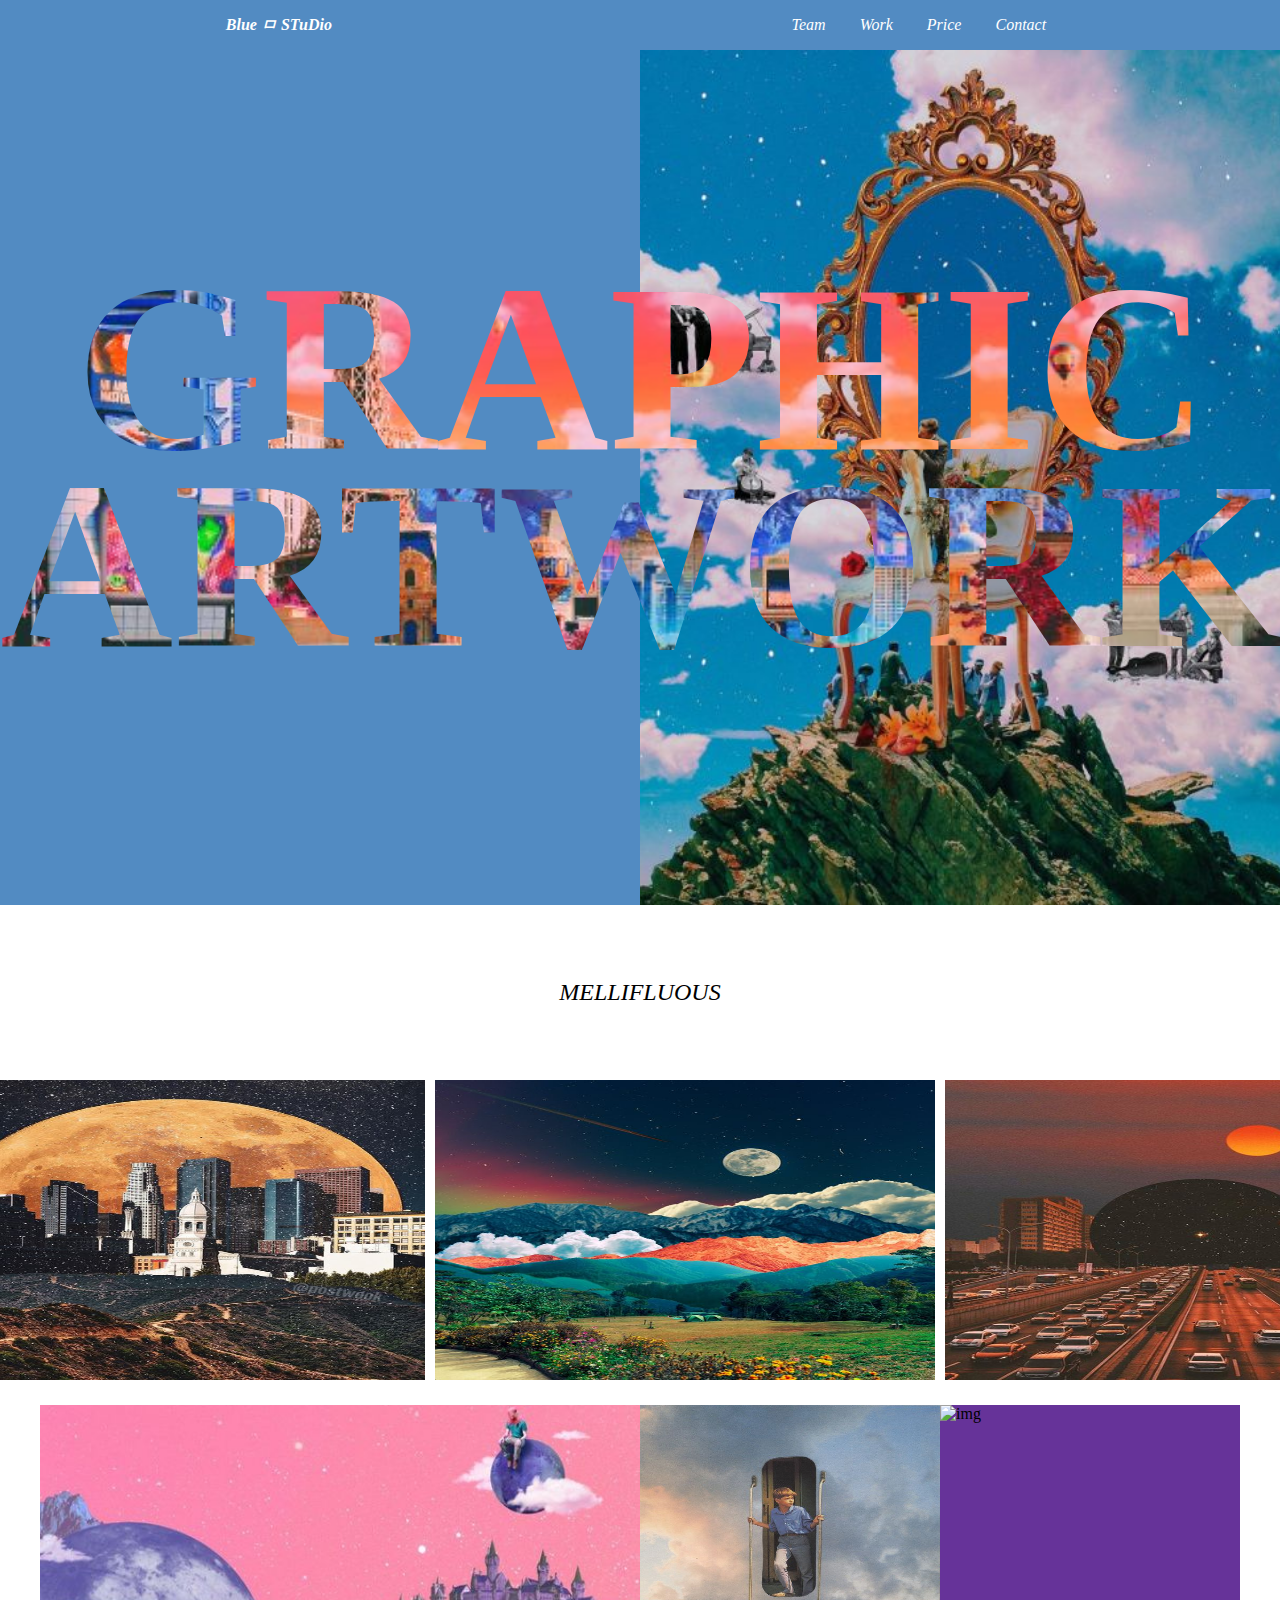
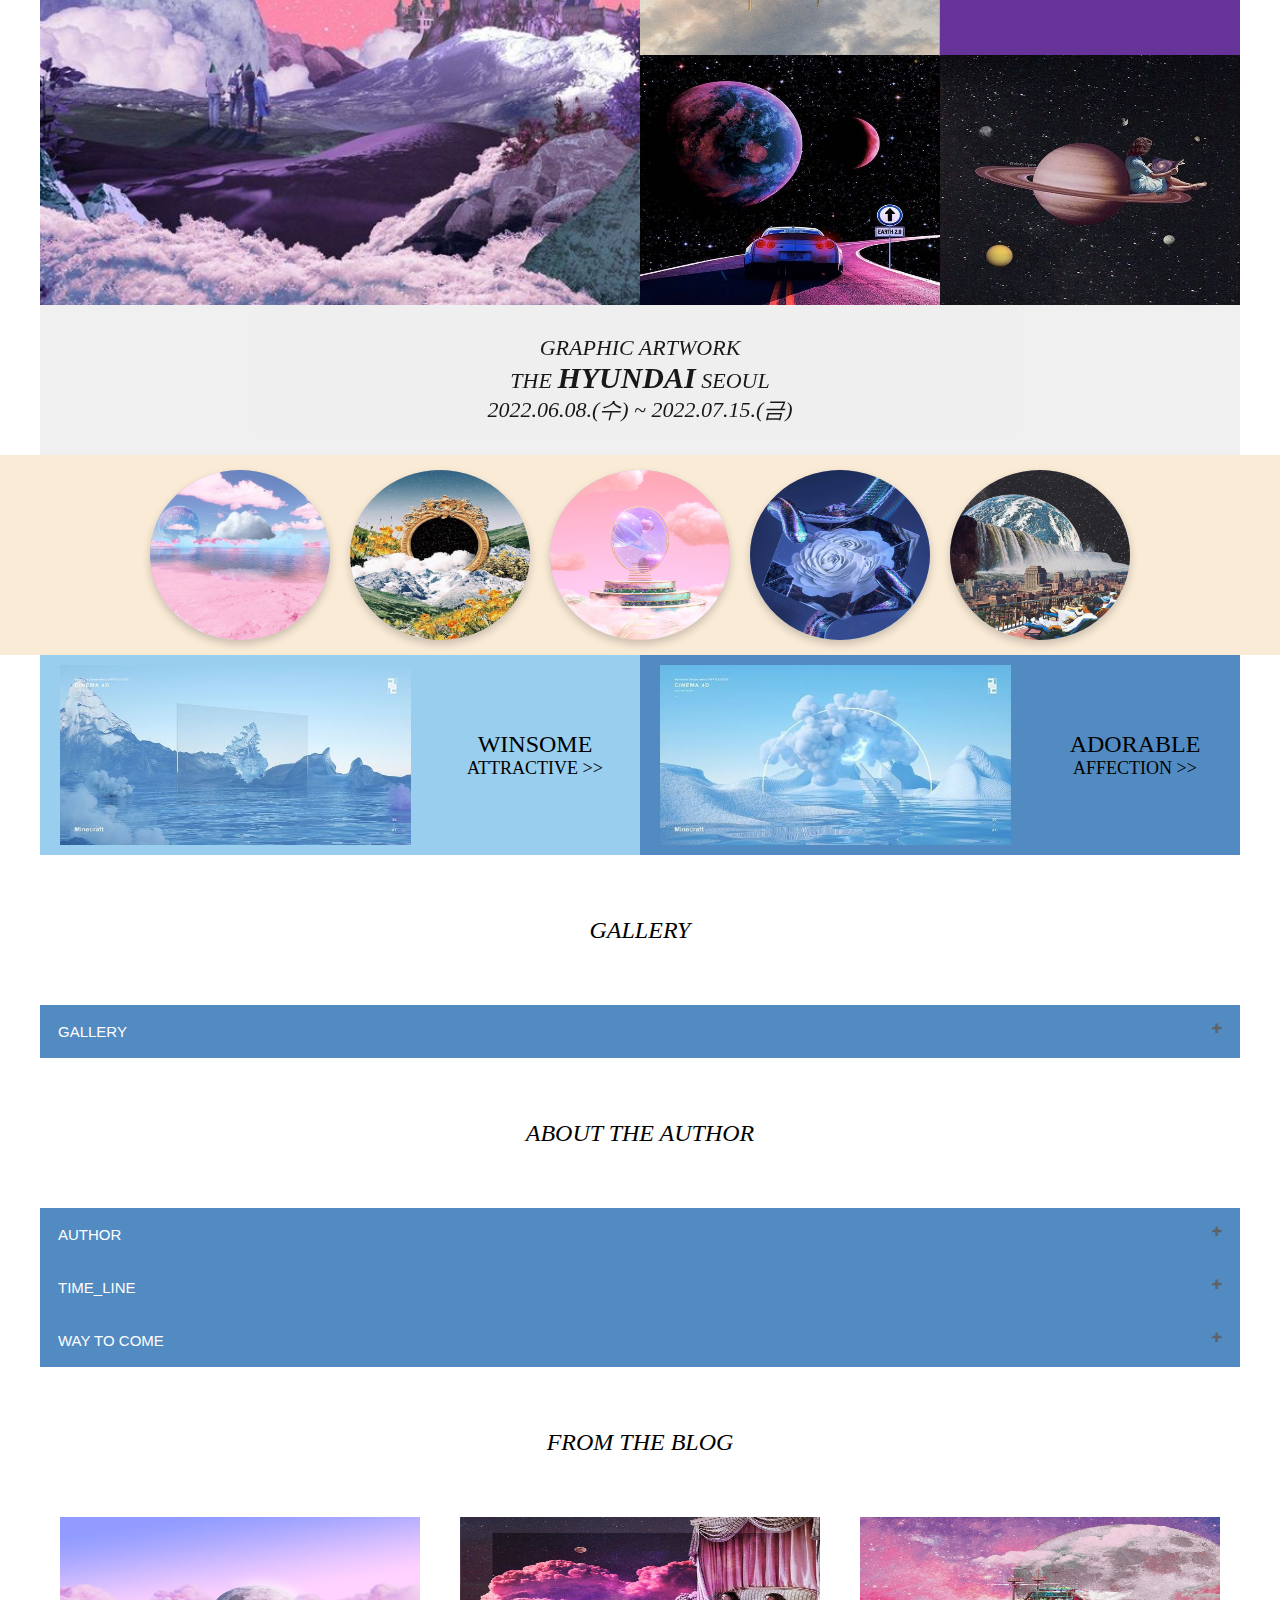
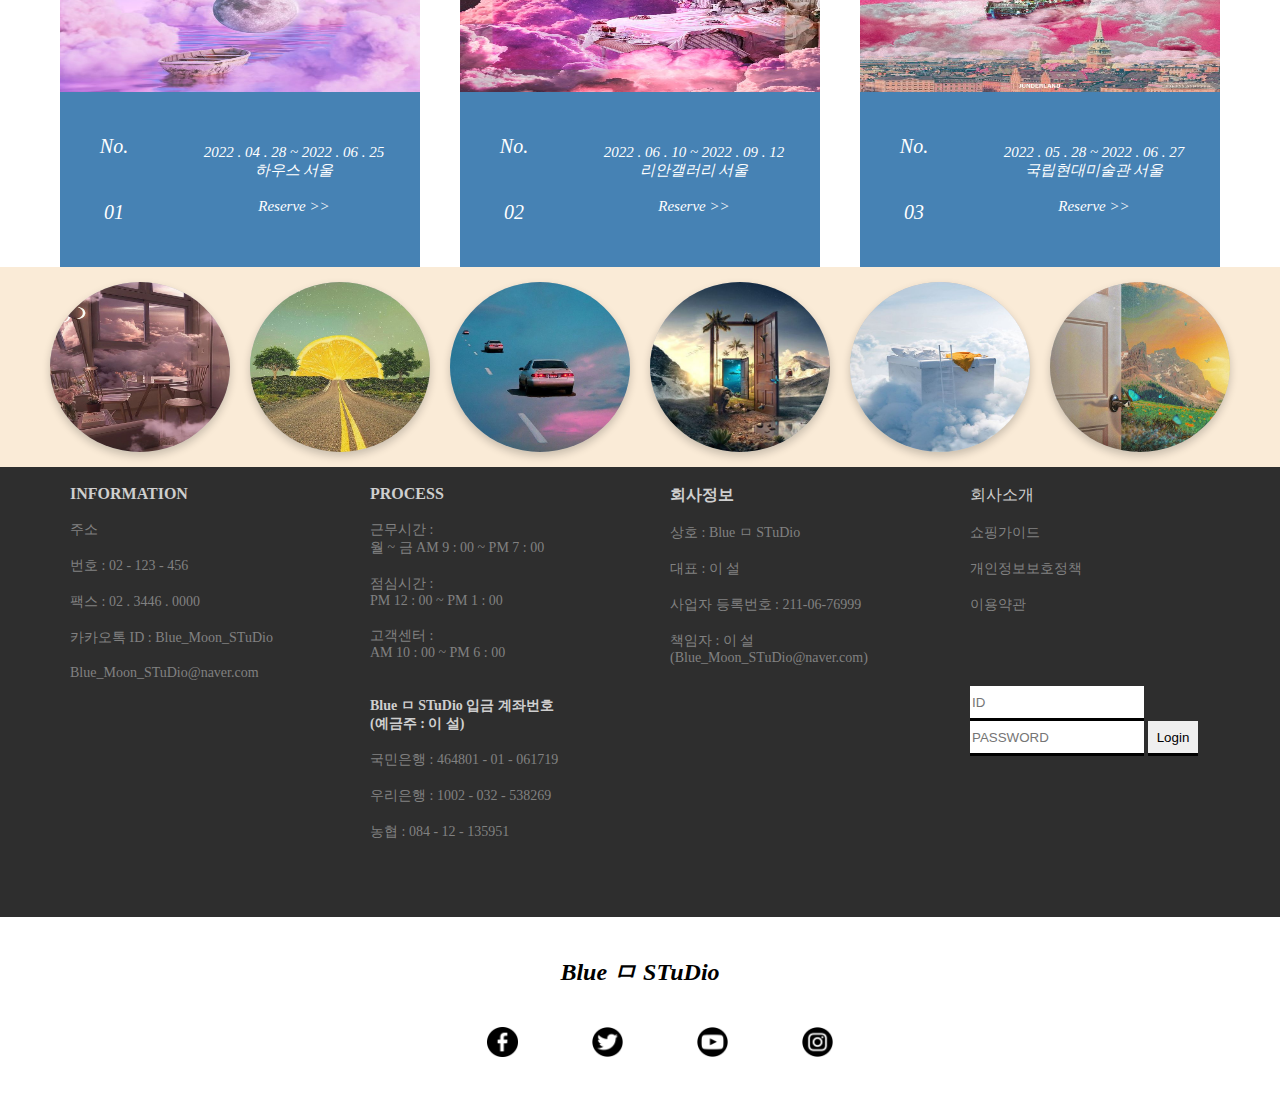
==== commit 092480cd: "2022.06.27" ====
--- a/index.html
+++ b/index.html
@@ -18,11 +18,11 @@
 
 
 
-<link rel="stylesheet" href="css/index_css.css">
+<link type="text/css" rel="stylesheet" href="css/index_css.css">
 
 
 <script src="https://code.jquery.com/jquery-3.3.1.min.js"></script>
-<script src="js/index_js.js"></script>
+<script type="text/javascript" src="js/index_js.js"></script>
 
 
 </head>
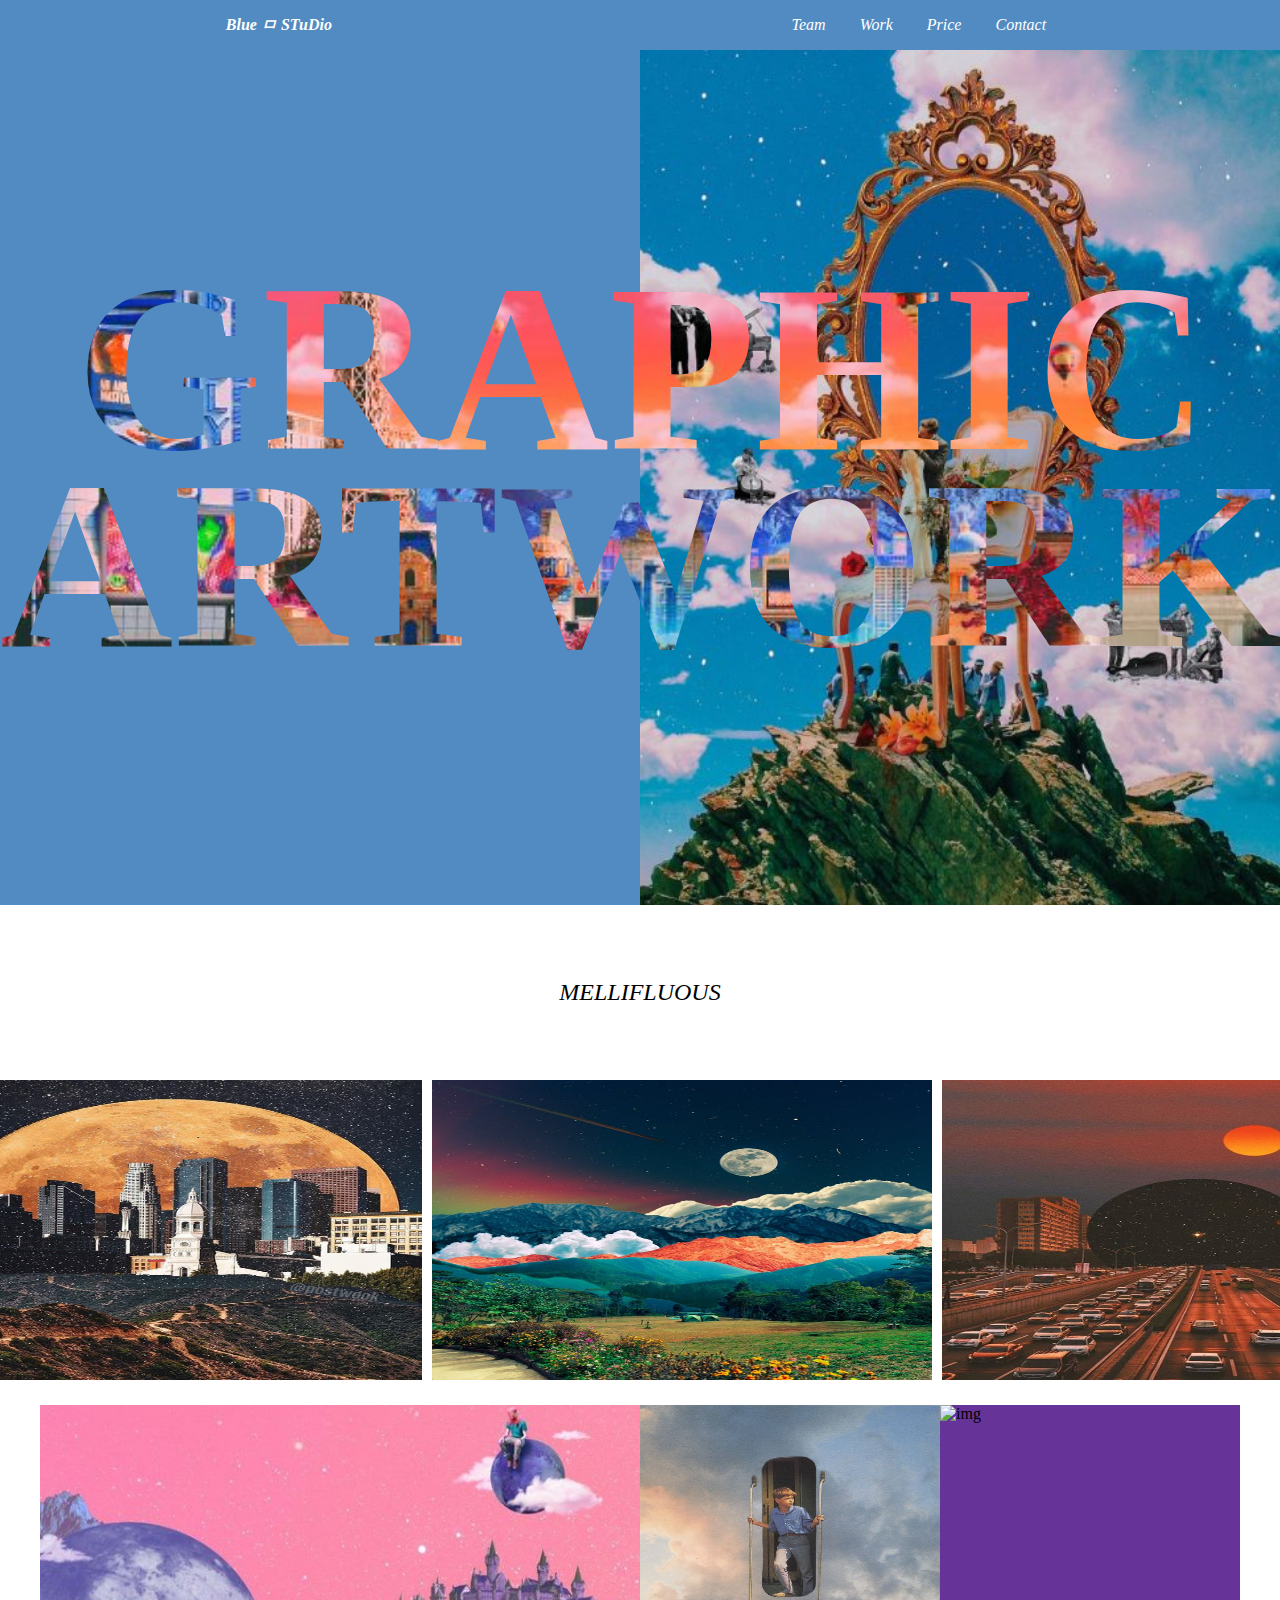
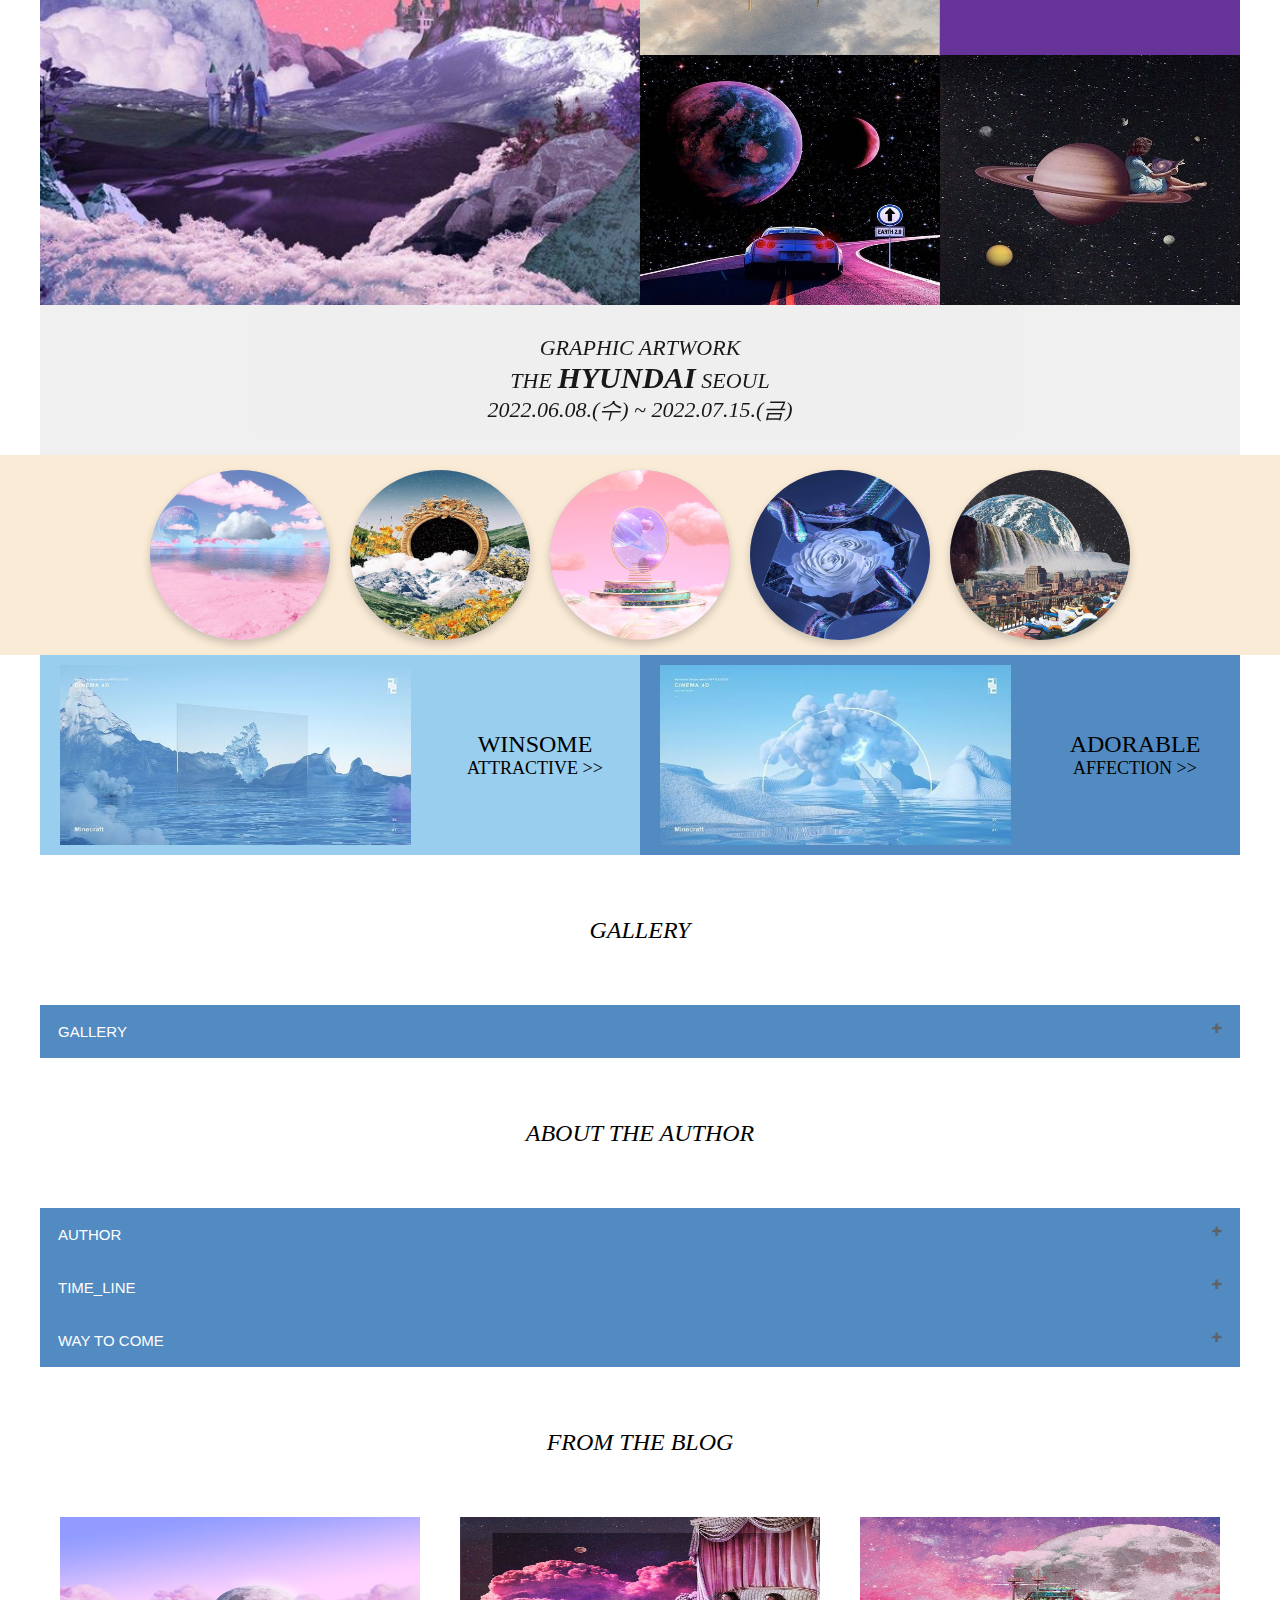
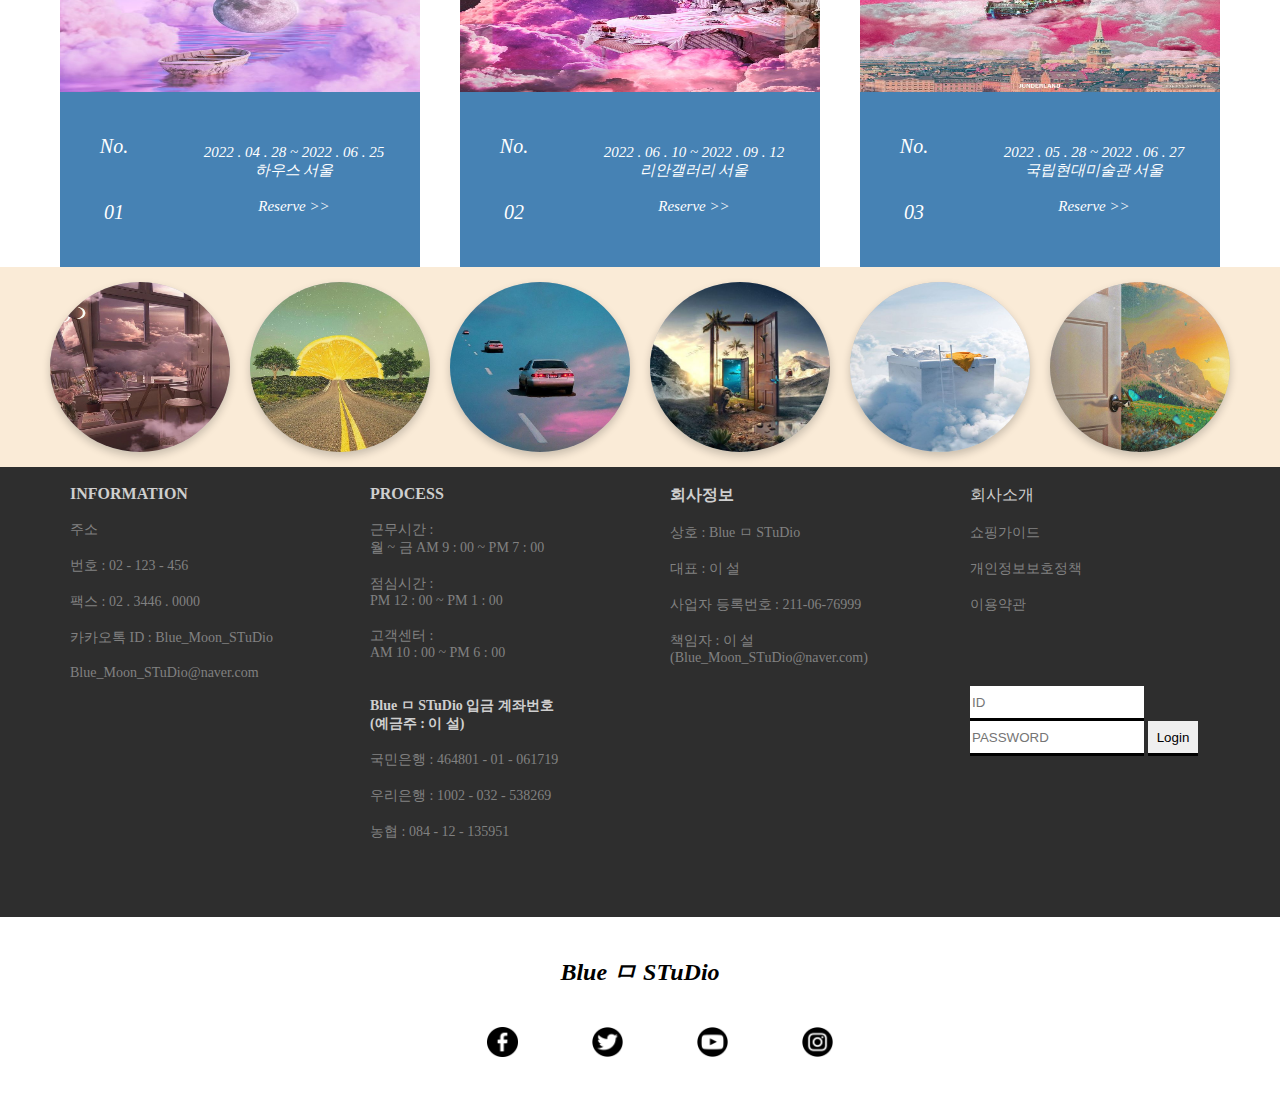
==== commit 0ad8e0f4: "2022.06.28" ====
--- a/index.html
+++ b/index.html
@@ -242,19 +242,19 @@
     <div class="content">
         <div id="conimg">
             <div class="coimbo" style="background-image: url('img/50.jpg'); background-position: center; background-size: cover;">
-                <p>test</p>
+                <p>BIJOU</p>
             </div>
     
             <div class="coimbo" style="background-image: url('img/51.jpg'); background-position: center; background-size: cover;">
-                <p>test</p>
+                <p>MELODY</p>
             </div>
     
             <div class="coimbo" style="background-image: url('img/52.jpg'); background-position: center; background-size: cover;">
-                <p>test</p>
+                <p>BLOSSOM</p>
             </div>
     
             <div class="coimbo" style="background-image: url('img/53.jpg'); background-position: center; background-size: cover;">
-                <p>test</p>
+                <p>STELLA</p>
             </div>
         </div>
     </div>
--- a/css/index_css.css
+++ b/css/index_css.css
@@ -98,7 +98,7 @@
   align-items: center;}
 .banner_wraper { height: 180px; width: 100%; margin: 0 auto; position: absolute;
   overflow: hidden; display: flex; }
-.banner_wraper img { height: 180px; width: 250px; position: absolute; display: flex; }
+.banner_wraper img { height: 180px; width: 250px; position: absolute; display: flex; cursor: pointer;}
 
 
 
@@ -106,7 +106,7 @@
 
 .bole {width: 100%; height: 50%; background-color: yellowgreen; float: left;
     background-image: url("../img/8.jpg"); background-size: cover; background-position: center;
-display: flex; align-items: center;
+display: flex; align-items: center; cursor: pointer;
     justify-content: center;}
     .bole p {width: 100%; height: 100%; opacity: 0; color: #000; font-style: italic;
     font-family: 'LeferiPoint-WhiteObliqueA';}
@@ -188,7 +188,7 @@
   color: black;
   border-radius: 50%;
 }
-.flip-card-front img {width: 100%; height: 100%; border-radius: 50%;}
+.flip-card-front img {width: 100%; height: 100%; border-radius: 50%; cursor: pointer;}
 
 .flip-card-back {
   background-color: #2980b9;
@@ -197,7 +197,7 @@
   border-radius: 50%;
 }
     
-.flip-card-back img {width: 100%; height: 100%; border-radius: 50%;}
+.flip-card-back img {width: 100%; height: 100%; border-radius: 50%; cursor: pointer;}
     
    
 
@@ -511,7 +511,7 @@
   height: 85%;
   perspective: 1000px;
   margin: 0px 10px;
-
+  cursor: pointer;
 }
 
 .flip-card-inner {
@@ -529,7 +529,7 @@
   transform: rotateY(180deg);
 }
 
-.flip-card-front, .flip-card-back {
+.flip-card-front, .flip-card-back { 
   position: absolute;
   width: 100%;
   height: 100%;
@@ -664,7 +664,7 @@
   align-items: center;}
 .banner_wraper { height: 250px; width: 100%; margin: 0 auto; position: absolute;
   overflow: hidden; display: flex; }
-.banner_wraper img { height: 250px; width: 410px; position: absolute; display: flex; }
+.banner_wraper img { height: 250px; width: 410px; position: absolute; display: flex; cursor: pointer; }
 
 
 
@@ -672,7 +672,7 @@
 
 .bole {width: 50%; height: 100%; background-color: yellowgreen; float: left;
     background-image: url("../img/8.jpg"); background-size: cover; background-position: center;
-display: flex; align-items: center;
+display: flex; align-items: center; cursor: pointer;
     justify-content: center;}
     .bole p {width: 100%; height: 100%; opacity: 0; color: #000; font-style: italic;
     font-family: 'LeferiPoint-WhiteObliqueA';}
@@ -686,7 +686,7 @@
 
 
 .bori {width: 50%; height: 100%; background-color: rebeccapurple; float: right; display: flex;
-    flex-direction: row; flex-wrap: wrap;}
+    flex-direction: row; flex-wrap: wrap; }
 .bori img {width: 50%; height: 50%; display: flex;}
 .bori img:hover {opacity: 0.5;}
 
@@ -716,7 +716,7 @@
 }
     
 
-    .iconbox > .flip-card {
+    .iconbox > .flip-card { cursor: pointer;
   background-color: transparent;
   width: 15%;
   height: 85%;
@@ -1065,7 +1065,7 @@
     align-items: center;
     justify-content: space-around;}
   
-    .llaabox > .flip-card {
+    .llaabox > .flip-card { cursor: pointer;
   background-color: transparent;
   width: 15%;
   height: 85%;
@@ -1139,15 +1139,15 @@
 .er4 p {font-size: 14px; color: #818181;}
 
 #input1 {width: 100%; height: 30px; border-top: none; border-left: none; border-right: none; 
-    border-bottom: 3px solid black; }
+    border-bottom: 3px solid black; cursor: pointer; }
 #input2 {width: 50px; height: 35px; border-top: none; border-left: none; border-right: none;
-     border-bottom: 3px solid black;}
+     border-bottom: 3px solid black; cursor: pointer;}
 #input3 {width: 100%; height: 30px; border-top: none; border-left: none; border-right: none;
-     border-bottom: 3px solid black; }
+     border-bottom: 3px solid black; cursor: pointer;}
 #input4 {width: 50px; height: 35px; border-top: none; border-left: none; border-right: none;
-     border-bottom: 3px solid black;}
-
-     #lb {width: 1200px; height: 200px; margin: 0 auto; }
+     border-bottom: 3px solid black; cursor: pointer;}
+
+     #lb {width: 1200px; height: 200px; margin: 0 auto; cursor: pointer;}
 #lb p {width: 100%; height: 55%; margin: 0 auto; color: #000; font-family: 'WooridaumB';
     display: flex; flex-direction: row; justify-content: center; align-items: center;
     font-weight: bold; font-style: italic; font-size: 24px;}
@@ -1219,7 +1219,7 @@
   align-items: center;}
 .banner_wraper { height: 300px; width: 100%; margin: 0 auto; position: absolute;
   overflow: hidden; display: flex; }
-.banner_wraper img { height: 300px; width: 500px; position: absolute; display: flex; }
+.banner_wraper img { height: 300px; width: 500px; position: absolute; display: flex; cursor: pointer;}
 
 
 
@@ -1227,7 +1227,7 @@
 
 .bole {width: 50%; height: 100%; background-color: yellowgreen; float: left;
     background-image: url("../img/8.jpg"); background-size: cover; background-position: center;
-display: flex; align-items: center;
+display: flex; align-items: center; cursor: pointer;
     justify-content: center;}
     .bole p {width: 100%; height: 100%; opacity: 0; color: #000; font-style: italic;
     font-family: 'LeferiPoint-WhiteObliqueA';}
@@ -1271,7 +1271,7 @@
 }
     
 
-    .iconbox > .flip-card {
+    .iconbox > .flip-card {cursor: pointer;
   background-color: transparent;
   width: 15%;
   height: 85%;
@@ -1618,7 +1618,7 @@
     align-items: center;
     justify-content: center;}
   
-    .llaabox > .flip-card {
+    .llaabox > .flip-card { cursor: pointer;
   background-color: transparent;
   width: 15%;
   height: 85%;
@@ -1694,15 +1694,15 @@
 .er4 p {font-size: 14px; color: #818181;}
 
 #input1 {width: 170px; height: 30px; border-top: none; border-left: none; border-right: none; 
-    border-bottom: 3px solid black; }
+    border-bottom: 3px solid black; cursor: pointer;}
 #input2 {width: 50px; height: 35px; border-top: none; border-left: none; border-right: none;
-     border-bottom: 3px solid black;}
+     border-bottom: 3px solid black;cursor: pointer;}
 #input3 {width: 170px; height: 30px; border-top: none; border-left: none; border-right: none;
-     border-bottom: 3px solid black; }
+     border-bottom: 3px solid black;cursor: pointer; }
 #input4 {width: 50px; height: 35px; border-top: none; border-left: none; border-right: none;
-     border-bottom: 3px solid black;}
-
-#lb {width: 1200px; height: 200px; margin: 0 auto; }
+     border-bottom: 3px solid black;cursor: pointer;}
+
+#lb {width: 1200px; height: 200px; margin: 0 auto; cursor: pointer;}
 #lb p {width: 100%; height: 55%; margin: 0 auto; color: #000; font-family: 'WooridaumB';
     display: flex; flex-direction: row; justify-content: center; align-items: center;
     font-weight: bold; font-style: italic; font-size: 24px;}
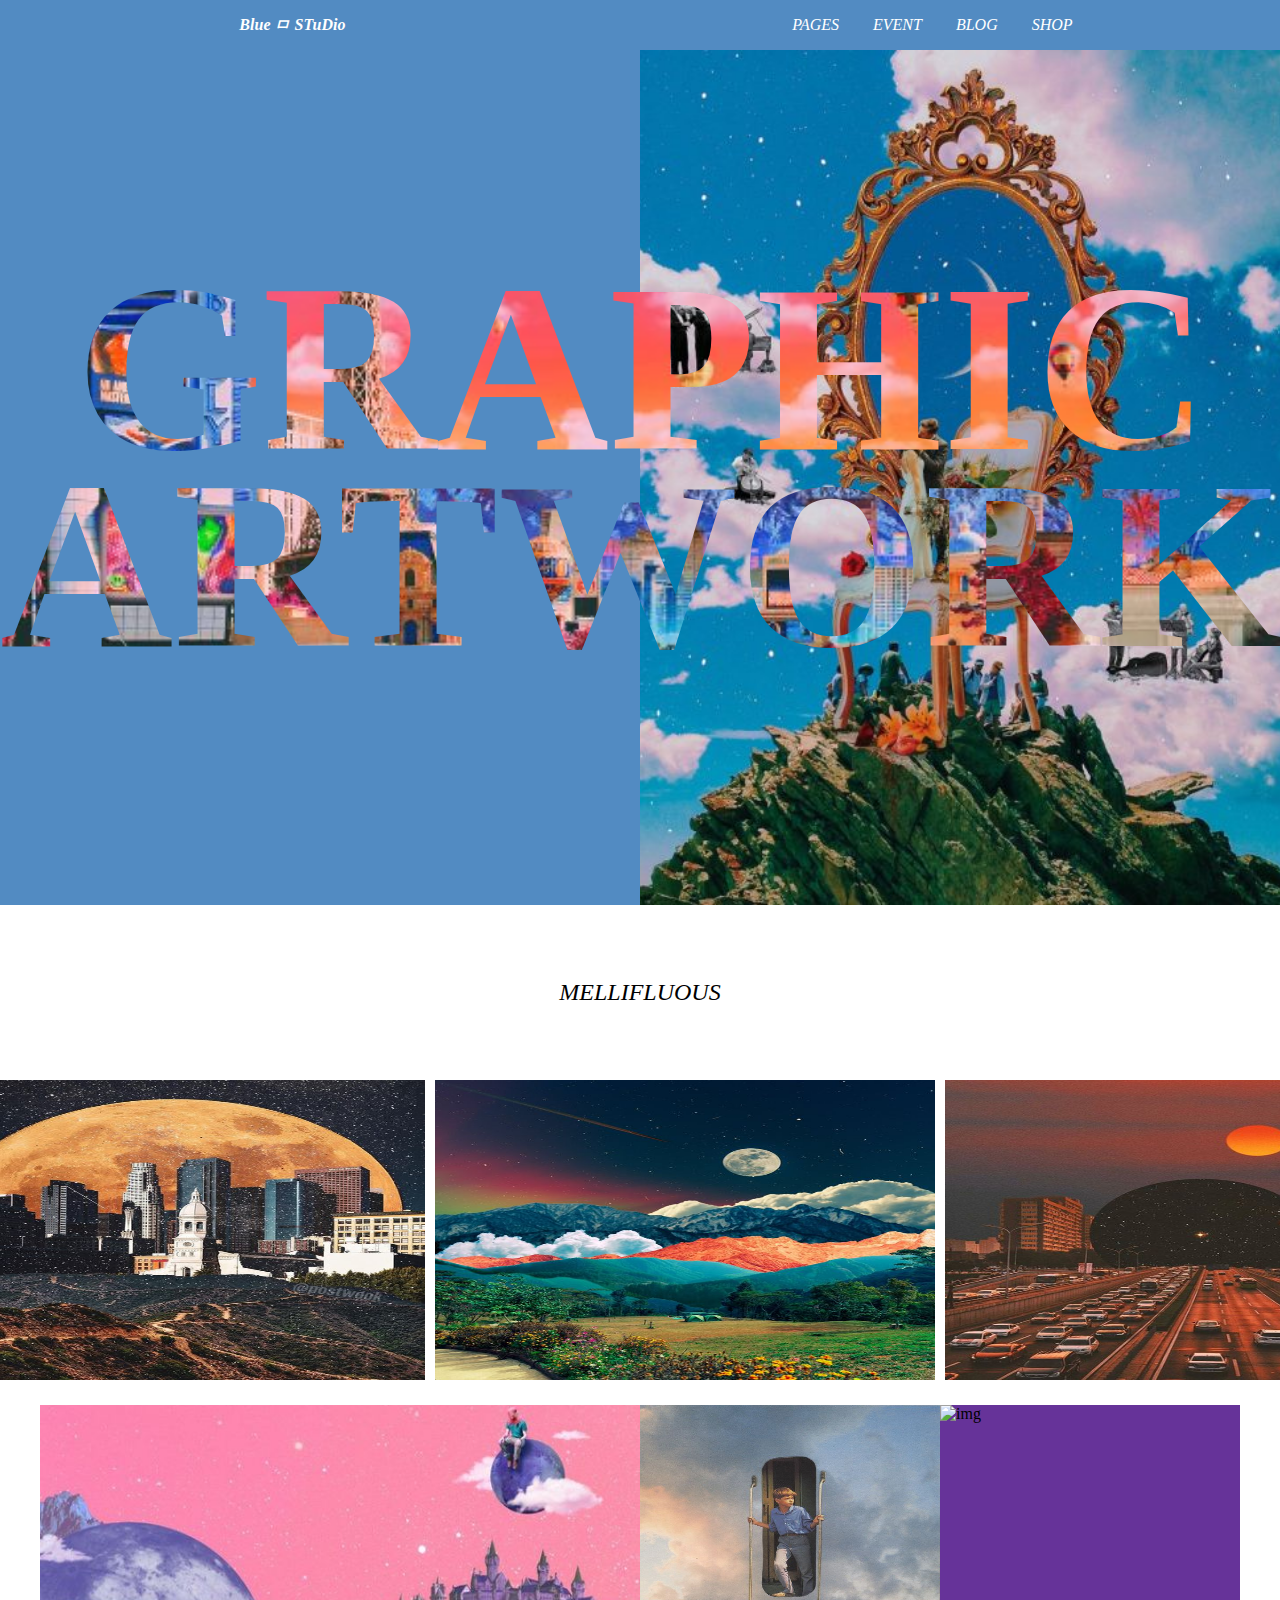
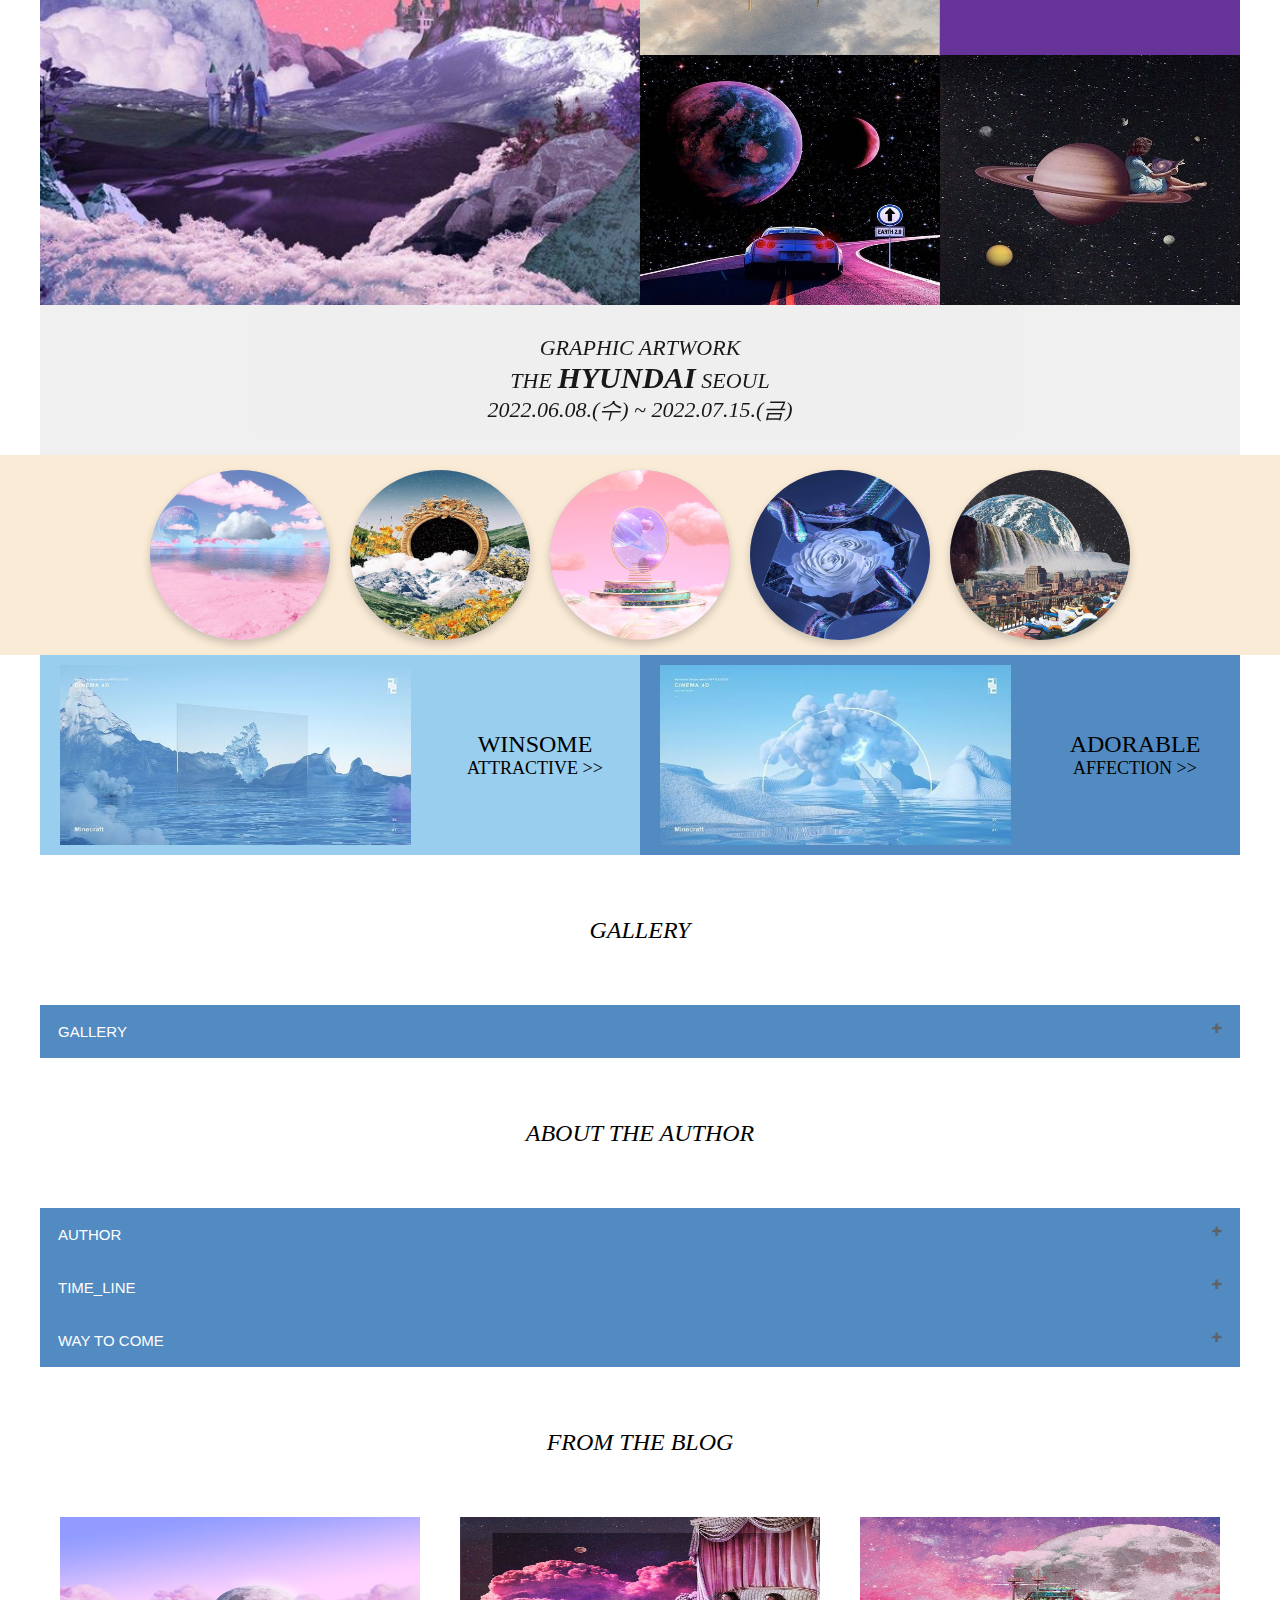
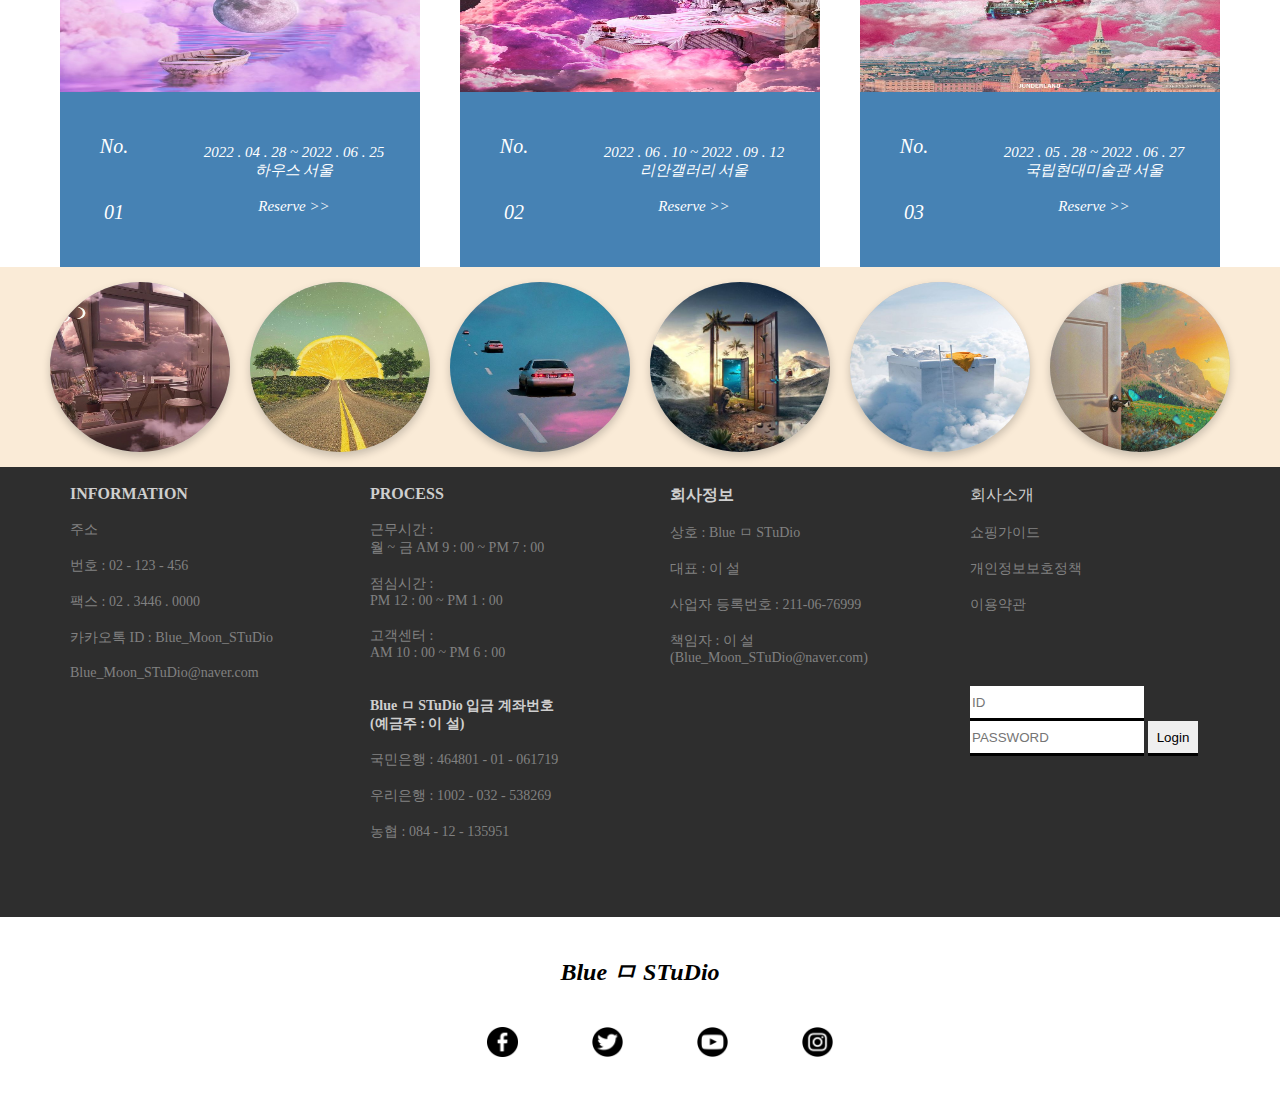
==== commit 7325fdcb: "2022.07.12" ====
--- a/index.html
+++ b/index.html
@@ -41,19 +41,19 @@
 
 <div class="small">
 
-<div class="logo">Blue ㅁ STuDio</div>
+  <div class="logo"><a href="index.html">Blue ㅁ STuDio</a></div>
 
 
 
 <div id="a">
 
-<a href="sub.html">Team</a>
-
-<a href="sub.html">Work</a>
-
-<a href="sub.html">Price</a>
-
-<a href="sub.html">Contact</a>
+<a href="sub.html">PAGES</a>
+
+<a href="sub.html">EVENT</a>
+
+<a href="sub.html">BLOG</a>
+
+<a href="sub.html">SHOP</a>
 
 </div>
 
--- a/css/index_css.css
+++ b/css/index_css.css
@@ -634,7 +634,7 @@
 header a{padding: 15px; text-decoration: none;}
 header a:hover {background-color: #eee; color:#666;}
 
-.logo {width: 120px; line-height: 50px; background-color: #528bc2; color: #fff;
+.logo {width: 200px; line-height: 50px; background-color: #528bc2; color: #fff;
     text-align: center;
     font-weight: bold; font-style: italic; font-family: 'WooridaumB'; }
 #b {display: none;}
@@ -1189,7 +1189,7 @@
 header a{padding: 15px; text-decoration: none;}
 header a:hover {background-color: #eee; color:#666;}
 
-.logo {width: 120px; line-height: 50px; background-color: #528bc2; color: #fff;
+.logo {width: 200px; line-height: 50px; background-color: #528bc2; color: #fff;
     text-align: center;
     font-weight: bold; font-style: italic; font-family: 'WooridaumB'; }
 #b {display: none;}
